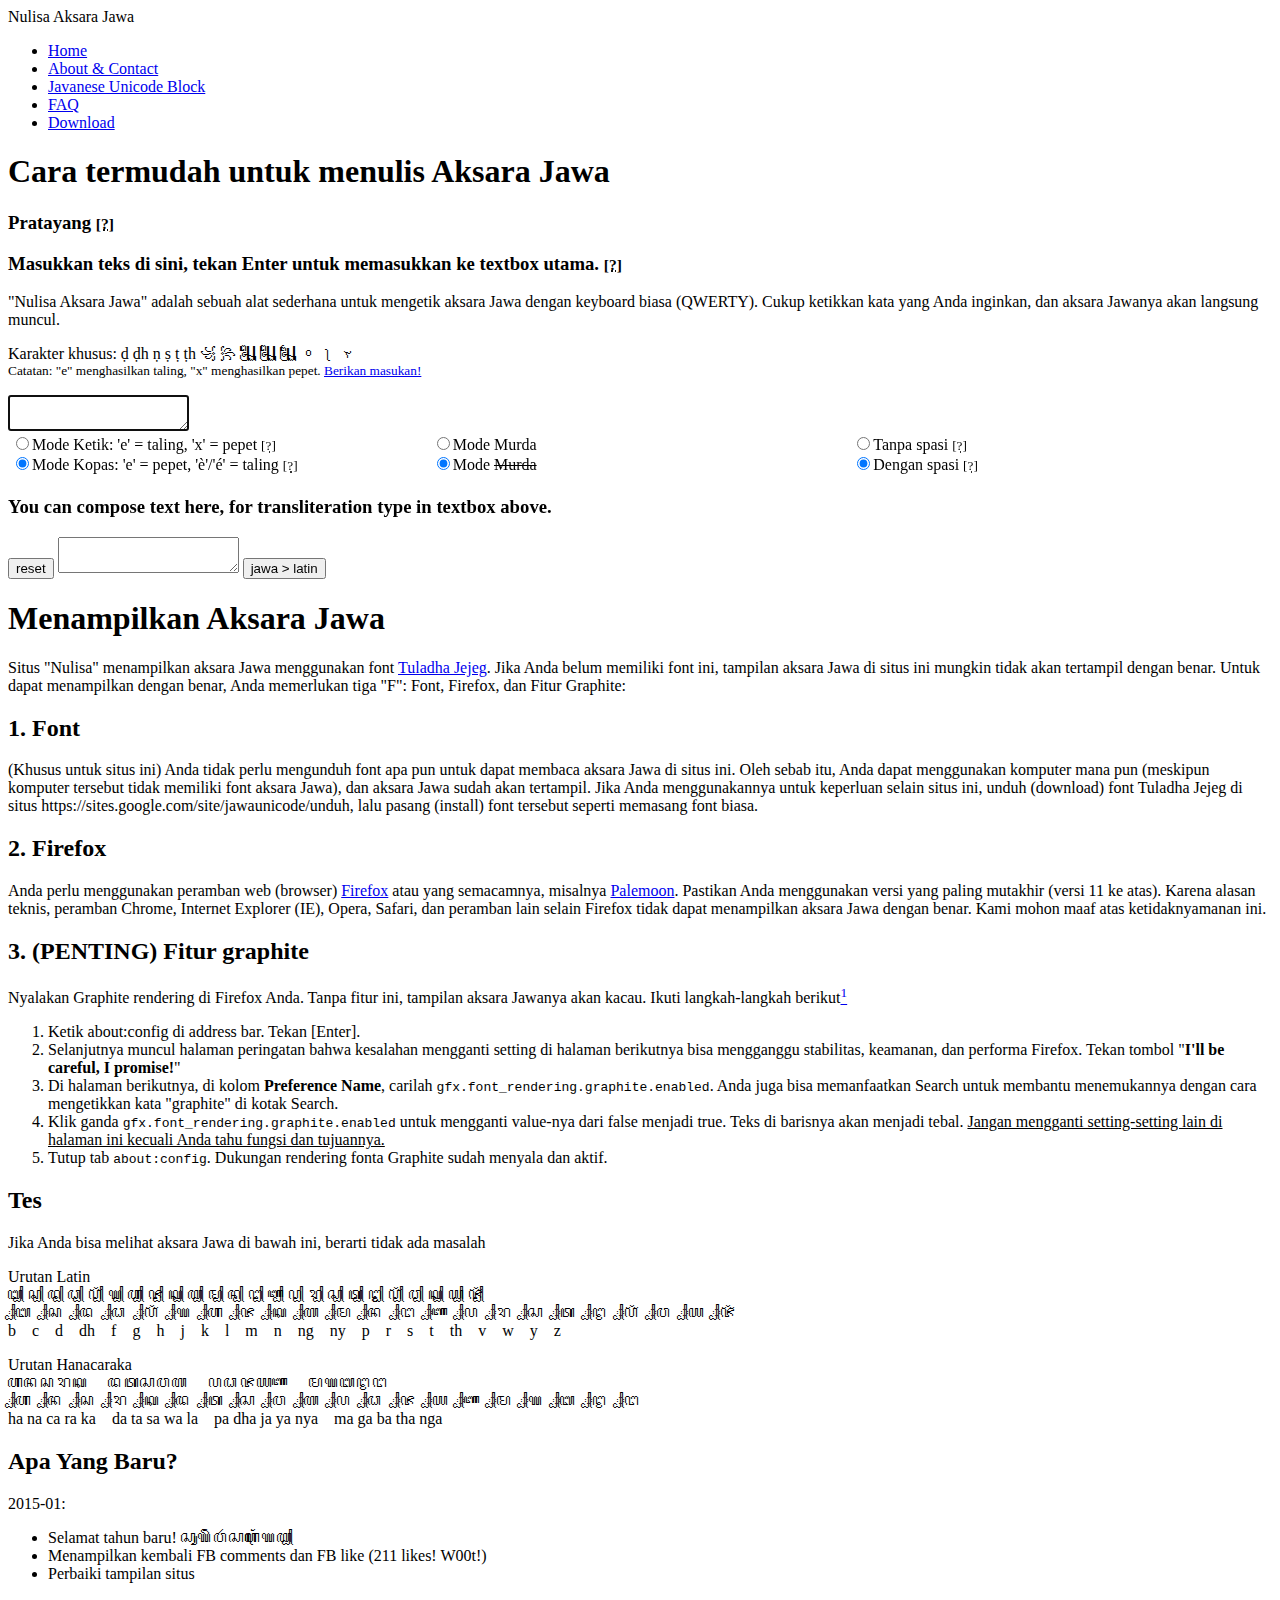
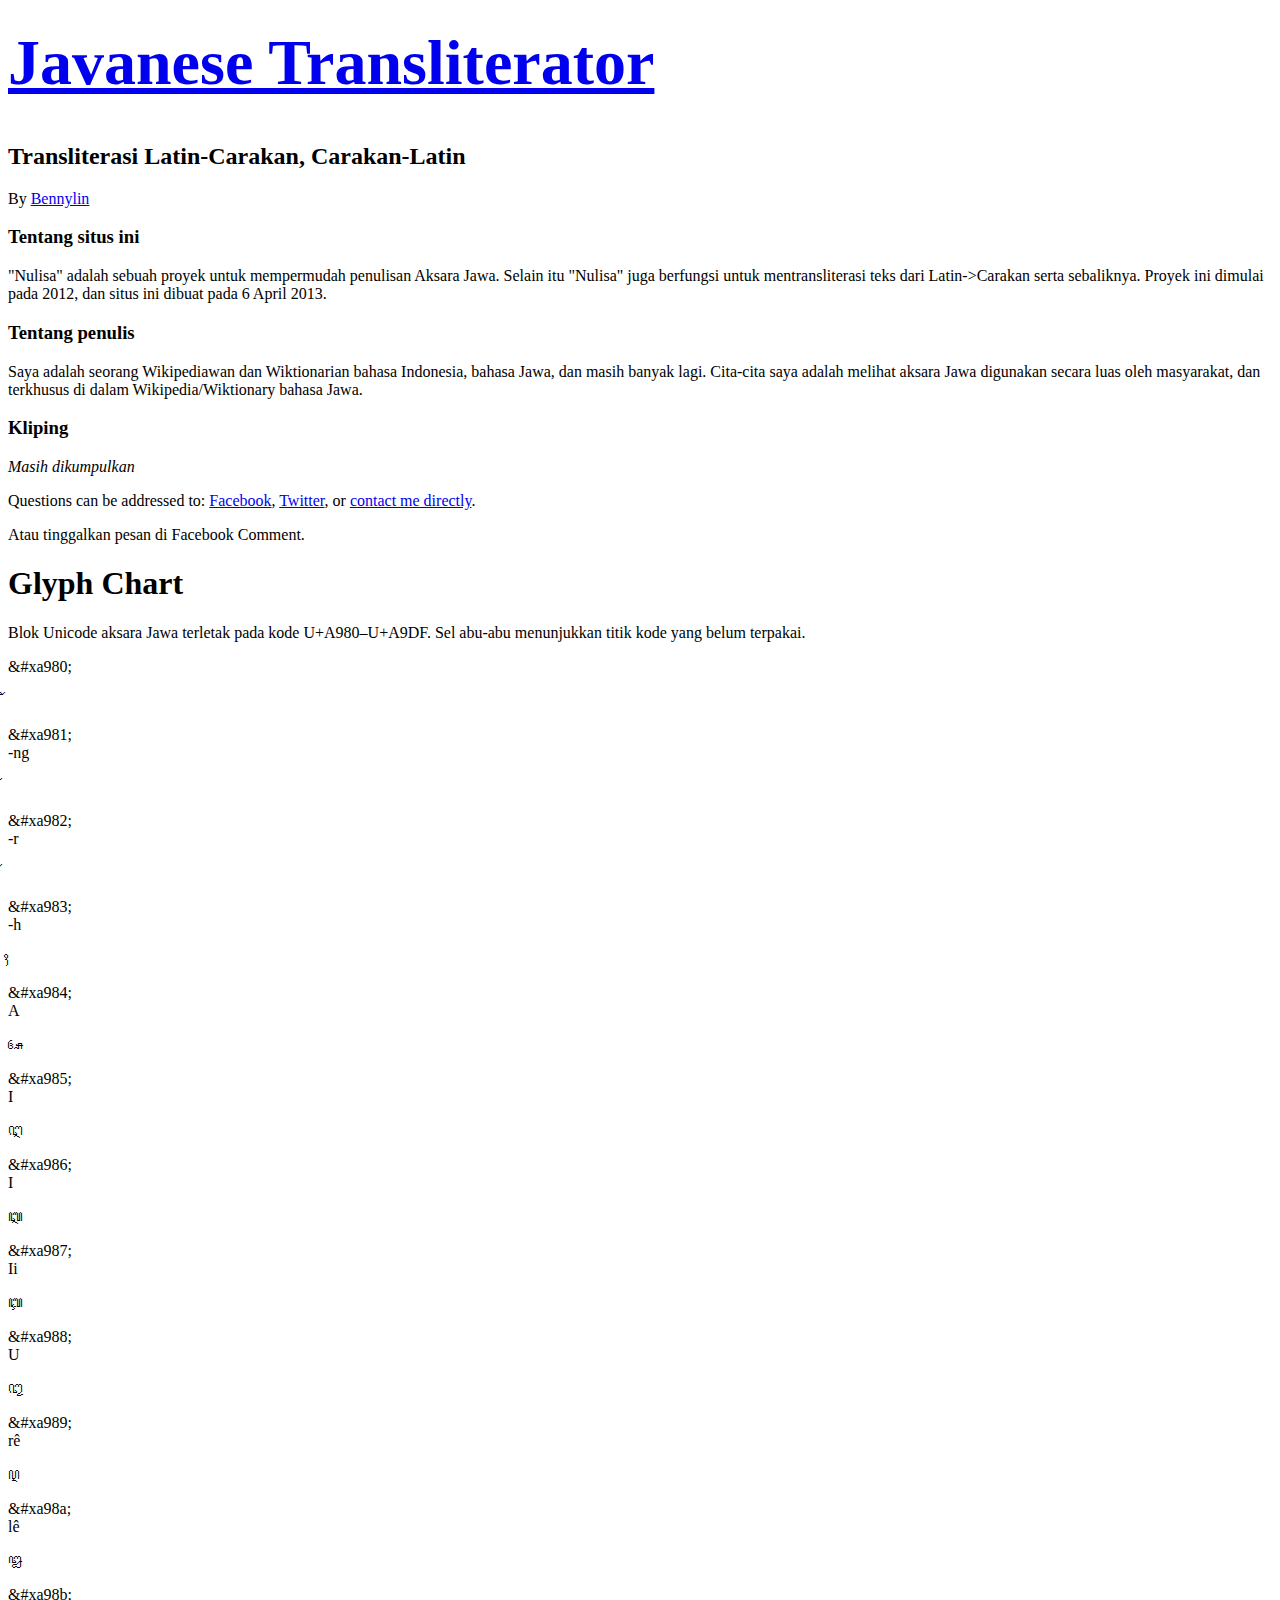
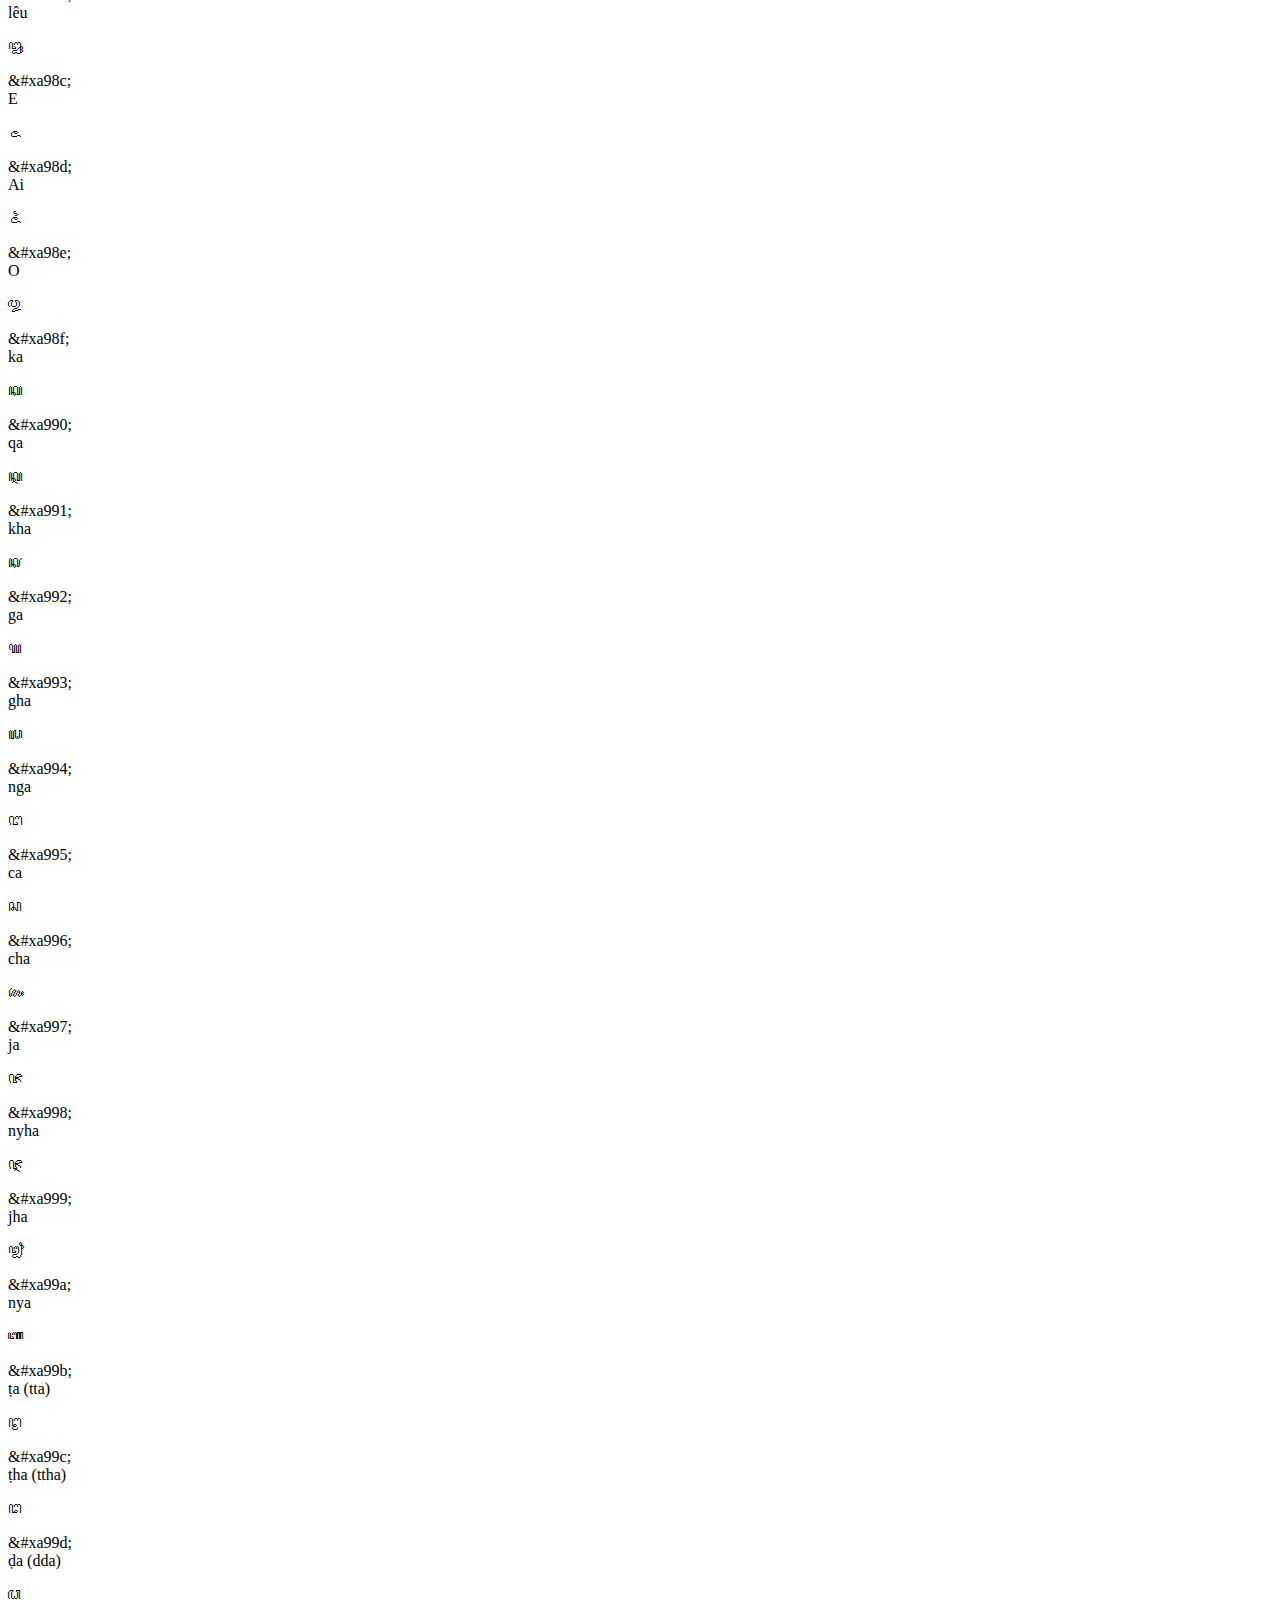
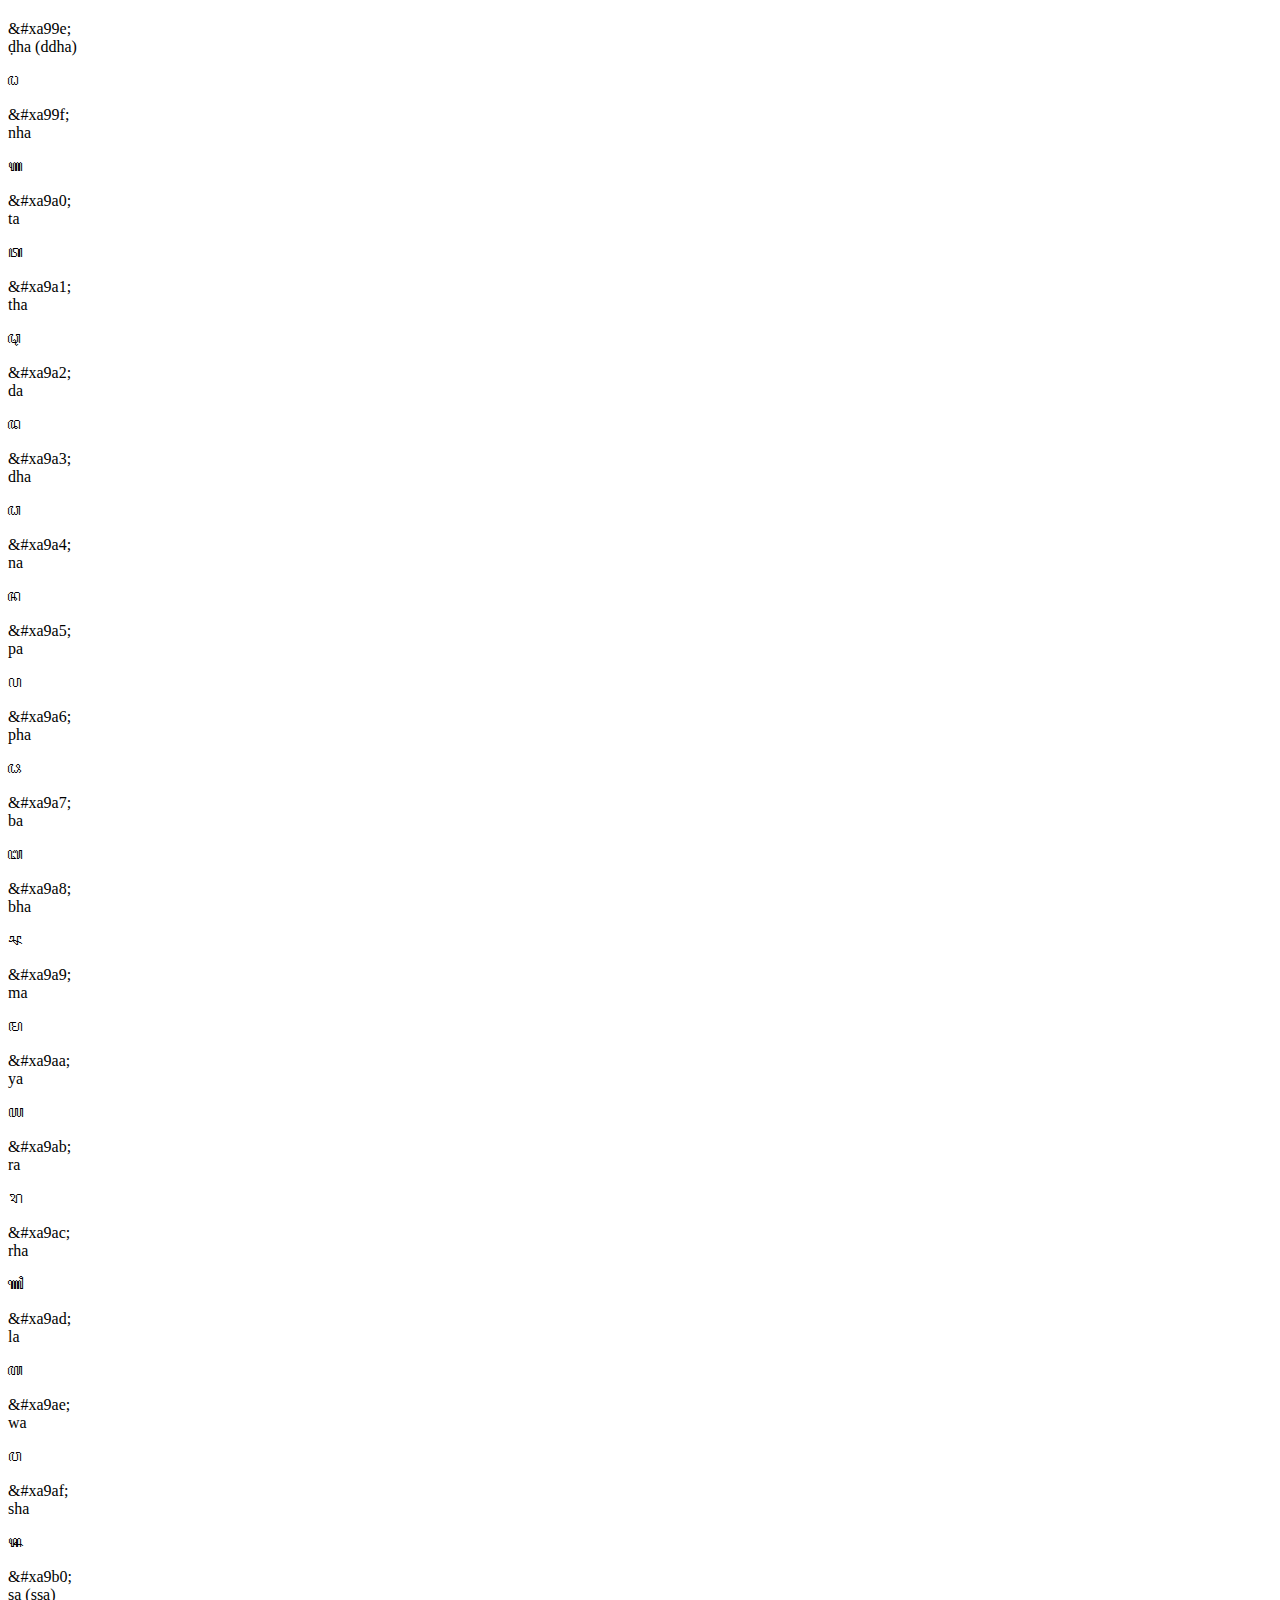
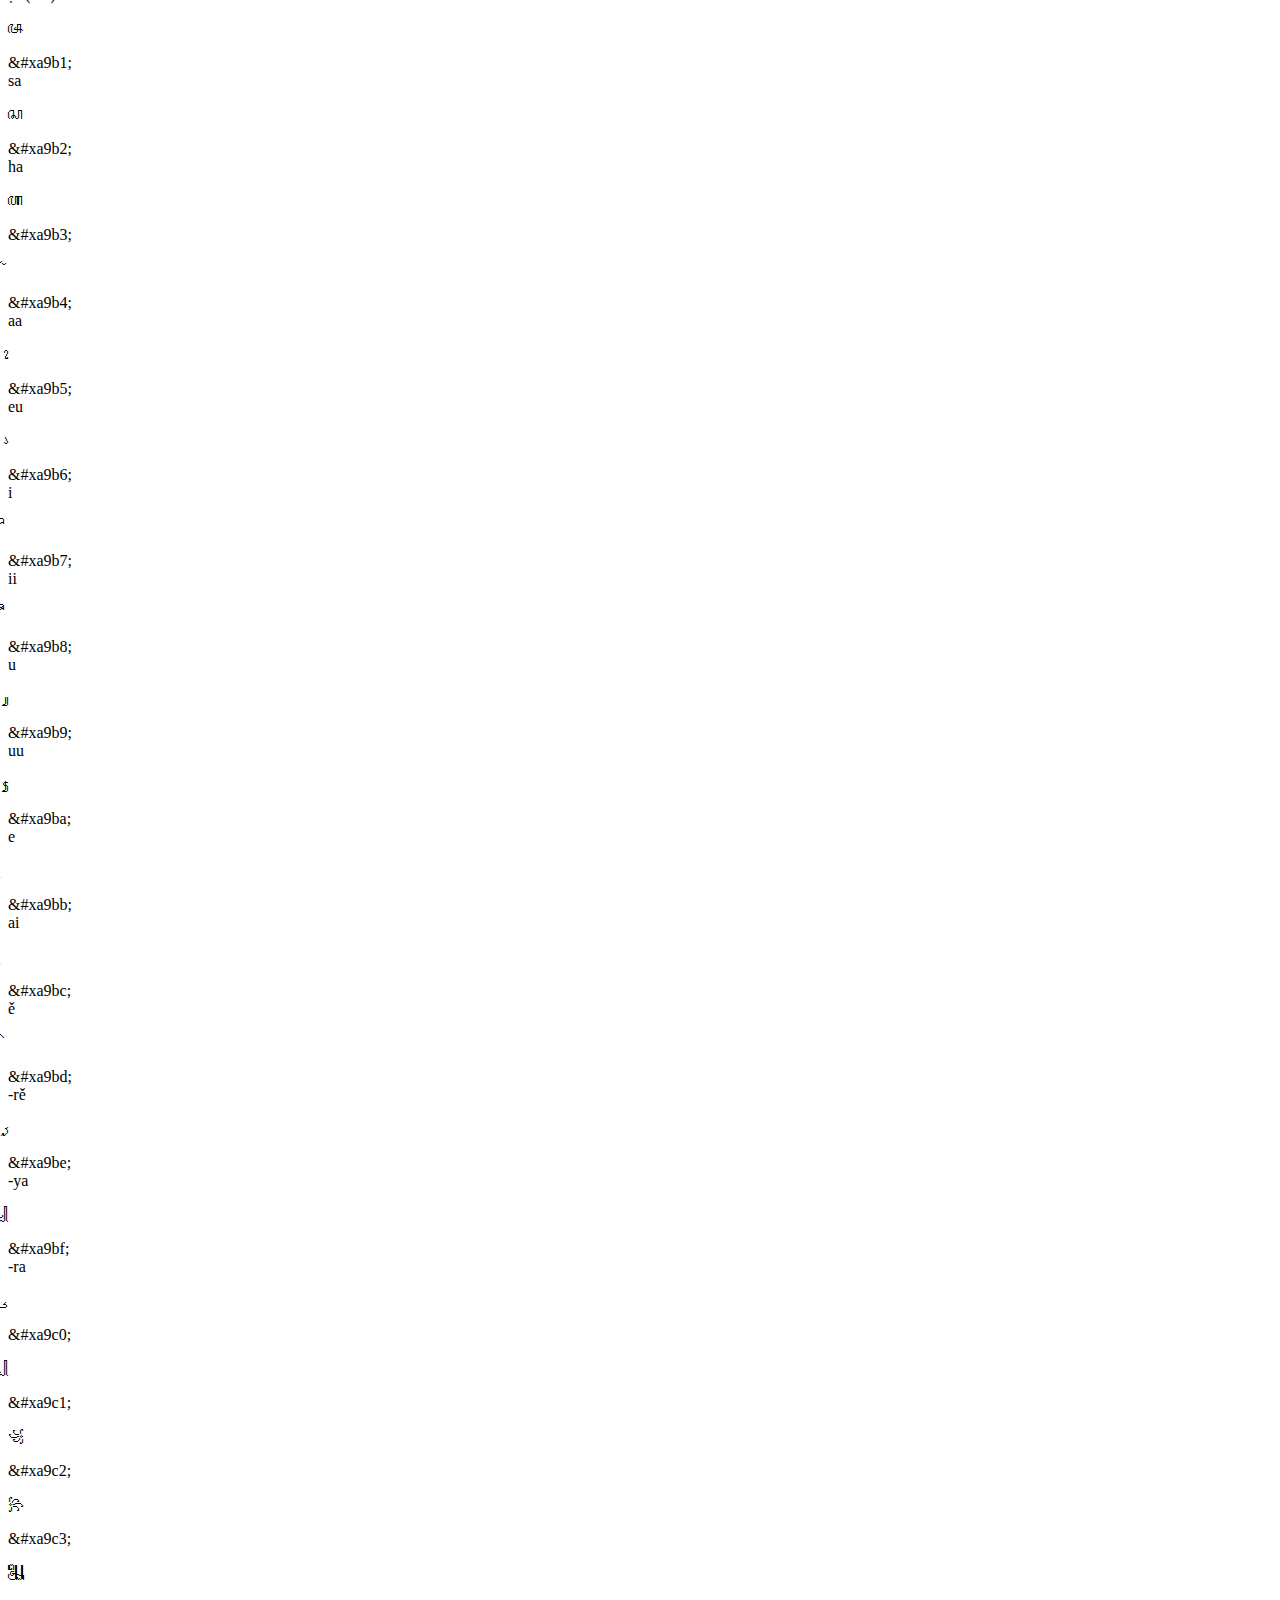
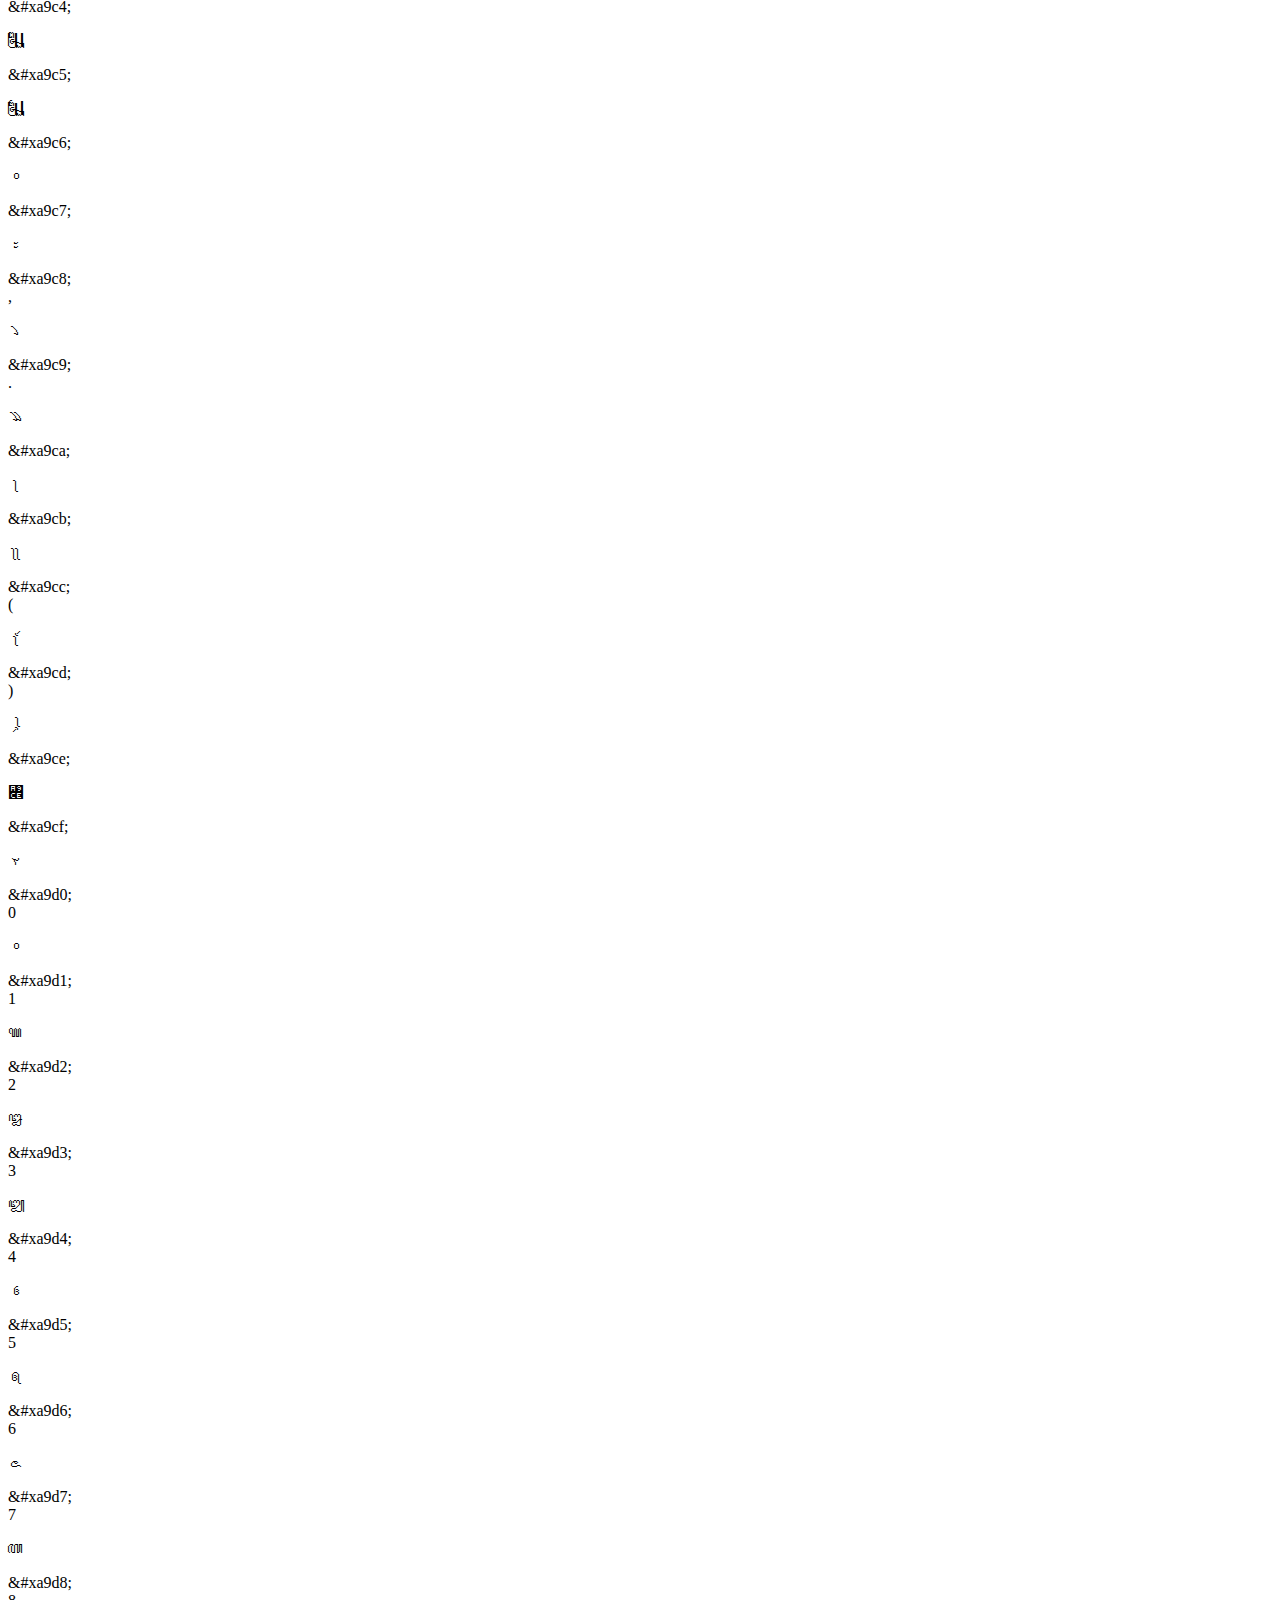
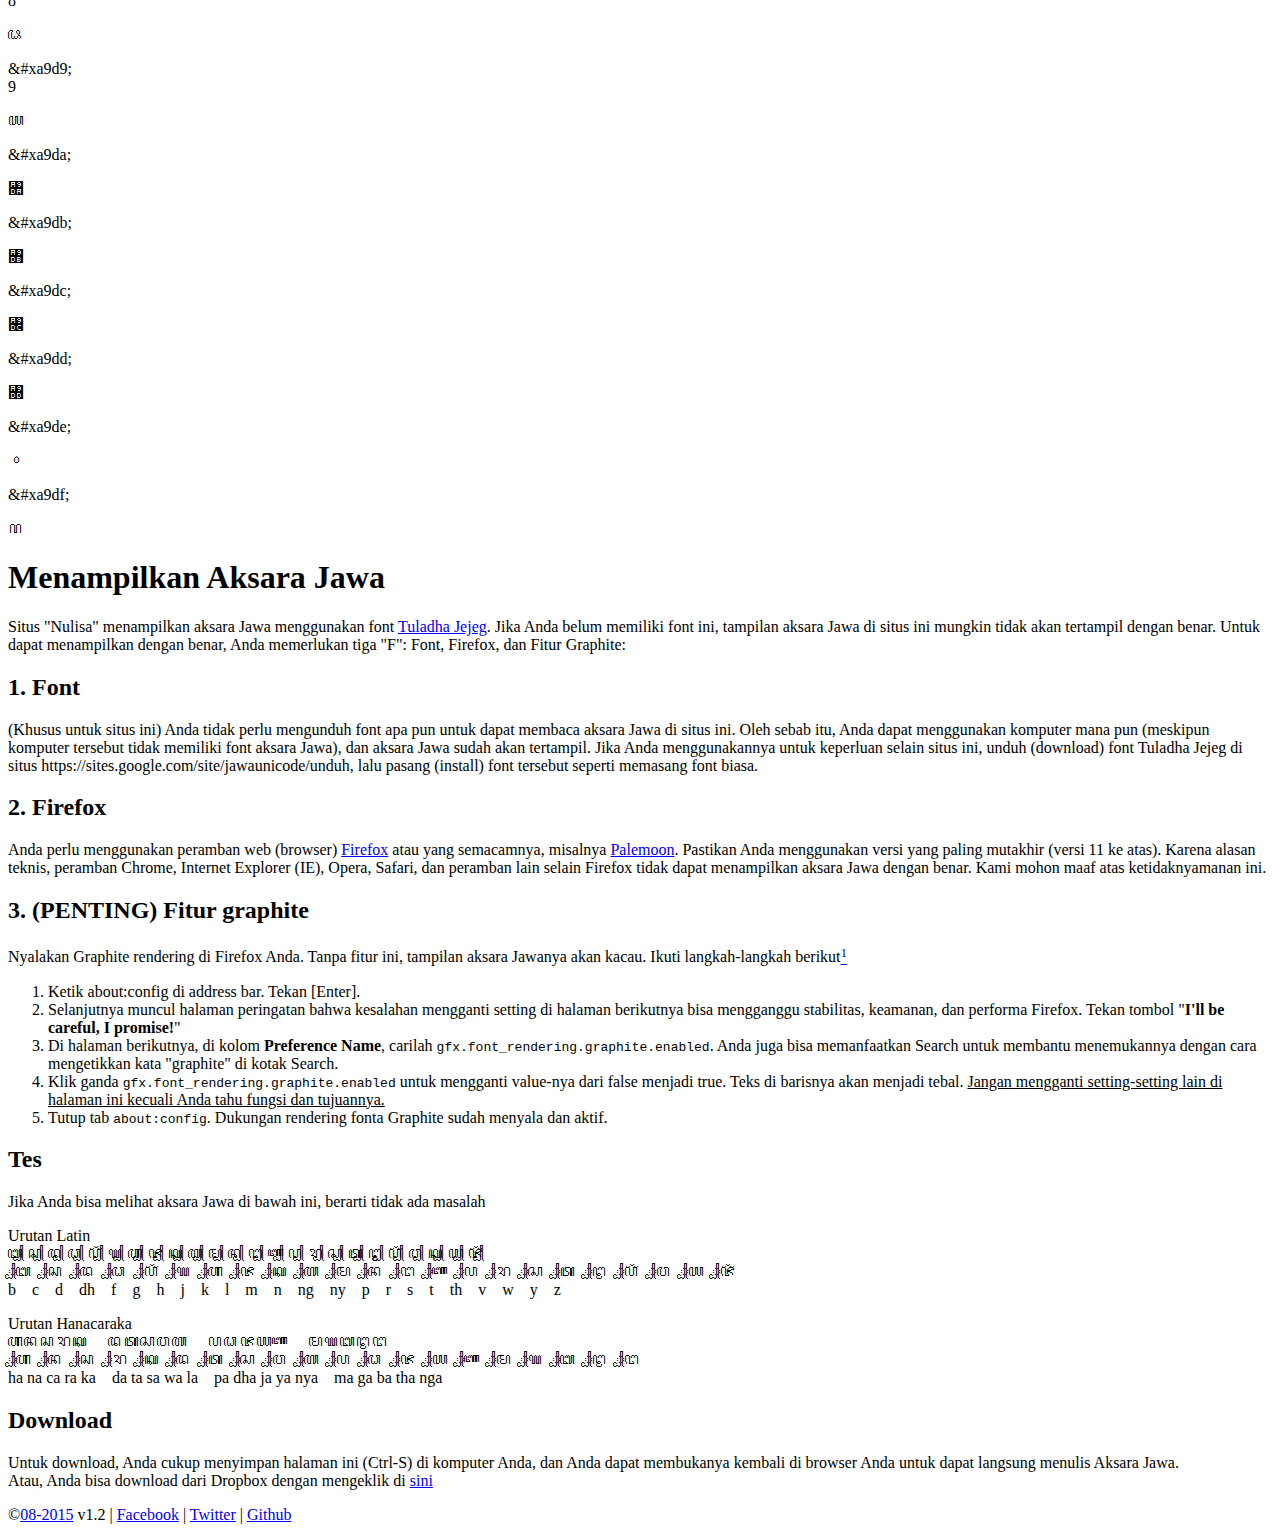
==== index.html @ 9666a2c8 "What's new section" ====
<!DOCTYPE html PUBLIC "-//W3C//DTD XHTML 1.0 Transitional//EN"
 "http://www.w3.org/TR/xhtml1/DTD/xhtml1-transitional.dtd">

<html xmlns="http://www.w3.org/1999/xhtml" lang="jv-java" xml:lang="jv">
<head>
 <meta content="text/html;charset=utf-8" http-equiv="Content-Type">
 <meta content="utf-8" http-equiv="encoding">
 <meta http-equiv="X-UA-Compatible" content="text/html;" />
 <meta property="fb:admins" content="100002305543276"/>
 <title>Nulisa Aksara Jawa -- Javanese Transliteration by bennylin</title>
 <link rel="stylesheet" href="specimen_stylesheet.css" type="text/css" charset="utf-8" />
 <link rel="stylesheet" href="stylesheet.css" type="text/css" charset="utf-8" />
 <script src="http://ajax.googleapis.com/ajax/libs/jquery/1.7.2/jquery.min.js" type="text/javascript" charset="utf-8"></script>
 <script src="http://bennylin.github.io/transliterasijawa/easytabs.js" type="text/javascript" charset="utf-8"></script>
 <script src="http://jv.wikipedia.org/w/index.php?title=Panganggo:Bennylin/trans.js&amp;action=raw&amp;ctype=text/javascript" type="text/javascript" language="javascript" charset="utf-8"></script>
 <script src="http://bennylin.github.io/transliterasijawa/transliterator.js" type="text/javascript" language="javascript" charset="utf-8"></script>
 <script src="http://bennylin.github.io/transliterasijawa/script.js" type="text/javascript" language="javascript" charset="utf-8"></script>
 <script type="text/javascript" charset="utf-8">
  $(document).ready(function() {
   $('#container').easyTabs({defaultContent:1});
  });
 </script>
</head>

  <body onload="document.getElementById('inp_txt').focus();">
<script>
  window.fbAsyncInit = function() {
    FB.init({
      appId      : '788715451208485',
      xfbml      : true,
      version    : 'v2.2'
    });
  };

  (function(d, s, id){
     var js, fjs = d.getElementsByTagName(s)[0];
     if (d.getElementById(id)) {return;}
     js = d.createElement(s); js.id = id;
     js.src = "//connect.facebook.net/en_US/sdk.js";
     fjs.parentNode.insertBefore(js, fjs);
   }(document, 'script', 'facebook-jssdk'));
</script>
<div id="container">
 <div id="header">Nulisa Aksara Jawa</div>
 <ul class="tabs">
  <li><a href="#home">Home</a></li>
  <li><a href="#about">About &amp; Contact</a></li>
  <li><a href="#unicode">Javanese Unicode Block</a></li>
  <li><a href="#faq">FAQ</a></li>
  <li><a href="#resources">Download</a></li>
 </ul>

 <div id="main_content">
   <div id="home">
    <div id="bd" role="main">
      <h1>Cara termudah untuk menulis Aksara Jawa</h1>
      <div class="fb-like" data-share="true" data-width="450" data-show-faces="true"></div>
      <div id="transdiv" class="gb">
        <h3>Pratayang <abbr title="Teks yang Anda ketik/kopipas akan muncul pratayangnya di sini."><small>[?]</small></abbr></h3>
        <div id="prev_label"></div>
        <h3>Masukkan teks di sini, tekan Enter untuk memasukkan ke textbox utama. <abbr title="Dapat menerima input dalam bahasa Jawa maupun Indonesia"><small>[?]</small></abbr></h3>
        <p>"Nulisa Aksara Jawa" adalah sebuah alat sederhana untuk mengetik aksara Jawa dengan keyboard biasa (QWERTY). Cukup ketikkan kata yang Anda inginkan, dan aksara Jawanya akan langsung muncul.</p>
        <p style="font-family:Tuladha Jejeg;">Karakter khusus: ḍ ḍh ṇ ṣ ṭ ṭh ꧁ ꧂ ꧃ ꧄ ꧅ ꧆ ꧊ ꧏ<br>
        
        <small>Catatan: "e" menghasilkan taling, "x" menghasilkan pepet. <a href="http://jv.wikipedia.org/wiki/Dhiskusi_Panganggo:Bennylin">Berikan masukan!</a></small></p>
        <textarea id="inp_txt" class="tb"></textarea>
        <table width="100%"><tr><td style="width:33%">
          <input type="radio" name="mode" value="ketik">Mode Ketik: 'e' = taling, 'x' = pepet <abbr title="Dalam mode ini, Anda bisa mengetik secara normal. Tombol 'e' digunakan untuk menuliskan taling, sementara tombol 'x' digunakan untuk menuliskan pepet"><small>[?]</small></abbr><br>
          <input type="radio" name="mode" value="kopas" checked="checked">Mode Kopas: 'e' = pepet, 'è'/'é'  = taling <abbr title="Dalam mode ini, Anda bisa kopipas dari artikel yang menggunakan huruf 'e' beraksen (è/é), misalnya dari artikel Wikipedia bahasa Jawa"><small>[?]</small></abbr>
        </td><td style="width:33%">
          <input type="radio" name="murda" value="pakai">Mode Murda<br>
          <input type="radio" name="murda" value="tidak" checked="checked">Mode <s>Murda</s>
        </td><td style="width:33%">
          <input type="radio" name="spasi" value="without">Tanpa spasi <abbr title="Dalam mode ini, teks akan diperlakukan tanpa ada spasi sama sekali, meskipun Anda menggunakan spasi. Teks tidak dapat dikonvert kembali dengan spasi."><small>[?]</small></abbr><br>
          <input type="radio" name="spasi" value="with" checked="checked">Dengan spasi <abbr title="Dalam mode ini, setiap spasi diubah menjadi karakter khusus sehingga dapat ditransliterasi kembali ke Latin dengan spasi."><small>[?]</small></abbr>
        </td></tr></table><!---->
      </div>
      <div id="output" class="gb">
        <h3>You can compose text here, for transliteration type in textbox above.</h3>
        <form name="formText">
           <input type="reset" value="reset" />
         <textarea id="ta" class="main_ta" name="editSrc"></textarea>
           <input onclick="transliterate(java2latn)" name="buttonConvert" type="button" value="jawa &gt; latin" />
        </form>
      </div>

   <div class="section">
    <div class="grid7 firstcol">
     <h1>Menampilkan Aksara Jawa</h1>

     <p>Situs "Nulisa" menampilkan aksara Jawa menggunakan font <a href="https://sites.google.com/site/jawaunicode/">Tuladha Jejeg</a>. Jika Anda belum memiliki font ini, tampilan aksara Jawa di situs ini mungkin tidak akan tertampil dengan benar. Untuk dapat menampilkan dengan benar, Anda memerlukan tiga "F": Font, Firefox, dan Fitur Graphite:</p>

     <h2>1. Font</h2>
     <p>(Khusus untuk situs ini) Anda tidak perlu mengunduh font apa pun untuk dapat membaca aksara Jawa di situs ini. Oleh sebab itu, Anda dapat menggunakan komputer mana pun (meskipun komputer tersebut tidak memiliki font aksara Jawa), dan aksara Jawa sudah akan tertampil. Jika Anda menggunakannya untuk keperluan selain situs ini, unduh (download) font Tuladha Jejeg di situs https://sites.google.com/site/jawaunicode/unduh, lalu pasang (install) font tersebut seperti memasang font biasa.
</p>

     <h2>2. Firefox</h2>
     <p>Anda perlu menggunakan peramban web (browser) <a href="http://getfirefox.com/">Firefox</a> atau yang semacamnya, misalnya <a href="http://palemoon.org/">Palemoon</a>. Pastikan Anda menggunakan versi yang paling mutakhir (versi 11 ke atas). Karena alasan teknis, peramban Chrome, Internet Explorer (IE), Opera, Safari, dan peramban lain selain Firefox tidak dapat menampilkan aksara Jawa dengan benar. Kami mohon maaf atas ketidaknyamanan ini.
</p>

     <h2>3. (PENTING) Fitur graphite</h2>
     <p>Nyalakan Graphite rendering di Firefox Anda. Tanpa fitur ini, tampilan aksara Jawanya akan kacau. Ikuti langkah-langkah berikut<a href="https://sites.google.com/site/jawaunicode/home/firefox_graphite"><sup>1</sup></a>
<ol style="padding-left:40px;">
<li>Ketik about:config di address bar. Tekan [Enter].
</li><li>Selanjutnya muncul halaman peringatan bahwa kesalahan mengganti setting di halaman berikutnya bisa mengganggu stabilitas, keamanan, dan performa Firefox. Tekan tombol "<b>I'll be careful, I promise!</b>"
</li><li>Di halaman berikutnya, di kolom <b>Preference Name</b>, carilah <span style="font-family:monospace">gfx.font_rendering.graphite.enabled</span>. Anda juga bisa memanfaatkan Search untuk membantu menemukannya dengan cara mengetikkan kata "graphite" di kotak Search.
</li><li>Klik ganda <span style="font-family:monospace">gfx.font_rendering.graphite.enabled</span> untuk mengganti value-nya dari false menjadi true. Teks di barisnya akan menjadi tebal. <u>Jangan mengganti setting-setting lain di halaman ini kecuali Anda tahu fungsi dan tujuannya.</u>
</li><li>Tutup tab <span style="font-family:monospace">about:config</span>. Dukungan rendering fonta Graphite sudah menyala dan aktif.</a>
</li></ol>

<h2>Tes</h2>
<p>Jika Anda bisa melihat aksara Jawa di bawah ini, berarti tidak ada masalah</p>

<p>Urutan Latin<br>
<span style="font-family:Tuladha Jejeg">ꦧ꧀ ꦕ꧀ ꦢ꧀ ꦝ꧀  ꦥ꦳꧀ ꦒ꧀ ꦲ꧀ ꦗ꧀ ꦏ꧀ ꦭ꧀ ꦩ꧀ ꦤ꧀ ꦔ꧀ ꦚ꧀ ꦥ꧀ ꦫ꧀ ꦱ꧀ ꦠ꧀ ꦛ꧀ ꦥ꦳꧀ ꦮ꧀ ꦏ꧀ ꦪ꧀ ꦗ꦳꧀<br></span>
<span style="font-family:Tuladha Jejeg">◌꧀ꦧ&nbsp; ◌꧀ꦕ&nbsp; ◌꧀ꦢ&nbsp; ◌꧀ꦝ&nbsp; ◌꧀ꦥ꦳&nbsp; ◌꧀ꦒ&nbsp; ◌꧀ꦲ&nbsp; ◌꧀ꦗ&nbsp; ◌꧀ꦏ&nbsp; ◌꧀ꦭ&nbsp; ◌꧀ꦩ&nbsp; ◌꧀ꦤ&nbsp; ◌꧀ꦔ&nbsp; ◌꧀ꦚ&nbsp; ◌꧀ꦥ&nbsp; ◌꧀ꦫ&nbsp; ◌꧀ꦱ&nbsp; ◌꧀ꦠ&nbsp; ◌꧀ꦛ&nbsp; ◌꧀ꦥ꦳&nbsp; ◌꧀ꦮ&nbsp; ◌꧀ꦪ&nbsp; ◌꧀ꦗ꦳<br></span>
b &nbsp;&nbsp;&nbsp;c &nbsp;&nbsp;&nbsp;d &nbsp;&nbsp;&nbsp;dh &nbsp;&nbsp;&nbsp;f &nbsp;&nbsp;&nbsp;g &nbsp;&nbsp;&nbsp;h &nbsp;&nbsp;&nbsp;j &nbsp;&nbsp;&nbsp;k &nbsp;&nbsp;&nbsp;l &nbsp;&nbsp;&nbsp;m &nbsp;&nbsp;&nbsp;n &nbsp;&nbsp;&nbsp;ng &nbsp;&nbsp;&nbsp;ny &nbsp;&nbsp;&nbsp;p &nbsp;&nbsp;&nbsp;r &nbsp;&nbsp;&nbsp;s &nbsp;&nbsp;&nbsp;t &nbsp;&nbsp;&nbsp;th &nbsp;&nbsp;&nbsp;v &nbsp;&nbsp;&nbsp;w &nbsp;&nbsp;&nbsp;y &nbsp;&nbsp;&nbsp;z</p>

<p>Urutan Hanacaraka<br>
<span style="font-family:Tuladha Jejeg">ꦲꦤꦕꦫꦏ&nbsp;&nbsp;&nbsp;&nbsp;&nbsp;ꦢꦠꦱꦮꦭ&nbsp;&nbsp;&nbsp;&nbsp;&nbsp;ꦥꦝꦗꦪꦚ&nbsp;&nbsp;&nbsp;&nbsp;&nbsp;ꦩꦒꦧꦛꦔ</span><br>
<span style="font-family:Tuladha Jejeg">◌꧀ꦲ&nbsp;&nbsp;◌꧀ꦤ&nbsp;&nbsp;◌꧀ꦕ&nbsp;&nbsp;◌꧀ꦫ&nbsp;&nbsp;◌꧀ꦏ&nbsp;&nbsp;◌꧀ꦢ&nbsp;&nbsp;◌꧀ꦠ&nbsp;&nbsp;◌꧀ꦱ&nbsp;&nbsp;◌꧀ꦮ&nbsp;&nbsp;◌꧀ꦭ&nbsp;&nbsp;◌꧀ꦥ&nbsp;&nbsp;◌꧀ꦝ&nbsp;&nbsp;◌꧀ꦗ&nbsp;&nbsp;◌꧀ꦪ&nbsp;&nbsp;◌꧀ꦚ&nbsp;&nbsp;◌꧀ꦩ&nbsp;&nbsp;◌꧀ꦒ&nbsp;&nbsp;◌꧀ꦧ&nbsp;&nbsp;◌꧀ꦛ&nbsp;&nbsp;◌꧀ꦔ</span><br>
ha na ca ra ka &nbsp;&nbsp;&nbsp;da ta sa wa la &nbsp;&nbsp;&nbsp;pa dha ja ya nya &nbsp;&nbsp;&nbsp;ma ga ba tha nga</p>
    </div>

    <div class="grid5 sidebar">
     <div class="box">
      <h2>Apa Yang Baru?</h2>
      <p>2015-01:</p>
      <ul>
       <li>Selamat tahun baru! ꦱꦸꦒꦼꦁ​ꦮꦂꦱ​ꦲꦺꦁꦒꦭ꧀</li>
       <li>Menampilkan kembali FB comments dan FB like (211 likes! W00t!)</li>
       <li>Perbaiki tampilan situs</li>
      </ul>
      <!--<h2>Troubleshooting<br />Font-Face Problems</h2>
      <p>Having trouble getting your webfonts to load in your new website? Here are some tips to sort out what might be the problem.</p>

      <h3>Fonts not showing in any browser</h3>

      <p>This sounds like you need to work on the plumbing. You either did not upload the fonts to the correct directory, or you did not link the fonts properly in the CSS. If you've confirmed that all this is correct and you still have a problem, take a look at your .htaccess file and see if requests are getting intercepted.</p>

      <h3>Fonts not loading in iPhone or iPad</h3>

      <p>The most common problem here is that you are serving the fonts from an IIS server. IIS refuses to serve files that have unknown MIME types. If that is the case, you must set the MIME type for SVG to "image/svg+xml" in the server settings. Follow these instructions from Microsoft if you need help.</p>

      <h3>Fonts not loading in Firefox</h3>

      <p>The primary reason for this failure? You are still using a version Firefox older than 3.5. So upgrade already! If that isn't it, then you are very likely serving fonts from a different domain. Firefox requires that all font assets be served from the same domain. Lastly it is possible that you need to add WOFF to your list of MIME types (if you are serving via IIS.)</p>

      <h3>Fonts not loading in IE</h3>

      <p>Are you looking at Internet Explorer on an actual Windows machine or are you cheating by using a service like Adobe BrowserLab? Many of these screenshot services do not render @font-face for IE. Best to test it on a real machine.</p>

      <h3>Fonts not loading in IE9</h3>

      <p>IE9, like Firefox, requires that fonts be served from the same domain as the website. Make sure that is the case.</p>-->
     </div>
    </div>
   </div>


      <!--<div class="fb-comments" data-href="http://bennylin.github.io/transliterasijawa/v1/" data-width="370" data-num-posts="10"></div>-->
    </div>
  </div>

   <div id="about">

    <div class="section">

     <div class="grid12 firstcol">
      <h1><a href="#"><h1>Javanese Transliterator</h1></a></h1>
      <h2>Transliterasi Latin-Carakan, Carakan-Latin</h2>

      <p class="byline">By <a href="http://jv.wikipedia.org/wiki/Panganggo:Bennylin">Bennylin</a></p>
     </div>
    </div>
    <div class="section">
     <div class="grid8 firstcol">
     <h3>Tentang situs ini</h3>
      <p>"Nulisa" adalah sebuah proyek untuk mempermudah penulisan Aksara Jawa. Selain itu "Nulisa" juga berfungsi untuk mentransliterasi teks dari Latin->Carakan serta sebaliknya. Proyek ini dimulai pada 2012, dan situs ini dibuat pada 6 April 2013.</p>

     <h3>Tentang penulis</h3>
      <p>Saya adalah seorang Wikipediawan dan Wiktionarian bahasa Indonesia, bahasa Jawa, dan masih banyak lagi. Cita-cita saya adalah melihat aksara Jawa digunakan secara luas oleh masyarakat, dan terkhusus di dalam Wikipedia/Wiktionary bahasa Jawa.</p>

     <h3>Kliping</h3>
      <p><i>Masih dikumpulkan</i></p>
     </div>

     <div class="grid4 sidebar">

      <div class="box reverse">
       <p class="last">Questions can be addressed to: <a href="http://facebook.com/jvwiki">Facebook</a>, <a href="http://twitter.com/jvwiki">Twitter</a>, or <a href="http://github.com/bennylin">contact me directly</a>.</p>
      </div>

      <p class="caption">Atau tinggalkan pesan di Facebook Comment.</p>

     </div>
    </div>

   </div>

  <div id="unicode">
   <div class="section">
    <div class="grid12 firstcol">

    <h1>Glyph Chart</h1>
    <p>Blok Unicode aksara Jawa terletak pada kode U+A980–U+A9DF. Sel abu-abu menunjukkan titik kode yang belum terpakai.</p>
    <div id="glyph_chart" style="font-family:Tuladha Jejeg">

<div><p>&amp;#xa980;<br></p>&#xa980;</div>
<div><p>&amp;#xa981;<br>-ng</p>&#xa981;</div>
<div><p>&amp;#xa982;<br>-r</p>&#xa982;</div>
<div><p>&amp;#xa983;<br>-h</p>&#xa983;</div>
<div><p>&amp;#xa984;<br>A</p>&#xa984;</div>
<div><p>&amp;#xa985;<br>I<!--I Kawi--></p>&#xa985;</div>
<div><p>&amp;#xa986;<br>I</p>&#xa986;</div>
<div><p>&amp;#xa987;<br>Ii</p>&#xa987;</div>
<div><p>&amp;#xa988;<br>U</p>&#xa988;</div>
<div><p>&amp;#xa989;<br>rê</p>&#xa989;</div>
<div><p>&amp;#xa98a;<br>lê</p>&#xa98a;</div>
<div><p>&amp;#xa98b;<br>lêu</p>&#xa98b;</div>
<div><p>&amp;#xa98c;<br>E</p>&#xa98c;</div>
<div><p>&amp;#xa98d;<br>Ai</p>&#xa98d;</div>
<div><p>&amp;#xa98e;<br>O</p>&#xa98e;</div>
<div><p>&amp;#xa98f;<br>ka</p>&#xa98f;</div>
<div><p>&amp;#xa990;<br>qa<!--ka Sasak--></p>&#xa990;</div>
<div><p>&amp;#xa991;<br>kha</p>&#xa991;</div>
<div><p>&amp;#xa992;<br>ga</p>&#xa992;</div>
<div><p>&amp;#xa993;<br>gha</p>&#xa993;</div>
<div><p>&amp;#xa994;<br>nga</p>&#xa994;</div>
<div><p>&amp;#xa995;<br>ca</p>&#xa995;</div>
<div><p>&amp;#xa996;<br>cha</p>&#xa996;</div>
<div><p>&amp;#xa997;<br>ja</p>&#xa997;</div>
<div><p>&amp;#xa998;<br>nyha</p>&#xa998;</div>
<div><p>&amp;#xa999;<br>jha</p>&#xa999;</div>
<div><p>&amp;#xa99a;<br>nya</p>&#xa99a;</div>
<div><p>&amp;#xa99b;<br>ṭa (tta)</p>&#xa99b;</div>
<div><p>&amp;#xa99c;<br>ṭha (ttha)</p>&#xa99c;</div>
<div><p>&amp;#xa99d;<br>ḍa (dda)</p>&#xa99d;</div>
<div><p>&amp;#xa99e;<br>ḍha (ddha)</p>&#xa99e;</div>
<div><p>&amp;#xa99f;<br>nha</p>&#xa99f;</div>
<div><p>&amp;#xa9a0;<br>ta</p>&#xa9a0;</div>
<div><p>&amp;#xa9a1;<br>tha</p>&#xa9a1;</div>
<div><p>&amp;#xa9a2;<br>da</p>&#xa9a2;</div>
<div><p>&amp;#xa9a3;<br>dha</p>&#xa9a3;</div>
<div><p>&amp;#xa9a4;<br>na</p>&#xa9a4;</div>
<div><p>&amp;#xa9a5;<br>pa</p>&#xa9a5;</div>
<div><p>&amp;#xa9a6;<br>pha</p>&#xa9a6;</div>
<div><p>&amp;#xa9a7;<br>ba</p>&#xa9a7;</div>
<div><p>&amp;#xa9a8;<br>bha</p>&#xa9a8;</div>
<div><p>&amp;#xa9a9;<br>ma</p>&#xa9a9;</div>
<div><p>&amp;#xa9aa;<br>ya</p>&#xa9aa;</div>
<div><p>&amp;#xa9ab;<br>ra</p>&#xa9ab;</div>
<div><p>&amp;#xa9ac;<br>rha</p>&#xa9ac;</div>
<div><p>&amp;#xa9ad;<br>la</p>&#xa9ad;</div>
<div><p>&amp;#xa9ae;<br>wa</p>&#xa9ae;</div>
<div><p>&amp;#xa9af;<br>sha</p>&#xa9af;</div>
<div><p>&amp;#xa9b0;<br>ṣa (ssa)</p>&#xa9b0;</div>
<div><p>&amp;#xa9b1;<br>sa</p>&#xa9b1;</div>
<div><p>&amp;#xa9b2;<br>ha</p>&#xa9b2;</div>
<div><p>&amp;#xa9b3;<br></p>&#xa9b3;</div>
<div><p>&amp;#xa9b4;<br>aa</p>&#xa9b4;</div>
<div><p>&amp;#xa9b5;<br>eu</p>&#xa9b5;</div>
<div><p>&amp;#xa9b6;<br>i</p>&#xa9b6;</div>
<div><p>&amp;#xa9b7;<br>ii</p>&#xa9b7;</div>
<div><p>&amp;#xa9b8;<br>u</p>&#xa9b8;</div>
<div><p>&amp;#xa9b9;<br>uu</p>&#xa9b9;</div>
<div><p>&amp;#xa9ba;<br>e</p>&#xa9ba;</div>
<div><p>&amp;#xa9bb;<br>ai</p>&#xa9bb;</div>
<div><p>&amp;#xa9bc;<br>ě</p>&#xa9bc;</div>
<div><p>&amp;#xa9bd;<br>-rě</p>&#xa9bd;</div>
<div><p>&amp;#xa9be;<br>-ya</p>&#xa9be;</div>
<div><p>&amp;#xa9bf;<br>-ra</p>&#xa9bf;</div>
<div><p>&amp;#xa9c0;<br></p>&#xa9c0;</div>
<div><p>&amp;#xa9c1;<br></p>&#xa9c1;</div>
<div><p>&amp;#xa9c2;<br></p>&#xa9c2;</div>
<div><p>&amp;#xa9c3;<br></p>&#xa9c3;</div>
<div><p>&amp;#xa9c4;<br></p>&#xa9c4;</div>
<div><p>&amp;#xa9c5;<br></p>&#xa9c5;</div>
<div><p>&amp;#xa9c6;<br></p>&#xa9c6;</div>
<div><p>&amp;#xa9c7;<br></p>&#xa9c7;</div>
<div><p>&amp;#xa9c8;<br>,</p>&#xa9c8;</div>
<div><p>&amp;#xa9c9;<br>.</p>&#xa9c9;</div>
<div><p>&amp;#xa9ca;<br></p>&#xa9ca;</div>
<div><p>&amp;#xa9cb;<br></p>&#xa9cb;</div>
<div><p>&amp;#xa9cc;<br>(</p>&#xa9cc;</div>
<div><p>&amp;#xa9cd;<br>)</p>&#xa9cd;</div>
<div><p>&amp;#xa9ce;<br></p>&#xa9ce;</div>
<div><p>&amp;#xa9cf;<br></p>&#xa9cf;</div>
<div><p>&amp;#xa9d0;<br>0</p>&#xa9d0;</div>
<div><p>&amp;#xa9d1;<br>1</p>&#xa9d1;</div>
<div><p>&amp;#xa9d2;<br>2</p>&#xa9d2;</div>
<div><p>&amp;#xa9d3;<br>3</p>&#xa9d3;</div>
<div><p>&amp;#xa9d4;<br>4</p>&#xa9d4;</div>
<div><p>&amp;#xa9d5;<br>5</p>&#xa9d5;</div>
<div><p>&amp;#xa9d6;<br>6</p>&#xa9d6;</div>
<div><p>&amp;#xa9d7;<br>7</p>&#xa9d7;</div>
<div><p>&amp;#xa9d8;<br>8</p>&#xa9d8;</div>
<div><p>&amp;#xa9d9;<br>9</p>&#xa9d9;</div>
<div><p>&amp;#xa9da;<br></p>&#xa9da;</div>
<div><p>&amp;#xa9db;<br></p>&#xa9db;</div>
<div><p>&amp;#xa9dc;<br></p>&#xa9dc;</div>
<div><p>&amp;#xa9dd;<br></p>&#xa9dd;</div>
<div><p>&amp;#xa9de;<br></p>&#xa9de;</div>
<div><p>&amp;#xa9df;<br></p>&#xa9df;</div>

    </div>
    </div>

   </div>
  </div>

  <div id="specs">

  </div>

  <div id="faq">
   <div class="section">
    <div class="grid7 firstcol">
     <h1>Menampilkan Aksara Jawa</h1>

     <p>Situs "Nulisa" menampilkan aksara Jawa menggunakan font <a href="https://sites.google.com/site/jawaunicode/">Tuladha Jejeg</a>. Jika Anda belum memiliki font ini, tampilan aksara Jawa di situs ini mungkin tidak akan tertampil dengan benar. Untuk dapat menampilkan dengan benar, Anda memerlukan tiga "F": Font, Firefox, dan Fitur Graphite:</p>

     <h2>1. Font</h2>
     <p>(Khusus untuk situs ini) Anda tidak perlu mengunduh font apa pun untuk dapat membaca aksara Jawa di situs ini. Oleh sebab itu, Anda dapat menggunakan komputer mana pun (meskipun komputer tersebut tidak memiliki font aksara Jawa), dan aksara Jawa sudah akan tertampil. Jika Anda menggunakannya untuk keperluan selain situs ini, unduh (download) font Tuladha Jejeg di situs https://sites.google.com/site/jawaunicode/unduh, lalu pasang (install) font tersebut seperti memasang font biasa.
</p>

     <h2>2. Firefox</h2>
     <p>Anda perlu menggunakan peramban web (browser) <a href="http://getfirefox.com/">Firefox</a> atau yang semacamnya, misalnya <a href="http://palemoon.org/">Palemoon</a>. Pastikan Anda menggunakan versi yang paling mutakhir (versi 11 ke atas). Karena alasan teknis, peramban Chrome, Internet Explorer (IE), Opera, Safari, dan peramban lain selain Firefox tidak dapat menampilkan aksara Jawa dengan benar. Kami mohon maaf atas ketidaknyamanan ini.
</p>

     <h2>3. (PENTING) Fitur graphite</h2>
     <p>Nyalakan Graphite rendering di Firefox Anda. Tanpa fitur ini, tampilan aksara Jawanya akan kacau. Ikuti langkah-langkah berikut<a href="https://sites.google.com/site/jawaunicode/home/firefox_graphite"><sup>1</sup></a>
<ol style="padding-left:40px;">
<li>Ketik about:config di address bar. Tekan [Enter].
</li><li>Selanjutnya muncul halaman peringatan bahwa kesalahan mengganti setting di halaman berikutnya bisa mengganggu stabilitas, keamanan, dan performa Firefox. Tekan tombol "<b>I'll be careful, I promise!</b>"
</li><li>Di halaman berikutnya, di kolom <b>Preference Name</b>, carilah <span style="font-family:monospace">gfx.font_rendering.graphite.enabled</span>. Anda juga bisa memanfaatkan Search untuk membantu menemukannya dengan cara mengetikkan kata "graphite" di kotak Search.
</li><li>Klik ganda <span style="font-family:monospace">gfx.font_rendering.graphite.enabled</span> untuk mengganti value-nya dari false menjadi true. Teks di barisnya akan menjadi tebal. <u>Jangan mengganti setting-setting lain di halaman ini kecuali Anda tahu fungsi dan tujuannya.</u>
</li><li>Tutup tab <span style="font-family:monospace">about:config</span>. Dukungan rendering fonta Graphite sudah menyala dan aktif.</a>
</li></ol>

<h2>Tes</h2>
<p>Jika Anda bisa melihat aksara Jawa di bawah ini, berarti tidak ada masalah</p>

<p>Urutan Latin<br>
<span style="font-family:Tuladha Jejeg">ꦧ꧀ ꦕ꧀ ꦢ꧀ ꦝ꧀  ꦥ꦳꧀ ꦒ꧀ ꦲ꧀ ꦗ꧀ ꦏ꧀ ꦭ꧀ ꦩ꧀ ꦤ꧀ ꦔ꧀ ꦚ꧀ ꦥ꧀ ꦫ꧀ ꦱ꧀ ꦠ꧀ ꦛ꧀ ꦥ꦳꧀ ꦮ꧀ ꦏ꧀ ꦪ꧀ ꦗ꦳꧀<br></span>
<span style="font-family:Tuladha Jejeg">◌꧀ꦧ&nbsp; ◌꧀ꦕ&nbsp; ◌꧀ꦢ&nbsp; ◌꧀ꦝ&nbsp; ◌꧀ꦥ꦳&nbsp; ◌꧀ꦒ&nbsp; ◌꧀ꦲ&nbsp; ◌꧀ꦗ&nbsp; ◌꧀ꦏ&nbsp; ◌꧀ꦭ&nbsp; ◌꧀ꦩ&nbsp; ◌꧀ꦤ&nbsp; ◌꧀ꦔ&nbsp; ◌꧀ꦚ&nbsp; ◌꧀ꦥ&nbsp; ◌꧀ꦫ&nbsp; ◌꧀ꦱ&nbsp; ◌꧀ꦠ&nbsp; ◌꧀ꦛ&nbsp; ◌꧀ꦥ꦳&nbsp; ◌꧀ꦮ&nbsp; ◌꧀ꦪ&nbsp; ◌꧀ꦗ꦳<br></span>
b &nbsp;&nbsp;&nbsp;c &nbsp;&nbsp;&nbsp;d &nbsp;&nbsp;&nbsp;dh &nbsp;&nbsp;&nbsp;f &nbsp;&nbsp;&nbsp;g &nbsp;&nbsp;&nbsp;h &nbsp;&nbsp;&nbsp;j &nbsp;&nbsp;&nbsp;k &nbsp;&nbsp;&nbsp;l &nbsp;&nbsp;&nbsp;m &nbsp;&nbsp;&nbsp;n &nbsp;&nbsp;&nbsp;ng &nbsp;&nbsp;&nbsp;ny &nbsp;&nbsp;&nbsp;p &nbsp;&nbsp;&nbsp;r &nbsp;&nbsp;&nbsp;s &nbsp;&nbsp;&nbsp;t &nbsp;&nbsp;&nbsp;th &nbsp;&nbsp;&nbsp;v &nbsp;&nbsp;&nbsp;w &nbsp;&nbsp;&nbsp;y &nbsp;&nbsp;&nbsp;z</p>

<p>Urutan Hanacaraka<br>
<span style="font-family:Tuladha Jejeg">ꦲꦤꦕꦫꦏ&nbsp;&nbsp;&nbsp;&nbsp;&nbsp;ꦢꦠꦱꦮꦭ&nbsp;&nbsp;&nbsp;&nbsp;&nbsp;ꦥꦝꦗꦪꦚ&nbsp;&nbsp;&nbsp;&nbsp;&nbsp;ꦩꦒꦧꦛꦔ</span><br>
<span style="font-family:Tuladha Jejeg">◌꧀ꦲ&nbsp;&nbsp;◌꧀ꦤ&nbsp;&nbsp;◌꧀ꦕ&nbsp;&nbsp;◌꧀ꦫ&nbsp;&nbsp;◌꧀ꦏ&nbsp;&nbsp;◌꧀ꦢ&nbsp;&nbsp;◌꧀ꦠ&nbsp;&nbsp;◌꧀ꦱ&nbsp;&nbsp;◌꧀ꦮ&nbsp;&nbsp;◌꧀ꦭ&nbsp;&nbsp;◌꧀ꦥ&nbsp;&nbsp;◌꧀ꦝ&nbsp;&nbsp;◌꧀ꦗ&nbsp;&nbsp;◌꧀ꦪ&nbsp;&nbsp;◌꧀ꦚ&nbsp;&nbsp;◌꧀ꦩ&nbsp;&nbsp;◌꧀ꦒ&nbsp;&nbsp;◌꧀ꦧ&nbsp;&nbsp;◌꧀ꦛ&nbsp;&nbsp;◌꧀ꦔ</span><br>
ha na ca ra ka &nbsp;&nbsp;&nbsp;da ta sa wa la &nbsp;&nbsp;&nbsp;pa dha ja ya nya &nbsp;&nbsp;&nbsp;ma ga ba tha nga</p>
    </div>

    <div class="grid5 sidebar">
     <div class="box">
      <!--<h2>Troubleshooting<br />Font-Face Problems</h2>
      <p>Having trouble getting your webfonts to load in your new website? Here are some tips to sort out what might be the problem.</p>

      <h3>Fonts not showing in any browser</h3>

      <p>This sounds like you need to work on the plumbing. You either did not upload the fonts to the correct directory, or you did not link the fonts properly in the CSS. If you've confirmed that all this is correct and you still have a problem, take a look at your .htaccess file and see if requests are getting intercepted.</p>

      <h3>Fonts not loading in iPhone or iPad</h3>

      <p>The most common problem here is that you are serving the fonts from an IIS server. IIS refuses to serve files that have unknown MIME types. If that is the case, you must set the MIME type for SVG to "image/svg+xml" in the server settings. Follow these instructions from Microsoft if you need help.</p>

      <h3>Fonts not loading in Firefox</h3>

      <p>The primary reason for this failure? You are still using a version Firefox older than 3.5. So upgrade already! If that isn't it, then you are very likely serving fonts from a different domain. Firefox requires that all font assets be served from the same domain. Lastly it is possible that you need to add WOFF to your list of MIME types (if you are serving via IIS.)</p>

      <h3>Fonts not loading in IE</h3>

      <p>Are you looking at Internet Explorer on an actual Windows machine or are you cheating by using a service like Adobe BrowserLab? Many of these screenshot services do not render @font-face for IE. Best to test it on a real machine.</p>

      <h3>Fonts not loading in IE9</h3>

      <p>IE9, like Firefox, requires that fonts be served from the same domain as the website. Make sure that is the case.</p>-->
     </div>
    </div>
   </div>

  </div>

  <div id="resources">
      <h2>Download</h2>
      <p>Untuk download, Anda cukup menyimpan halaman ini (Ctrl-S) di komputer Anda, dan Anda dapat membukanya kembali di browser Anda untuk dapat langsung menulis Aksara Jawa.<!--<a href="https://github.com/bennylin/transliterasijawa/zipball/master">Download <strong>ZIP File</strong></a>--><br>Atau, Anda bisa download dari Dropbox dengan mengeklik di <a href="https://www.dropbox.com/s/z7r74yw0i1zcq4h/Nulisa_v1.1.zip">sini</a></p>
  </div>

<div class="fb-comments" data-href="http://bennylin.github.io/transliterasijawa/v1/" data-numposts="5" data-colorscheme="light"></div>

 </div>
 <div id="footer">
  <p>&copy;<a href="lama.html">08-2015</a> v1.2 | <a href="http://facebook.com/bennylin.solo">Facebook</a> | <a href="http://twitter.com/bennylin">Twitter</a> | <a href="http://github.com/bennylin">Github</a></p>
 </div>
</div>
</body>
</html>
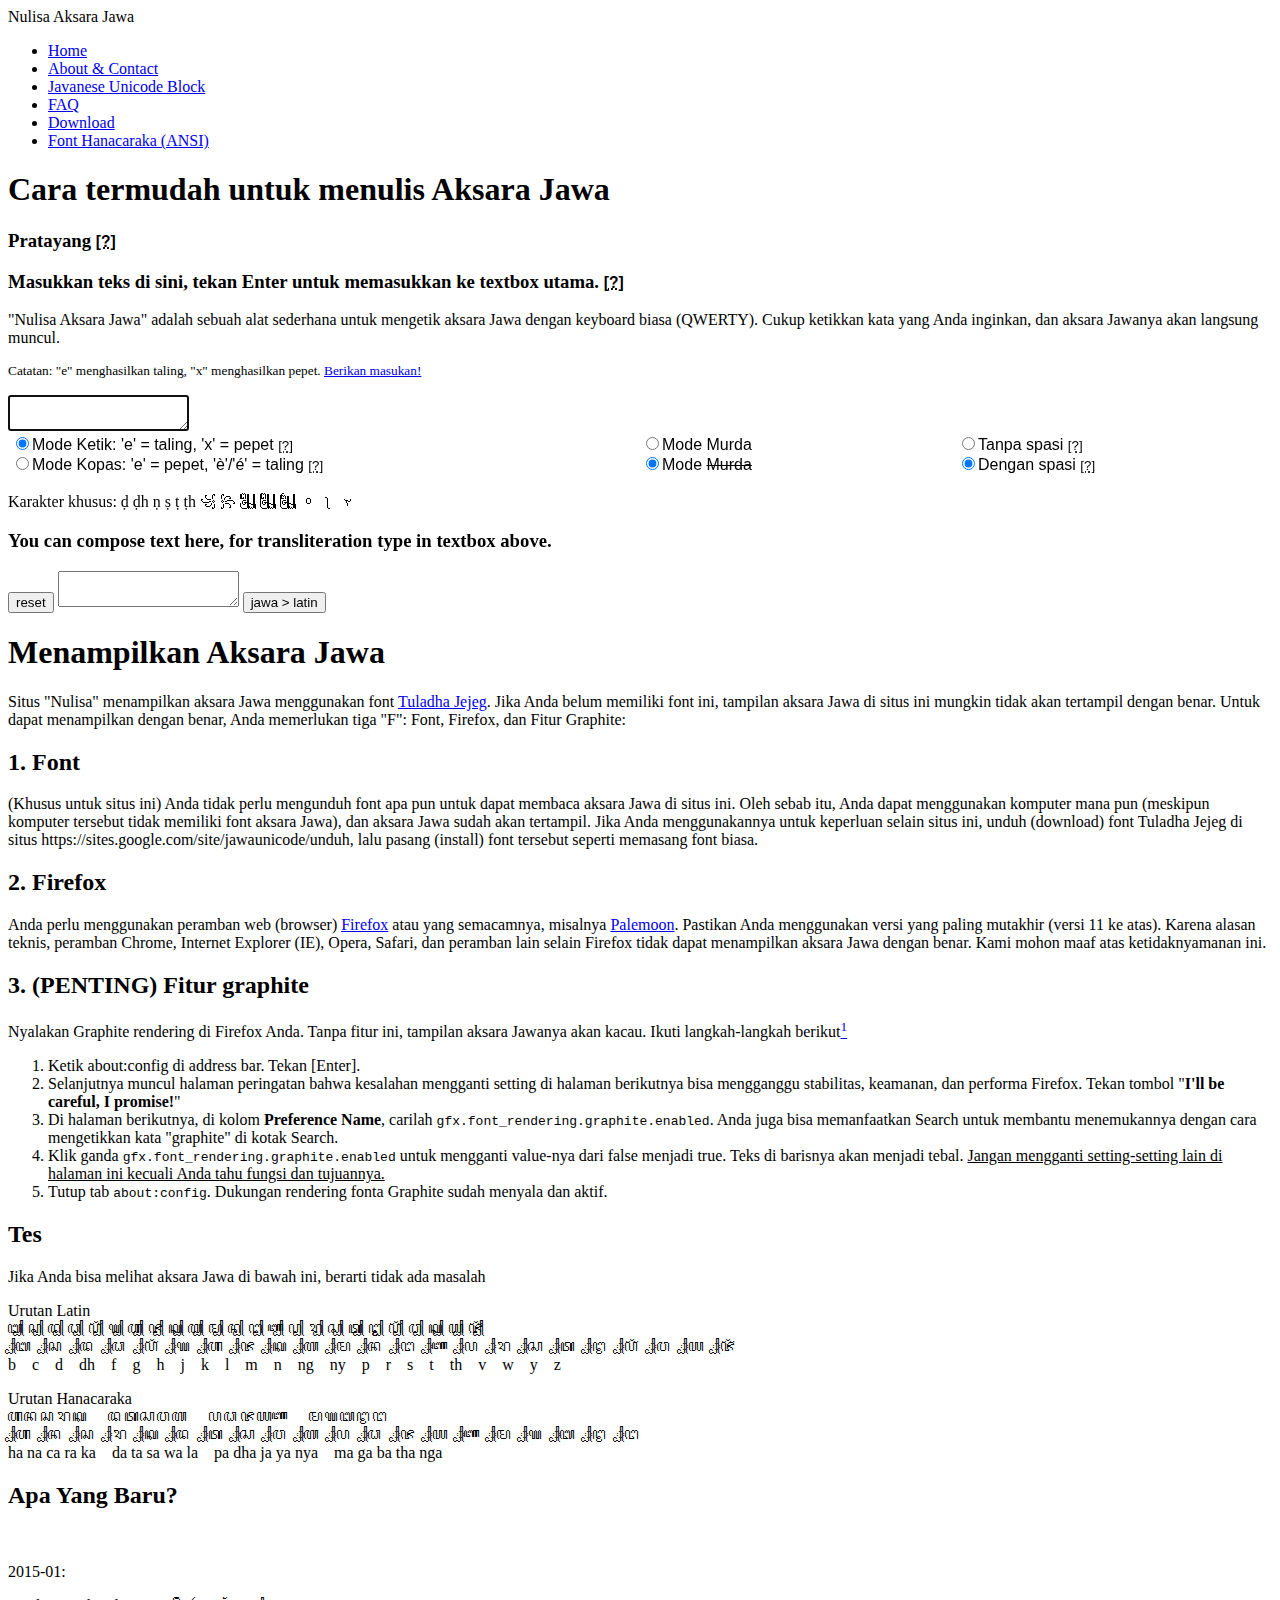
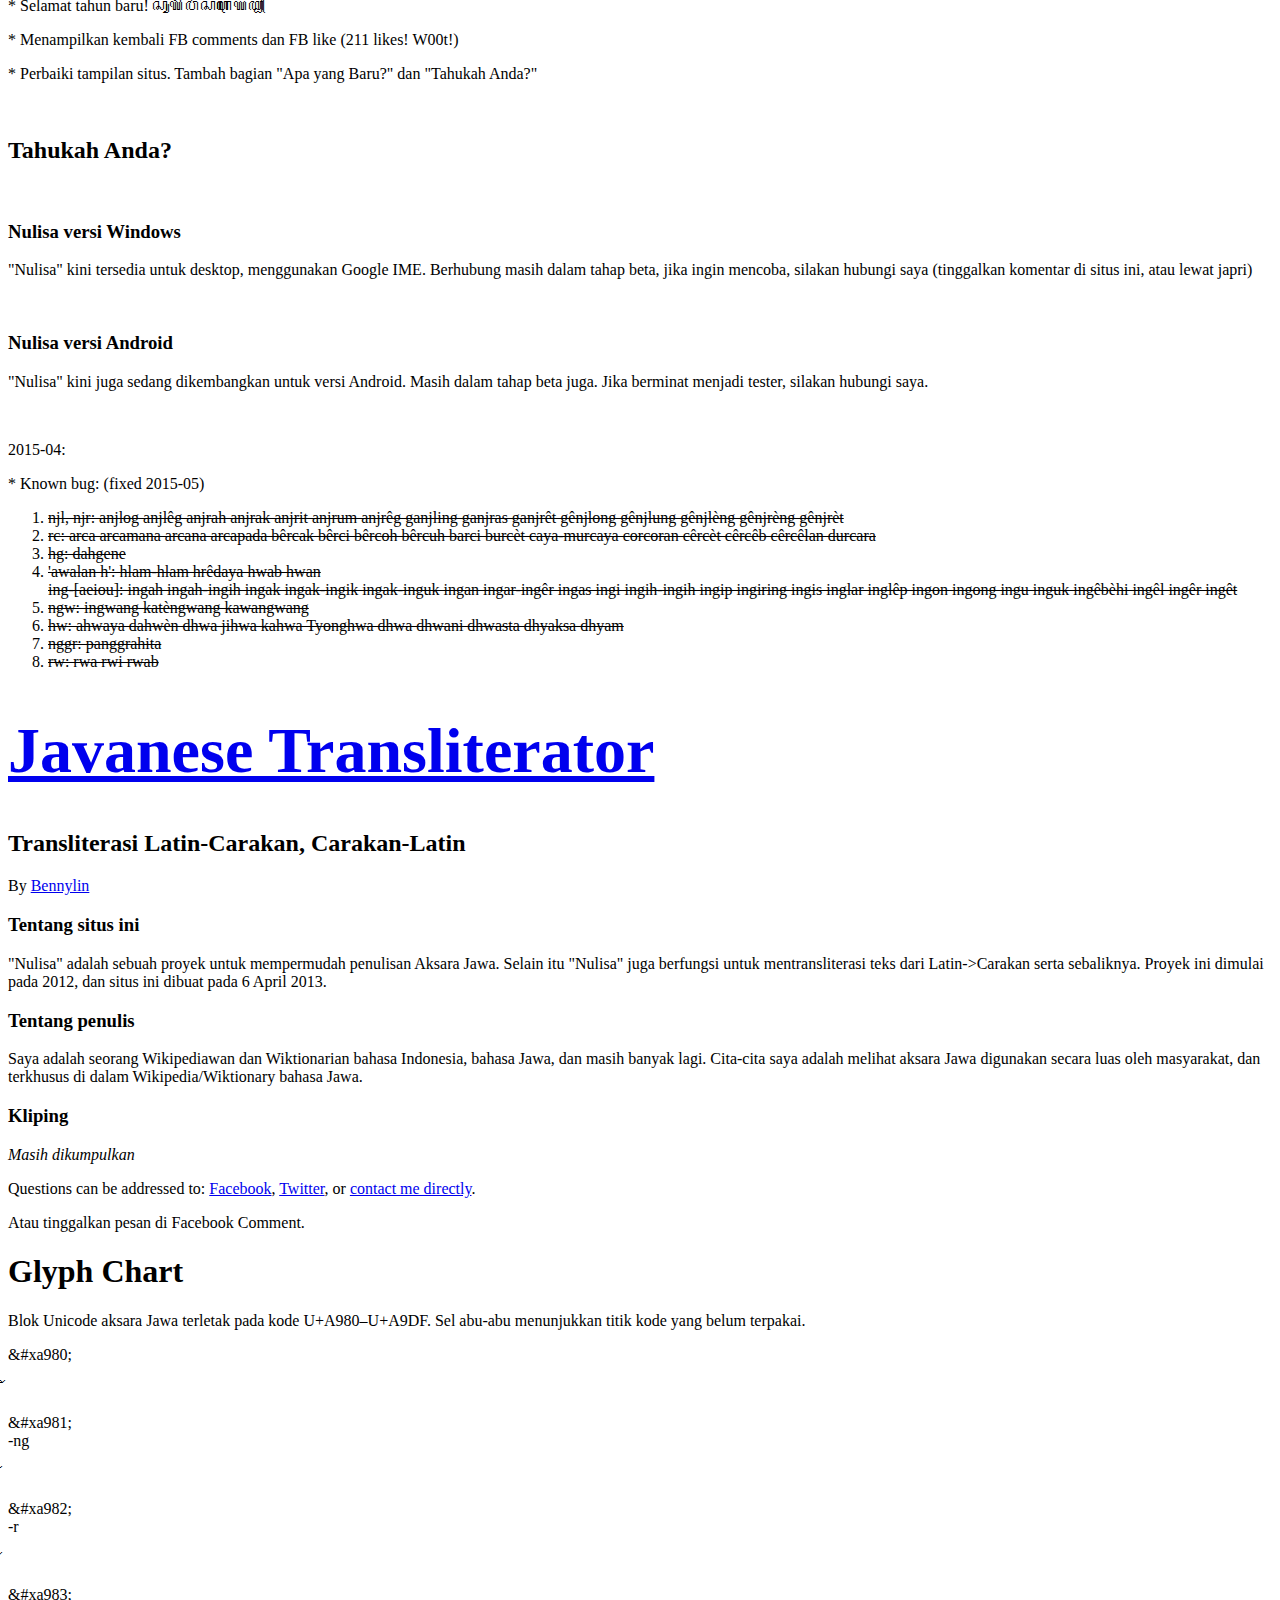
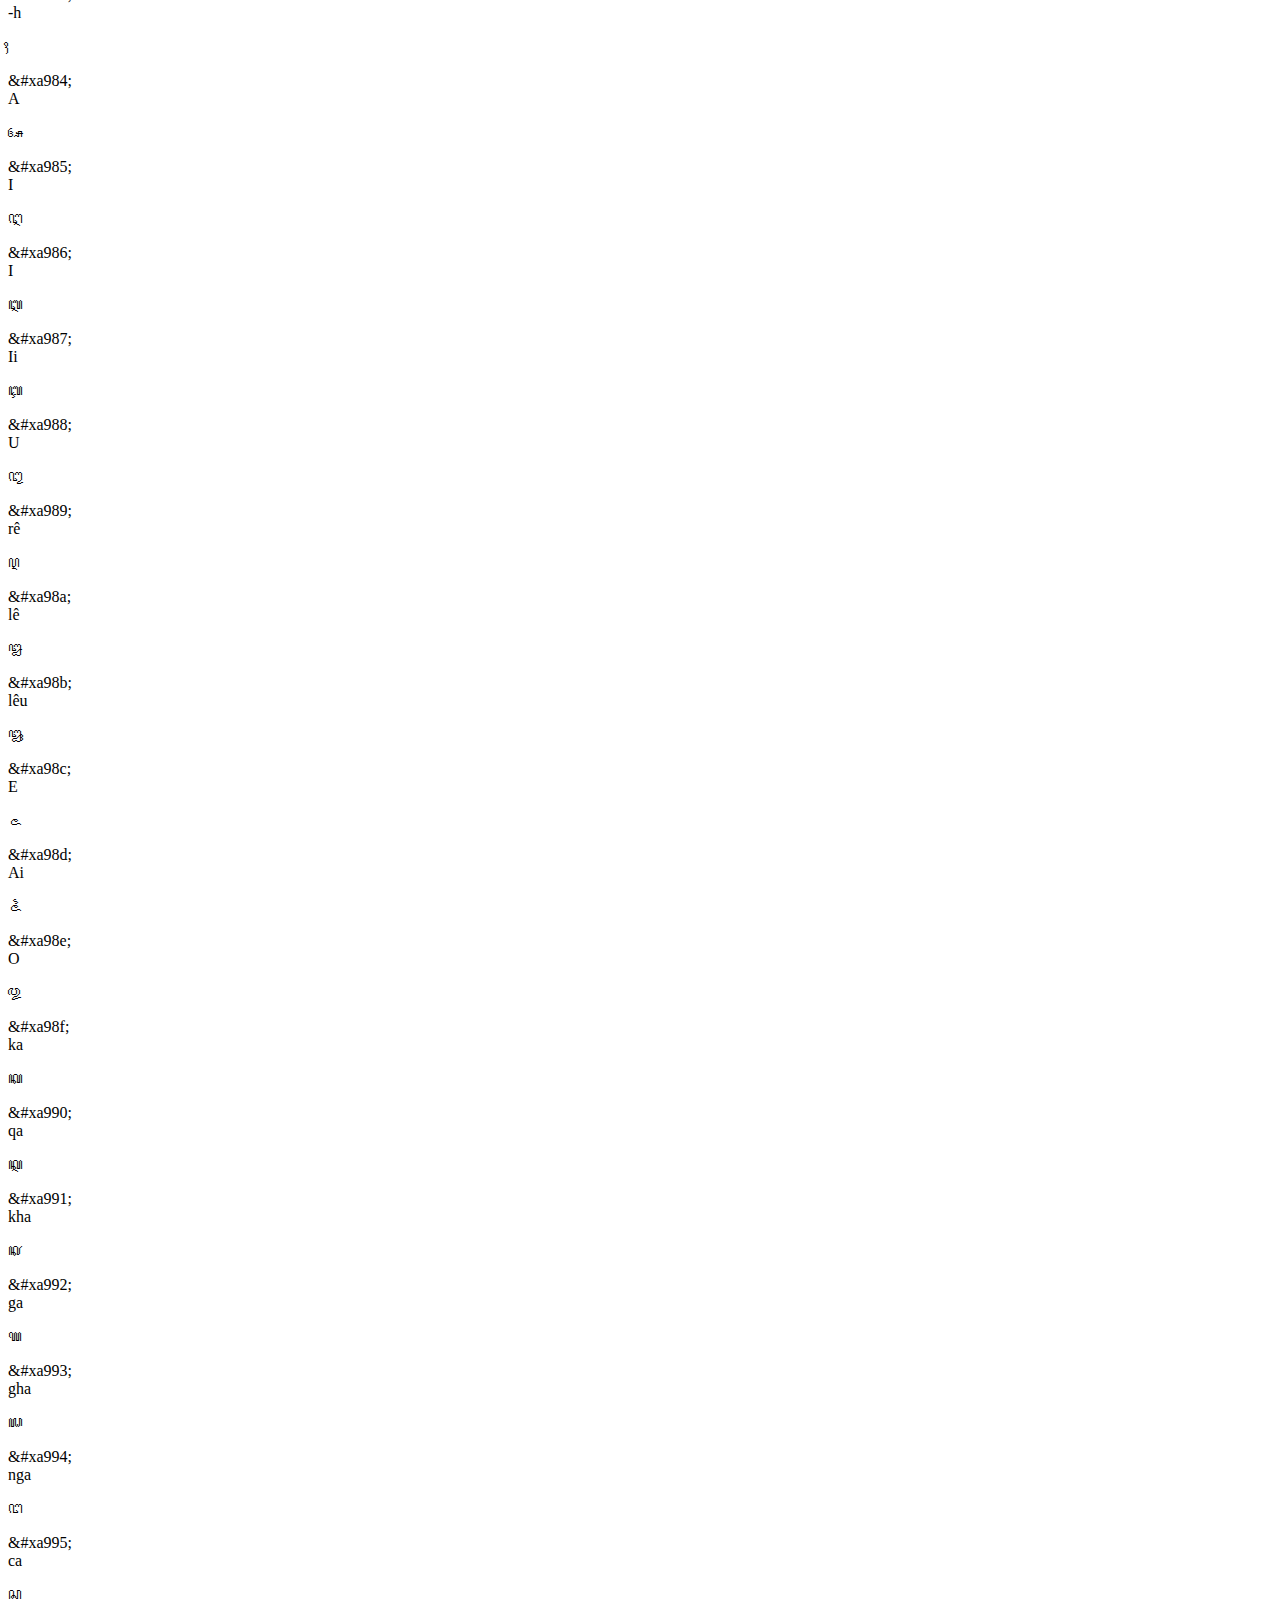
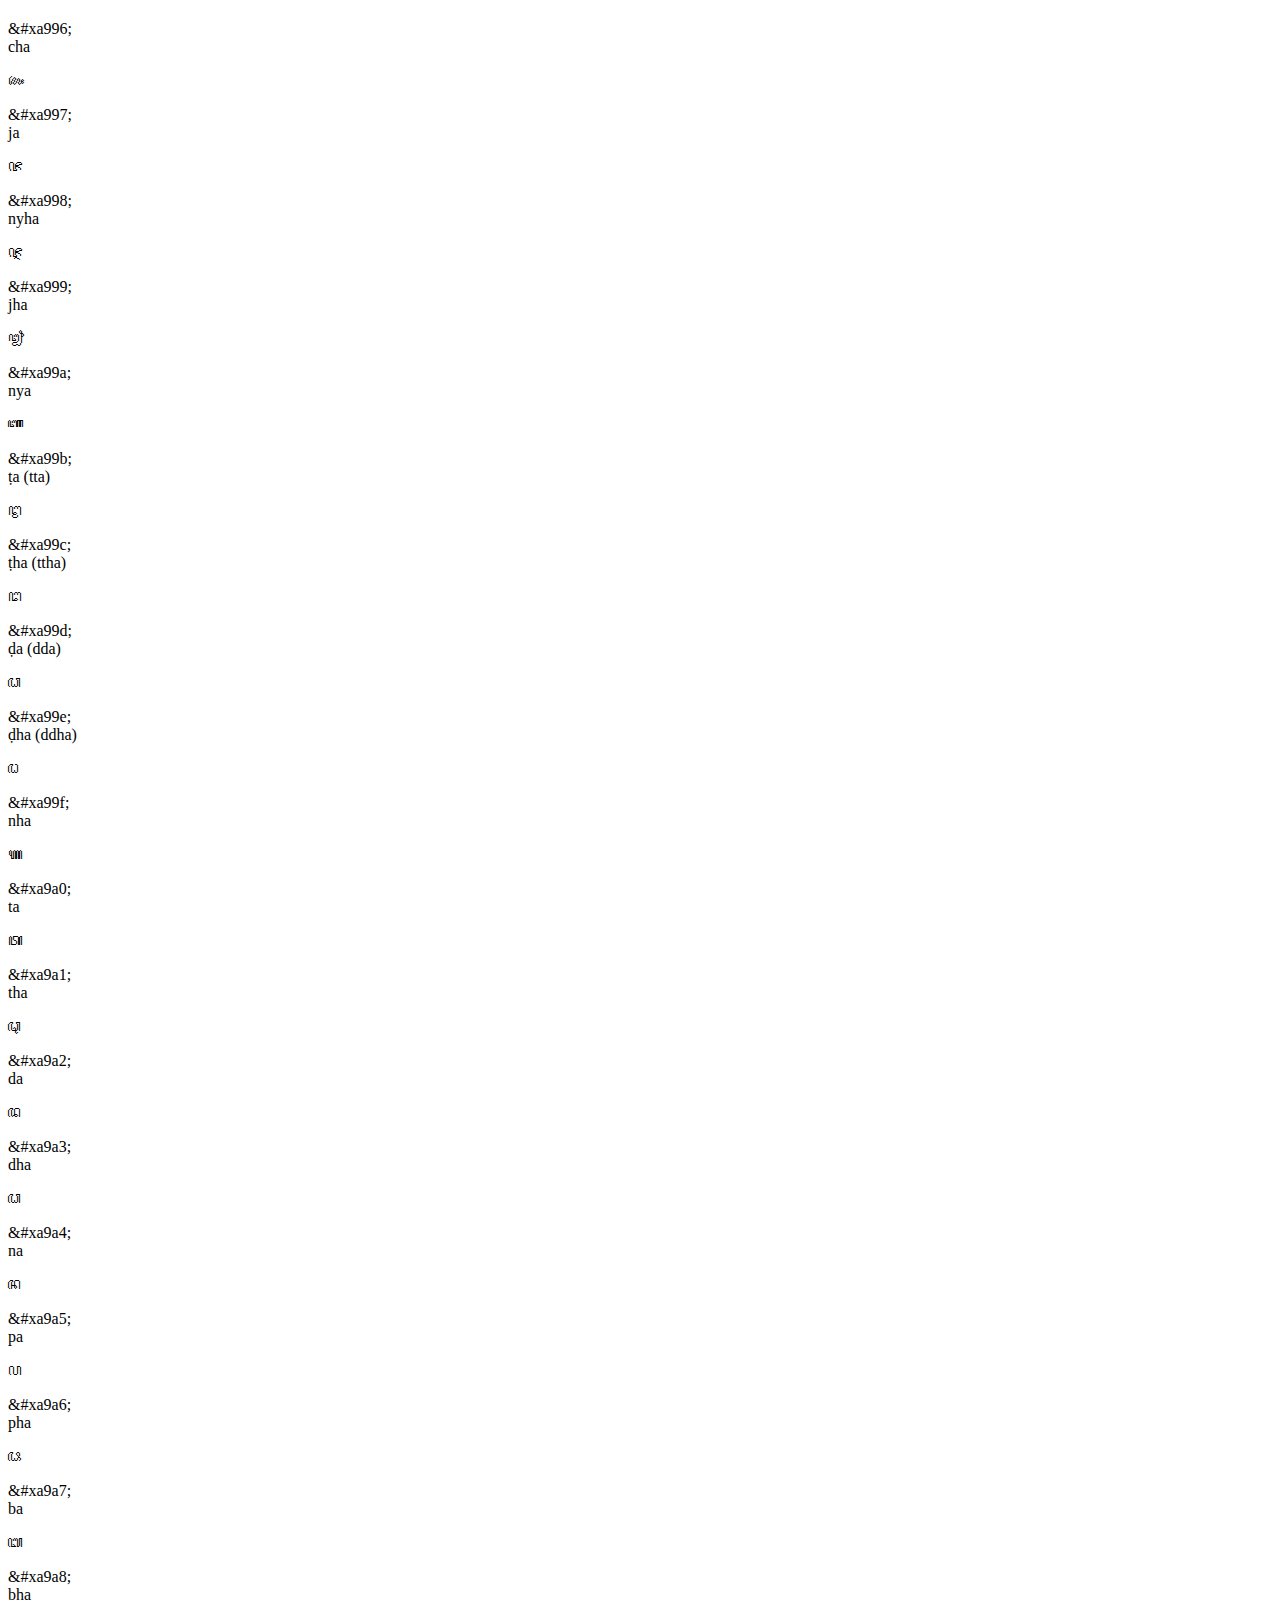
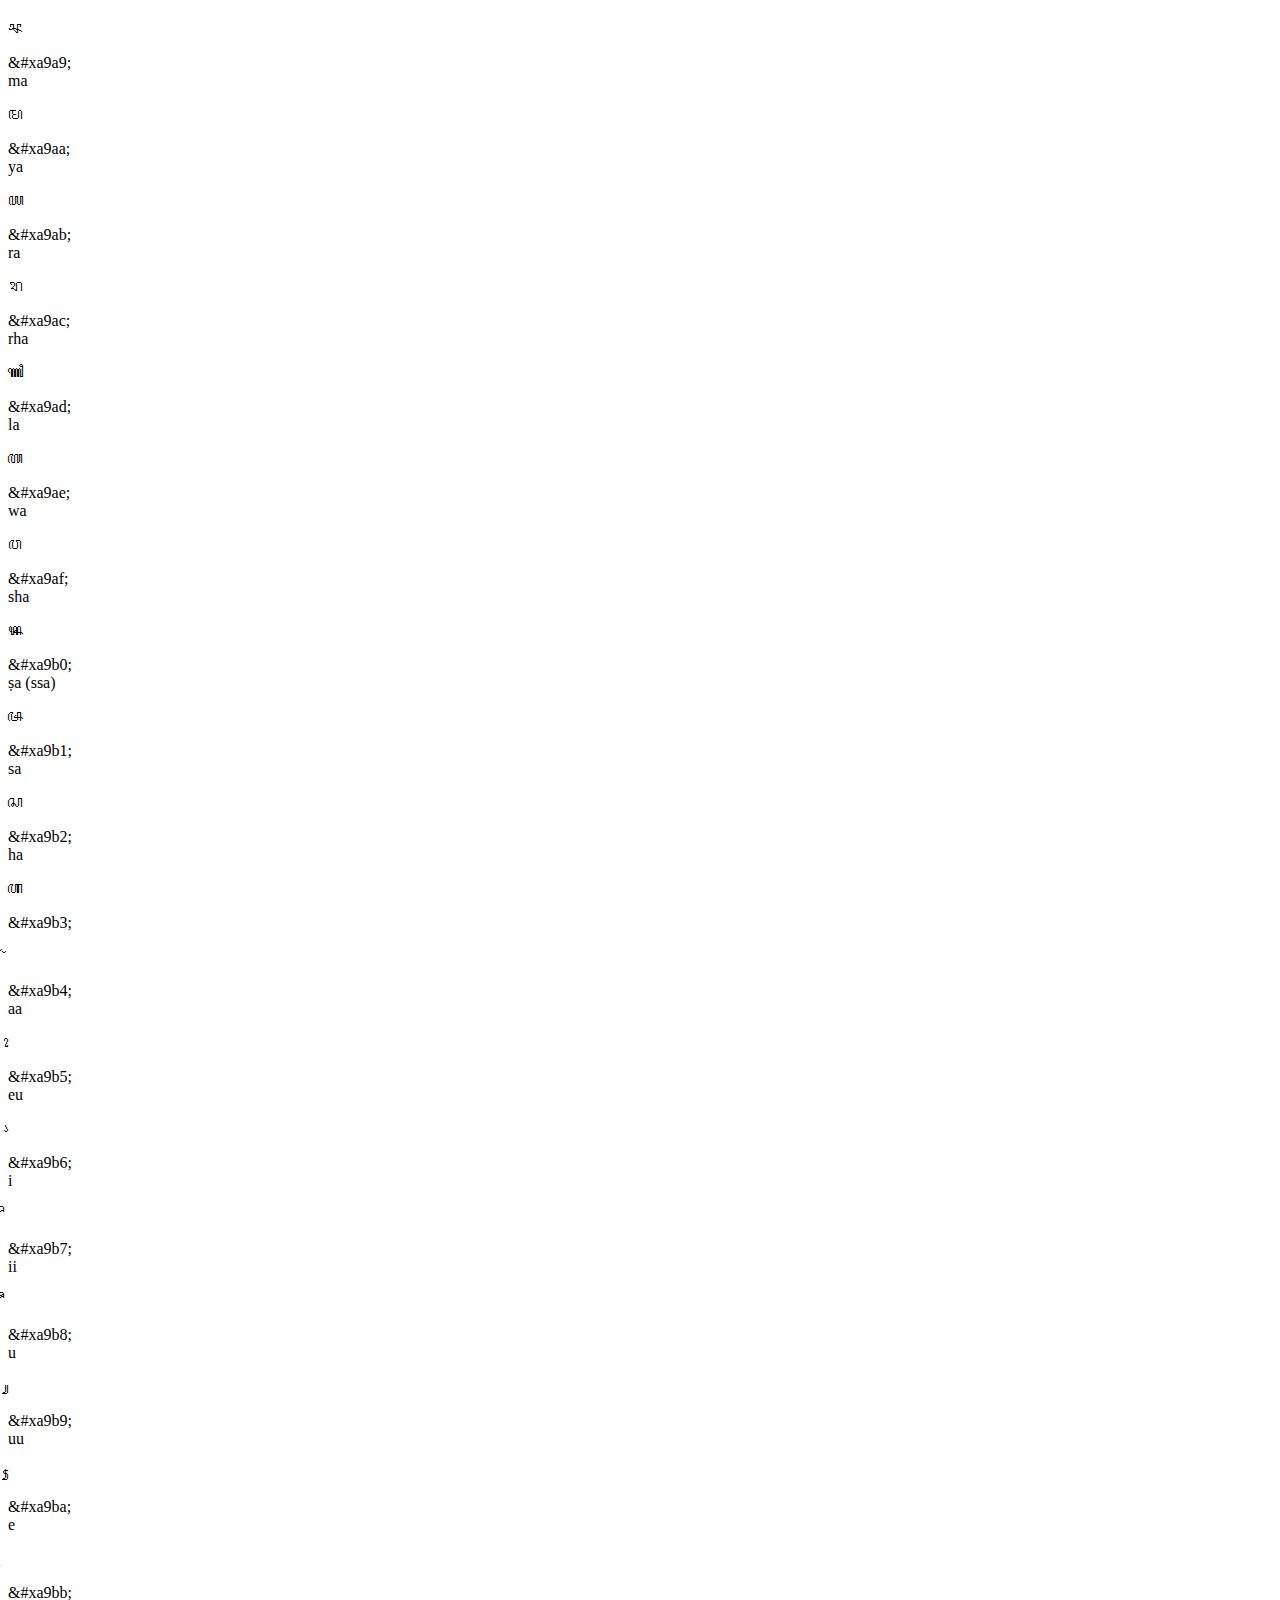
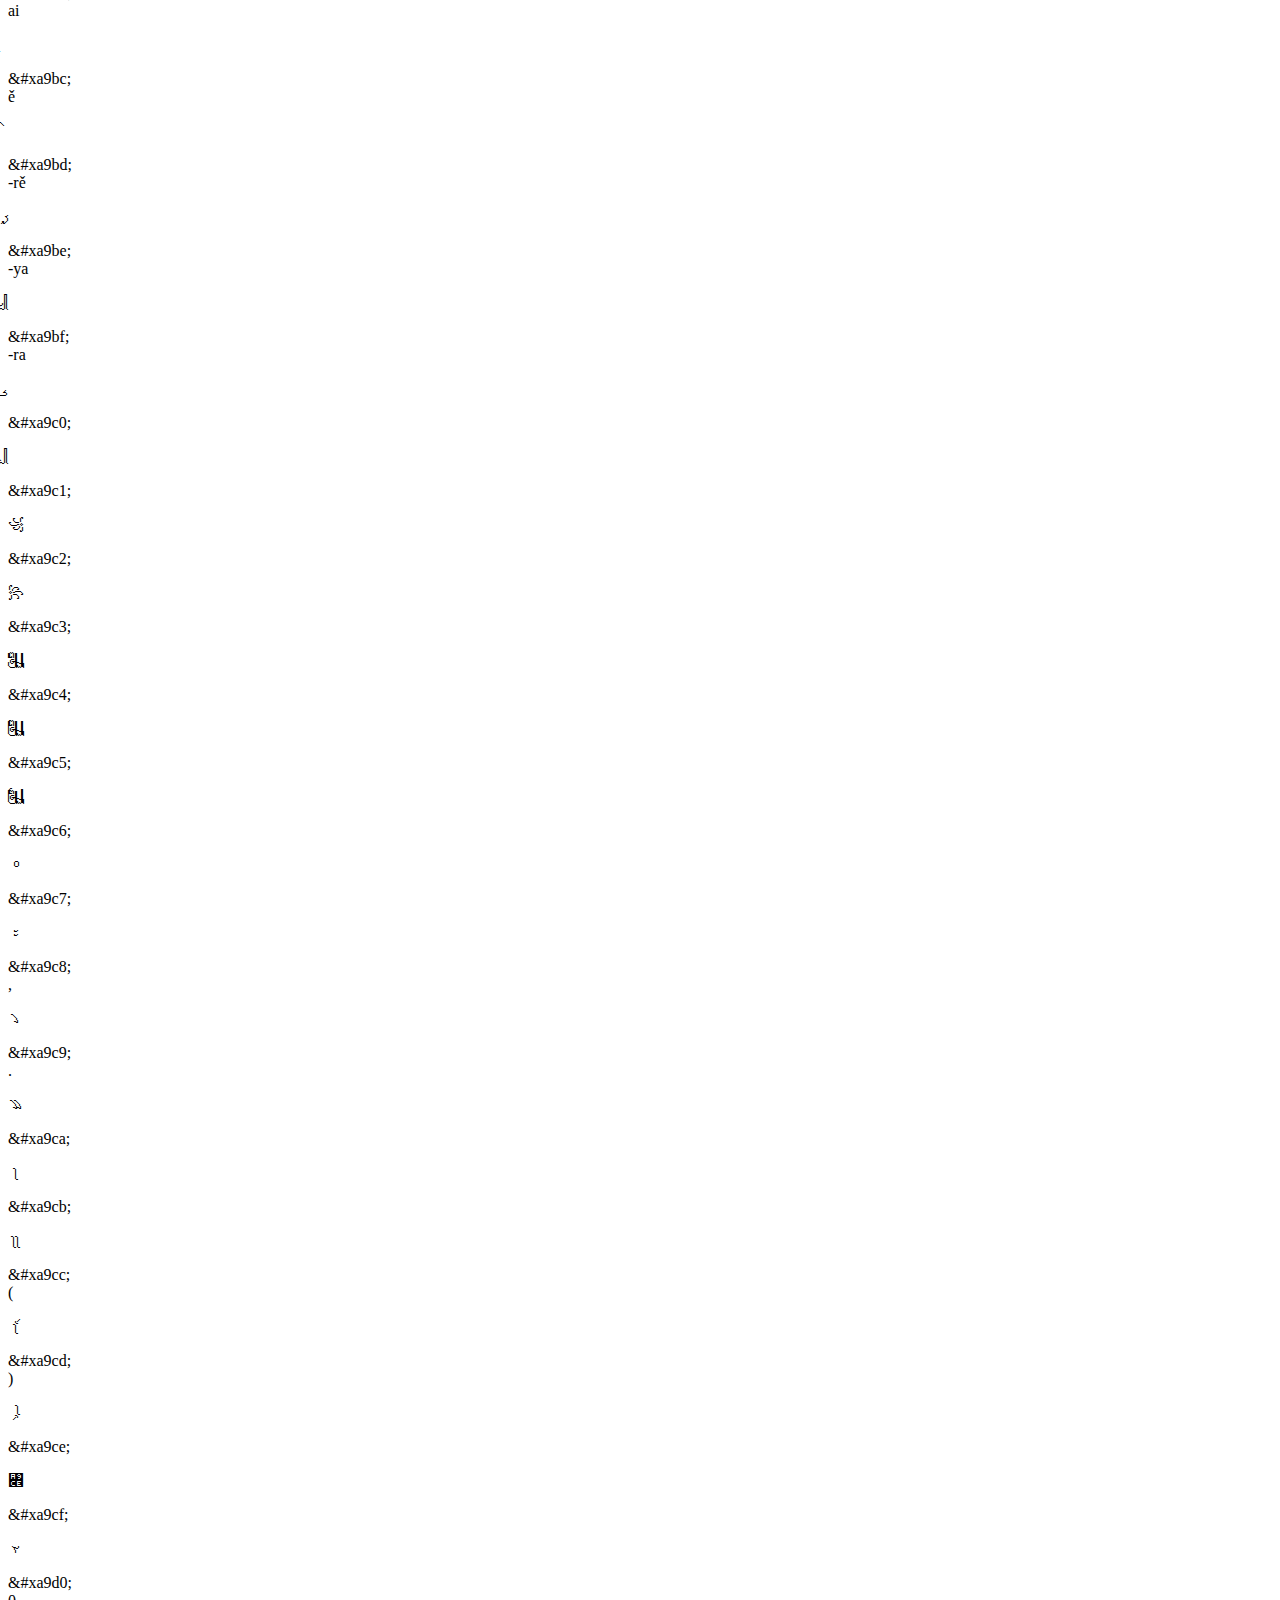
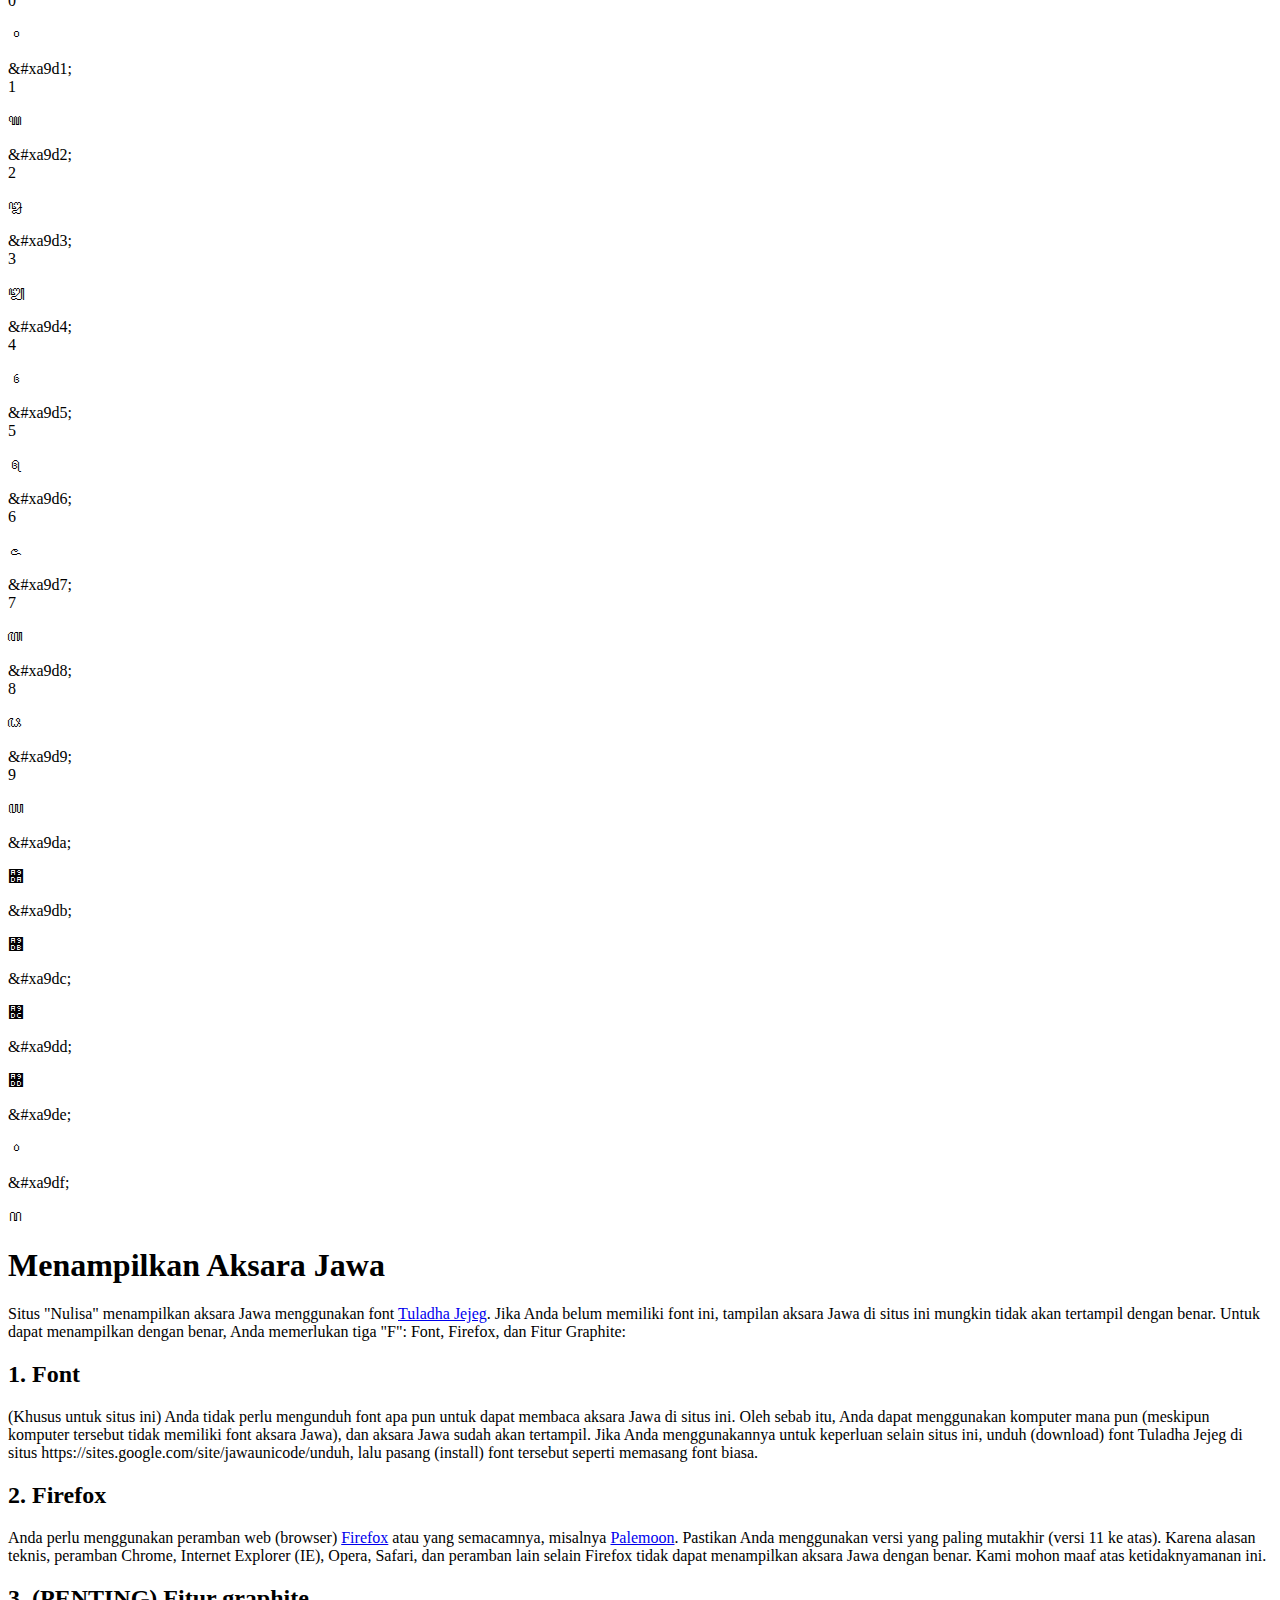
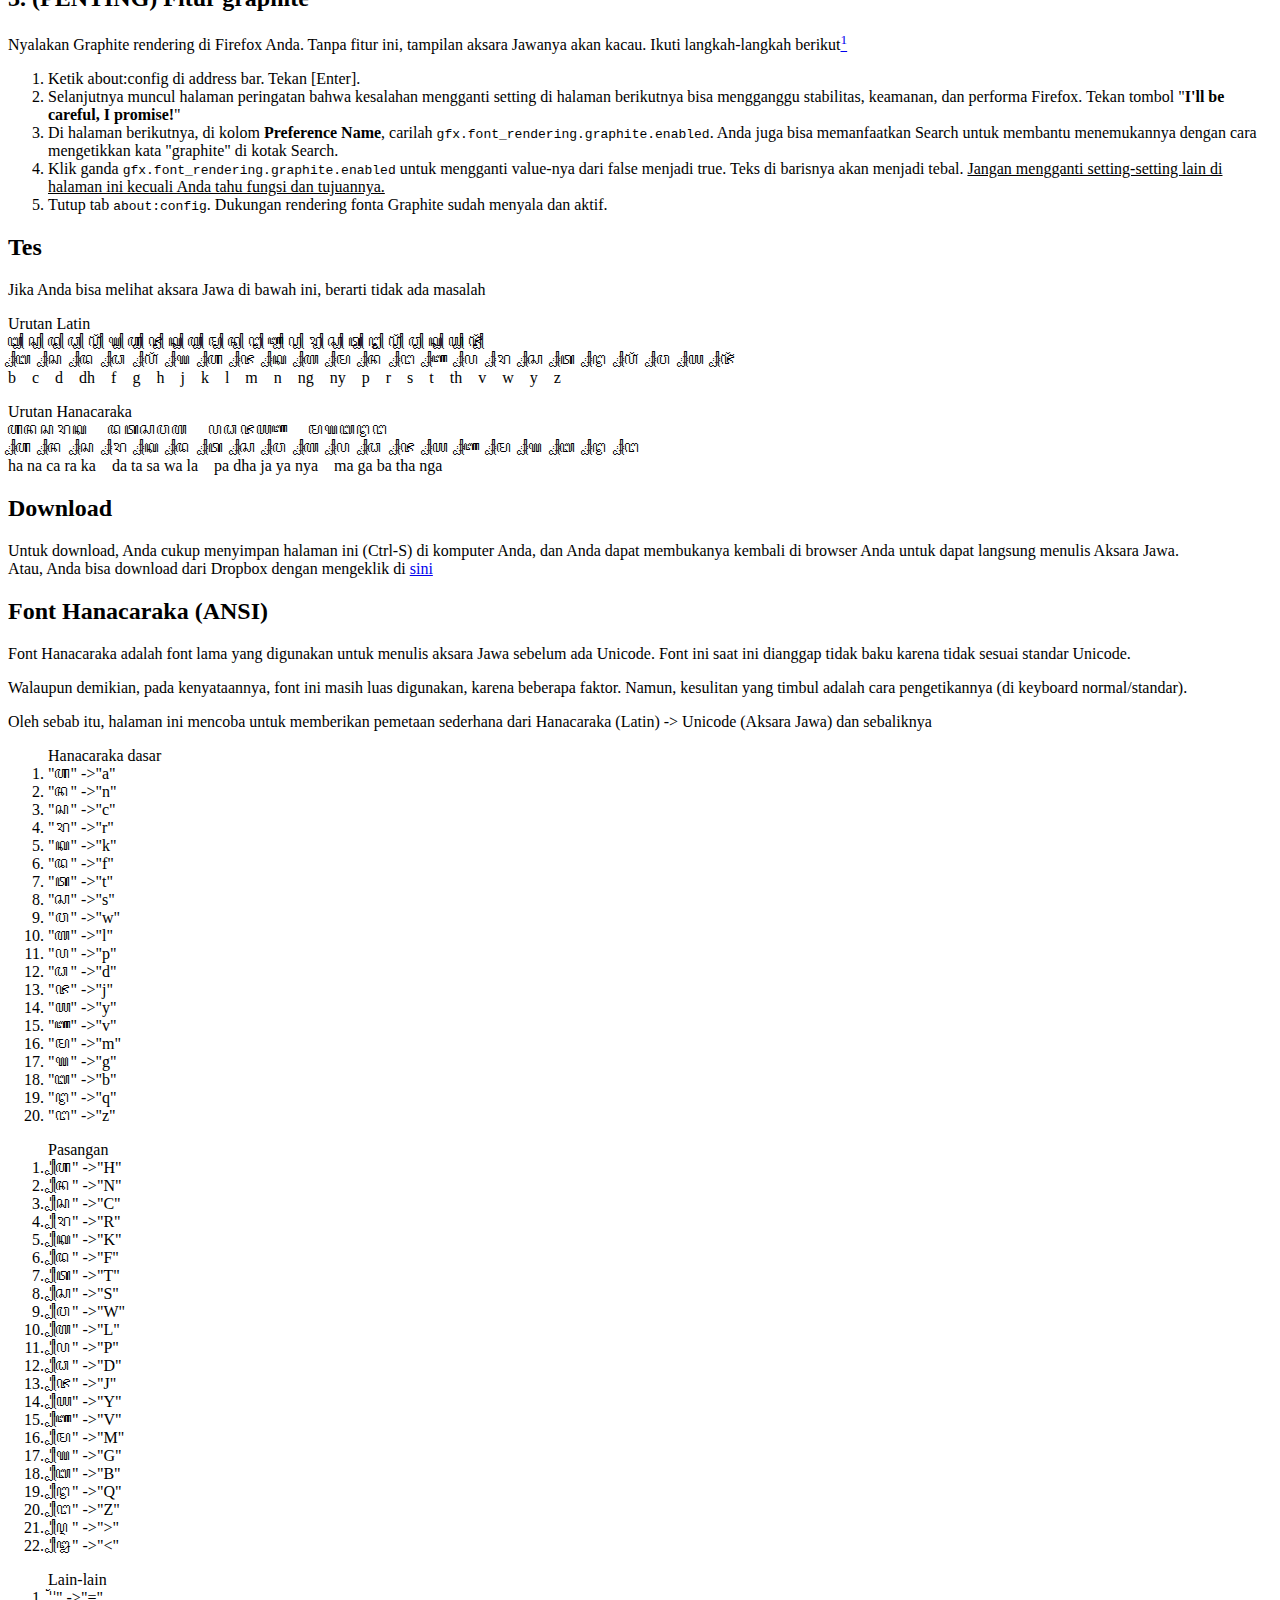
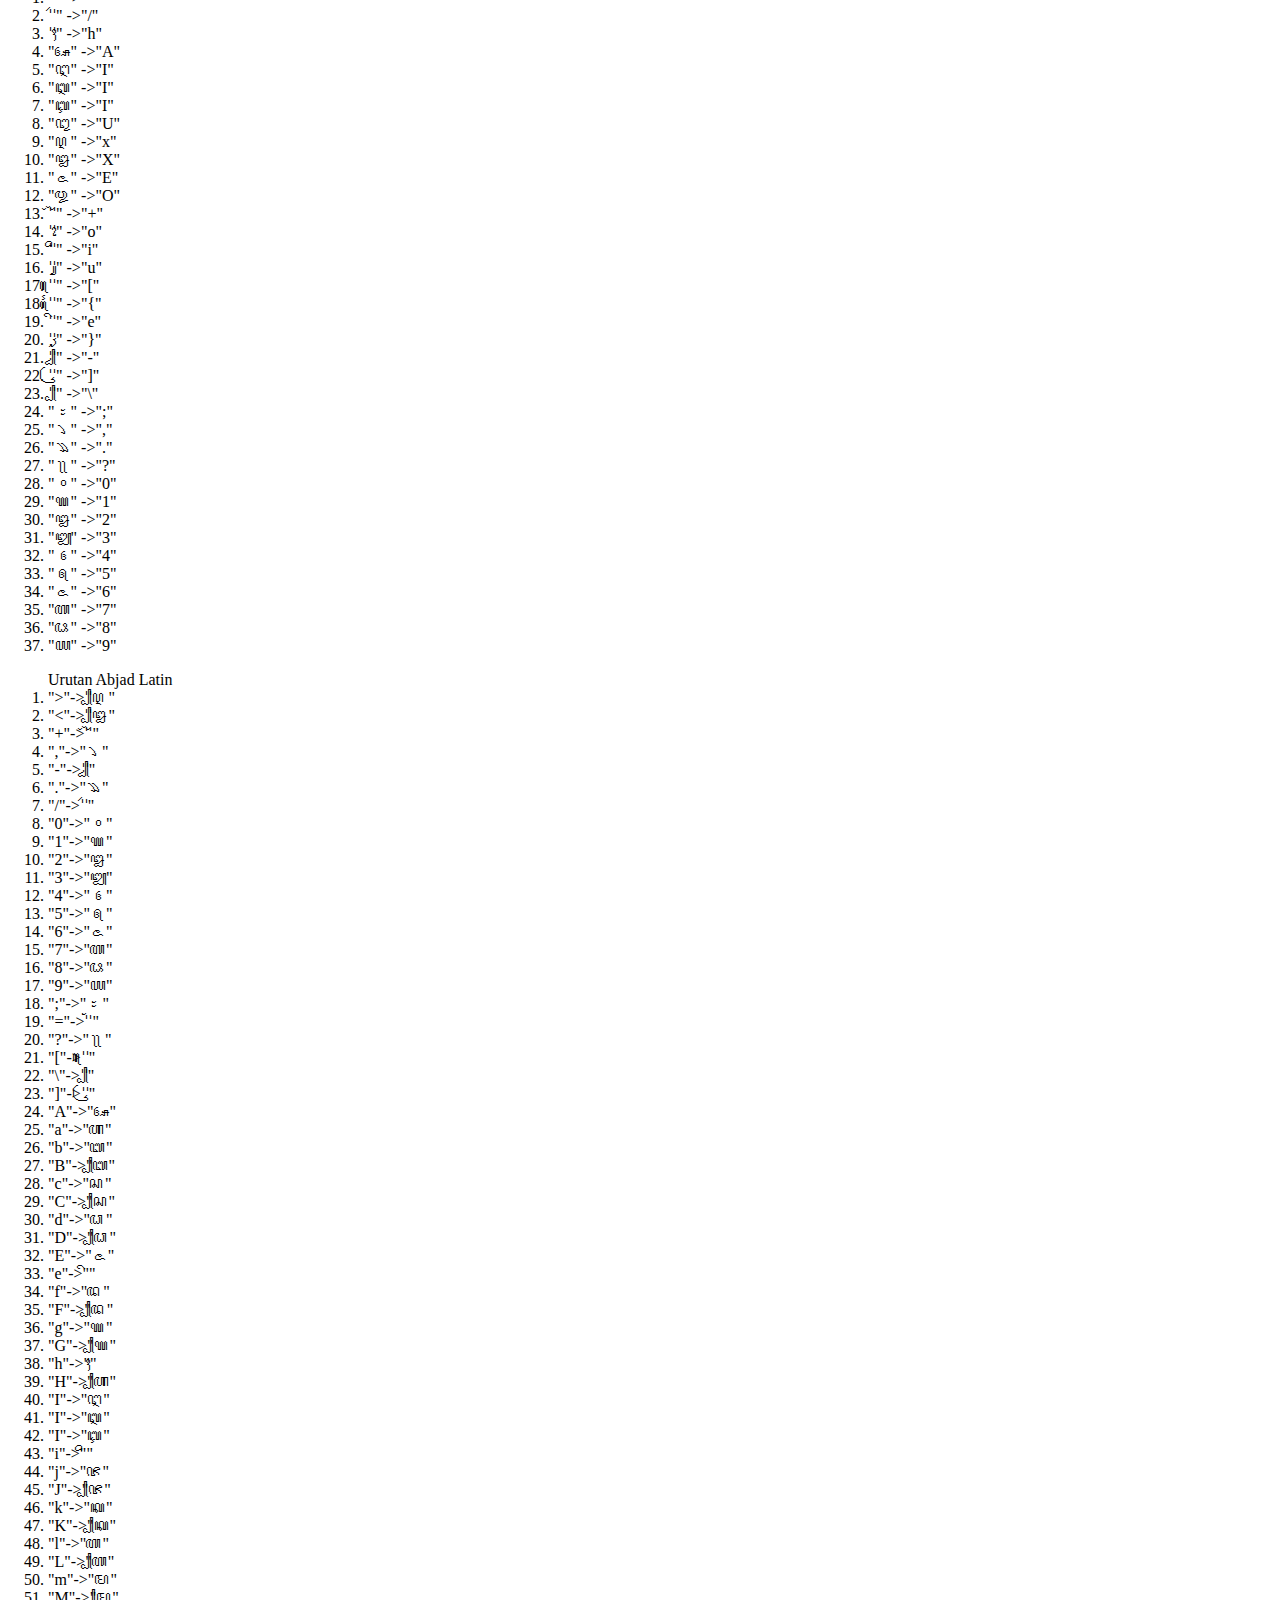
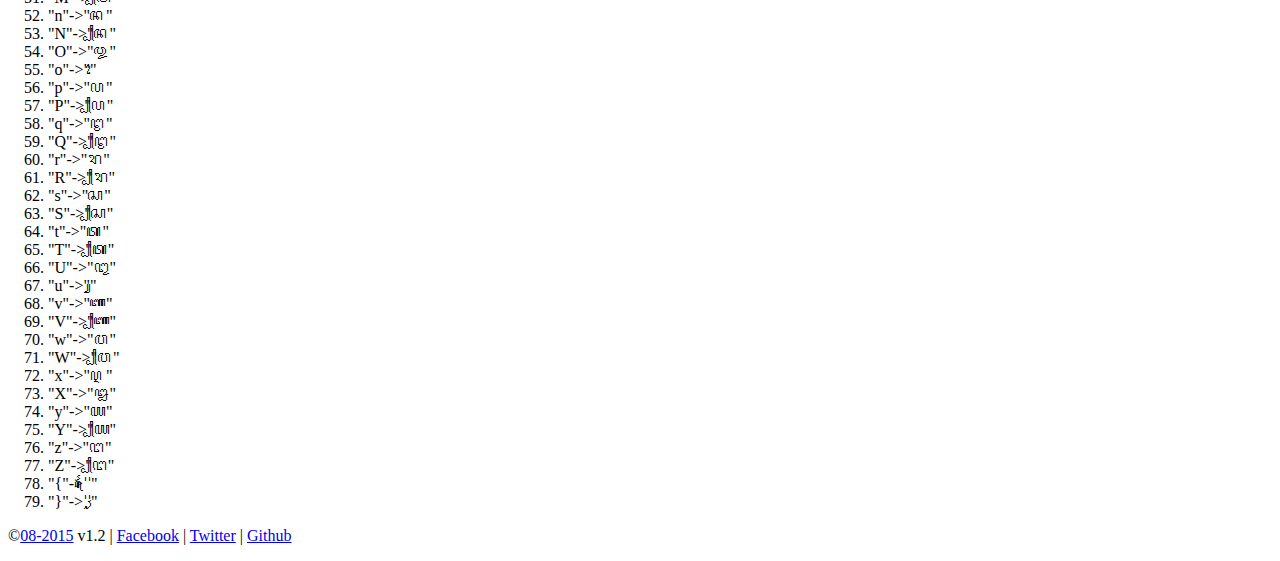
==== commit 5acaa75e: "Update index.html" ====
--- a/index.html
+++ b/index.html
@@ -42,13 +42,16 @@
 </script>
 <div id="container">
  <div id="header">Nulisa Aksara Jawa</div>
+ <div id="menu">
  <ul class="tabs">
   <li><a href="#home">Home</a></li>
   <li><a href="#about">About &amp; Contact</a></li>
   <li><a href="#unicode">Javanese Unicode Block</a></li>
   <li><a href="#faq">FAQ</a></li>
   <li><a href="#resources">Download</a></li>
+  <li><a href="#ansi">Font Hanacaraka (ANSI)</a></li>
  </ul>
+ </div>
 
  <div id="main_content">
    <div id="home">
@@ -56,24 +59,23 @@
       <h1>Cara termudah untuk menulis Aksara Jawa</h1>
       <div class="fb-like" data-share="true" data-width="450" data-show-faces="true"></div>
       <div id="transdiv" class="gb">
-        <h3>Pratayang <abbr title="Teks yang Anda ketik/kopipas akan muncul pratayangnya di sini."><small>[?]</small></abbr></h3>
+        <h3>Pratayang <abbr title="Teks yang Anda ketik/kopipas akan muncul pratayangnya di sini."><span style="font-family:Arial; font-size:smaller">[?]</span></abbr></h3>
         <div id="prev_label"></div>
-        <h3>Masukkan teks di sini, tekan Enter untuk memasukkan ke textbox utama. <abbr title="Dapat menerima input dalam bahasa Jawa maupun Indonesia"><small>[?]</small></abbr></h3>
+        <h3>Masukkan teks di sini, tekan Enter untuk memasukkan ke textbox utama. <abbr title="Dapat menerima input dalam bahasa Jawa maupun Indonesia"><span style="font-family:Arial; font-size:smaller">[?]</span></abbr></h3>
         <p>"Nulisa Aksara Jawa" adalah sebuah alat sederhana untuk mengetik aksara Jawa dengan keyboard biasa (QWERTY). Cukup ketikkan kata yang Anda inginkan, dan aksara Jawanya akan langsung muncul.</p>
-        <p style="font-family:Tuladha Jejeg;">Karakter khusus: ḍ ḍh ṇ ṣ ṭ ṭh ꧁ ꧂ ꧃ ꧄ ꧅ ꧆ ꧊ ꧏ<br>
-        
-        <small>Catatan: "e" menghasilkan taling, "x" menghasilkan pepet. <a href="http://jv.wikipedia.org/wiki/Dhiskusi_Panganggo:Bennylin">Berikan masukan!</a></small></p>
+        <p><small>Catatan: "e" menghasilkan taling, "x" menghasilkan pepet. <a href="http://jv.wikipedia.org/wiki/Dhiskusi_Panganggo:Bennylin">Berikan masukan!</a></small></p>
         <textarea id="inp_txt" class="tb"></textarea>
-        <table width="100%"><tr><td style="width:33%">
-          <input type="radio" name="mode" value="ketik">Mode Ketik: 'e' = taling, 'x' = pepet <abbr title="Dalam mode ini, Anda bisa mengetik secara normal. Tombol 'e' digunakan untuk menuliskan taling, sementara tombol 'x' digunakan untuk menuliskan pepet"><small>[?]</small></abbr><br>
-          <input type="radio" name="mode" value="kopas" checked="checked">Mode Kopas: 'e' = pepet, 'è'/'é'  = taling <abbr title="Dalam mode ini, Anda bisa kopipas dari artikel yang menggunakan huruf 'e' beraksen (è/é), misalnya dari artikel Wikipedia bahasa Jawa"><small>[?]</small></abbr>
-        </td><td style="width:33%">
+        <table width="100%" style="font-family:Arial"><tr><td style="width:50%">
+          <input type="radio" name="mode" value="ketik" checked="checked">Mode Ketik: 'e' = taling, 'x' = pepet <abbr title="Dalam mode ini, Anda bisa mengetik secara normal. Tombol 'e' digunakan untuk menuliskan taling, sementara tombol 'x' digunakan untuk menuliskan pepet"><small>[?]</small></abbr><br>
+          <input type="radio" name="mode" value="kopas">Mode Kopas: 'e' = pepet, 'è'/'é'  = taling <abbr title="Dalam mode ini, Anda bisa kopipas dari artikel yang menggunakan huruf 'e' beraksen (è/é), misalnya dari artikel Wikipedia bahasa Jawa"><small>[?]</small></abbr>
+        </td><td style="width:25%">
           <input type="radio" name="murda" value="pakai">Mode Murda<br>
           <input type="radio" name="murda" value="tidak" checked="checked">Mode <s>Murda</s>
-        </td><td style="width:33%">
+        </td><td style="width:25%">
           <input type="radio" name="spasi" value="without">Tanpa spasi <abbr title="Dalam mode ini, teks akan diperlakukan tanpa ada spasi sama sekali, meskipun Anda menggunakan spasi. Teks tidak dapat dikonvert kembali dengan spasi."><small>[?]</small></abbr><br>
           <input type="radio" name="spasi" value="with" checked="checked">Dengan spasi <abbr title="Dalam mode ini, setiap spasi diubah menjadi karakter khusus sehingga dapat ditransliterasi kembali ke Latin dengan spasi."><small>[?]</small></abbr>
         </td></tr></table><!---->
+        <p style="font-family:Tuladha Jejeg;">Karakter khusus: ḍ ḍh ṇ ṣ ṭ ṭh ꧁ ꧂ ꧃ ꧄ ꧅ ꧆ ꧊ ꧏ<br></p>
       </div>
       <div id="output" class="gb">
         <h3>You can compose text here, for transliteration type in textbox above.</h3>
@@ -125,12 +127,110 @@
     <div class="grid5 sidebar">
      <div class="box">
       <h2>Apa Yang Baru?</h2>
+      <p>&nbsp;</p>
       <p>2015-01:</p>
-      <ul>
-       <li>Selamat tahun baru! ꦱꦸꦒꦼꦁ​ꦮꦂꦱ​ꦲꦺꦁꦒꦭ꧀</li>
-       <li>Menampilkan kembali FB comments dan FB like (211 likes! W00t!)</li>
-       <li>Perbaiki tampilan situs</li>
-      </ul>
+      <p>* Selamat tahun baru! <span style="font-family:Tuladha Jejeg;">ꦱꦸꦒꦼꦁ​ꦮꦂꦱ​ꦲꦺꦁꦒꦭ꧀</span></p>
+      <p>* Menampilkan kembali FB comments dan FB like (211 likes! W00t!)</p>
+      <p>* Perbaiki tampilan situs. Tambah bagian "Apa yang Baru?" dan "Tahukah Anda?"</p>
+      <p>&nbsp;</p>
+      <h2>Tahukah Anda?</h2>
+      <p>&nbsp;</p>
+      <h3>Nulisa versi Windows</h3>
+      <p>"Nulisa" kini tersedia untuk desktop, menggunakan Google IME. Berhubung masih dalam tahap beta, jika ingin mencoba, silakan hubungi saya (tinggalkan komentar di situs ini, atau lewat japri)</p>
+      <p>&nbsp;</p>
+      <h3>Nulisa versi Android</h3>
+      <p>"Nulisa" kini juga sedang dikembangkan untuk versi Android. Masih dalam tahap beta juga. Jika berminat menjadi tester, silakan hubungi saya.</p>
+      <p>&nbsp;</p>
+      <p>2015-04:</p>
+      <p>* Known bug: (fixed 2015-05)</p>
+      <p><ol>
+       <li><s>njl, njr: 
+anjlog
+anjlêg
+anjrah
+anjrak
+anjrit
+anjrum
+anjrêg
+ganjling
+ganjras
+ganjrêt
+gênjlong
+gênjlung
+gênjlèng
+gênjrèng
+gênjrèt</s></li>
+<li><s>rc:
+arca
+arcamana
+arcana
+arcapada
+bêrcak
+bêrci
+bêrcoh
+bêrcuh
+barci
+burcèt
+caya-murcaya
+corcoran
+cêrcèt
+cêrcêb
+cêrcêlan
+durcara</s></li>
+<li><s>hg:
+dahgene</s></li>
+<li><s>'awalan h':
+hlam-hlam
+hrêdaya
+hwab
+hwan</s></li>
+</li><s>ing-[aeiou]:
+ingah
+ingah-ingih
+ingak
+ingak-ingik
+ingak-inguk
+ingan	
+ingar-ingêr	
+ingas	
+ingi	
+ingih-ingih	
+ingip	
+ingiring	
+ingis	
+inglar	
+inglêp	
+ingon	
+ingong	
+ingu	
+inguk	
+ingêbèhi	
+ingêl	
+ingêr	
+ingêt</s></li>
+<li><s>ngw:
+ingwang	
+katèngwang	
+kawangwang</s></li>
+</li>
+<li><s>hw:
+ahwaya	
+dahwèn	
+dhwa	
+jihwa	
+kahwa	
+Tyonghwa
+dhwa	
+dhwani	
+dhwasta	
+dhyaksa	
+dhyam</s></li>
+<li><s>nggr:
+panggrahita</s></li>
+<li><s>rw:
+rwa
+rwi
+rwab</s></li></ol></p>
       <!--<h2>Troubleshooting<br />Font-Face Problems</h2>
       <p>Having trouble getting your webfonts to load in your new website? Here are some tips to sort out what might be the problem.</p>
 
@@ -387,6 +487,177 @@
       <p>Untuk download, Anda cukup menyimpan halaman ini (Ctrl-S) di komputer Anda, dan Anda dapat membukanya kembali di browser Anda untuk dapat langsung menulis Aksara Jawa.<!--<a href="https://github.com/bennylin/transliterasijawa/zipball/master">Download <strong>ZIP File</strong></a>--><br>Atau, Anda bisa download dari Dropbox dengan mengeklik di <a href="https://www.dropbox.com/s/z7r74yw0i1zcq4h/Nulisa_v1.1.zip">sini</a></p>
   </div>
 
+  <div id="ansi">
+      <h2>Font Hanacaraka (ANSI)</h2>
+      <p>Font Hanacaraka adalah font lama yang digunakan untuk menulis aksara Jawa sebelum ada Unicode. Font ini saat ini dianggap tidak baku karena tidak sesuai standar Unicode.</p>
+      <p>Walaupun demikian, pada kenyataannya, font ini masih luas digunakan, karena beberapa faktor. Namun, kesulitan yang timbul adalah cara pengetikannya (di keyboard normal/standar).</p>
+      <p>Oleh sebab itu, halaman ini mencoba untuk memberikan pemetaan sederhana dari Hanacaraka (Latin) -> Unicode (Aksara Jawa) dan sebaliknya</p>
+      <p><ol>Hanacaraka dasar
+<li>"ꦲ"  ->"a"</li>
+<li>"ꦤ"  ->"n"</li>
+<li>"ꦕ"  ->"c"</li>
+<li>"ꦫ"  ->"r"</li>
+<li>"ꦏ"  ->"k"</li>
+<li>"ꦢ"  ->"f"</li>
+<li>"ꦠ"  ->"t"</li>
+<li>"ꦱ"  ->"s"</li>
+<li>"ꦮ"  ->"w"</li>
+<li>"ꦭ"  ->"l"</li>
+<li>"ꦥ"  ->"p"</li>
+<li>"ꦝ"  ->"d"</li>
+<li>"ꦗ"  ->"j"</li>
+<li>"ꦪ"  ->"y"</li>
+<li>"ꦚ"  ->"v"</li>
+<li>"ꦩ"  ->"m"</li>
+<li>"ꦒ"  ->"g"</li>
+<li>"ꦧ"  ->"b"</li>
+<li>"ꦛ"  ->"q"</li>
+<li>"ꦔ"  ->"z"</li>
+</ol><ol> Pasangan
+<li>"꧀ꦲ" ->"H"</li>
+<li>"꧀ꦤ" ->"N"</li>
+<li>"꧀ꦕ" ->"C"</li>
+<li>"꧀ꦫ" ->"R"</li>
+<li>"꧀ꦏ" ->"K"</li>
+<li>"꧀ꦢ" ->"F"</li>
+<li>"꧀ꦠ" ->"T"</li>
+<li>"꧀ꦱ" ->"S"</li>
+<li>"꧀ꦮ" ->"W"</li>
+<li>"꧀ꦭ" ->"L"</li>
+<li>"꧀ꦥ" ->"P"</li>
+<li>"꧀ꦝ" ->"D"</li>
+<li>"꧀ꦗ" ->"J"</li>
+<li>"꧀ꦪ" ->"Y"</li>
+<li>"꧀ꦚ" ->"V"</li>
+<li>"꧀ꦩ" ->"M"</li>
+<li>"꧀ꦒ" ->"G"</li>
+<li>"꧀ꦧ" ->"B"</li>
+<li>"꧀ꦛ" ->"Q"</li>
+<li>"꧀ꦔ" ->"Z"</li>
+<li>"꧀ꦉ" ->"&gt;"</li>
+<li>"꧀ꦊ" ->"&lt;"</li>
+</ol><ol> Lain-lain
+<li>"ꦁ"  ->"="</li>
+<li>"ꦂ"  ->"/"</li>
+<li>"ꦃ"  ->"h"</li>
+<li>"ꦄ"  ->"A"</li>
+<li>"ꦅ"  ->"I"</li>
+<li>"ꦆ"  ->"I"</li>
+<li>"ꦇ"  ->"I"</li>
+<li>"ꦈ"  ->"U"</li>
+<li>"ꦉ"  ->"x"</li>
+<li>"ꦊ"  ->"X"</li>
+<li>"ꦌ"  ->"E"</li>
+<li>"ꦎ"  ->"O"</li>
+<li>"꦳"  ->"+"</li>
+<li>"ꦴ"  ->"o"</li>
+<li>"ꦶ"  ->"i"</li>
+<li>"ꦸ"  ->"u"</li>
+<li>"ꦺ"  ->"["</li>
+<li>"ꦻ"  ->"{"</li>
+<li>"ꦼ"  ->"e"</li>
+<li>"ꦽ"  ->"}"</li>
+<li>"ꦾ"  ->"-"</li>
+<li>"ꦿ"  ->"]"</li>
+<li>"꧀"  ->"\"</li>
+<li>"꧇"  ->";"</li>
+<li>"꧈"  ->","</li>
+<li>"꧉"  ->"."</li>
+<li>"꧋"  ->"?"</li>
+<li>"꧐"  ->"0"</li>
+<li>"꧑"  ->"1"</li>
+<li>"꧒"  ->"2"</li>
+<li>"꧓"  ->"3"</li>
+<li>"꧔"  ->"4"</li>
+<li>"꧕"  ->"5"</li>
+<li>"꧖"  ->"6"</li>
+<li>"꧗"  ->"7"</li>
+<li>"꧘"  ->"8"</li>
+<li>"꧙"  ->"9"</li>
+</ol><ol>Urutan Abjad Latin
+<li>"&gt;"->"꧀ꦉ" </li>
+<li>"&lt;"->"꧀ꦊ" </li>
+<li>"+"->"꦳"  </li>
+<li>","->"꧈"  </li>
+<li>"-"->"ꦾ"  </li>
+<li>"."->"꧉"  </li>
+<li>"/"->"ꦂ"  </li>
+<li>"0"->"꧐"  </li>
+<li>"1"->"꧑"  </li>
+<li>"2"->"꧒"  </li>
+<li>"3"->"꧓"  </li>
+<li>"4"->"꧔"  </li>
+<li>"5"->"꧕"  </li>
+<li>"6"->"꧖"  </li>
+<li>"7"->"꧗"  </li>
+<li>"8"->"꧘"  </li>
+<li>"9"->"꧙"  </li>
+<li>";"->"꧇"  </li>
+<li>"="->"ꦁ"  </li>
+<li>"?"->"꧋"  </li>
+<li>"["->"ꦺ"  </li>
+<li>"\"->"꧀"  </li>
+<li>"]"->"ꦿ"  </li>
+<li>"A"->"ꦄ"  </li>
+<li>"a"->"ꦲ"  </li>
+<li>"b"->"ꦧ"  </li>
+<li>"B"->"꧀ꦧ" </li>
+<li>"c"->"ꦕ"  </li>
+<li>"C"->"꧀ꦕ" </li>
+<li>"d"->"ꦝ"  </li>
+<li>"D"->"꧀ꦝ" </li>
+<li>"E"->"ꦌ"  </li>
+<li>"e"->"ꦼ"  </li>
+<li>"f"->"ꦢ"  </li>
+<li>"F"->"꧀ꦢ" </li>
+<li>"g"->"ꦒ"  </li>
+<li>"G"->"꧀ꦒ" </li>
+<li>"h"->"ꦃ"  </li>
+<li>"H"->"꧀ꦲ" </li>
+<li>"I"->"ꦅ"  </li>
+<li>"I"->"ꦆ"  </li>
+<li>"I"->"ꦇ"  </li>
+<li>"i"->"ꦶ"  </li>
+<li>"j"->"ꦗ"  </li>
+<li>"J"->"꧀ꦗ" </li>
+<li>"k"->"ꦏ"  </li>
+<li>"K"->"꧀ꦏ" </li>
+<li>"l"->"ꦭ"  </li>
+<li>"L"->"꧀ꦭ" </li>
+<li>"m"->"ꦩ"  </li>
+<li>"M"->"꧀ꦩ" </li>
+<li>"n"->"ꦤ"  </li>
+<li>"N"->"꧀ꦤ" </li>
+<li>"O"->"ꦎ"  </li>
+<li>"o"->"ꦴ"  </li>
+<li>"p"->"ꦥ"  </li>
+<li>"P"->"꧀ꦥ" </li>
+<li>"q"->"ꦛ"  </li>
+<li>"Q"->"꧀ꦛ" </li>
+<li>"r"->"ꦫ"  </li>
+<li>"R"->"꧀ꦫ" </li>
+<li>"s"->"ꦱ"  </li>
+<li>"S"->"꧀ꦱ" </li>
+<li>"t"->"ꦠ"  </li>
+<li>"T"->"꧀ꦠ" </li>
+<li>"U"->"ꦈ"  </li>
+<li>"u"->"ꦸ"  </li>
+<li>"v"->"ꦚ"  </li>
+<li>"V"->"꧀ꦚ" </li>
+<li>"w"->"ꦮ"  </li>
+<li>"W"->"꧀ꦮ" </li>
+<li>"x"->"ꦉ"  </li>
+<li>"X"->"ꦊ"  </li>
+<li>"y"->"ꦪ"  </li>
+<li>"Y"->"꧀ꦪ" </li>
+<li>"z"->"ꦔ"  </li>
+<li>"Z"->"꧀ꦔ" </li>
+<li>"{"->"ꦻ"  </li>
+<li>"}"->"ꦽ"  </li>
+<ol>
+</p>
+  </div>
+
 <div class="fb-comments" data-href="http://bennylin.github.io/transliterasijawa/v1/" data-numposts="5" data-colorscheme="light"></div>
 
  </div>
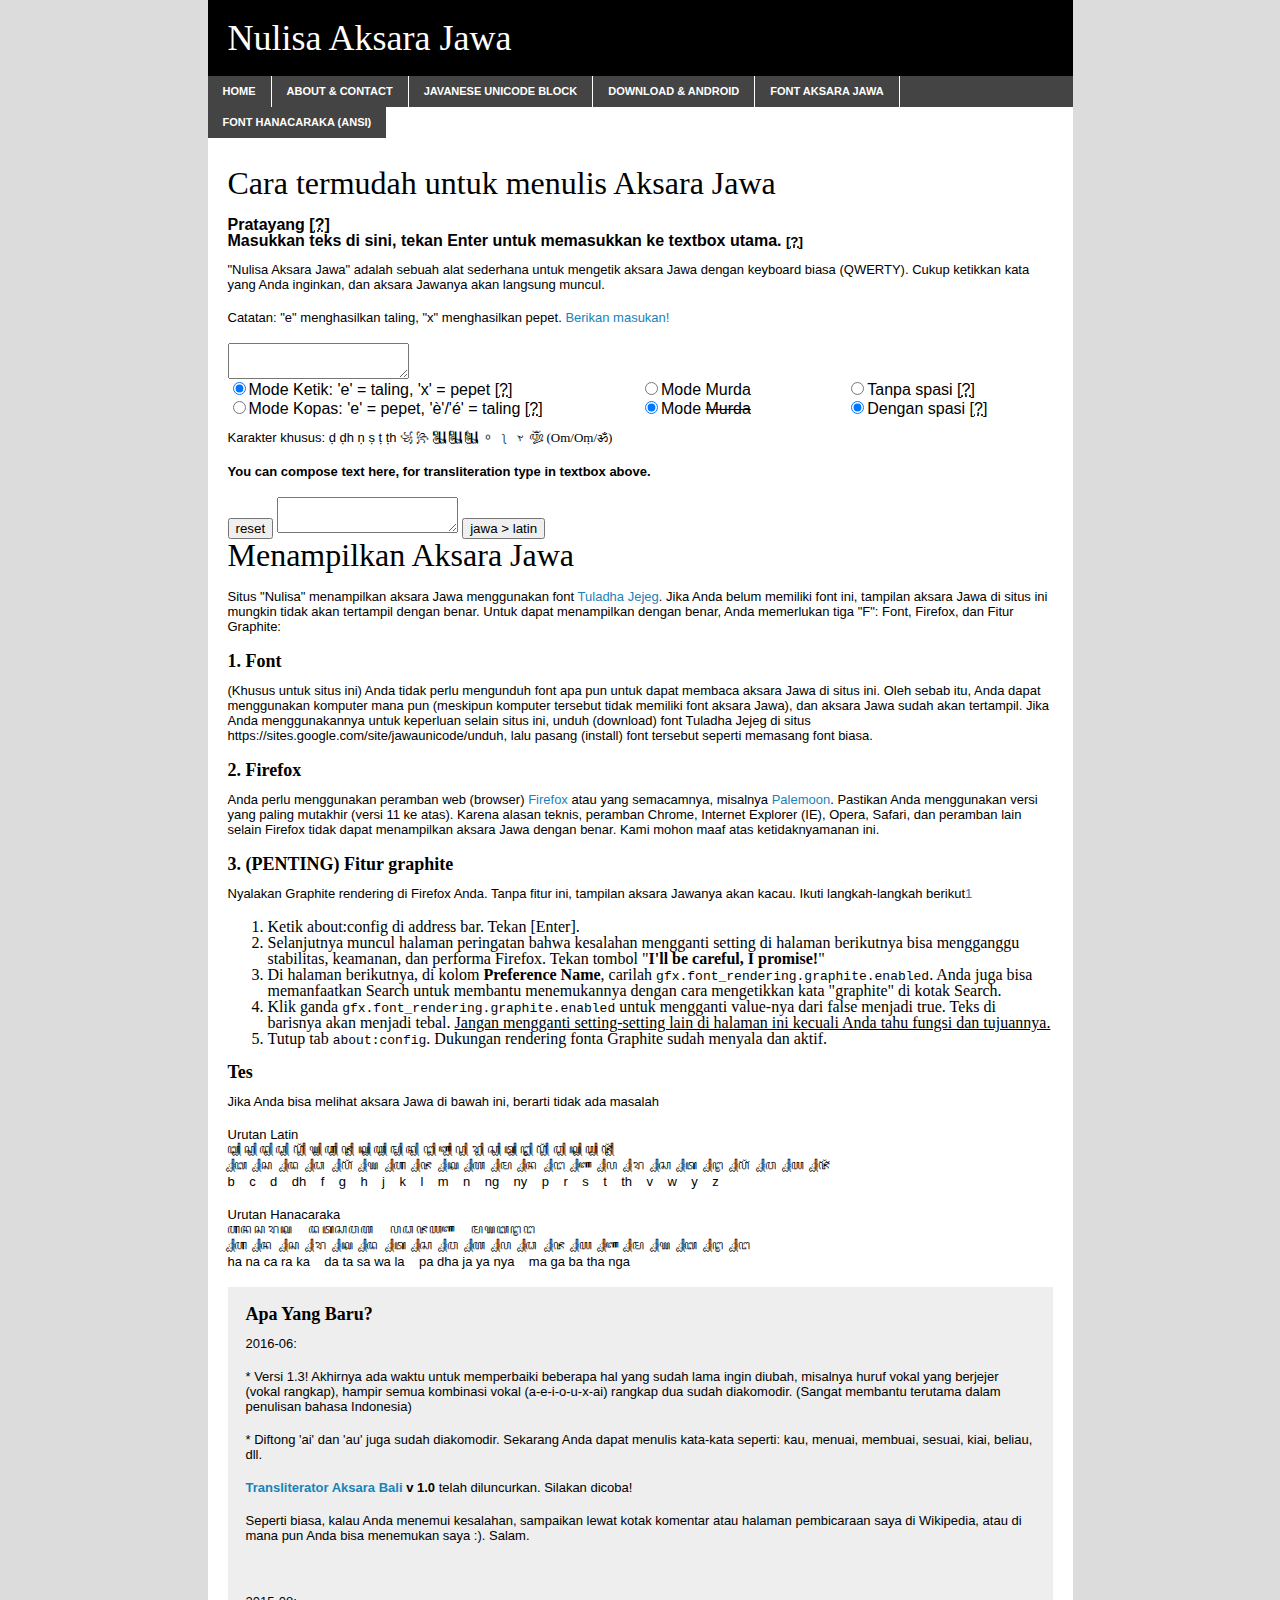
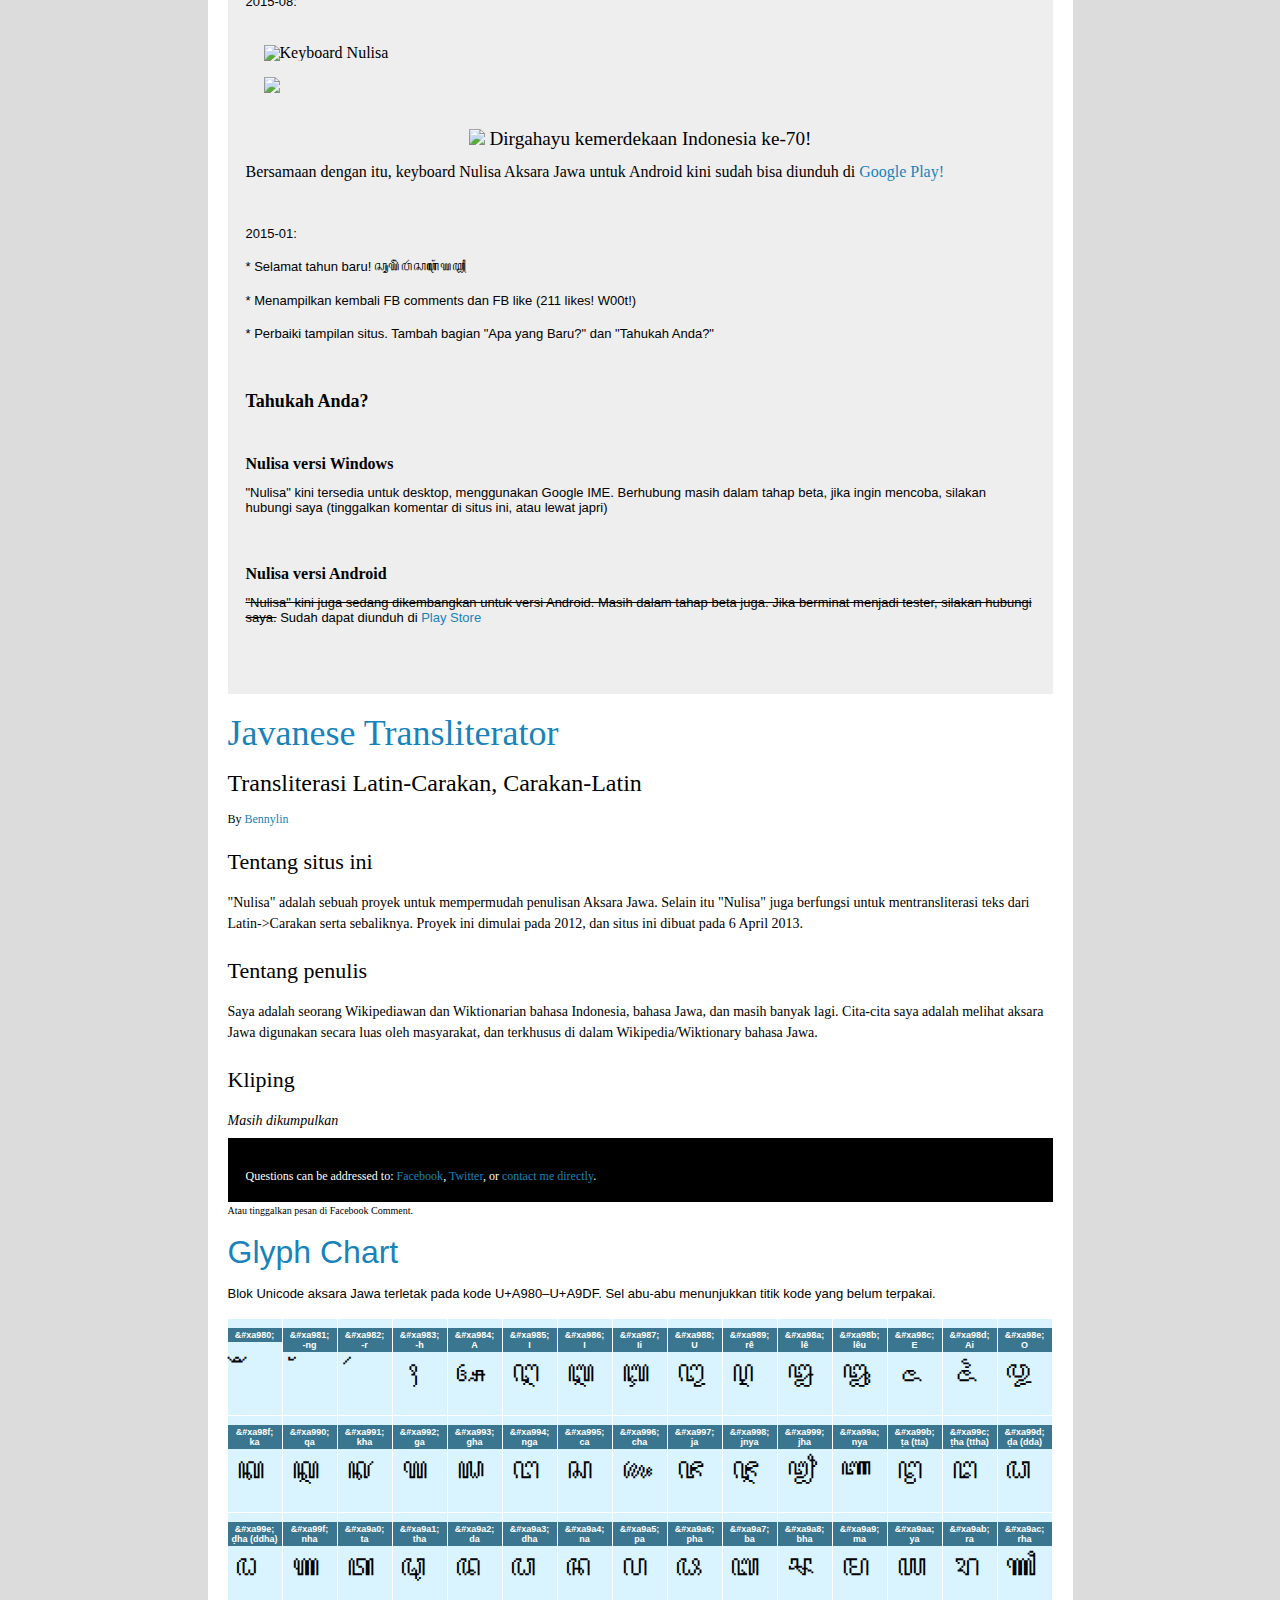
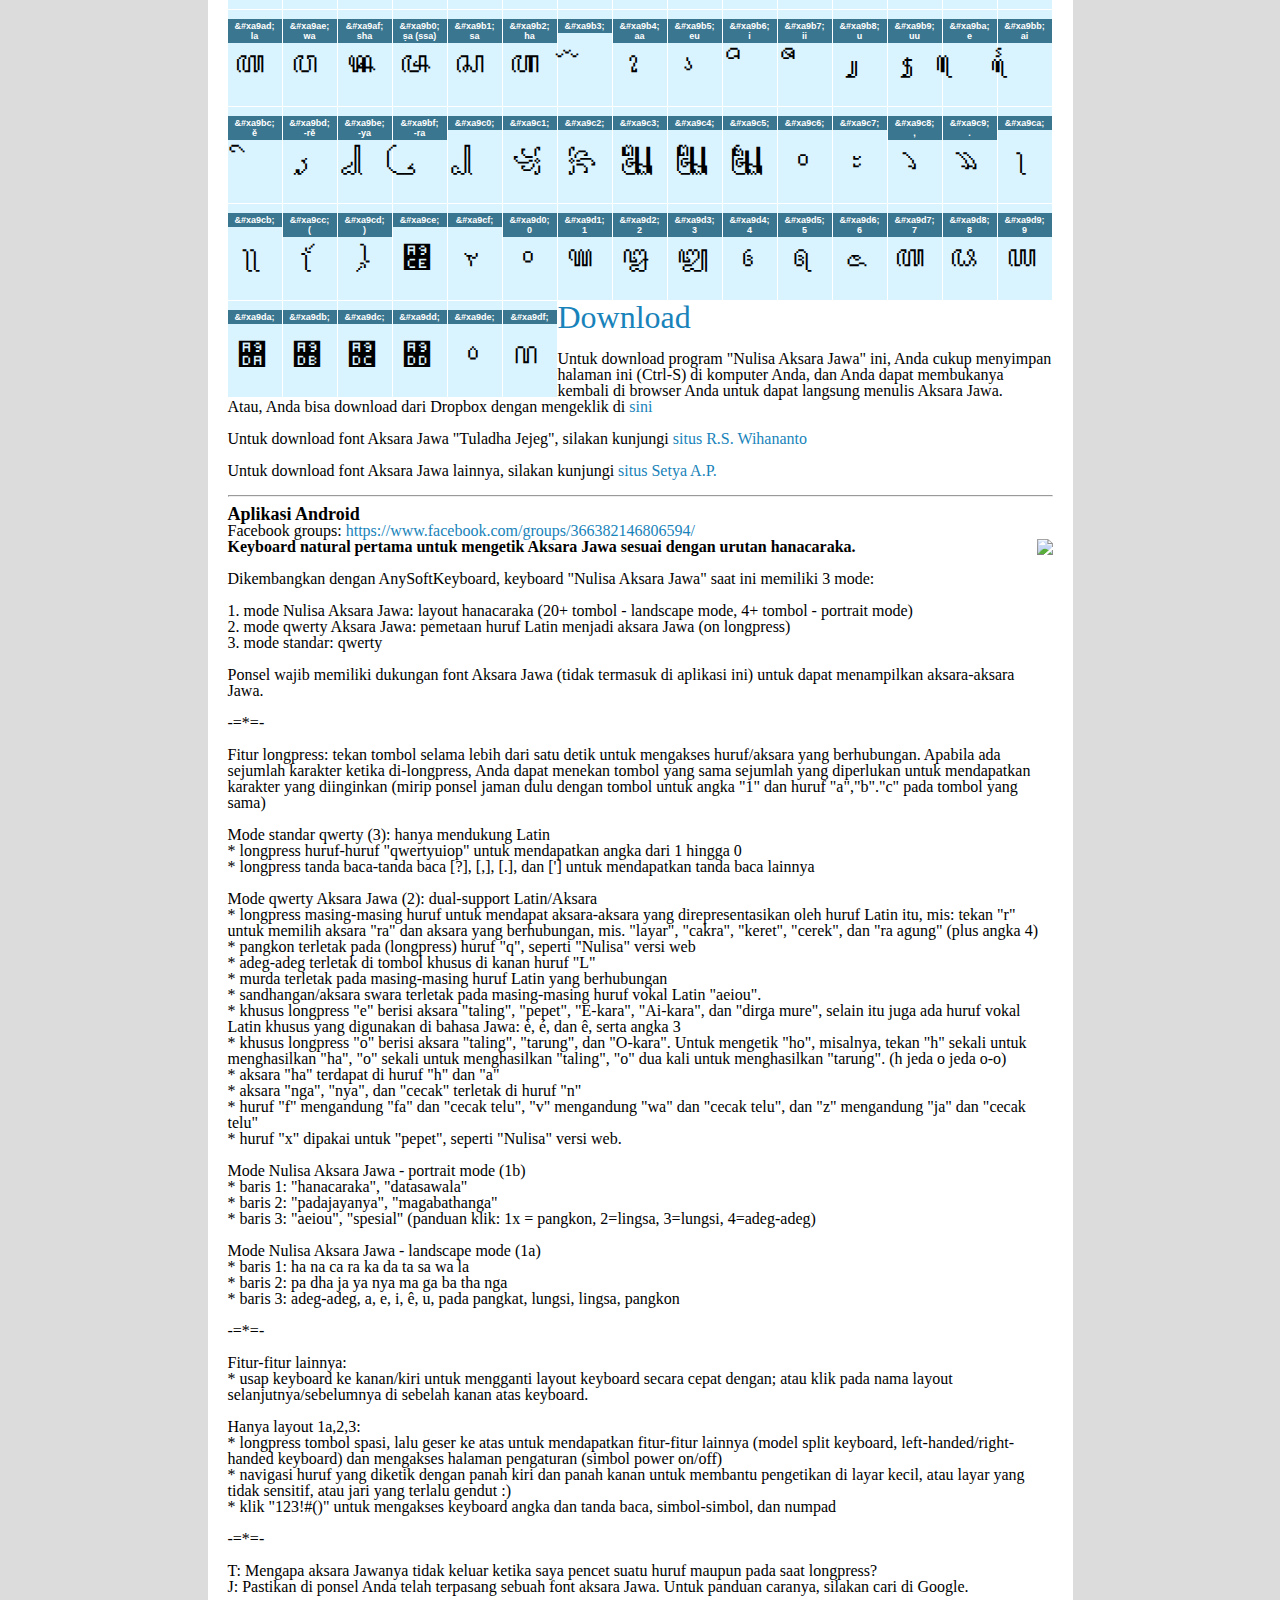
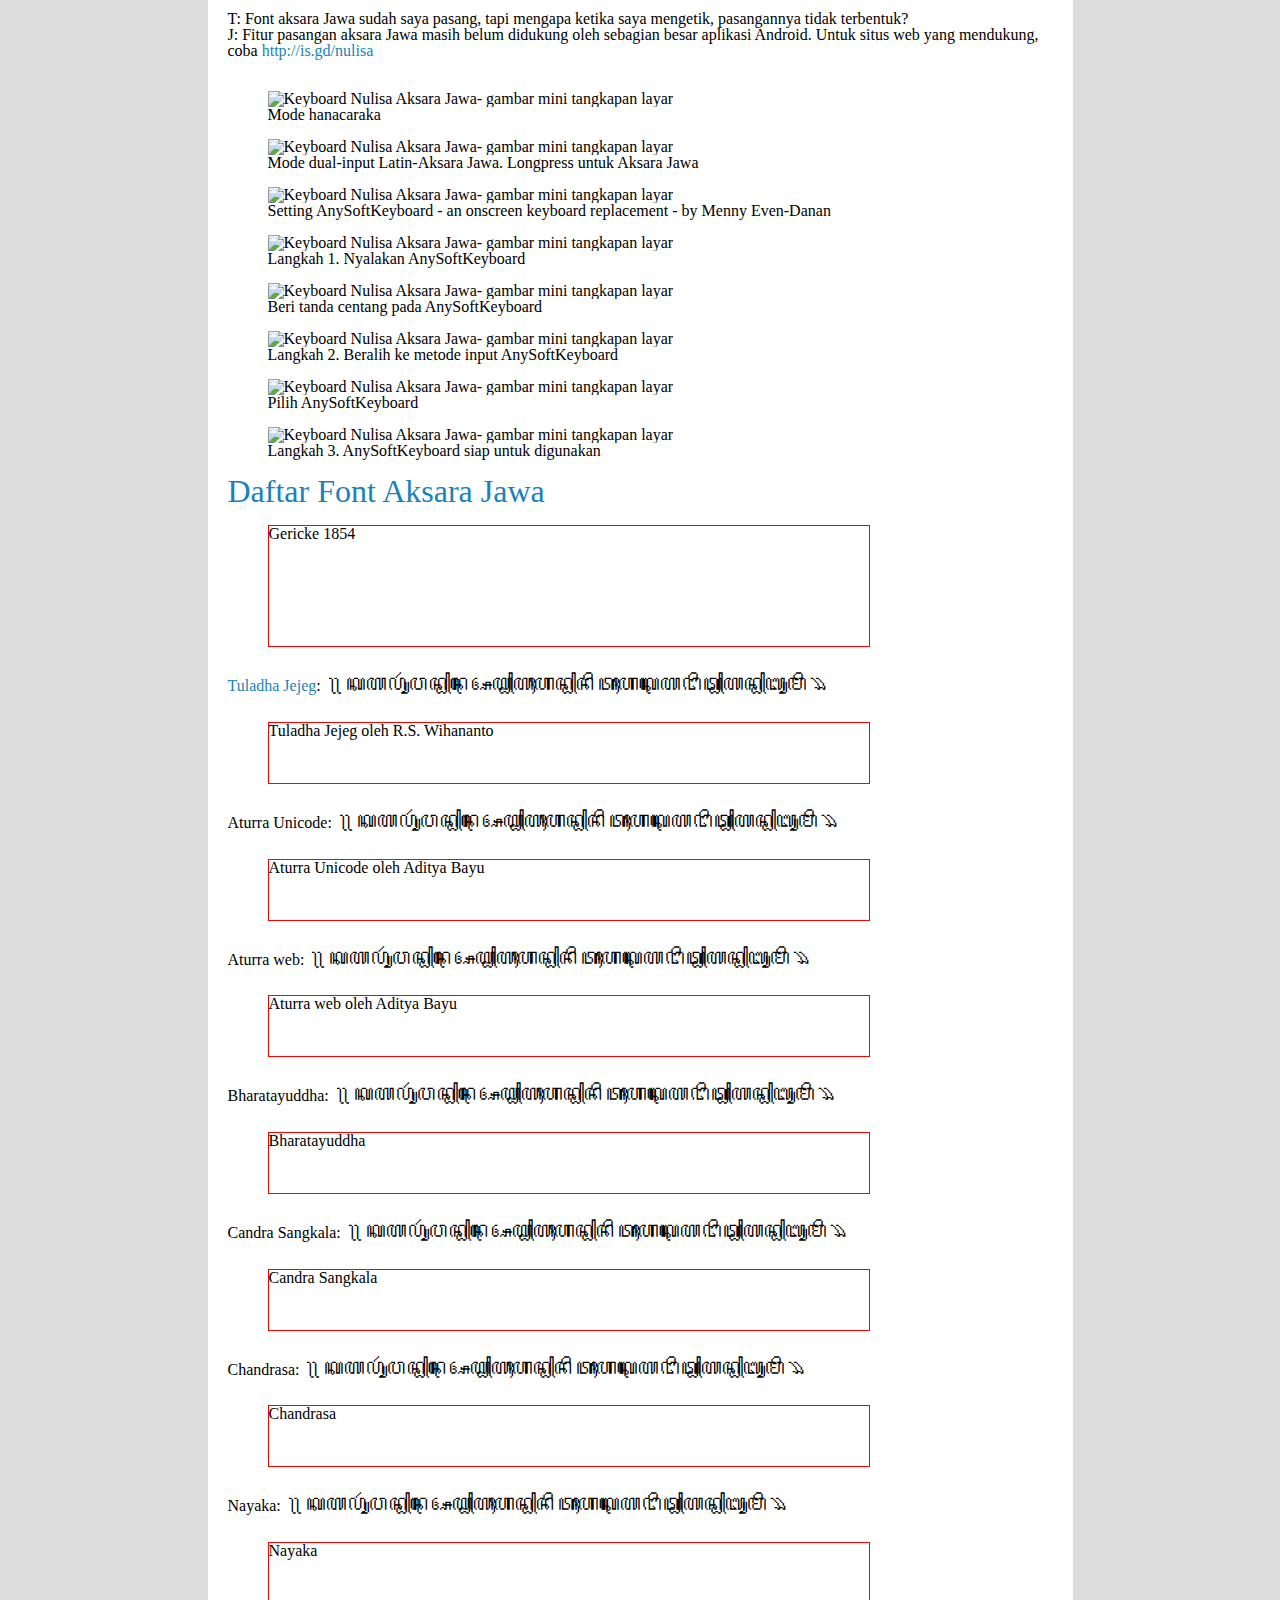
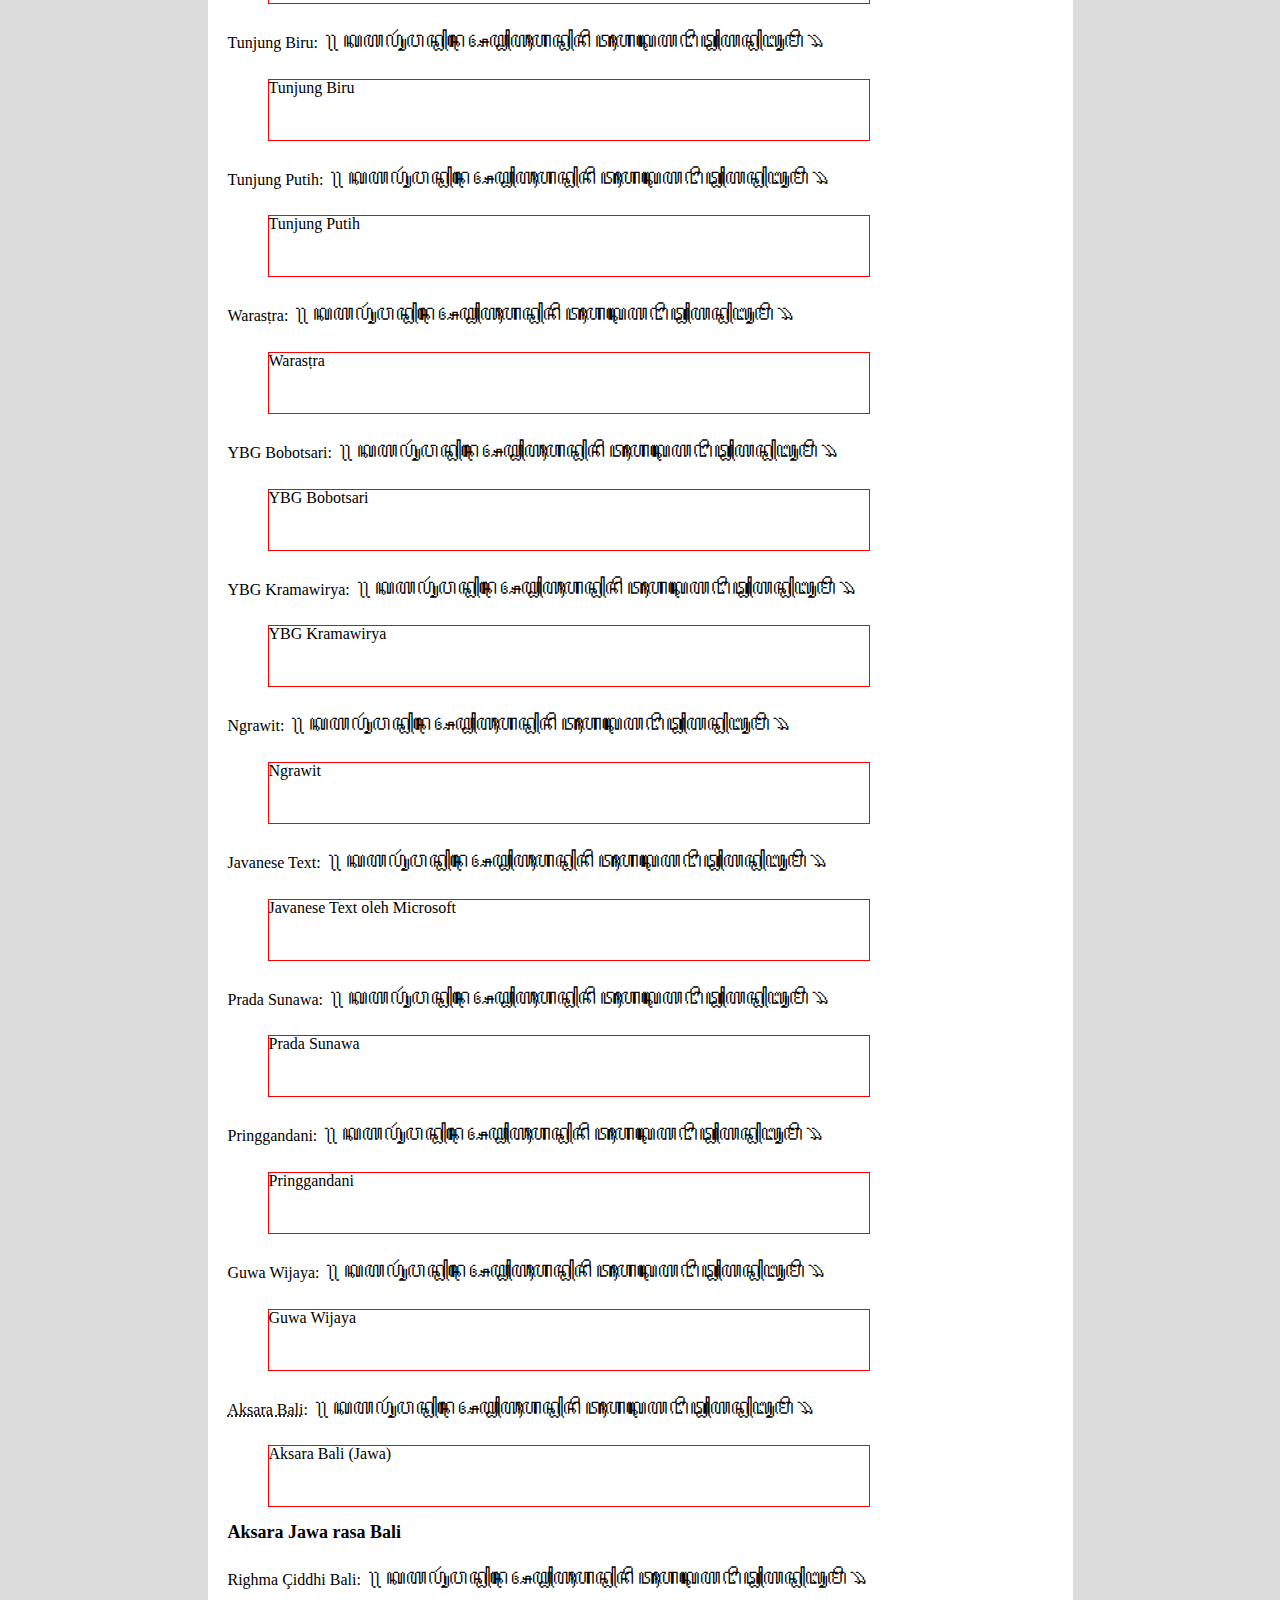
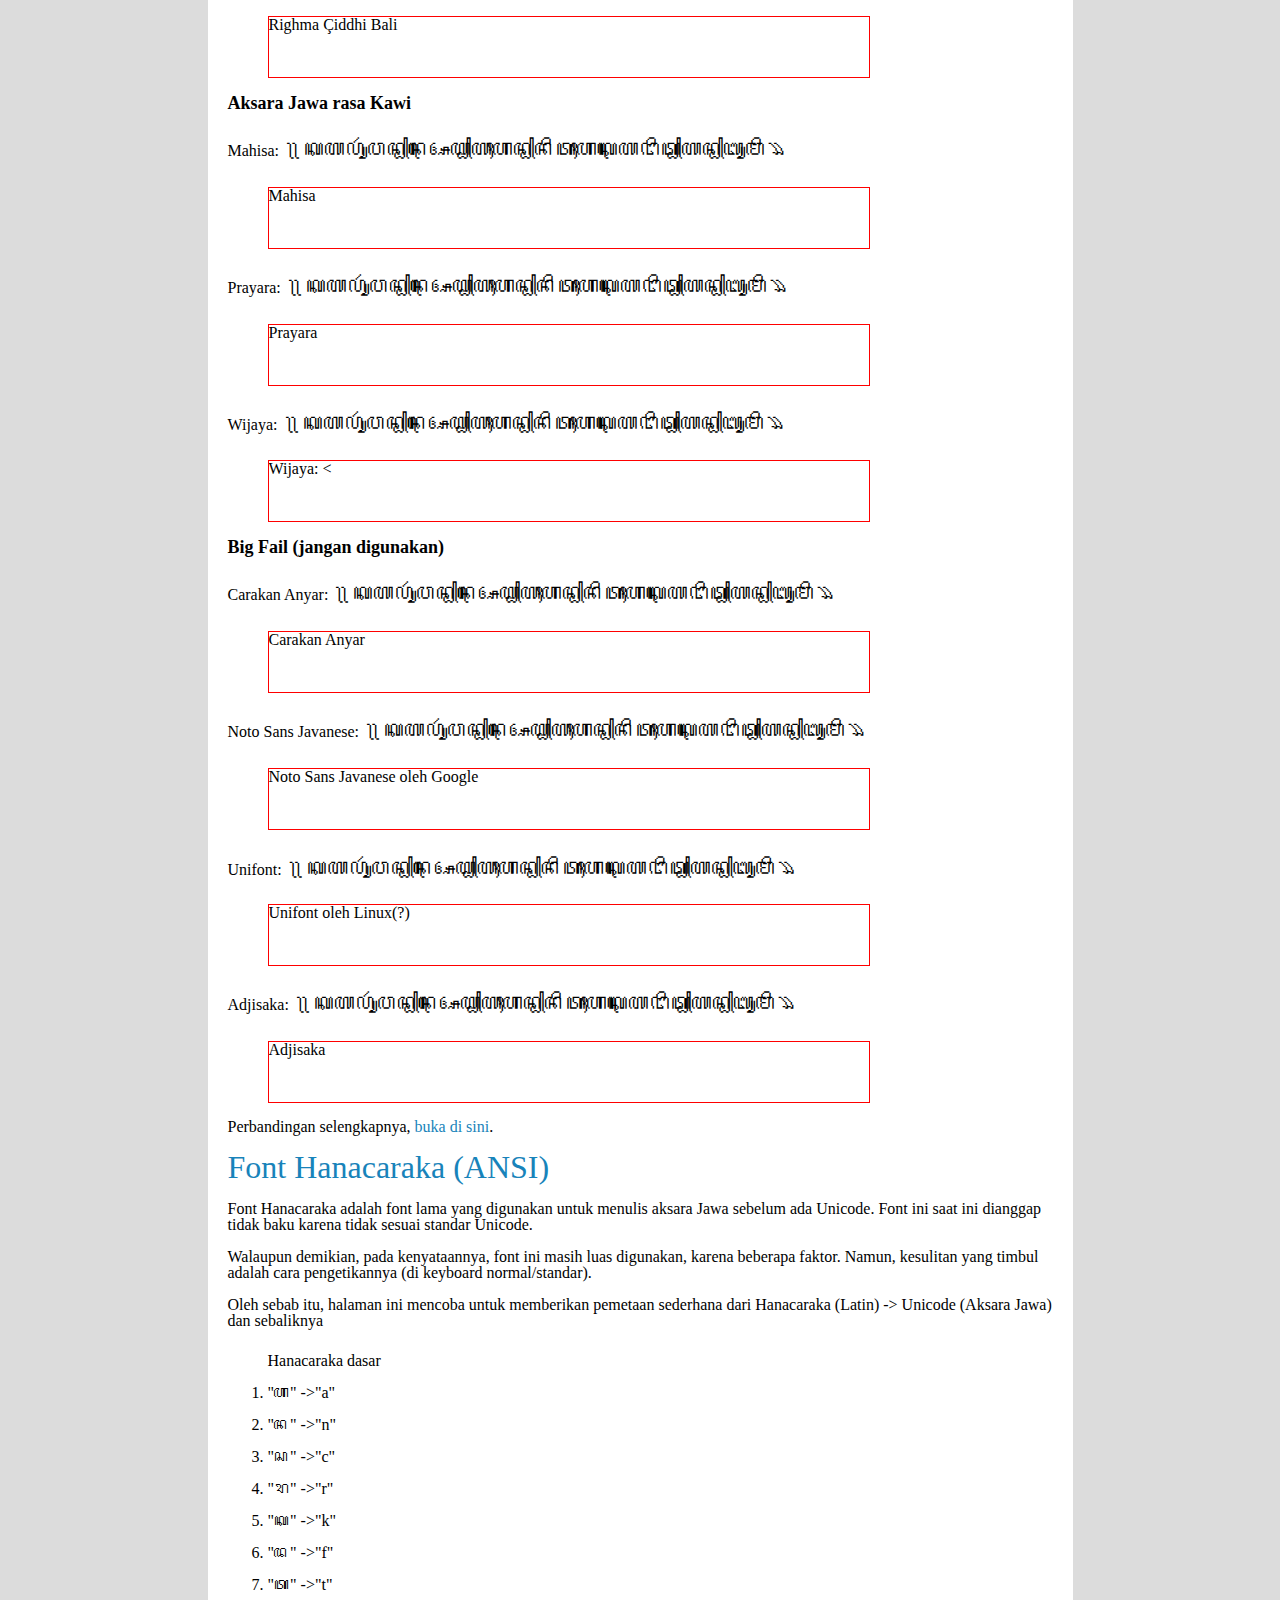
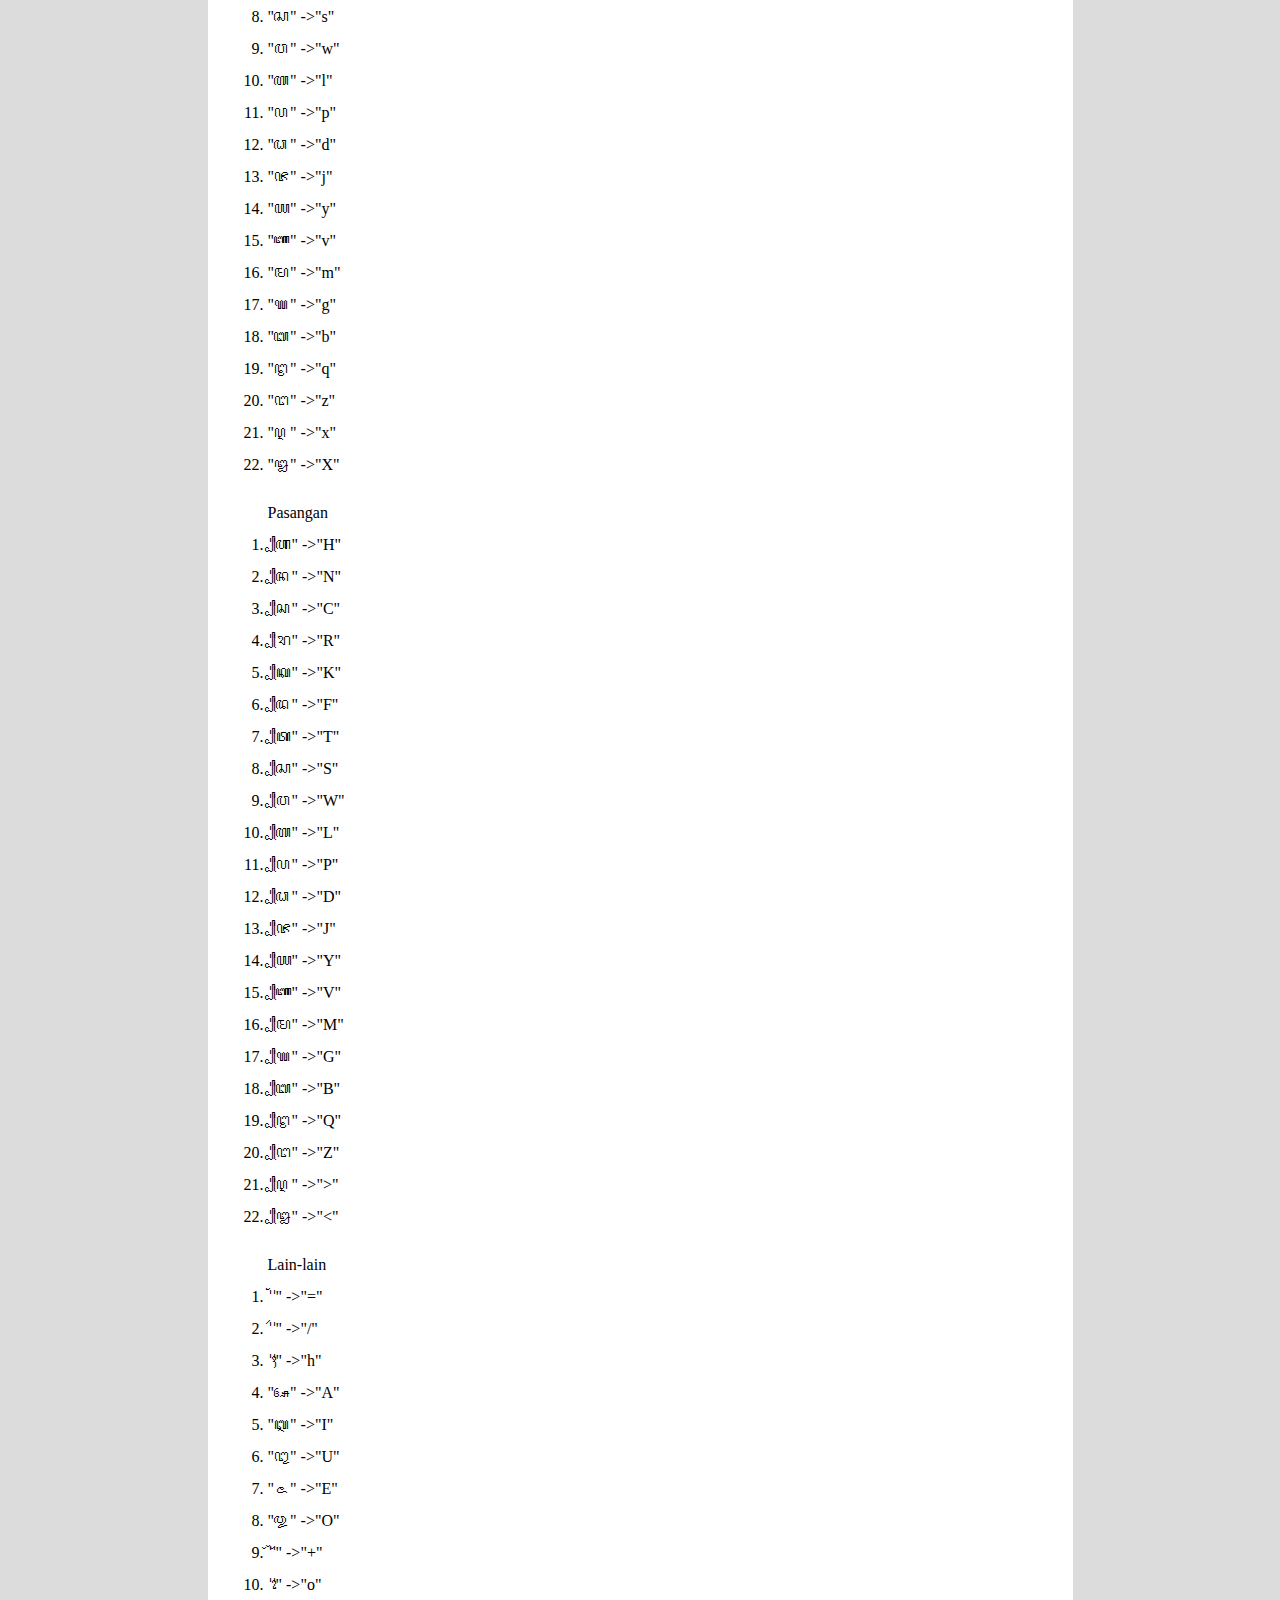
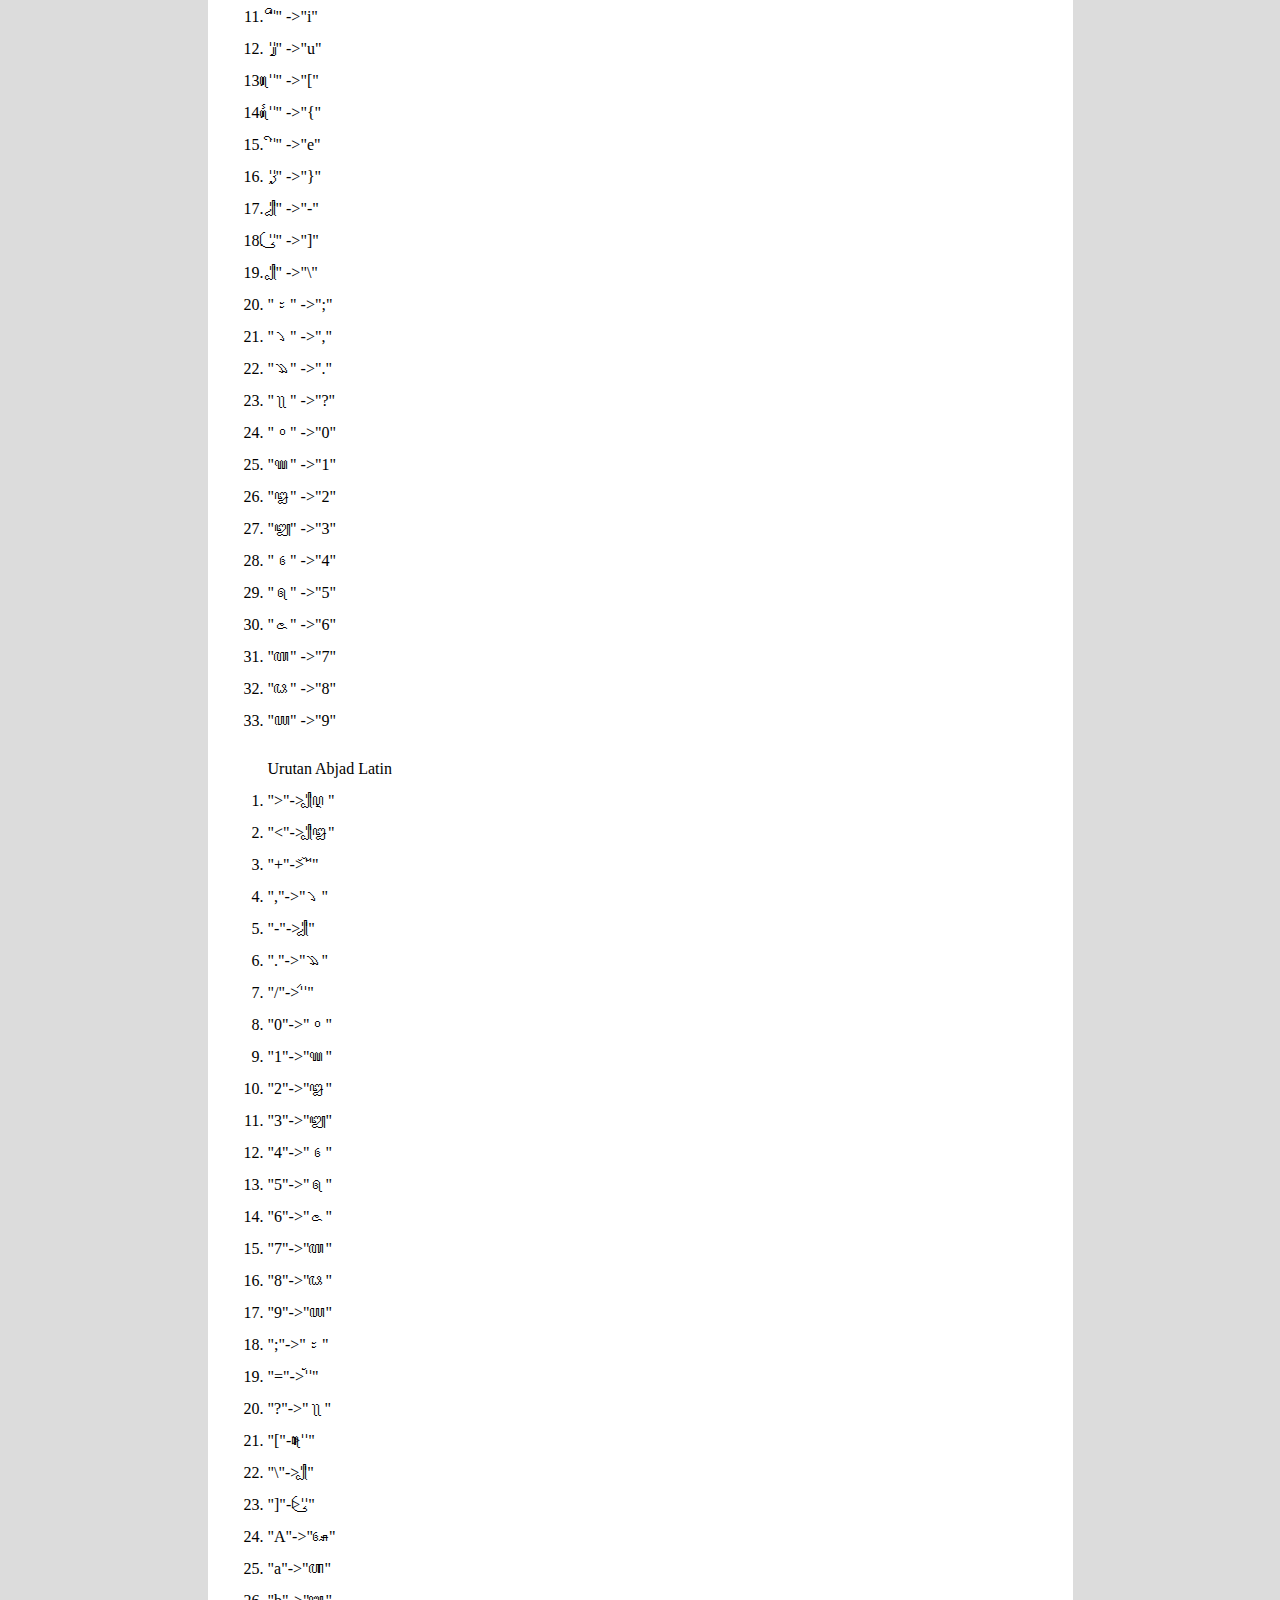
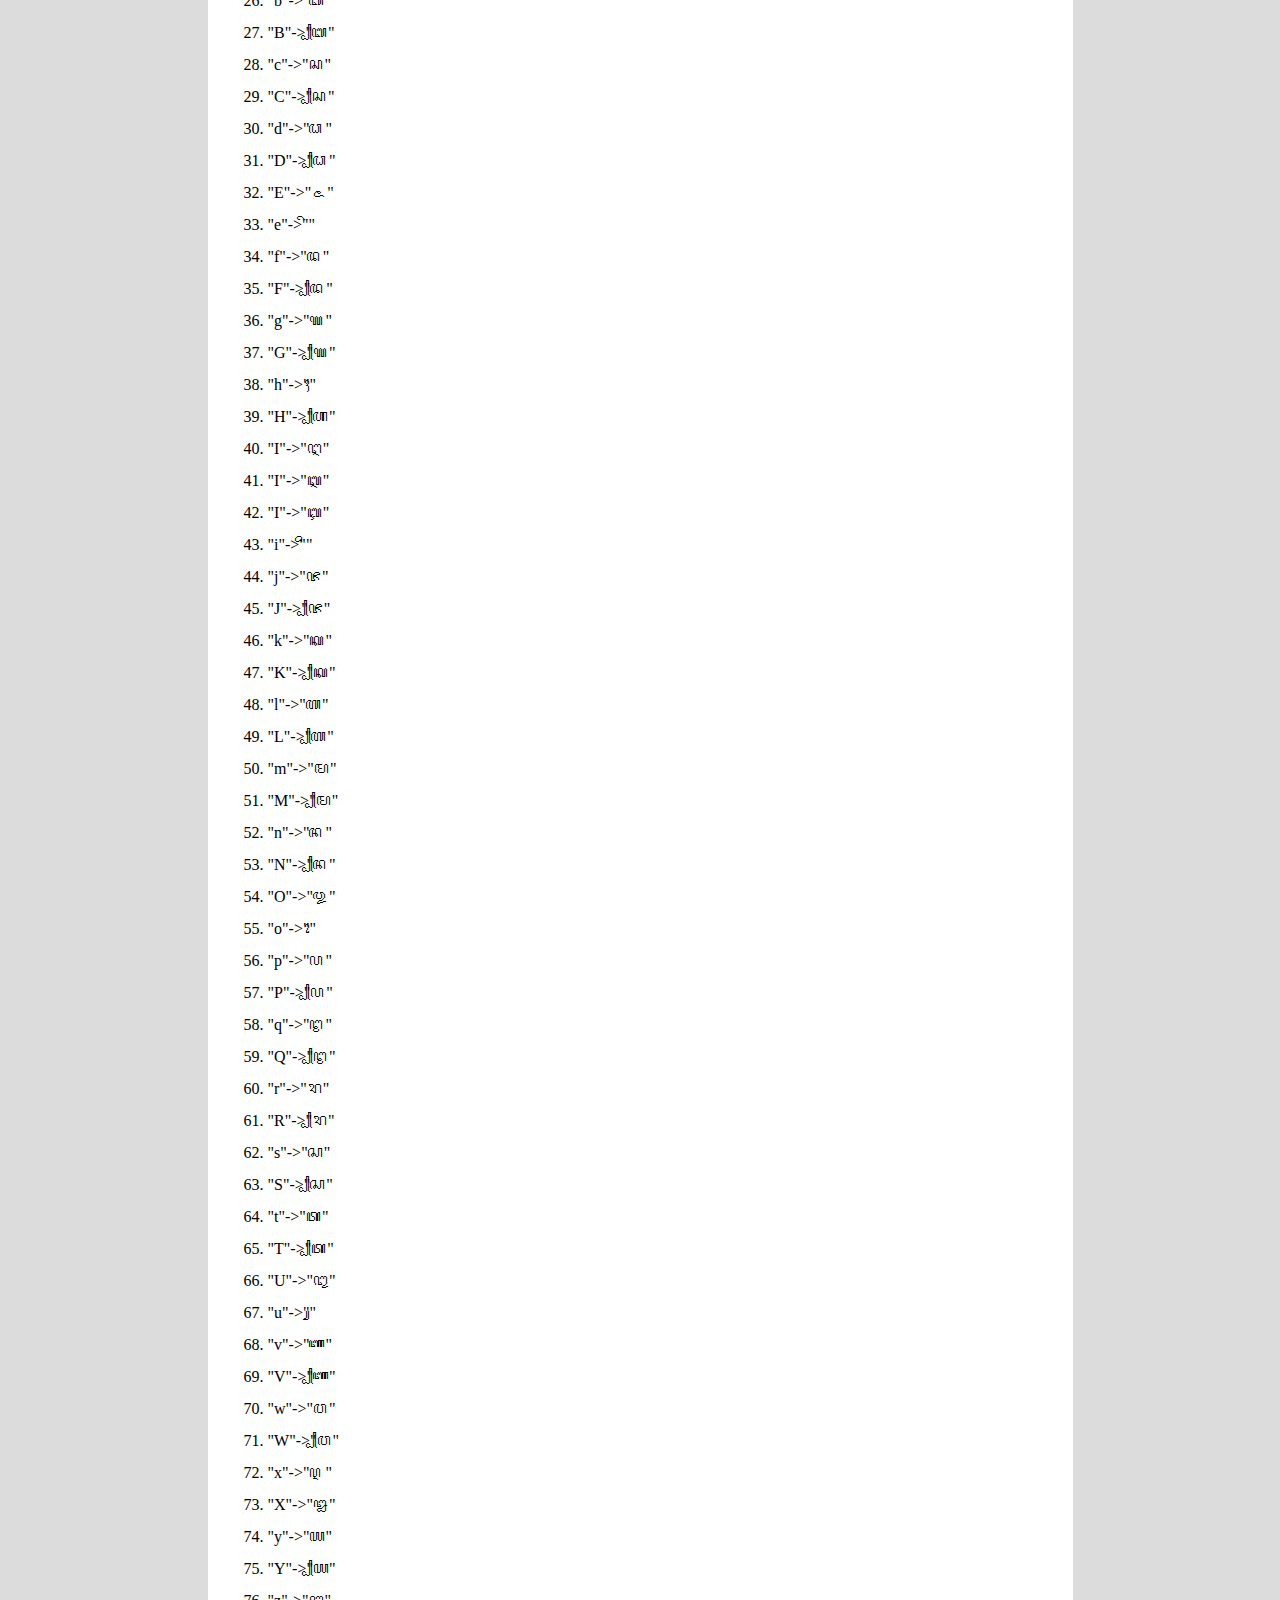
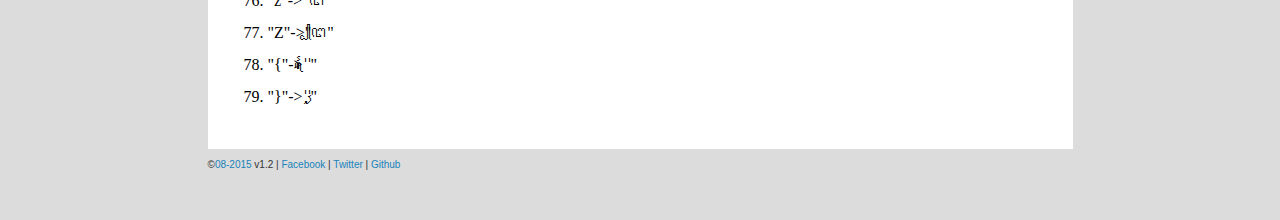
==== commit 4ab736fd: "Update index.html" ====
--- a/index.html
+++ b/index.html
@@ -11,7 +11,7 @@
  <link rel="stylesheet" href="specimen_stylesheet.css" type="text/css" charset="utf-8" />
  <link rel="stylesheet" href="stylesheet.css" type="text/css" charset="utf-8" />
  <script src="http://ajax.googleapis.com/ajax/libs/jquery/1.7.2/jquery.min.js" type="text/javascript" charset="utf-8"></script>
- <script src="http://bennylin.github.io/transliterasijawa/easytabs.js" type="text/javascript" charset="utf-8"></script>
+ <script src="http://bennylin.github.io/transliterasijawa/easytabs.js" typegerick="text/javascript" charset="utf-8"></script>
  <script src="http://jv.wikipedia.org/w/index.php?title=Panganggo:Bennylin/trans.js&amp;action=raw&amp;ctype=text/javascript" type="text/javascript" language="javascript" charset="utf-8"></script>
  <script src="http://bennylin.github.io/transliterasijawa/transliterator.js" type="text/javascript" language="javascript" charset="utf-8"></script>
  <script src="http://bennylin.github.io/transliterasijawa/script.js" type="text/javascript" language="javascript" charset="utf-8"></script>
@@ -47,8 +47,8 @@
   <li><a href="#home">Home</a></li>
   <li><a href="#about">About &amp; Contact</a></li>
   <li><a href="#unicode">Javanese Unicode Block</a></li>
-  <li><a href="#faq">FAQ</a></li>
-  <li><a href="#resources">Download</a></li>
+  <li><a href="#resources">Download & Android</a></li>
+  <li><a href="#aksara">Font Aksara Jawa</a></li>
   <li><a href="#ansi">Font Hanacaraka (ANSI)</a></li>
  </ul>
  </div>
@@ -59,15 +59,15 @@
       <h1>Cara termudah untuk menulis Aksara Jawa</h1>
       <div class="fb-like" data-share="true" data-width="450" data-show-faces="true"></div>
       <div id="transdiv" class="gb">
-        <h3>Pratayang <abbr title="Teks yang Anda ketik/kopipas akan muncul pratayangnya di sini."><span style="font-family:Arial; font-size:smaller">[?]</span></abbr></h3>
+        <h3 style="font-family:Arial">Pratayang <abbr title="Teks yang Anda ketik/kopipas akan muncul pratayangnya di sini.">[?]</abbr></h3>
         <div id="prev_label"></div>
-        <h3>Masukkan teks di sini, tekan Enter untuk memasukkan ke textbox utama. <abbr title="Dapat menerima input dalam bahasa Jawa maupun Indonesia"><span style="font-family:Arial; font-size:smaller">[?]</span></abbr></h3>
+        <h3 style="font-family:Arial">Masukkan teks di sini, tekan Enter untuk memasukkan ke textbox utama. <abbr title="Dapat menerima input dalam bahasa Jawa maupun Indonesia"><span style="font-family:Arial; font-size:smaller">[?]</span></abbr></h3>
         <p>"Nulisa Aksara Jawa" adalah sebuah alat sederhana untuk mengetik aksara Jawa dengan keyboard biasa (QWERTY). Cukup ketikkan kata yang Anda inginkan, dan aksara Jawanya akan langsung muncul.</p>
         <p><small>Catatan: "e" menghasilkan taling, "x" menghasilkan pepet. <a href="http://jv.wikipedia.org/wiki/Dhiskusi_Panganggo:Bennylin">Berikan masukan!</a></small></p>
         <textarea id="inp_txt" class="tb"></textarea>
         <table width="100%" style="font-family:Arial"><tr><td style="width:50%">
           <input type="radio" name="mode" value="ketik" checked="checked">Mode Ketik: 'e' = taling, 'x' = pepet <abbr title="Dalam mode ini, Anda bisa mengetik secara normal. Tombol 'e' digunakan untuk menuliskan taling, sementara tombol 'x' digunakan untuk menuliskan pepet"><small>[?]</small></abbr><br>
-          <input type="radio" name="mode" value="kopas">Mode Kopas: 'e' = pepet, 'è'/'é'  = taling <abbr title="Dalam mode ini, Anda bisa kopipas dari artikel yang menggunakan huruf 'e' beraksen (è/é), misalnya dari artikel Wikipedia bahasa Jawa"><small>[?]</small></abbr>
+          <input type="radio" name="mode" value="kopas">Mode Kopas: 'e' = pepet, 'è'/'é'  = taling <abbr title="Dalam mode ini, Anda bisa kopipas dari artikel yang menggunakan huruf 'e' beraksen (è/é), misalnya dari artikel Wikipedia bahasa Jawa. Anda juga bisa menggunakan mode ini untuk mengetik kata-kata dalam bahasa Indonesia, misalnya, karena mayoritas huruf 'e' dalam bahasa Indonesia (terutama imbuhan), adalah pepet"><small>[?]</small></abbr>
         </td><td style="width:25%">
           <input type="radio" name="murda" value="pakai">Mode Murda<br>
           <input type="radio" name="murda" value="tidak" checked="checked">Mode <s>Murda</s>
@@ -75,10 +75,10 @@
           <input type="radio" name="spasi" value="without">Tanpa spasi <abbr title="Dalam mode ini, teks akan diperlakukan tanpa ada spasi sama sekali, meskipun Anda menggunakan spasi. Teks tidak dapat dikonvert kembali dengan spasi."><small>[?]</small></abbr><br>
           <input type="radio" name="spasi" value="with" checked="checked">Dengan spasi <abbr title="Dalam mode ini, setiap spasi diubah menjadi karakter khusus sehingga dapat ditransliterasi kembali ke Latin dengan spasi."><small>[?]</small></abbr>
         </td></tr></table><!---->
-        <p style="font-family:Tuladha Jejeg;">Karakter khusus: ḍ ḍh ṇ ṣ ṭ ṭh ꧁ ꧂ ꧃ ꧄ ꧅ ꧆ ꧊ ꧏ<br></p>
+        <p>Karakter khusus: ḍ ḍh ṇ ṣ ṭ ṭh <span style="font-family:Tuladha Jejeg;">꧁ ꧂ ꧃ ꧄ ꧅ ꧆ ꧊ ꧏ ꦎꦴꦀ (Om/Oṃ/ॐ)</span><br></p>
       </div>
       <div id="output" class="gb">
-        <h3>You can compose text here, for transliteration type in textbox above.</h3>
+        <p><strong>You can compose text here, for transliteration type in textbox above.</strong></h3>
         <form name="formText">
            <input type="reset" value="reset" />
          <textarea id="ta" class="main_ta" name="editSrc"></textarea>
@@ -127,6 +127,19 @@
     <div class="grid5 sidebar">
      <div class="box">
       <h2>Apa Yang Baru?</h2>
+      <p>2016-06:</p>
+      <p>* Versi 1.3! Akhirnya ada waktu untuk memperbaiki beberapa hal yang sudah lama ingin diubah, misalnya huruf vokal yang berjejer (vokal rangkap), hampir semua kombinasi vokal (a-e-i-o-u-x-ai) rangkap dua sudah diakomodir. (Sangat membantu terutama dalam penulisan bahasa Indonesia)</p>
+      <p>* Diftong 'ai' dan 'au' juga sudah diakomodir. Sekarang Anda dapat menulis kata-kata seperti: kau, menuai, membuai, sesuai, kiai, beliau, dll.</p>
+      <p><b><a href="http://bennylin.github.io/transliterasijawa/bali.html">Transliterator Aksara Bali</a> v 1.0</b> telah diluncurkan. Silakan dicoba!</p>
+      <p>Seperti biasa, kalau Anda menemui kesalahan, sampaikan lewat kotak komentar atau halaman pembicaraan saya di Wikipedia, atau di mana pun Anda bisa menemukan saya :). Salam.</p>
+      <p>&nbsp;</p>
+      <p>2015-08:</p>
+        <section class="box feature">
+	  <img alt="Keyboard Nulisa" src="https://lh3.googleusercontent.com/ERsMxk9GHUlzWah5sLQF-b88P7P6MVT4gdAxk6EOgkEIdXdabRp2KEVdbWJ2ykN-sCDa=w250" style="display: block; margin-left: auto; margin-right: auto;" class="8u"><br>
+          <center></center><a href="https://play.google.com/store/apps/details?id=com.benny.jawa.aksara.keyboard"><img src="https://www.gstatic.com/android/market_images/web/play_logo_x2.png" width="200px"></a></center>
+	</section>
+      <p><center><big><img src="https://simomot.files.wordpress.com/2011/02/bendera-merah-putih-bendera-indonesia-indonesia-flag-omkicau-5.gif"> Dirgahayu kemerdekaan Indonesia ke-70!</big></center><br />
+      Bersamaan dengan itu, keyboard Nulisa Aksara Jawa untuk Android kini sudah bisa diunduh di <a href="https://play.google.com/store/apps/details?id=com.benny.jawa.aksara.keyboard">Google Play!</a>
       <p>&nbsp;</p>
       <p>2015-01:</p>
       <p>* Selamat tahun baru! <span style="font-family:Tuladha Jejeg;">ꦱꦸꦒꦼꦁ​ꦮꦂꦱ​ꦲꦺꦁꦒꦭ꧀</span></p>
@@ -139,8 +152,8 @@
       <p>"Nulisa" kini tersedia untuk desktop, menggunakan Google IME. Berhubung masih dalam tahap beta, jika ingin mencoba, silakan hubungi saya (tinggalkan komentar di situs ini, atau lewat japri)</p>
       <p>&nbsp;</p>
       <h3>Nulisa versi Android</h3>
-      <p>"Nulisa" kini juga sedang dikembangkan untuk versi Android. Masih dalam tahap beta juga. Jika berminat menjadi tester, silakan hubungi saya.</p>
-      <p>&nbsp;</p>
+      <p><s>"Nulisa" kini juga sedang dikembangkan untuk versi Android. Masih dalam tahap beta juga. Jika berminat menjadi tester, silakan hubungi saya.</s> Sudah dapat diunduh di <a href="https://play.google.com/store/apps/details?id=com.benny.jawa.aksara.keyboard">Play Store</a></p>
+      <p>&nbsp;</p><!--
       <p>2015-04:</p>
       <p>* Known bug: (fixed 2015-05)</p>
       <p><ol>
@@ -230,7 +243,7 @@
 <li><s>rw:
 rwa
 rwi
-rwab</s></li></ol></p>
+rwab</s></li></ol></p>-->
       <!--<h2>Troubleshooting<br />Font-Face Problems</h2>
       <p>Having trouble getting your webfonts to load in your new website? Here are some tips to sort out what might be the problem.</p>
 
@@ -256,20 +269,14 @@
      </div>
     </div>
    </div>
-
-
       <!--<div class="fb-comments" data-href="http://bennylin.github.io/transliterasijawa/v1/" data-width="370" data-num-posts="10"></div>-->
     </div>
   </div>
-
    <div id="about">
-
     <div class="section">
-
      <div class="grid12 firstcol">
-      <h1><a href="#"><h1>Javanese Transliterator</h1></a></h1>
+      <h1><a href="#">Javanese Transliterator</a></h1>
       <h2>Transliterasi Latin-Carakan, Carakan-Latin</h2>
-
       <p class="byline">By <a href="http://jv.wikipedia.org/wiki/Panganggo:Bennylin">Bennylin</a></p>
      </div>
     </div>
@@ -277,35 +284,25 @@
      <div class="grid8 firstcol">
      <h3>Tentang situs ini</h3>
       <p>"Nulisa" adalah sebuah proyek untuk mempermudah penulisan Aksara Jawa. Selain itu "Nulisa" juga berfungsi untuk mentransliterasi teks dari Latin->Carakan serta sebaliknya. Proyek ini dimulai pada 2012, dan situs ini dibuat pada 6 April 2013.</p>
-
      <h3>Tentang penulis</h3>
       <p>Saya adalah seorang Wikipediawan dan Wiktionarian bahasa Indonesia, bahasa Jawa, dan masih banyak lagi. Cita-cita saya adalah melihat aksara Jawa digunakan secara luas oleh masyarakat, dan terkhusus di dalam Wikipedia/Wiktionary bahasa Jawa.</p>
-
      <h3>Kliping</h3>
       <p><i>Masih dikumpulkan</i></p>
      </div>
-
      <div class="grid4 sidebar">
-
       <div class="box reverse">
        <p class="last">Questions can be addressed to: <a href="http://facebook.com/jvwiki">Facebook</a>, <a href="http://twitter.com/jvwiki">Twitter</a>, or <a href="http://github.com/bennylin">contact me directly</a>.</p>
       </div>
-
       <p class="caption">Atau tinggalkan pesan di Facebook Comment.</p>
-
      </div>
     </div>
-
    </div>
-
   <div id="unicode">
    <div class="section">
     <div class="grid12 firstcol">
-
-    <h1>Glyph Chart</h1>
+      <h1><a href="#">Glyph Chart</a></h1>
     <p>Blok Unicode aksara Jawa terletak pada kode U+A980–U+A9DF. Sel abu-abu menunjukkan titik kode yang belum terpakai.</p>
     <div id="glyph_chart" style="font-family:Tuladha Jejeg">
-
 <div><p>&amp;#xa980;<br></p>&#xa980;</div>
 <div><p>&amp;#xa981;<br>-ng</p>&#xa981;</div>
 <div><p>&amp;#xa982;<br>-r</p>&#xa982;</div>
@@ -330,7 +327,7 @@
 <div><p>&amp;#xa995;<br>ca</p>&#xa995;</div>
 <div><p>&amp;#xa996;<br>cha</p>&#xa996;</div>
 <div><p>&amp;#xa997;<br>ja</p>&#xa997;</div>
-<div><p>&amp;#xa998;<br>nyha</p>&#xa998;</div>
+<div><p>&amp;#xa998;<br>jnya</p>&#xa998;</div>
 <div><p>&amp;#xa999;<br>jha</p>&#xa999;</div>
 <div><p>&amp;#xa99a;<br>nya</p>&#xa99a;</div>
 <div><p>&amp;#xa99b;<br>ṭa (tta)</p>&#xa99b;</div>
@@ -402,97 +399,243 @@
 <div><p>&amp;#xa9dd;<br></p>&#xa9dd;</div>
 <div><p>&amp;#xa9de;<br></p>&#xa9de;</div>
 <div><p>&amp;#xa9df;<br></p>&#xa9df;</div>
-
-    </div>
-    </div>
-
+    </div>
+    </div>
    </div>
   </div>
-
-  <div id="specs">
-
+  <div id="resources">
+    <div class="section">
+     <div class="grid12 firstcol">
+      <h1><a href="#">Download</a></h1>
+      <p>Untuk download program "Nulisa Aksara Jawa" ini, Anda cukup menyimpan halaman ini (Ctrl-S) di komputer Anda, dan Anda dapat membukanya kembali di browser Anda untuk dapat langsung menulis Aksara Jawa.<!--<a href="https://github.com/bennylin/transliterasijawa/zipball/master">Download <strong>ZIP File</strong></a>--><br>Atau, Anda bisa download dari Dropbox dengan mengeklik di <a href="https://www.dropbox.com/s/z7r74yw0i1zcq4h/Nulisa_v1.1.zip">sini</a></p>
+      <p>Untuk download font Aksara Jawa "Tuladha Jejeg", silakan kunjungi <a href="https://sites.google.com/site/jawaunicode/download">situs R.S. Wihananto</a></p>
+      <p>Untuk download font Aksara Jawa lainnya, silakan kunjungi <a href="http://widyaksara.webnode.com/">situs Setya A.P.</a></p>
+      <hr />
+      <h2>Aplikasi Android</h2>
+    <div>Facebook groups: <a href="https://www.facebook.com/groups/366382146806594/">https://www.facebook.com/groups/366382146806594/</a></div>
+    <span style="float:right"><a href="https://play.google.com/store/apps/details?id=com.benny.jawa.aksara.keyboard"><img src="https://lh3.googleusercontent.com/ERsMxk9GHUlzWah5sLQF-b88P7P6MVT4gdAxk6EOgkEIdXdabRp2KEVdbWJ2ykN-sCDa" width="256px"></a></span>
+    <div class="id-app-orig-desc">
+    	<h3>Keyboard natural pertama untuk mengetik Aksara Jawa sesuai dengan urutan hanacaraka.</h3>
+    <p>Dikembangkan dengan AnySoftKeyboard, keyboard "Nulisa Aksara Jawa" saat ini memiliki 3 mode:</p>
+    <p>1. mode Nulisa Aksara Jawa: layout hanacaraka (20+ tombol - landscape mode, 4+ tombol - portrait mode)<br>2. mode qwerty Aksara Jawa: pemetaan huruf Latin menjadi aksara Jawa (on longpress)<br>3. mode standar: qwerty</p>
+    <p>Ponsel wajib memiliki dukungan font Aksara Jawa (tidak termasuk di aplikasi ini) untuk dapat menampilkan aksara-aksara Jawa.</p>
+    <p>-=*=-</p>
+    <p>Fitur longpress: tekan tombol selama lebih dari satu detik untuk mengakses huruf/aksara yang berhubungan. Apabila ada sejumlah karakter ketika di-longpress, Anda dapat menekan tombol yang sama sejumlah yang diperlukan untuk mendapatkan karakter yang diinginkan (mirip ponsel jaman dulu dengan tombol untuk angka "1" dan huruf "a","b"."c" pada tombol yang sama)</p>
+    <p>Mode standar qwerty (3): hanya mendukung Latin<br>* longpress huruf-huruf "qwertyuiop" untuk mendapatkan angka dari 1 hingga 0<br>* longpress tanda baca-tanda baca [?], [,], [.], dan ['] untuk mendapatkan tanda baca lainnya</p>
+    <p>Mode qwerty Aksara Jawa (2): dual-support Latin/Aksara<br>* longpress masing-masing huruf untuk mendapat aksara-aksara yang direpresentasikan oleh huruf Latin itu, mis: tekan "r" untuk memilih aksara "ra" dan aksara yang berhubungan, mis. "layar", "cakra", "keret", "cerek", dan "ra agung" (plus angka 4)<br>* pangkon terletak pada (longpress) huruf "q", seperti "Nulisa" versi web<br>* adeg-adeg terletak di tombol khusus di kanan huruf "L"<br>* murda terletak pada masing-masing huruf Latin yang berhubungan<br>* sandhangan/aksara swara terletak pada masing-masing huruf vokal Latin "aeiou". <br>* khusus longpress "e" berisi aksara "taling", "pepet", "E-kara", "Ai-kara", dan "dirga mure", selain itu juga ada huruf vokal Latin khusus yang digunakan di bahasa Jawa: è, é, dan ê, serta angka 3<br>* khusus longpress "o" berisi aksara "taling", "tarung", dan "O-kara". Untuk mengetik "ho", misalnya, tekan "h" sekali untuk menghasilkan "ha", "o" sekali untuk menghasilkan "taling", "o" dua kali untuk menghasilkan "tarung". (h jeda o jeda o-o)<br>* aksara "ha" terdapat di huruf "h" dan "a"<br>* aksara "nga", "nya", dan "cecak" terletak di huruf "n"<br>* huruf "f" mengandung "fa" dan "cecak telu", "v" mengandung "wa" dan "cecak telu", dan "z" mengandung "ja" dan "cecak telu"<br>* huruf "x" dipakai untuk "pepet", seperti "Nulisa" versi web.</p>
+    <p>Mode Nulisa Aksara Jawa - portrait mode (1b)<br>* baris 1: "hanacaraka", "datasawala"<br>* baris 2: "padajayanya", "magabathanga"<br>* baris 3: "aeiou", "spesial" (panduan klik: 1x = pangkon, 2=lingsa, 3=lungsi, 4=adeg-adeg)</p>
+    <p>Mode Nulisa Aksara Jawa - landscape mode (1a)<br>* baris 1: ha na ca ra ka da ta sa wa la<br>* baris 2: pa dha ja ya nya ma ga ba tha nga<br>* baris 3: adeg-adeg, a, e, i, ê, u, pada pangkat, lungsi, lingsa, pangkon</p>
+    <p>-=*=-</p>
+    <p>Fitur-fitur lainnya:<br>* usap keyboard ke kanan/kiri untuk mengganti layout keyboard secara cepat dengan; atau klik pada nama layout selanjutnya/sebelumnya di sebelah kanan atas keyboard.</p>
+    <p>Hanya layout 1a,2,3:<br>* longpress tombol spasi, lalu geser ke atas untuk mendapatkan fitur-fitur lainnya (model split keyboard, left-handed/right-handed keyboard) dan mengakses halaman pengaturan (simbol power on/off)<br>* navigasi huruf yang diketik dengan panah kiri dan panah kanan untuk membantu pengetikan di layar kecil, atau layar yang tidak sensitif, atau jari yang terlalu gendut :)<br>* klik "123!#()" untuk mengakses keyboard angka dan tanda baca, simbol-simbol, dan numpad</p>
+    <p>-=*=-</p>
+    <p>T: Mengapa aksara Jawanya tidak keluar ketika saya pencet suatu huruf maupun pada saat longpress?<br>J: Pastikan di ponsel Anda telah terpasang sebuah font aksara Jawa. Untuk panduan caranya, silakan cari di Google.</p>
+    <p>T: Font aksara Jawa sudah saya pasang, tapi mengapa ketika saya mengetik, pasangannya tidak terbentuk?<br>J: Fitur pasangan aksara Jawa masih belum didukung oleh sebagian besar aplikasi Android. Untuk situs web yang mendukung, coba <a target="_blank" href="https://www.google.com/url?q=https://www.google.com/url?q%3Dhttp://is.gd/nulisa%26sa%3DD%26usg%3DAFQjCNFxzFY4Qdt8X6s-YQiASSL4qft3Xw&amp;sa=D&amp;usg=AFQjCNFAdC9Q1Oqf7RXI16TEKHJ5T73hzA">http://is.gd/nulisa</a></p>
+    </div>
+    
+    
+    <div class="details-section screenshots">
+    <div class="details-section-contents">
+    <div class="details-section-body expandable">
+    <div class="expand-pages-container" style="left: 0%;">
+    <div class="expand-page" style="width: 100%; opacity: 1;">
+    <div class="thumbnails-wrapper" style="display: inline-block; visibility: visible;">
+    <div data-expand-target="thumbnails" class="thumbnails">
+    	<figure>
+    		<img tabindex="0" itemprop="screenshot" title=" Keyboard Nulisa Aksara Jawa- gambar mini tangkapan layar  " alt=" Keyboard Nulisa Aksara Jawa- gambar mini tangkapan layar  " src="https://lh3.googleusercontent.com/zqnkAkmbczlSeA6H0_THFUOcinDZ87AHJyDG9T3DrSyVALvr1xy1bUDBtyjN2WHZtyGY=h310" data-expand-to="full-screenshot-0" class="screenshot clickable">
+    		<figcaption>Mode hanacaraka</figcaption>
+    	</figure>
+    	<figure>
+    		<img tabindex="0" itemprop="screenshot" title=" Keyboard Nulisa Aksara Jawa- gambar mini tangkapan layar  " alt=" Keyboard Nulisa Aksara Jawa- gambar mini tangkapan layar  " src="https://lh3.googleusercontent.com/uNG54-UQadqvbH68vfPcotCVs4wmNuU-Dqny7rWLykXSAY401hDVcVmZPwjc9n_VJu0=h310" data-expand-to="full-screenshot-1" class="screenshot clickable">
+    		<figcaption>Mode dual-input Latin-Aksara Jawa. Longpress untuk Aksara Jawa</figcaption>
+    	</figure>
+    	<figure>
+    		<img tabindex="0" itemprop="screenshot" title=" Keyboard Nulisa Aksara Jawa- gambar mini tangkapan layar  " alt=" Keyboard Nulisa Aksara Jawa- gambar mini tangkapan layar  " src="https://lh3.googleusercontent.com/Pa3D3uhW42YjPw-LA4Ca7VptfZoszMjAF1MnNZ5-mG0WPEf6GzvqbSWtoswXXEZ1K2w=h310" data-expand-to="full-screenshot-2" class="screenshot clickable">
+    		<figcaption>Setting AnySoftKeyboard - an onscreen keyboard replacement - by Menny Even-Danan</figcaption>
+    	</figure>
+    	<figure>
+    		<img tabindex="0" itemprop="screenshot" title=" Keyboard Nulisa Aksara Jawa- gambar mini tangkapan layar  " alt=" Keyboard Nulisa Aksara Jawa- gambar mini tangkapan layar  " src="https://lh3.googleusercontent.com/G8soNa_YgfVcAhPf-CsLBsVjimoCGuKskdX1WGmhDODhJ8URxrdjATT3q7E0romAb7M=h310" data-expand-to="full-screenshot-3" class="screenshot clickable">
+    		<figcaption>Langkah 1. Nyalakan AnySoftKeyboard</figcaption>
+    	</figure>
+    	<figure>
+    		<img tabindex="0" itemprop="screenshot" title=" Keyboard Nulisa Aksara Jawa- gambar mini tangkapan layar  " alt=" Keyboard Nulisa Aksara Jawa- gambar mini tangkapan layar  " src="https://lh3.googleusercontent.com/bVrqbaKUwZwHcocHw-DM8knfYz-j6eOg62EnpdGsTnVN5v7uJXcjGt4NC1mEATFH0j4=h310" data-expand-to="full-screenshot-4" class="screenshot clickable">
+    		<figcaption>Beri tanda centang pada AnySoftKeyboard</figcaption>
+    	</figure>
+    	<figure>
+    		<img tabindex="0" itemprop="screenshot" title=" Keyboard Nulisa Aksara Jawa- gambar mini tangkapan layar  " alt=" Keyboard Nulisa Aksara Jawa- gambar mini tangkapan layar  " src="https://lh3.googleusercontent.com/k_NIr95nDmRnzeHHHntPrHuLtBL7J1xytpN1591lXmUiLRGZGKzm4bAHfGYGlsZRJLY=h310" data-expand-to="full-screenshot-5" class="screenshot clickable">
+    		<figcaption>Langkah 2. Beralih ke metode input AnySoftKeyboard</figcaption>
+    	</figure>
+    	<figure>
+    		<img tabindex="0" itemprop="screenshot" title=" Keyboard Nulisa Aksara Jawa- gambar mini tangkapan layar  " alt=" Keyboard Nulisa Aksara Jawa- gambar mini tangkapan layar  " src="https://lh3.googleusercontent.com/PL_8i2yaS7Kg68PrMpYBmb9d-1htCI38kZEa5VmTnUkYY2TLfBk7YBoSib2i-k2S66M=h310" data-expand-to="full-screenshot-6" class="screenshot clickable">
+    		<figcaption>Pilih AnySoftKeyboard </figcaption>
+    	</figure>
+    	<figure>
+    		<img tabindex="0" itemprop="screenshot" title=" Keyboard Nulisa Aksara Jawa- gambar mini tangkapan layar  " alt=" Keyboard Nulisa Aksara Jawa- gambar mini tangkapan layar  " src="https://lh3.googleusercontent.com/TaDruLUNxS8PreWOdI5Og_Zkjw34sfKoEEk82hhG56DoYEue5yzFkltQPizzePSSSyA=h310" data-expand-to="full-screenshot-7" class="screenshot clickable">
+    		<figcaption>Langkah 3. AnySoftKeyboard siap untuk digunakan</figcaption>
+    	</figure>
+    </div>
+    </div>
+    </div>
+    </div>
+    </div>
+    </div>
+    </div>
+     </div>
+    </div>
   </div>
-
-  <div id="faq">
-   <div class="section">
-    <div class="grid7 firstcol">
-     <h1>Menampilkan Aksara Jawa</h1>
-
-     <p>Situs "Nulisa" menampilkan aksara Jawa menggunakan font <a href="https://sites.google.com/site/jawaunicode/">Tuladha Jejeg</a>. Jika Anda belum memiliki font ini, tampilan aksara Jawa di situs ini mungkin tidak akan tertampil dengan benar. Untuk dapat menampilkan dengan benar, Anda memerlukan tiga "F": Font, Firefox, dan Fitur Graphite:</p>
-
-     <h2>1. Font</h2>
-     <p>(Khusus untuk situs ini) Anda tidak perlu mengunduh font apa pun untuk dapat membaca aksara Jawa di situs ini. Oleh sebab itu, Anda dapat menggunakan komputer mana pun (meskipun komputer tersebut tidak memiliki font aksara Jawa), dan aksara Jawa sudah akan tertampil. Jika Anda menggunakannya untuk keperluan selain situs ini, unduh (download) font Tuladha Jejeg di situs https://sites.google.com/site/jawaunicode/unduh, lalu pasang (install) font tersebut seperti memasang font biasa.
-</p>
-
-     <h2>2. Firefox</h2>
-     <p>Anda perlu menggunakan peramban web (browser) <a href="http://getfirefox.com/">Firefox</a> atau yang semacamnya, misalnya <a href="http://palemoon.org/">Palemoon</a>. Pastikan Anda menggunakan versi yang paling mutakhir (versi 11 ke atas). Karena alasan teknis, peramban Chrome, Internet Explorer (IE), Opera, Safari, dan peramban lain selain Firefox tidak dapat menampilkan aksara Jawa dengan benar. Kami mohon maaf atas ketidaknyamanan ini.
-</p>
-
-     <h2>3. (PENTING) Fitur graphite</h2>
-     <p>Nyalakan Graphite rendering di Firefox Anda. Tanpa fitur ini, tampilan aksara Jawanya akan kacau. Ikuti langkah-langkah berikut<a href="https://sites.google.com/site/jawaunicode/home/firefox_graphite"><sup>1</sup></a>
-<ol style="padding-left:40px;">
-<li>Ketik about:config di address bar. Tekan [Enter].
-</li><li>Selanjutnya muncul halaman peringatan bahwa kesalahan mengganti setting di halaman berikutnya bisa mengganggu stabilitas, keamanan, dan performa Firefox. Tekan tombol "<b>I'll be careful, I promise!</b>"
-</li><li>Di halaman berikutnya, di kolom <b>Preference Name</b>, carilah <span style="font-family:monospace">gfx.font_rendering.graphite.enabled</span>. Anda juga bisa memanfaatkan Search untuk membantu menemukannya dengan cara mengetikkan kata "graphite" di kotak Search.
-</li><li>Klik ganda <span style="font-family:monospace">gfx.font_rendering.graphite.enabled</span> untuk mengganti value-nya dari false menjadi true. Teks di barisnya akan menjadi tebal. <u>Jangan mengganti setting-setting lain di halaman ini kecuali Anda tahu fungsi dan tujuannya.</u>
-</li><li>Tutup tab <span style="font-family:monospace">about:config</span>. Dukungan rendering fonta Graphite sudah menyala dan aktif.</a>
-</li></ol>
-
-<h2>Tes</h2>
-<p>Jika Anda bisa melihat aksara Jawa di bawah ini, berarti tidak ada masalah</p>
-
-<p>Urutan Latin<br>
-<span style="font-family:Tuladha Jejeg">ꦧ꧀ ꦕ꧀ ꦢ꧀ ꦝ꧀  ꦥ꦳꧀ ꦒ꧀ ꦲ꧀ ꦗ꧀ ꦏ꧀ ꦭ꧀ ꦩ꧀ ꦤ꧀ ꦔ꧀ ꦚ꧀ ꦥ꧀ ꦫ꧀ ꦱ꧀ ꦠ꧀ ꦛ꧀ ꦥ꦳꧀ ꦮ꧀ ꦏ꧀ ꦪ꧀ ꦗ꦳꧀<br></span>
-<span style="font-family:Tuladha Jejeg">◌꧀ꦧ&nbsp; ◌꧀ꦕ&nbsp; ◌꧀ꦢ&nbsp; ◌꧀ꦝ&nbsp; ◌꧀ꦥ꦳&nbsp; ◌꧀ꦒ&nbsp; ◌꧀ꦲ&nbsp; ◌꧀ꦗ&nbsp; ◌꧀ꦏ&nbsp; ◌꧀ꦭ&nbsp; ◌꧀ꦩ&nbsp; ◌꧀ꦤ&nbsp; ◌꧀ꦔ&nbsp; ◌꧀ꦚ&nbsp; ◌꧀ꦥ&nbsp; ◌꧀ꦫ&nbsp; ◌꧀ꦱ&nbsp; ◌꧀ꦠ&nbsp; ◌꧀ꦛ&nbsp; ◌꧀ꦥ꦳&nbsp; ◌꧀ꦮ&nbsp; ◌꧀ꦪ&nbsp; ◌꧀ꦗ꦳<br></span>
-b &nbsp;&nbsp;&nbsp;c &nbsp;&nbsp;&nbsp;d &nbsp;&nbsp;&nbsp;dh &nbsp;&nbsp;&nbsp;f &nbsp;&nbsp;&nbsp;g &nbsp;&nbsp;&nbsp;h &nbsp;&nbsp;&nbsp;j &nbsp;&nbsp;&nbsp;k &nbsp;&nbsp;&nbsp;l &nbsp;&nbsp;&nbsp;m &nbsp;&nbsp;&nbsp;n &nbsp;&nbsp;&nbsp;ng &nbsp;&nbsp;&nbsp;ny &nbsp;&nbsp;&nbsp;p &nbsp;&nbsp;&nbsp;r &nbsp;&nbsp;&nbsp;s &nbsp;&nbsp;&nbsp;t &nbsp;&nbsp;&nbsp;th &nbsp;&nbsp;&nbsp;v &nbsp;&nbsp;&nbsp;w &nbsp;&nbsp;&nbsp;y &nbsp;&nbsp;&nbsp;z</p>
-
-<p>Urutan Hanacaraka<br>
-<span style="font-family:Tuladha Jejeg">ꦲꦤꦕꦫꦏ&nbsp;&nbsp;&nbsp;&nbsp;&nbsp;ꦢꦠꦱꦮꦭ&nbsp;&nbsp;&nbsp;&nbsp;&nbsp;ꦥꦝꦗꦪꦚ&nbsp;&nbsp;&nbsp;&nbsp;&nbsp;ꦩꦒꦧꦛꦔ</span><br>
-<span style="font-family:Tuladha Jejeg">◌꧀ꦲ&nbsp;&nbsp;◌꧀ꦤ&nbsp;&nbsp;◌꧀ꦕ&nbsp;&nbsp;◌꧀ꦫ&nbsp;&nbsp;◌꧀ꦏ&nbsp;&nbsp;◌꧀ꦢ&nbsp;&nbsp;◌꧀ꦠ&nbsp;&nbsp;◌꧀ꦱ&nbsp;&nbsp;◌꧀ꦮ&nbsp;&nbsp;◌꧀ꦭ&nbsp;&nbsp;◌꧀ꦥ&nbsp;&nbsp;◌꧀ꦝ&nbsp;&nbsp;◌꧀ꦗ&nbsp;&nbsp;◌꧀ꦪ&nbsp;&nbsp;◌꧀ꦚ&nbsp;&nbsp;◌꧀ꦩ&nbsp;&nbsp;◌꧀ꦒ&nbsp;&nbsp;◌꧀ꦧ&nbsp;&nbsp;◌꧀ꦛ&nbsp;&nbsp;◌꧀ꦔ</span><br>
-ha na ca ra ka &nbsp;&nbsp;&nbsp;da ta sa wa la &nbsp;&nbsp;&nbsp;pa dha ja ya nya &nbsp;&nbsp;&nbsp;ma ga ba tha nga</p>
-    </div>
-
-    <div class="grid5 sidebar">
-     <div class="box">
-      <!--<h2>Troubleshooting<br />Font-Face Problems</h2>
-      <p>Having trouble getting your webfonts to load in your new website? Here are some tips to sort out what might be the problem.</p>
-
-      <h3>Fonts not showing in any browser</h3>
-
-      <p>This sounds like you need to work on the plumbing. You either did not upload the fonts to the correct directory, or you did not link the fonts properly in the CSS. If you've confirmed that all this is correct and you still have a problem, take a look at your .htaccess file and see if requests are getting intercepted.</p>
-
-      <h3>Fonts not loading in iPhone or iPad</h3>
-
-      <p>The most common problem here is that you are serving the fonts from an IIS server. IIS refuses to serve files that have unknown MIME types. If that is the case, you must set the MIME type for SVG to "image/svg+xml" in the server settings. Follow these instructions from Microsoft if you need help.</p>
-
-      <h3>Fonts not loading in Firefox</h3>
-
-      <p>The primary reason for this failure? You are still using a version Firefox older than 3.5. So upgrade already! If that isn't it, then you are very likely serving fonts from a different domain. Firefox requires that all font assets be served from the same domain. Lastly it is possible that you need to add WOFF to your list of MIME types (if you are serving via IIS.)</p>
-
-      <h3>Fonts not loading in IE</h3>
-
-      <p>Are you looking at Internet Explorer on an actual Windows machine or are you cheating by using a service like Adobe BrowserLab? Many of these screenshot services do not render @font-face for IE. Best to test it on a real machine.</p>
-
-      <h3>Fonts not loading in IE9</h3>
-
-      <p>IE9, like Firefox, requires that fonts be served from the same domain as the website. Make sure that is the case.</p>-->
+  <div id="aksara">
+    <div class="section">
+     <div class="grid12 firstcol">
+      <h1><a href="#">Daftar Font Aksara Jawa</a></h1>
+      	<figure style="position: relative; width: 600px; height: 120px; overflow: hidden; border: 1px red solid;">
+		<img style="width: 600px; position: absolute; top: -100px;" src="http://media.sabda.org/alkitab_kuno/images/1854_gericke/pl/v1_0010.jpg" />
+		<figcaption>Gericke 1854</figcaption>
+	</figure>
+  	<p><a href="https://sites.google.com/site/jawaunicode">Tuladha Jejeg</a>: <span style="line-height:2em; font-size:16.0pt;font-family:&quot;Tuladha Jejeg&quot;">꧋ꦏꦭꦥꦸꦂꦮꦤ꧀ꦤꦺꦄꦭ꧀ꦭꦃꦲꦤ꧀ꦤꦶꦠꦃꦲꦏꦺꦭꦔꦶꦠ꧀ꦭꦤ꧀ꦧꦸꦩꦶ꧉&#8203;</span></p>
+	<figure style="position: relative; width: 600px; height: 60px; overflow: hidden; border: 1px red solid;">
+		<img style="position: absolute; top: -50px;" src="https://upload.wikimedia.org/wikipedia/commons/thumb/c/cc/Perbandingan_Aksara_Jawa.png/800px-Perbandingan_Aksara_Jawa.png" />
+		<figcaption>Tuladha Jejeg oleh R.S. Wihananto</figcaption>
+	</figure>
+<p>Aturra Unicode: <span style="line-height:2em; font-size:16.0pt;font-family:&quot;Aturra Unicode&quot;">꧋ꦏꦭꦥꦸꦂꦮꦤ꧀ꦤꦺꦄꦭ꧀ꦭꦃꦲꦤ꧀ꦤꦶꦠꦃꦲꦏꦺꦭꦔꦶꦠ꧀ꦭꦤ꧀ꦧꦸꦩꦶ꧉&#8203;</span></p>
+	<figure style="position: relative; width: 600px; height: 60px; overflow: hidden; border: 1px red solid;">
+		<img style="position: absolute; top: -108px;" src="https://upload.wikimedia.org/wikipedia/commons/thumb/c/cc/Perbandingan_Aksara_Jawa.png/800px-Perbandingan_Aksara_Jawa.png" />
+		<figcaption>Aturra Unicode oleh Aditya Bayu</figcaption>
+	</figure>
+<p>Aturra web: <span style="line-height:2em; font-size:16.0pt;font-family:&quot;Aturra Unicode&quot;">꧋ꦏꦭꦥꦸꦂꦮꦤ꧀ꦤꦺꦄꦭ꧀ꦭꦃꦲꦤ꧀ꦤꦶꦠꦃꦲꦏꦺꦭꦔꦶꦠ꧀ꦭꦤ꧀ꦧꦸꦩꦶ꧉&#8203;</span></p>
+	<figure style="position: relative; width: 600px; height: 60px; overflow: hidden; border: 1px red solid;">
+		<img style="position: absolute; top: -166px;" src="https://upload.wikimedia.org/wikipedia/commons/thumb/c/cc/Perbandingan_Aksara_Jawa.png/800px-Perbandingan_Aksara_Jawa.png" />
+		<figcaption>Aturra web oleh Aditya Bayu</figcaption>
+	</figure>
+<p>Bharatayuddha: <span style="line-height:2em; font-size:16.0pt;font-family:Bharatayuddha">꧋ꦏꦭꦥꦸꦂꦮꦤ꧀ꦤꦺꦄꦭ꧀ꦭꦃꦲꦤ꧀ꦤꦶꦠꦃꦲꦏꦺꦭꦔꦶꦠ꧀ꦭꦤ꧀ꦧꦸꦩꦶ꧉&#8203;</span></p>
+	<figure style="position: relative; width: 600px; height: 60px; overflow: hidden; border: 1px red solid;">
+		<img style="position: absolute; top: -224px;" src="https://upload.wikimedia.org/wikipedia/commons/thumb/c/cc/Perbandingan_Aksara_Jawa.png/800px-Perbandingan_Aksara_Jawa.png" />
+		<figcaption>Bharatayuddha</figcaption>
+	</figure>
+<p>Candra Sangkala: <span style="line-height:2em; font-size:16.0pt;font-family:&quot;Candra Sangkala&quot;">꧋ꦏꦭꦥꦸꦂꦮꦤ꧀ꦤꦺꦄꦭ꧀ꦭꦃꦲꦤ꧀ꦤꦶꦠꦃꦲꦏꦺꦭꦔꦶꦠ꧀ꦭꦤ꧀ꦧꦸꦩꦶ꧉&#8203;</span></p>
+	<figure style="position: relative; width: 600px; height: 60px; overflow: hidden; border: 1px red solid;">
+		<img style="position: absolute; top: -282px;" src="https://upload.wikimedia.org/wikipedia/commons/thumb/c/cc/Perbandingan_Aksara_Jawa.png/800px-Perbandingan_Aksara_Jawa.png" />
+		<figcaption>Candra Sangkala</figcaption>
+	</figure>
+<p>Chandrasa: <span style="line-height:2em; font-size:16.0pt;font-family:Chandrasa">꧋ꦏꦭꦥꦸꦂꦮꦤ꧀ꦤꦺꦄꦭ꧀ꦭꦃꦲꦤ꧀ꦤꦶꦠꦃꦲꦏꦺꦭꦔꦶꦠ꧀ꦭꦤ꧀ꦧꦸꦩꦶ꧉&#8203;</span></p>
+	<figure style="position: relative; width: 600px; height: 60px; overflow: hidden; border: 1px red solid;">
+		<img style="position: absolute; top: -340px;" src="https://upload.wikimedia.org/wikipedia/commons/thumb/c/cc/Perbandingan_Aksara_Jawa.png/800px-Perbandingan_Aksara_Jawa.png" />
+		<figcaption>Chandrasa</figcaption>
+	</figure>
+<p>Nayaka: <span style="line-height:2em; font-size:16.0pt;font-family:NAYAKA">꧋ꦏꦭꦥꦸꦂꦮꦤ꧀ꦤꦺꦄꦭ꧀ꦭꦃꦲꦤ꧀ꦤꦶꦠꦃꦲꦏꦺꦭꦔꦶꦠ꧀ꦭꦤ꧀ꦧꦸꦩꦶ꧉&#8203;</span></p>
+	<figure style="position: relative; width: 600px; height: 60px; overflow: hidden; border: 1px red solid;">
+		<img style="position: absolute; top: -398px;" src="https://upload.wikimedia.org/wikipedia/commons/thumb/c/cc/Perbandingan_Aksara_Jawa.png/800px-Perbandingan_Aksara_Jawa.png" />
+		<figcaption>Nayaka</figcaption>
+	</figure>
+<p>Tunjung Biru: <span style="line-height:2em; font-size:16.0pt;font-family:&quot;TUNJUNG BIRU&quot;">꧋ꦏꦭꦥꦸꦂꦮꦤ꧀ꦤꦺꦄꦭ꧀ꦭꦃꦲꦤ꧀ꦤꦶꦠꦃꦲꦏꦺꦭꦔꦶꦠ꧀ꦭꦤ꧀ꦧꦸꦩꦶ꧉&#8203;</span></p>
+	<figure style="position: relative; width: 600px; height: 60px; overflow: hidden; border: 1px red solid;">
+		<img style="position: absolute; top: -456px;" src="https://upload.wikimedia.org/wikipedia/commons/thumb/c/cc/Perbandingan_Aksara_Jawa.png/800px-Perbandingan_Aksara_Jawa.png" />
+		<figcaption>Tunjung Biru</figcaption>
+	</figure>
+<p>Tunjung Putih: <span style="line-height:2em; font-size:16.0pt;font-family:&quot;Tunjung putih&quot;">꧋ꦏꦭꦥꦸꦂꦮꦤ꧀ꦤꦺꦄꦭ꧀ꦭꦃꦲꦤ꧀ꦤꦶꦠꦃꦲꦏꦺꦭꦔꦶꦠ꧀ꦭꦤ꧀ꦧꦸꦩꦶ꧉&#8203;</span></p>
+	<figure style="position: relative; width: 600px; height: 60px; overflow: hidden; border: 1px red solid;">
+		<img style="position: absolute; top: -514px;" src="https://upload.wikimedia.org/wikipedia/commons/thumb/c/cc/Perbandingan_Aksara_Jawa.png/800px-Perbandingan_Aksara_Jawa.png" />
+		<figcaption>Tunjung Putih</figcaption>
+	</figure>
+<p>Warasṭra: <span style="line-height:2em; font-size:16.0pt;font-family:Warasṭra">꧋ꦏꦭꦥꦸꦂꦮꦤ꧀ꦤꦺꦄꦭ꧀ꦭꦃꦲꦤ꧀ꦤꦶꦠꦃꦲꦏꦺꦭꦔꦶꦠ꧀ꦭꦤ꧀ꦧꦸꦩꦶ꧉&#8203;</span></p>
+	<figure style="position: relative; width: 600px; height: 60px; overflow: hidden; border: 1px red solid;">
+		<img style="position: absolute; top: -572px;" src="https://upload.wikimedia.org/wikipedia/commons/thumb/c/cc/Perbandingan_Aksara_Jawa.png/800px-Perbandingan_Aksara_Jawa.png" />
+		<figcaption>Warasṭra</figcaption>
+	</figure>
+<p>YBG Bobotsari: <span style="line-height:2em; font-size:16.0pt;font-family:&quot;YBG Bobotsari&quot;">꧋ꦏꦭꦥꦸꦂꦮꦤ꧀ꦤꦺꦄꦭ꧀ꦭꦃꦲꦤ꧀ꦤꦶꦠꦃꦲꦏꦺꦭꦔꦶꦠ꧀ꦭꦤ꧀ꦧꦸꦩꦶ꧉&#8203;</span></p>
+	<figure style="position: relative; width: 600px; height: 60px; overflow: hidden; border: 1px red solid;">
+		<img style="position: absolute; top: -630px;" src="https://upload.wikimedia.org/wikipedia/commons/thumb/c/cc/Perbandingan_Aksara_Jawa.png/800px-Perbandingan_Aksara_Jawa.png" />
+		<figcaption>YBG Bobotsari</figcaption>
+	</figure>
+<p>YBG Kramawirya: <span style="line-height:2em; font-size:16.0pt;font-family:&quot;YBG Kramawirya&quot;">꧋ꦏꦭꦥꦸꦂꦮꦤ꧀ꦤꦺꦄꦭ꧀ꦭꦃꦲꦤ꧀ꦤꦶꦠꦃꦲꦏꦺꦭꦔꦶꦠ꧀ꦭꦤ꧀ꦧꦸꦩꦶ꧉&#8203;</span></p>
+	<figure style="position: relative; width: 600px; height: 60px; overflow: hidden; border: 1px red solid;">
+		<img style="position: absolute; top: -688px;" src="https://upload.wikimedia.org/wikipedia/commons/thumb/c/cc/Perbandingan_Aksara_Jawa.png/800px-Perbandingan_Aksara_Jawa.png" />
+		<figcaption>YBG Kramawirya</figcaption>
+	</figure>
+<p>Ngrawit: <span style="line-height:2em; font-size:16.0pt;font-family:&quot;Ngrawit web&quot;">꧋ꦏꦭꦥꦸꦂꦮꦤ꧀ꦤꦺꦄꦭ꧀ꦭꦃꦲꦤ꧀ꦤꦶꦠꦃꦲꦏꦺꦭꦔꦶꦠ꧀ꦭꦤ꧀ꦧꦸꦩꦶ꧉&#8203;</span></p>
+	<figure style="position: relative; width: 600px; height: 60px; overflow: hidden; border: 1px red solid;">
+		<img style="position: absolute; top: -738px;" src="https://upload.wikimedia.org/wikipedia/commons/thumb/c/cc/Perbandingan_Aksara_Jawa.png/800px-Perbandingan_Aksara_Jawa.png" />
+		<figcaption>Ngrawit</figcaption>
+	</figure>
+<p>Javanese Text: <span style="line-height:2em; font-size:16.0pt;font-family:&quot;Javanese Text&quot;">꧋ꦏꦭꦥꦸꦂꦮꦤ꧀ꦤꦺꦄꦭ꧀ꦭꦃꦲꦤ꧀ꦤꦶꦠꦃꦲꦏꦺꦭꦔꦶꦠ꧀ꦭꦤ꧀ꦧꦸꦩꦶ꧉&#8203;</span></p>
+	<figure style="position: relative; width: 600px; height: 60px; overflow: hidden; border: 1px red solid;">
+		<img style="position: absolute; top: -800px;" src="https://upload.wikimedia.org/wikipedia/commons/thumb/c/cc/Perbandingan_Aksara_Jawa.png/800px-Perbandingan_Aksara_Jawa.png" />
+		<figcaption>Javanese Text oleh Microsoft</figcaption>
+	</figure>
+<p>Prada Sunawa: <span style="line-height:2em; font-size:16.0pt;font-family:&quot;Prada Sunawa&quot;">꧋ꦏꦭꦥꦸꦂꦮꦤ꧀ꦤꦺꦄꦭ꧀ꦭꦃꦲꦤ꧀ꦤꦶꦠꦃꦲꦏꦺꦭꦔꦶꦠ꧀ꦭꦤ꧀ꦧꦸꦩꦶ꧉&#8203;</span></p>
+	<figure style="position: relative; width: 600px; height: 60px; overflow: hidden; border: 1px red solid;">
+		<img style="position: absolute; top: -856px;" src="https://upload.wikimedia.org/wikipedia/commons/thumb/c/cc/Perbandingan_Aksara_Jawa.png/800px-Perbandingan_Aksara_Jawa.png" />
+		<figcaption>Prada Sunawa</figcaption>
+	</figure>
+<p>Pringgandani: <span style="line-height:2em; font-size:16.0pt;font-family:Pringgandani">꧋ꦏꦭꦥꦸꦂꦮꦤ꧀ꦤꦺꦄꦭ꧀ꦭꦃꦲꦤ꧀ꦤꦶꦠꦃꦲꦏꦺꦭꦔꦶꦠ꧀ꦭꦤ꧀ꦧꦸꦩꦶ꧉&#8203;</span></p>
+	<figure style="position: relative; width: 600px; height: 60px; overflow: hidden; border: 1px red solid;">
+		<img style="position: absolute; top: -912px;" src="https://upload.wikimedia.org/wikipedia/commons/thumb/c/cc/Perbandingan_Aksara_Jawa.png/800px-Perbandingan_Aksara_Jawa.png" />
+		<figcaption>Pringgandani</figcaption>
+	</figure>
+<p>Guwa Wijaya: <span style="line-height:2em; font-size:16.0pt;font-family:&quot;Guwa Wijaya&quot;">꧋ꦏꦭꦥꦸꦂꦮꦤ꧀ꦤꦺꦄꦭ꧀ꦭꦃꦲꦤ꧀ꦤꦶꦠꦃꦲꦏꦺꦭꦔꦶꦠ꧀ꦭꦤ꧀ꦧꦸꦩꦶ꧉&#8203;</span></p>
+	<figure style="position: relative; width: 600px; height: 60px; overflow: hidden; border: 1px red solid;">
+		<img style="position: absolute; top: -980px;" src="https://upload.wikimedia.org/wikipedia/commons/thumb/c/cc/Perbandingan_Aksara_Jawa.png/800px-Perbandingan_Aksara_Jawa.png" />
+		<figcaption>Guwa Wijaya</figcaption>
+	</figure>
+<p><abbr title="Namanya Aksara Bali, tapi tampilannya Aksara Jawa">Aksara Bali</abbr>: <span style="line-height:2em; font-size:16.0pt;font-family:&quot;Aksara Bali&quot;">꧋ꦏꦭꦥꦸꦂꦮꦤ꧀ꦤꦺꦄꦭ꧀ꦭꦃꦲꦤ꧀ꦤꦶꦠꦃꦲꦏꦺꦭꦔꦶꦠ꧀ꦭꦤ꧀ꦧꦸꦩꦶ꧉&#8203;</span></p>
+	<figure style="position: relative; width: 600px; height: 60px; overflow: hidden; border: 1px red solid;">
+		<img style="position: absolute; top: -1038px;" src="https://upload.wikimedia.org/wikipedia/commons/thumb/c/cc/Perbandingan_Aksara_Jawa.png/800px-Perbandingan_Aksara_Jawa.png" />
+		<figcaption>Aksara Bali (Jawa)</figcaption>
+	</figure>
+<h2>Aksara Jawa rasa Bali</h2>
+<p>Righma Çiddhi Bali: <span style="line-height:2em; font-size:16.0pt;font-family:&quot;Righma Çiddhi Bali&quot;">꧋ꦏꦭꦥꦸꦂꦮꦤ꧀ꦤꦺꦄꦭ꧀ꦭꦃꦲꦤ꧀ꦤꦶꦠꦃꦲꦏꦺꦭꦔꦶꦠ꧀ꦭꦤ꧀ꦧꦸꦩꦶ꧉&#8203;</span></p>
+	<figure style="position: relative; width: 600px; height: 60px; overflow: hidden; border: 1px red solid;">
+		<img style="position: absolute; top: -1088px;" src="https://upload.wikimedia.org/wikipedia/commons/thumb/c/cc/Perbandingan_Aksara_Jawa.png/800px-Perbandingan_Aksara_Jawa.png" />
+		<figcaption>Righma Çiddhi Bali</figcaption>
+	</figure>
+<h2>Aksara Jawa rasa Kawi</h2>
+<p>Mahisa: <span style="line-height:2em; font-size:16.0pt;font-family:Mahisa">꧋ꦏꦭꦥꦸꦂꦮꦤ꧀ꦤꦺꦄꦭ꧀ꦭꦃꦲꦤ꧀ꦤꦶꦠꦃꦲꦏꦺꦭꦔꦶꦠ꧀ꦭꦤ꧀ꦧꦸꦩꦶ꧉&#8203;</span></p>
+	<figure style="position: relative; width: 600px; height: 60px; overflow: hidden; border: 1px red solid;">
+		<img style="position: absolute; top: -1146px;" src="https://upload.wikimedia.org/wikipedia/commons/thumb/c/cc/Perbandingan_Aksara_Jawa.png/800px-Perbandingan_Aksara_Jawa.png" />
+		<figcaption>Mahisa</figcaption>
+	</figure>
+<p>Prayara: <span style="line-height:2em; font-size:16.0pt;font-family:Prayara">꧋ꦏꦭꦥꦸꦂꦮꦤ꧀ꦤꦺꦄꦭ꧀ꦭꦃꦲꦤ꧀ꦤꦶꦠꦃꦲꦏꦺꦭꦔꦶꦠ꧀ꦭꦤ꧀ꦧꦸꦩꦶ꧉&#8203;</span></p>
+	<figure style="position: relative; width: 600px; height: 60px; overflow: hidden; border: 1px red solid;">
+		<img style="position: absolute; top: -1198px;" src="https://upload.wikimedia.org/wikipedia/commons/thumb/c/cc/Perbandingan_Aksara_Jawa.png/800px-Perbandingan_Aksara_Jawa.png" />
+		<figcaption>Prayara</figcaption>
+	</figure>
+<p>Wijaya: <span style="line-height:2em; font-size:16.0pt;font-family:Wijaya">꧋ꦏꦭꦥꦸꦂꦮꦤ꧀ꦤꦺꦄꦭ꧀ꦭꦃꦲꦤ꧀ꦤꦶꦠꦃꦲꦏꦺꦭꦔꦶꦠ꧀ꦭꦤ꧀ꦧꦸꦩꦶ꧉&#8203;</span></p>
+	<figure style="position: relative; width: 600px; height: 60px; overflow: hidden; border: 1px red solid;">
+		<img style="position: absolute; top: -1252px;" src="https://upload.wikimedia.org/wikipedia/commons/thumb/c/cc/Perbandingan_Aksara_Jawa.png/800px-Perbandingan_Aksara_Jawa.png" />
+		<figcaption>Wijaya: <</figcaption>
+	</figure>
+<h2>Big Fail (jangan digunakan)</h2>
+<p>Carakan Anyar: <span style="line-height:2em; font-size:16.0pt;font-family:&quot;Carakan Anyar&quot;">꧋ꦏꦭꦥꦸꦂꦮꦤ꧀ꦤꦺꦄꦭ꧀ꦭꦃꦲꦤ꧀ꦤꦶꦠꦃꦲꦏꦺꦭꦔꦶꦠ꧀ꦭꦤ꧀ꦧꦸꦩꦶ꧉&#8203;</span></p>
+	<figure style="position: relative; width: 600px; height: 60px; overflow: hidden; border: 1px red solid;">
+		<img style="position: absolute; top: -1308px; left: -40px" src="https://upload.wikimedia.org/wikipedia/commons/thumb/c/cc/Perbandingan_Aksara_Jawa.png/800px-Perbandingan_Aksara_Jawa.png" />
+		<figcaption>Carakan Anyar</figcaption>
+	</figure>
+<p>Noto Sans Javanese: <span style="line-height:2em; font-size:16.0pt;font-family:&quot;Noto Sans Javanese&quot;;">꧋ꦏꦭꦥꦸꦂꦮꦤ꧀ꦤꦺꦄꦭ꧀ꦭꦃꦲꦤ꧀ꦤꦶꦠꦃꦲꦏꦺꦭꦔꦶꦠ꧀ꦭꦤ꧀ꦧꦸꦩꦶ꧉&#8203;</span></p>
+	<figure style="position: relative; width: 600px; height: 60px; overflow: hidden; border: 1px red solid;">
+		<img style="position: absolute; top: -1364px;" src="https://upload.wikimedia.org/wikipedia/commons/thumb/c/cc/Perbandingan_Aksara_Jawa.png/800px-Perbandingan_Aksara_Jawa.png" />
+		<figcaption>Noto Sans Javanese oleh Google</figcaption>
+	</figure>
+<p>Unifont: <span style="line-height:2em; font-size:16.0pt;font-family:Unifont;">꧋ꦏꦭꦥꦸꦂꦮꦤ꧀ꦤꦺꦄꦭ꧀ꦭꦃꦲꦤ꧀ꦤꦶꦠꦃꦲꦏꦺꦭꦔꦶꦠ꧀ꦭꦤ꧀ꦧꦸꦩꦶ꧉&#8203;</span></p>
+	<figure style="position: relative; width: 600px; height: 60px; overflow: hidden; border: 1px red solid;">
+		<img style="position: absolute; top: -1420px;" src="https://upload.wikimedia.org/wikipedia/commons/thumb/c/cc/Perbandingan_Aksara_Jawa.png/800px-Perbandingan_Aksara_Jawa.png" />
+		<figcaption>Unifont oleh Linux(?)</figcaption>
+	</figure>
+<p>Adjisaka: <span style="line-height:2em; font-size:16.0pt;font-family:Adjisaka">꧋ꦏꦭꦥꦸꦂꦮꦤ꧀ꦤꦺꦄꦭ꧀ꦭꦃꦲꦤ꧀ꦤꦶꦠꦃꦲꦏꦺꦭꦔꦶꦠ꧀ꦭꦤ꧀ꦧꦸꦩꦶ꧉&#8203;</span></p>
+	<figure style="position: relative; width: 600px; height: 60px; overflow: hidden; border: 1px red solid;">
+		<img style="position: absolute; top: -1480px;" src="https://upload.wikimedia.org/wikipedia/commons/thumb/c/cc/Perbandingan_Aksara_Jawa.png/800px-Perbandingan_Aksara_Jawa.png" />
+		<figcaption>Adjisaka</figcaption>
+	</figure>
+	<p>Perbandingan selengkapnya, <a href="https://jv.wikipedia.org/wiki/Panganggo:Bennylin/Perbandingan">buka di sini</a>.</p>
      </div>
     </div>
-   </div>
-
   </div>
-
-  <div id="resources">
-      <h2>Download</h2>
-      <p>Untuk download, Anda cukup menyimpan halaman ini (Ctrl-S) di komputer Anda, dan Anda dapat membukanya kembali di browser Anda untuk dapat langsung menulis Aksara Jawa.<!--<a href="https://github.com/bennylin/transliterasijawa/zipball/master">Download <strong>ZIP File</strong></a>--><br>Atau, Anda bisa download dari Dropbox dengan mengeklik di <a href="https://www.dropbox.com/s/z7r74yw0i1zcq4h/Nulisa_v1.1.zip">sini</a></p>
-  </div>
-
   <div id="ansi">
-      <h2>Font Hanacaraka (ANSI)</h2>
+    <div class="section">
+     <div class="grid12 firstcol">
+      <h1><a href="#">Font Hanacaraka (ANSI)</a></h1>
       <p>Font Hanacaraka adalah font lama yang digunakan untuk menulis aksara Jawa sebelum ada Unicode. Font ini saat ini dianggap tidak baku karena tidak sesuai standar Unicode.</p>
       <p>Walaupun demikian, pada kenyataannya, font ini masih luas digunakan, karena beberapa faktor. Namun, kesulitan yang timbul adalah cara pengetikannya (di keyboard normal/standar).</p>
       <p>Oleh sebab itu, halaman ini mencoba untuk memberikan pemetaan sederhana dari Hanacaraka (Latin) -> Unicode (Aksara Jawa) dan sebaliknya</p>
-      <p><ol>Hanacaraka dasar
+      <ol style="font-family:Tuladha Jejeg; line-height:2em;">Hanacaraka dasar
 <li>"ꦲ"  ->"a"</li>
 <li>"ꦤ"  ->"n"</li>
 <li>"ꦕ"  ->"c"</li>
@@ -513,7 +656,9 @@
 <li>"ꦧ"  ->"b"</li>
 <li>"ꦛ"  ->"q"</li>
 <li>"ꦔ"  ->"z"</li>
-</ol><ol> Pasangan
+<li>"ꦉ"  ->"x"</li>
+<li>"ꦊ"  ->"X"</li>
+</ol><ol style="font-family:Tuladha Jejeg; line-height:2em;"> Pasangan
 <li>"꧀ꦲ" ->"H"</li>
 <li>"꧀ꦤ" ->"N"</li>
 <li>"꧀ꦕ" ->"C"</li>
@@ -536,17 +681,13 @@
 <li>"꧀ꦔ" ->"Z"</li>
 <li>"꧀ꦉ" ->"&gt;"</li>
 <li>"꧀ꦊ" ->"&lt;"</li>
-</ol><ol> Lain-lain
+</ol><ol style="font-family:Tuladha Jejeg; line-height:2em;"> Lain-lain
 <li>"ꦁ"  ->"="</li>
 <li>"ꦂ"  ->"/"</li>
 <li>"ꦃ"  ->"h"</li>
 <li>"ꦄ"  ->"A"</li>
-<li>"ꦅ"  ->"I"</li>
 <li>"ꦆ"  ->"I"</li>
-<li>"ꦇ"  ->"I"</li>
 <li>"ꦈ"  ->"U"</li>
-<li>"ꦉ"  ->"x"</li>
-<li>"ꦊ"  ->"X"</li>
 <li>"ꦌ"  ->"E"</li>
 <li>"ꦎ"  ->"O"</li>
 <li>"꦳"  ->"+"</li>
@@ -574,7 +715,7 @@
 <li>"꧗"  ->"7"</li>
 <li>"꧘"  ->"8"</li>
 <li>"꧙"  ->"9"</li>
-</ol><ol>Urutan Abjad Latin
+</ol><ol style="font-family:Tuladha Jejeg; line-height:2em;">Urutan Abjad Latin
 <li>"&gt;"->"꧀ꦉ" </li>
 <li>"&lt;"->"꧀ꦊ" </li>
 <li>"+"->"꦳"  </li>
@@ -655,11 +796,10 @@
 <li>"{"->"ꦻ"  </li>
 <li>"}"->"ꦽ"  </li>
 <ol>
-</p>
   </div>
-
+  </div>
+  </div>
 <div class="fb-comments" data-href="http://bennylin.github.io/transliterasijawa/v1/" data-numposts="5" data-colorscheme="light"></div>
-
  </div>
  <div id="footer">
   <p>&copy;<a href="lama.html">08-2015</a> v1.2 | <a href="http://facebook.com/bennylin.solo">Facebook</a> | <a href="http://twitter.com/bennylin">Twitter</a> | <a href="http://github.com/bennylin">Github</a></p>
--- a/specimen_stylesheet.css
+++ b/specimen_stylesheet.css
@@ -0,0 +1,403 @@
+@import url('grid_12-825-55-15.css');
+
+/*  
+  CSS Reset by Eric Meyer - Released under Public Domain
+    http://meyerweb.com/eric/tools/css/reset/
+*/
+html, body, div, span, applet, object, iframe,
+h1, h2, h3, h4, h5, h6, blockquote, pre,
+a, abbr, acronym, address, cite, code,
+del, dfn, em, font, img, ins, kbd, q, s, samp,
+small, strike, strong, sub, sup, tt, var,
+b, u, i, center, dl, dt, dd, 
+fieldset, form, label, legend, table, 
+caption, tbody, tfoot, thead, tr, th, td 
+                  {margin: 0;padding: 0;border: 0;outline: 0;
+                  font-size: 100%;vertical-align: baseline;
+                  background: transparent;}
+body              {line-height: 1;}
+//ol, ul            {list-style: none;}
+blockquote, q     {quotes: none;}
+blockquote:before, blockquote:after,
+q:before, q:after {content: '';	content: none;}
+:focus            {outline: 0;}
+ins               {text-decoration: none;}
+del               {text-decoration: line-through;}
+table             {border-collapse: collapse;border-spacing: 0;}
+
+
+
+
+body {
+	color: #000;
+	background-color: #dcdcdc;
+}
+
+a {
+	text-decoration: none;
+	color: #1883ba;
+}
+
+h1{
+	font-size: 32px;
+	font-weight: normal;
+	font-style: normal;
+	margin-bottom: 18px;
+}
+
+h2{
+	font-size: 18px;
+}
+
+#container {
+	width: 865px;
+	margin: 0px auto;
+}
+
+
+#header {
+	padding: 20px;
+	font-size: 36px;
+	background-color: #000;
+	color: #fff;
+}
+
+#header span {
+	color: #666;
+}
+#main_content {
+	background-color: #fff;
+	padding: 60px 20px 20px;
+}
+
+
+#footer p {
+	margin: 0;
+	padding-top: 10px;
+	padding-bottom: 50px;
+	color: #333;
+	font: 10px Arial, sans-serif;
+}
+
+.tabs {
+	width: 100%;
+	height: 31px;
+	background-color: #444;
+        margin: 0;
+        padding: 0;
+        border: 0;
+        outline: 0;
+        font-size: 100%;
+        vertical-align: baseline;
+}
+.tabs li {
+	float:  left;
+	margin: 0;
+	overflow: hidden;
+	background-color: #444;
+}
+.tabs li a {
+	display: block;
+	color: #fff;
+	text-decoration: none;
+	font: bold 11px/11px 'Arial';
+	text-transform: uppercase;
+	padding: 10px 15px;
+	border-right: 1px solid #fff;
+}
+
+.tabs li a:hover {
+		background-color: #00b3ff;
+
+}
+
+.tabs li.active a {
+	color:  #000;
+	background-color: #fff;
+}
+
+
+
+div.huge {
+	
+	font-size: 300px;
+	line-height: 1em;
+	padding: 0;
+	letter-spacing: -.02em;
+	overflow: hidden;
+}
+div.glyph_range {
+	font-size: 72px;
+	line-height: 1.1em;
+}
+
+.size10{ font-size: 10px; }
+.size11{ font-size: 11px; }
+.size12{ font-size: 12px; }
+.size13{ font-size: 13px; }
+.size14{ font-size: 14px; }
+.size16{ font-size: 16px; }
+.size18{ font-size: 18px; }
+.size20{ font-size: 20px; }
+.size24{ font-size: 24px; }
+.size30{ font-size: 30px; }
+.size36{ font-size: 36px; }
+.size48{ font-size: 48px; }
+.size60{ font-size: 60px; }
+.size72{ font-size: 72px; }
+.size90{ font-size: 90px; }
+
+
+.psample_row1 {	height: 120px;}
+.psample_row1 {	height: 120px;}
+.psample_row2 {	height: 160px;}
+.psample_row3 {	height: 160px;}
+.psample_row4 {	height: 160px;}
+
+.psample {
+	overflow: hidden;
+	position: relative;
+}
+.psample p {
+	line-height: 1.3em;
+	display: block;
+	overflow: hidden;
+	margin: 0;
+}
+
+.psample span {
+	margin-right: .5em;
+}
+
+.white_blend {
+	width: 100%;
+	height: 61px;
+	background-image: url([data-uri]);
+	position: absolute;
+	bottom: 0;
+}
+.black_blend {
+	width: 100%;
+	height: 61px;
+	background-image: url([data-uri]);
+	position: absolute;
+	bottom: 0;
+}
+.fullreverse {
+	background:  #000 !important;
+	color:  #fff !important;
+	margin-left: -20px;
+	padding-left: 20px;
+	margin-right: -20px;
+	padding-right: 20px;
+	padding: 20px;
+	margin-bottom:0;
+}
+
+
+.sample_table td {
+	padding-top: 3px;
+	padding-bottom:5px;
+	padding-left: 5px;
+	vertical-align: middle;
+	line-height: 1.2em;
+}
+
+.sample_table td:first-child {
+	background-color: #eee;
+	text-align: right;
+	padding-right: 5px;
+	padding-left: 0;
+	padding: 5px;
+	font: 11px/12px "Courier New", Courier, mono;
+}
+
+code {
+	white-space: pre;
+	background-color: #eee;
+	display: block;
+	padding: 10px;
+	margin-bottom: 18px;
+	overflow: auto;
+}
+
+
+.bottom,.last 	{margin-bottom:0 !important; padding-bottom:0 !important;}
+
+.box  { 
+  padding: 18px; 
+  margin-bottom: 18px; 
+  background: #eee; 
+}
+
+.reverse,.reversed { background:  #000 !important;color:  #fff !important; border: none !important;}
+
+#bodycomparison {
+	position: relative;
+	overflow: hidden;
+	font-size: 72px;
+	height: 90px;
+	white-space: nowrap;
+}
+
+#bodycomparison div{
+	font-size: 72px;
+	line-height: 90px;
+	display: inline;
+	margin: 0 15px 0 0;
+	padding: 0;
+}
+
+#bodycomparison div span{
+	font: 10px Arial;
+	position: absolute;
+	left: 0;
+}
+#xheight {
+	float: none;
+	position: absolute;
+	color: #d9f3ff;
+	font-size: 72px;
+	line-height: 90px;
+}
+
+.fontbody {
+ position: relative;
+}
+.arialbody{
+	font-family: Arial;
+	position: relative;
+}
+.verdanabody{
+	font-family: Verdana;
+	position: relative;
+}
+.georgiabody{
+	font-family: Georgia;
+	position: relative;
+}
+
+/* @group Layout page
+ */
+
+#about h1 {
+	font-size: 36px;
+	line-height: 42px;
+	font-weight: normal;
+	font-style: normal;
+}
+
+#about h2 {
+	font-size: 24px;
+	line-height: 23px;
+	font-weight: normal;
+	font-style: normal;
+}
+
+#about h3 {
+	font-size: 22px;
+	line-height: 1.4em;
+	margin-top: 1em;
+	font-weight: normal;
+	font-style: normal;
+}
+
+
+#about p.byline {
+	font-size: 12px;
+	margin-top: 18px;
+	line-height: 12px;
+	margin-bottom: 0;
+}
+#about p {
+	font-size: 14px;
+	line-height: 21px;
+	margin-bottom: .5em;
+}
+
+#about p.large{
+	font-size: 18px;
+	line-height: 26px;
+}
+
+#about .sidebar p{
+	font-size: 12px;
+	line-height: 1.4em;
+}
+
+#about p.caption {
+	font-size: 10px;
+	margin-top: -16px;
+	margin-bottom: 18px;
+}
+
+/* @end */
+
+/* @group Glyphs */
+
+#glyph_chart div{
+	background-color: #d9f3ff;
+	color: black;
+	float: left;
+	font-size: 30px;
+	height: 1.2em;
+	line-height: 1.2em;
+	margin-bottom: 1px;
+	margin-right: 1px;
+	text-align: center;
+	width: 1.2em;
+	position: relative;
+	padding: 1.2em 0.4em 0.8em 0.2em;
+}
+
+#glyph_chart div p {
+	position: absolute;
+	left: 0;
+	top: 0;
+	display: block;
+	text-align: center;
+	font: bold 9px Arial, sans-serif;
+	background-color: #3a768f;
+	width: 100%;
+	color: #fff;
+	padding: 2px 0;
+}
+
+
+#unicode h1 {
+	font-family: Arial, sans-serif;
+}
+/* @end */
+
+/* @group Installing */
+
+#faq {
+	font: 13px Arial, sans-serif;
+}
+
+#home p,
+#faq p,
+#unicode p{
+	line-height: 1.2em;
+	margin-bottom: 18px;
+	font: 13px Arial, sans-serif;
+}
+
+
+
+#faq h3{
+	font-size: 15px;
+	margin-top: 18px;
+}
+
+/* @end */
+
+#rendering h1 {
+	font-family: Arial, sans-serif;
+}
+.render_table td {
+	font: 11px "Courier New", Courier, mono;
+	vertical-align: middle;
+}
+
+ 
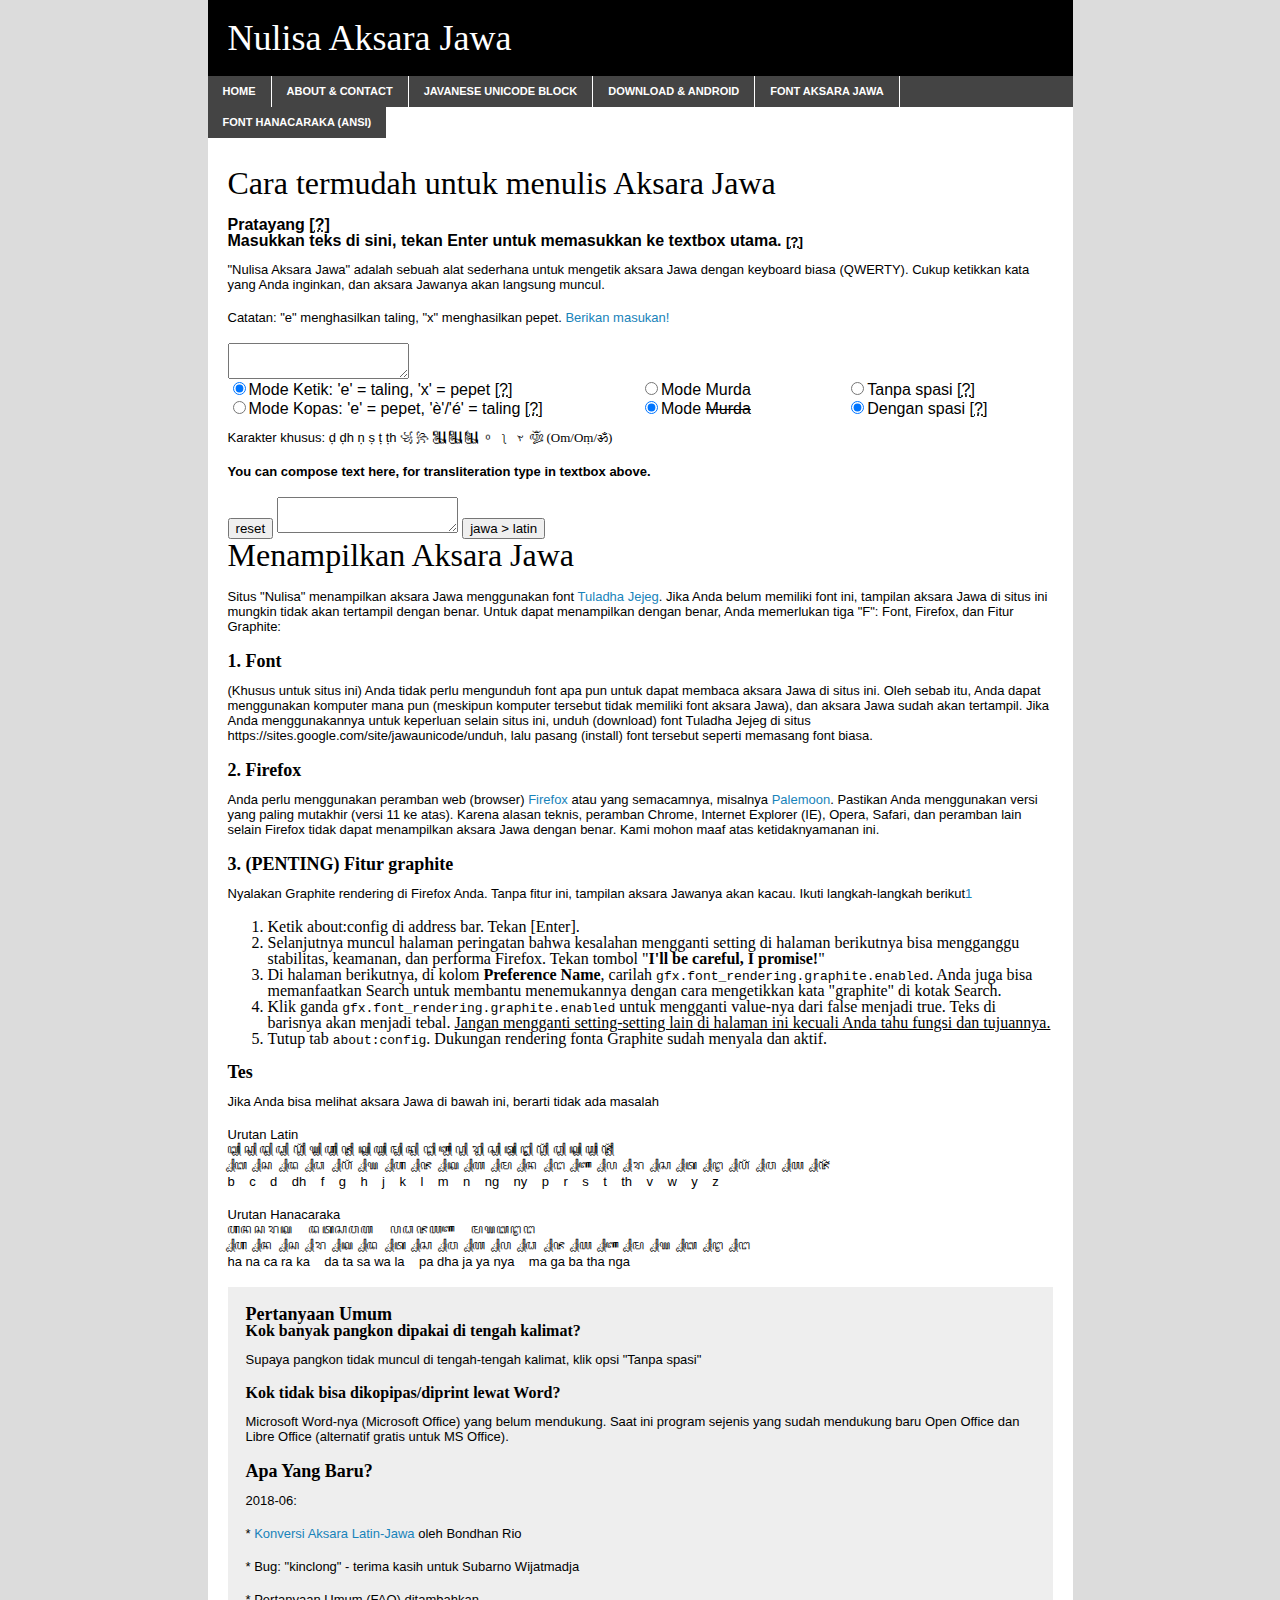
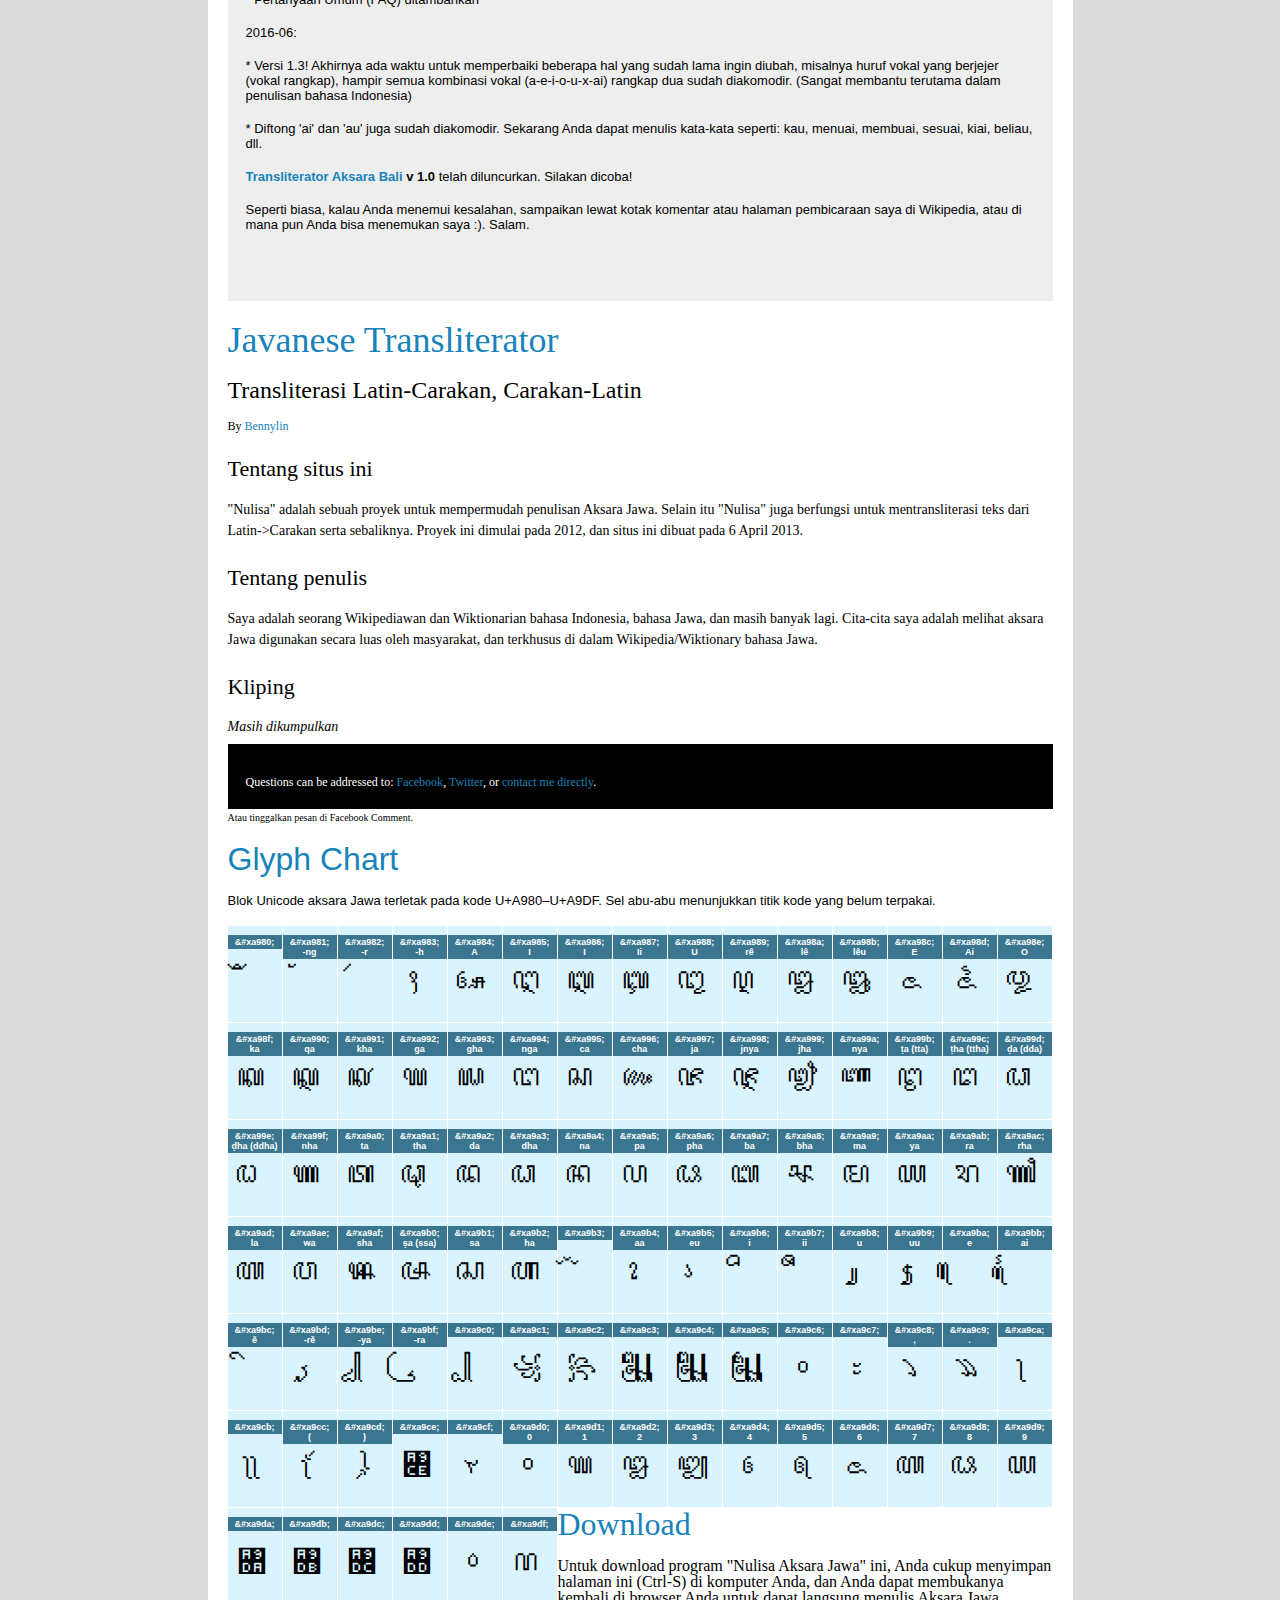
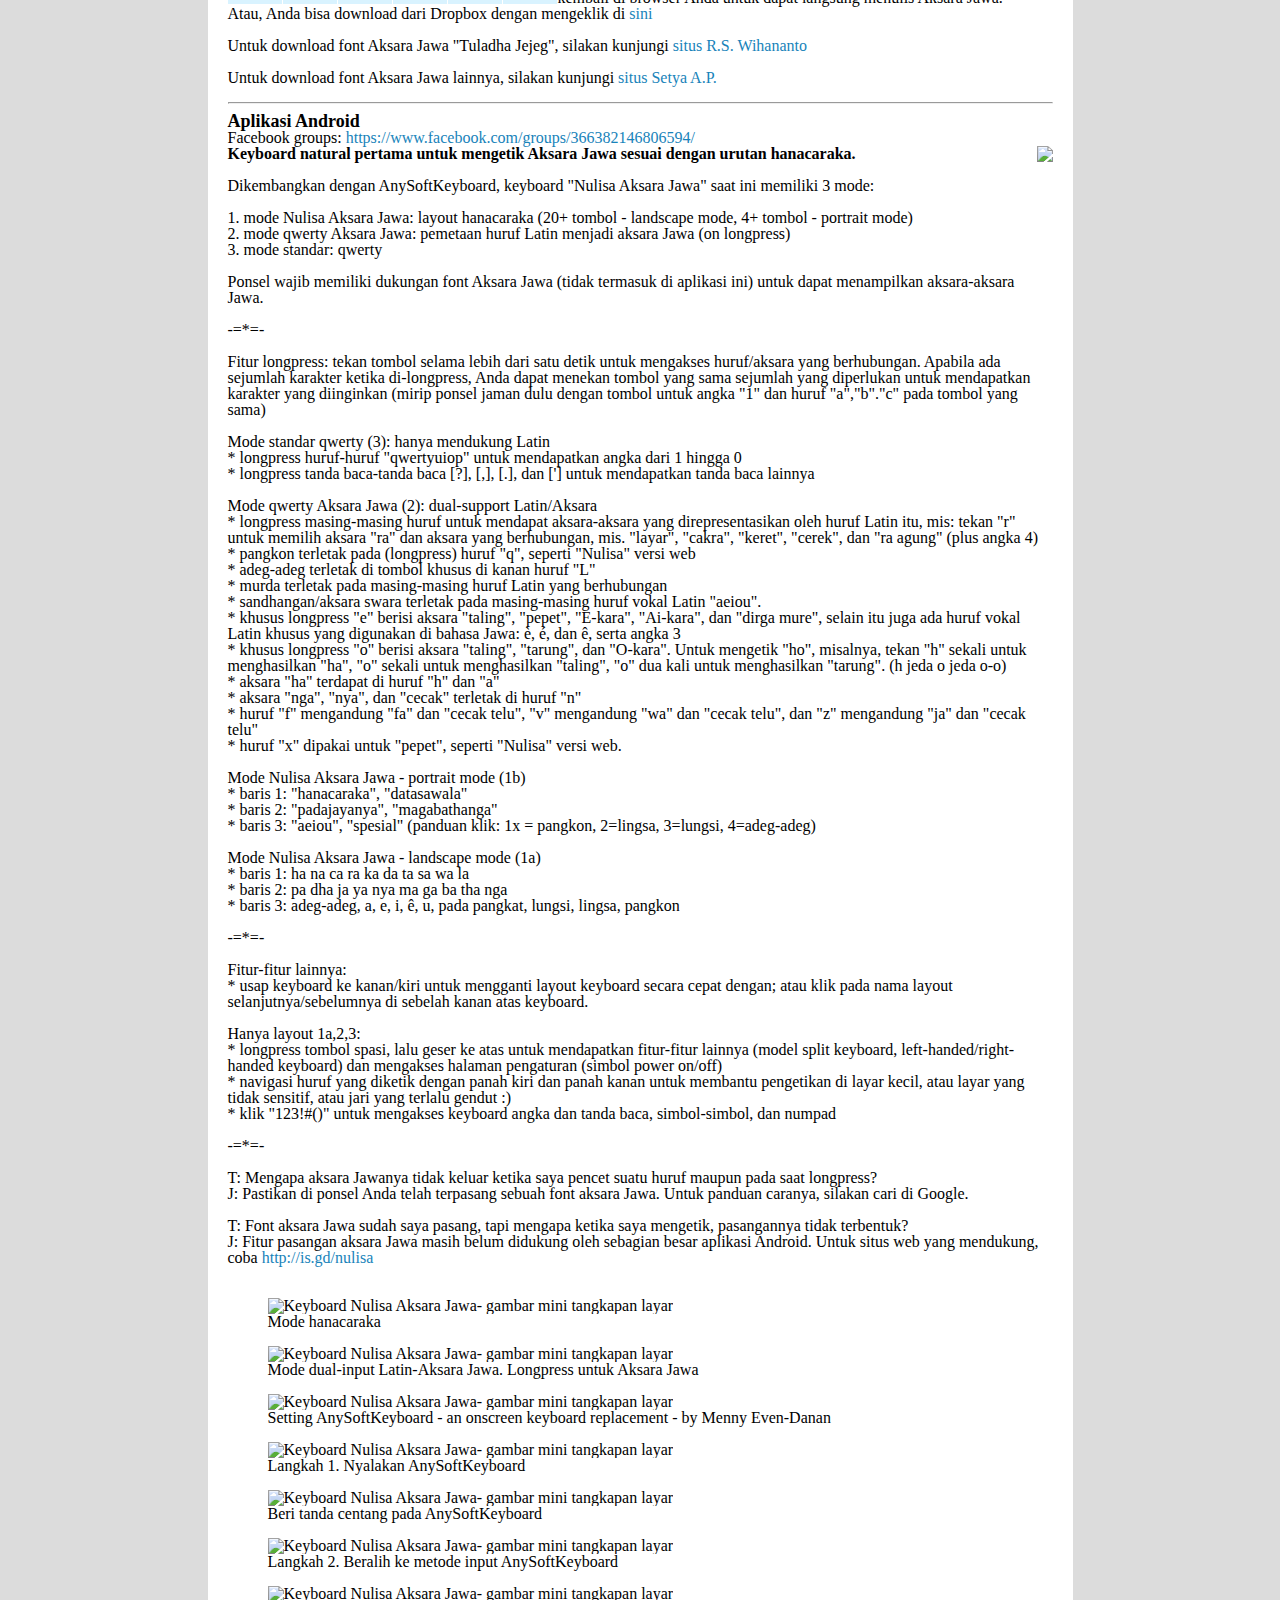
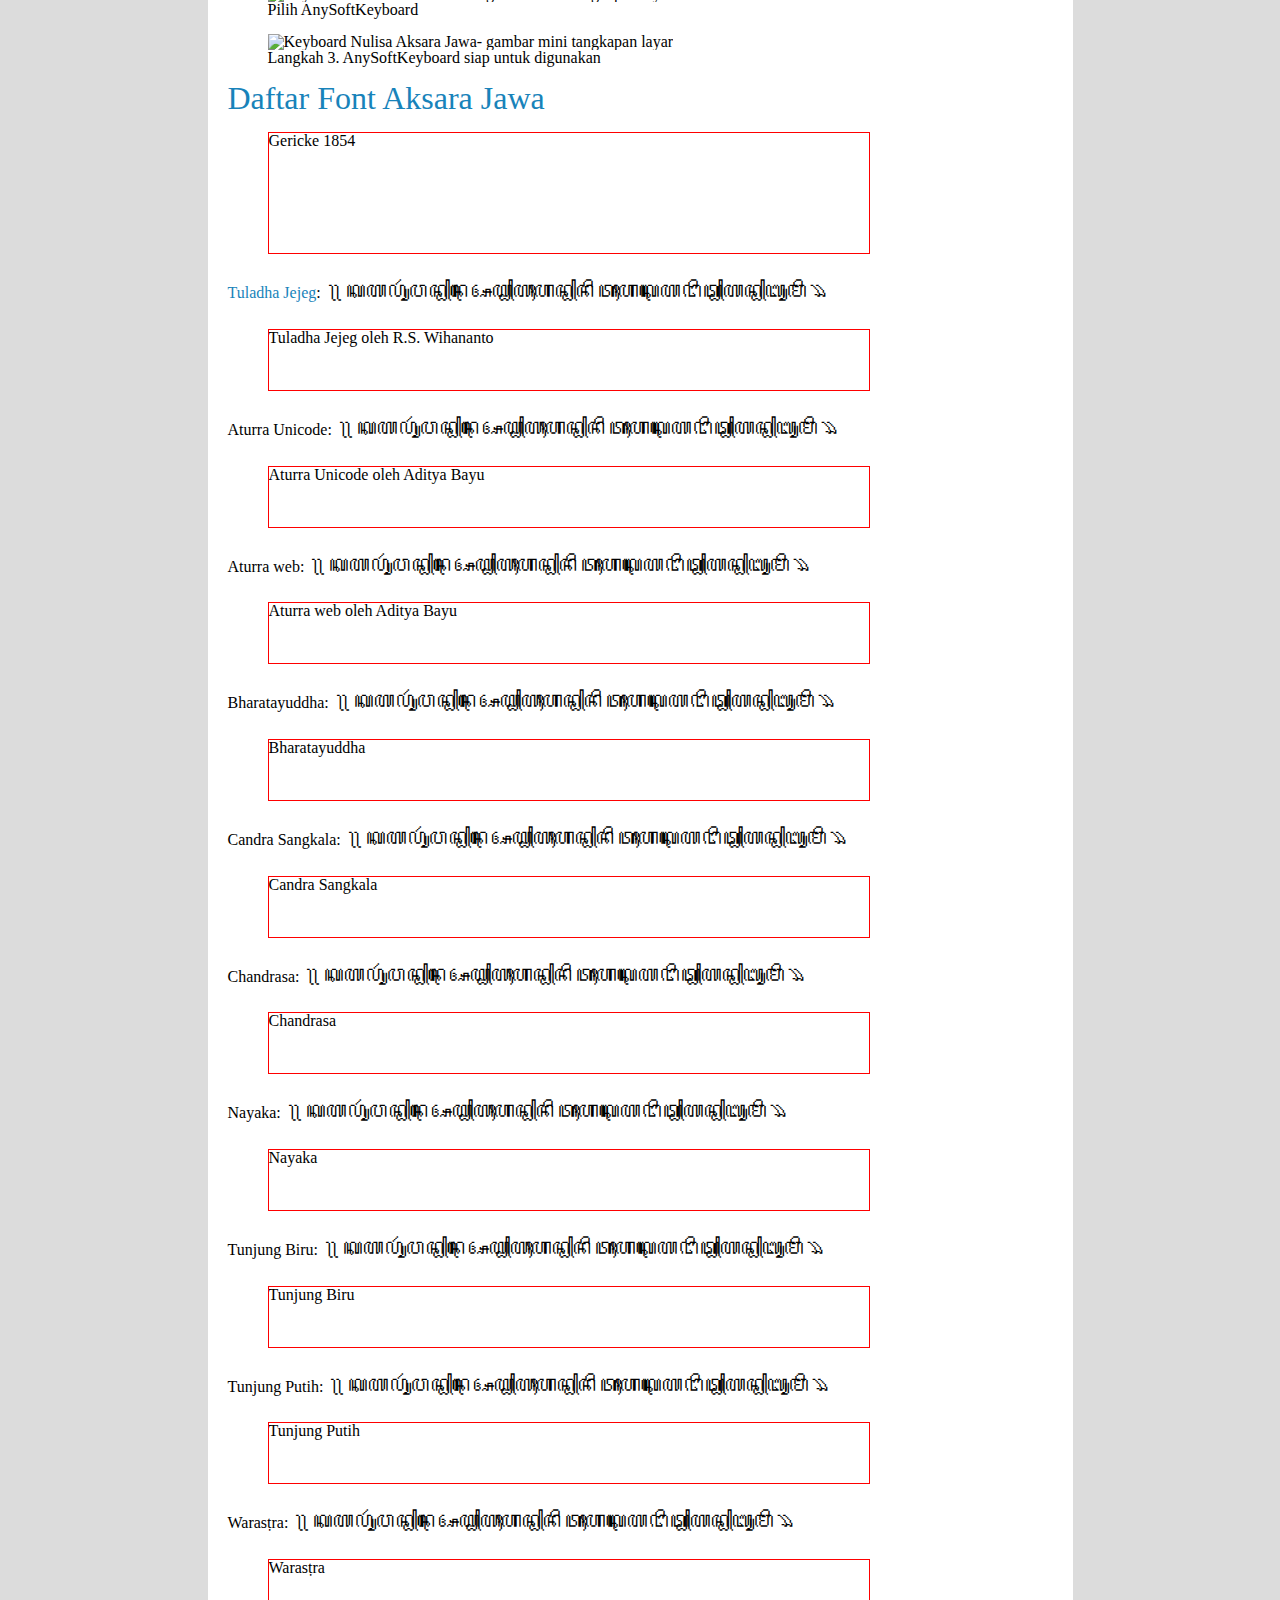
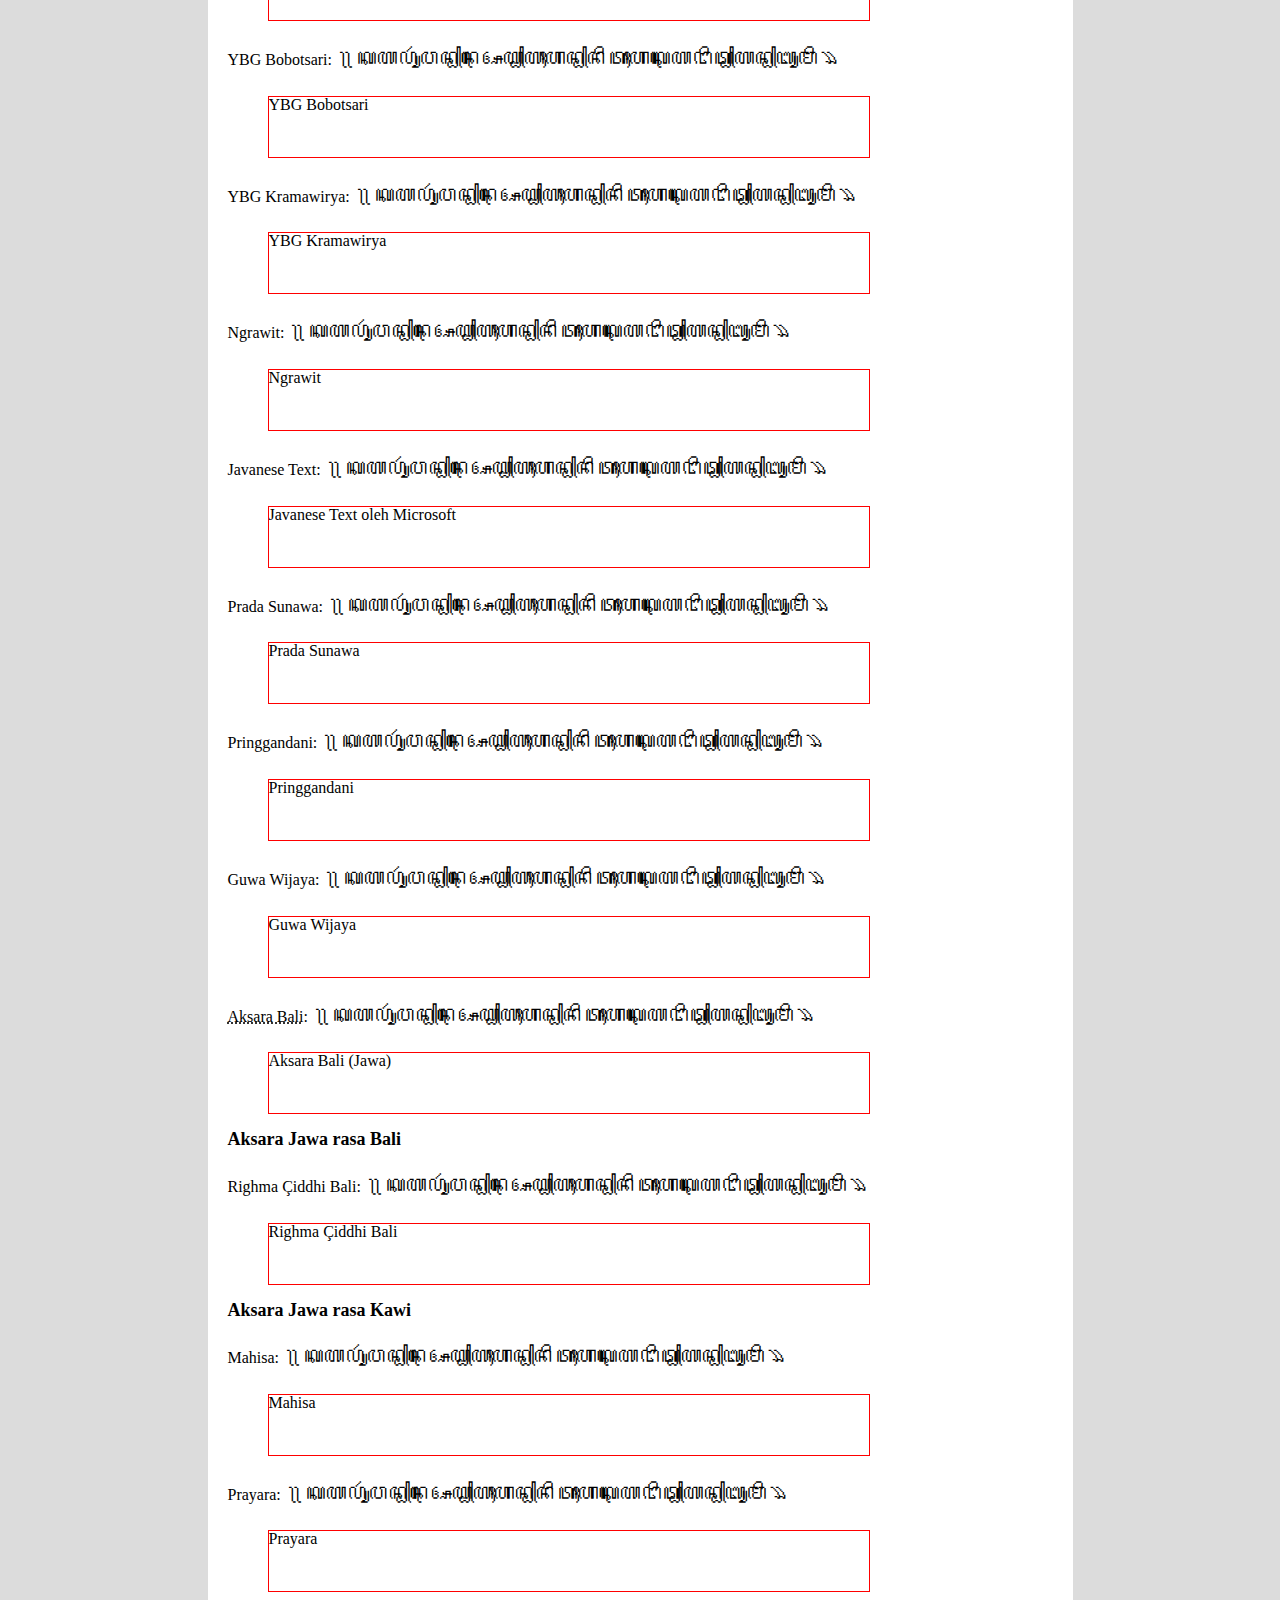
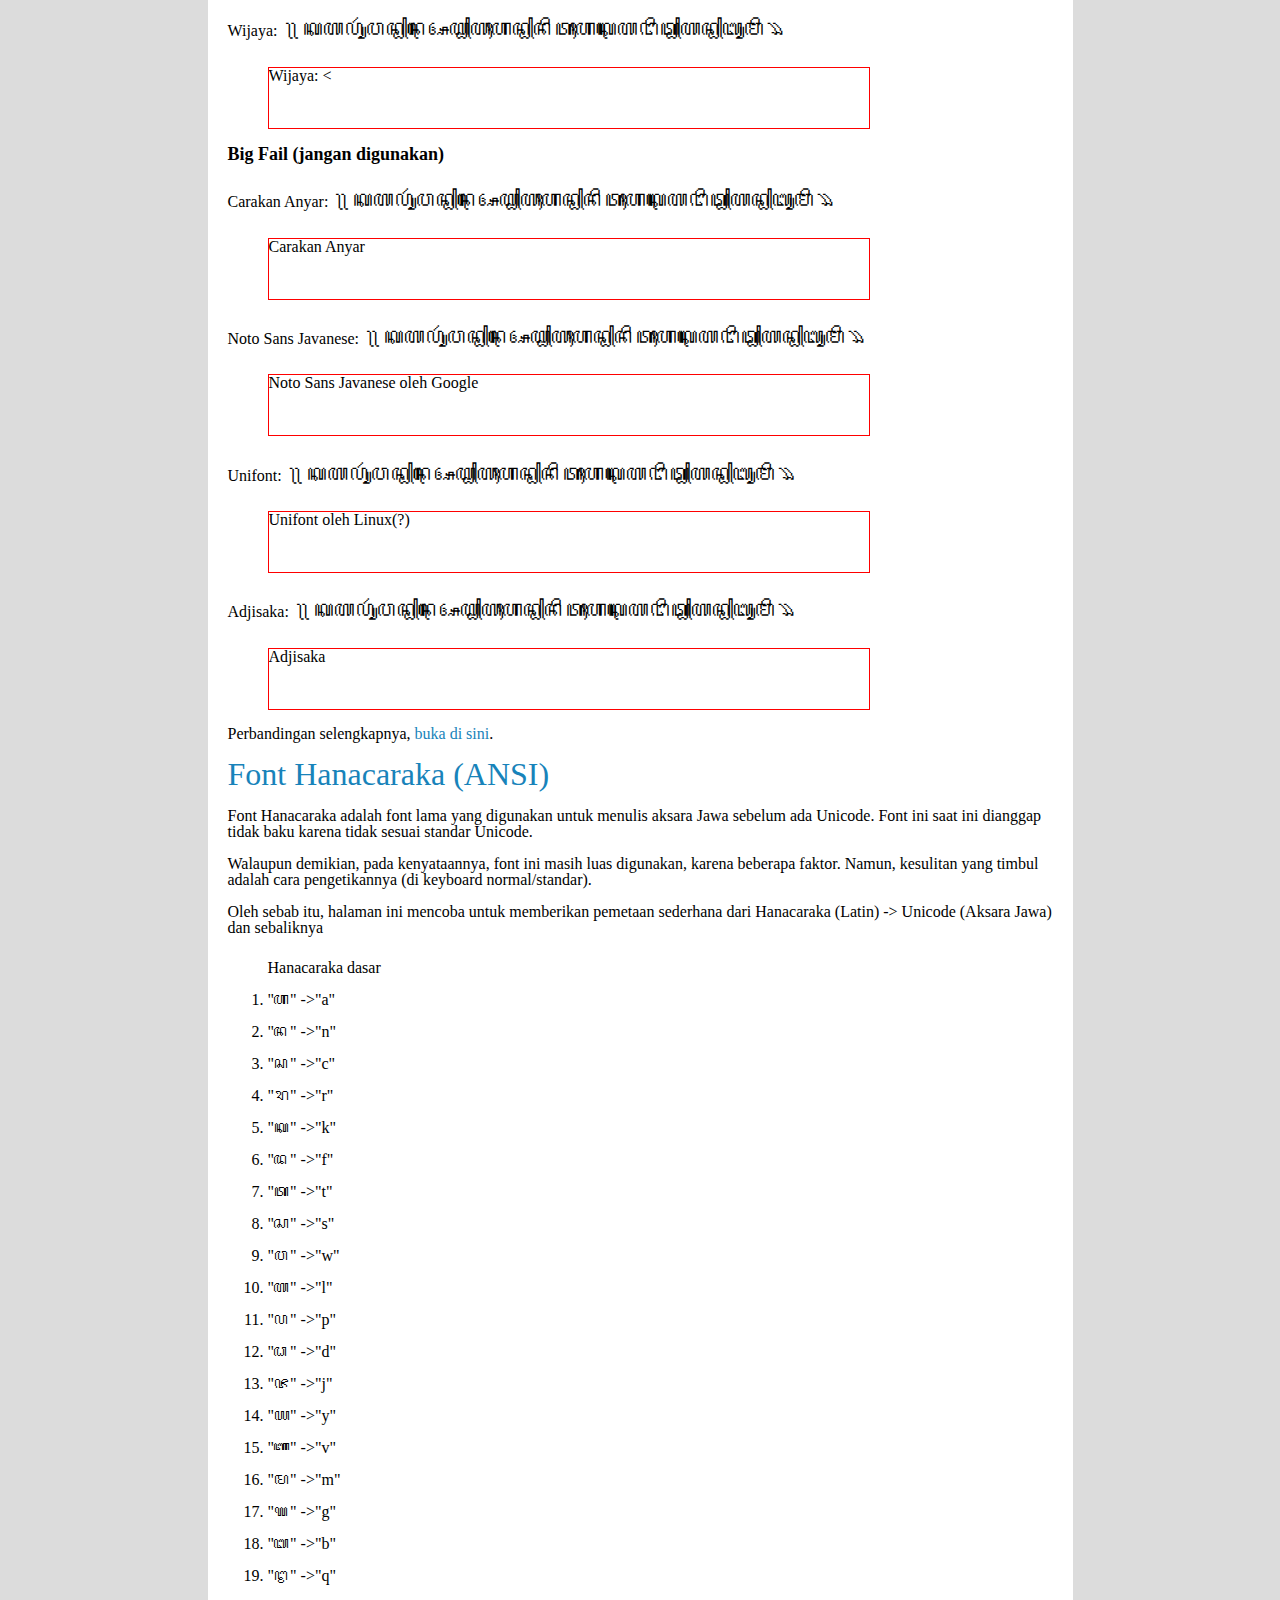
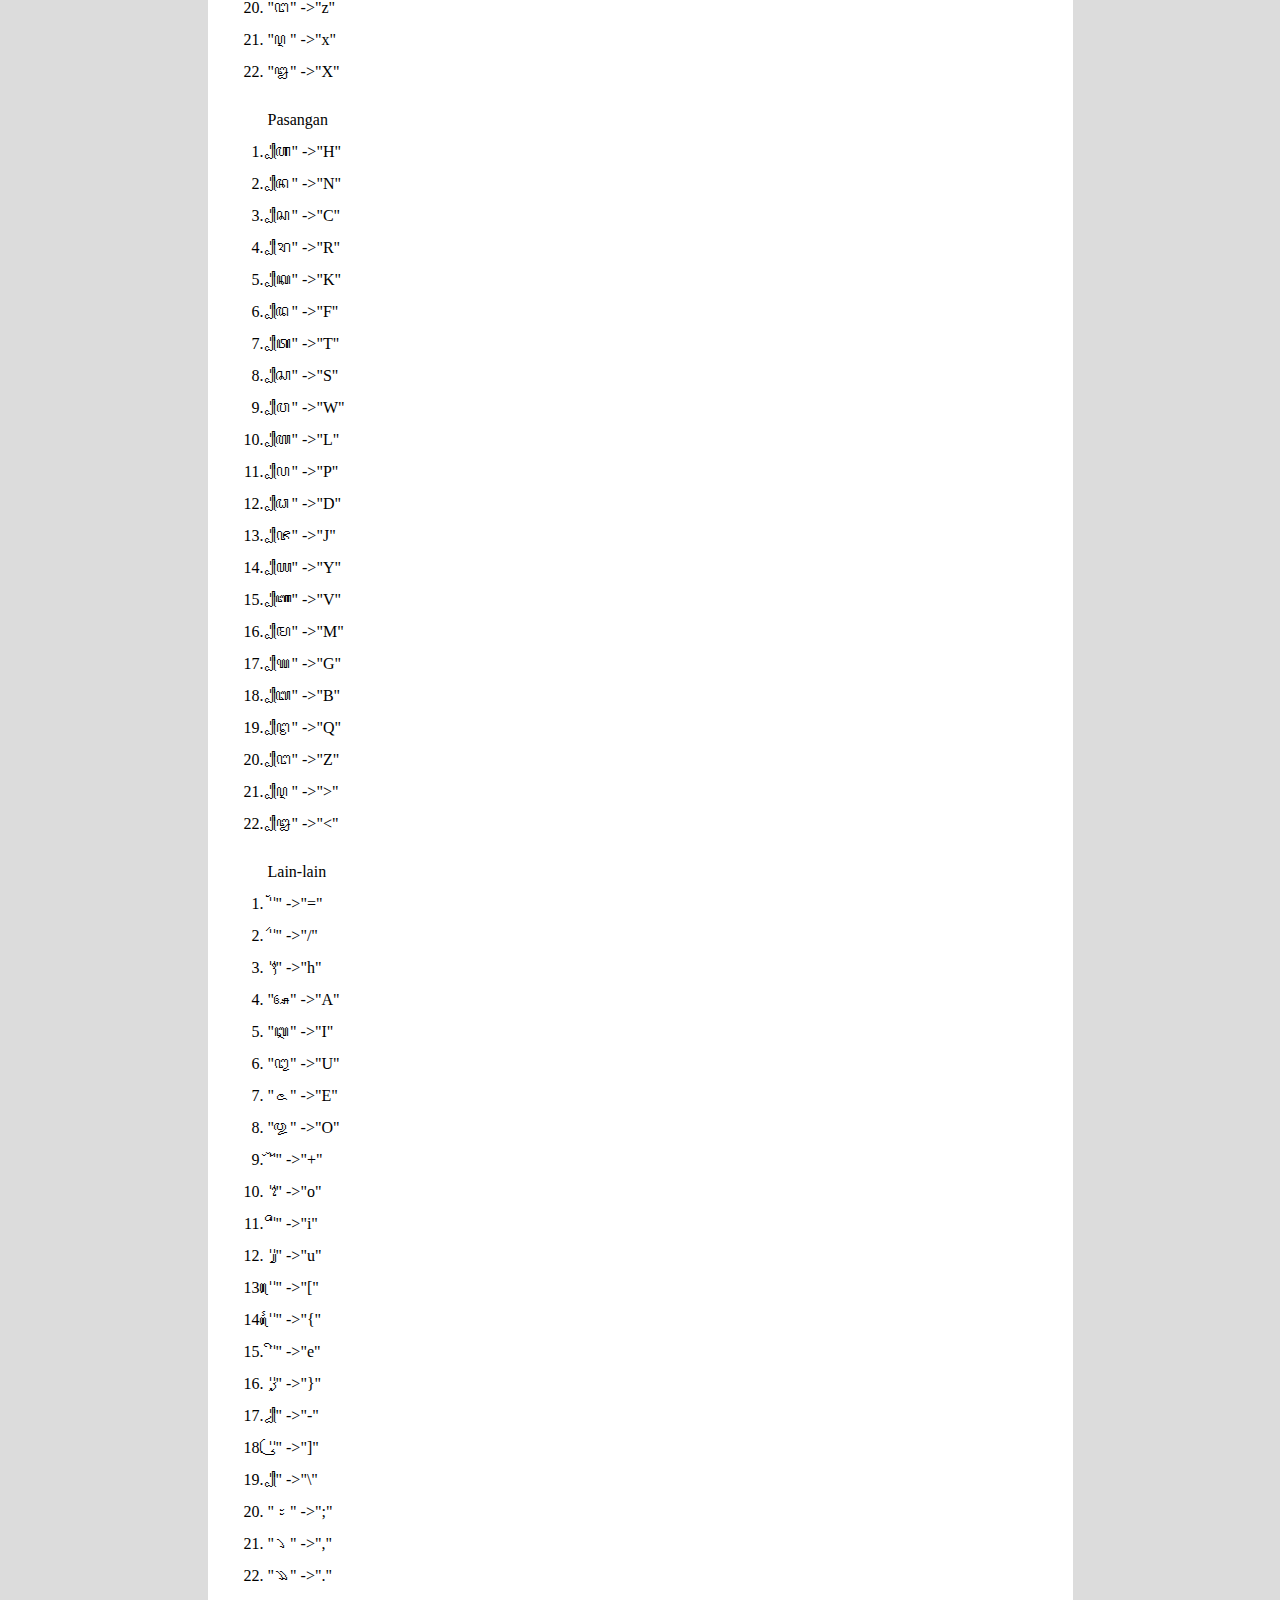
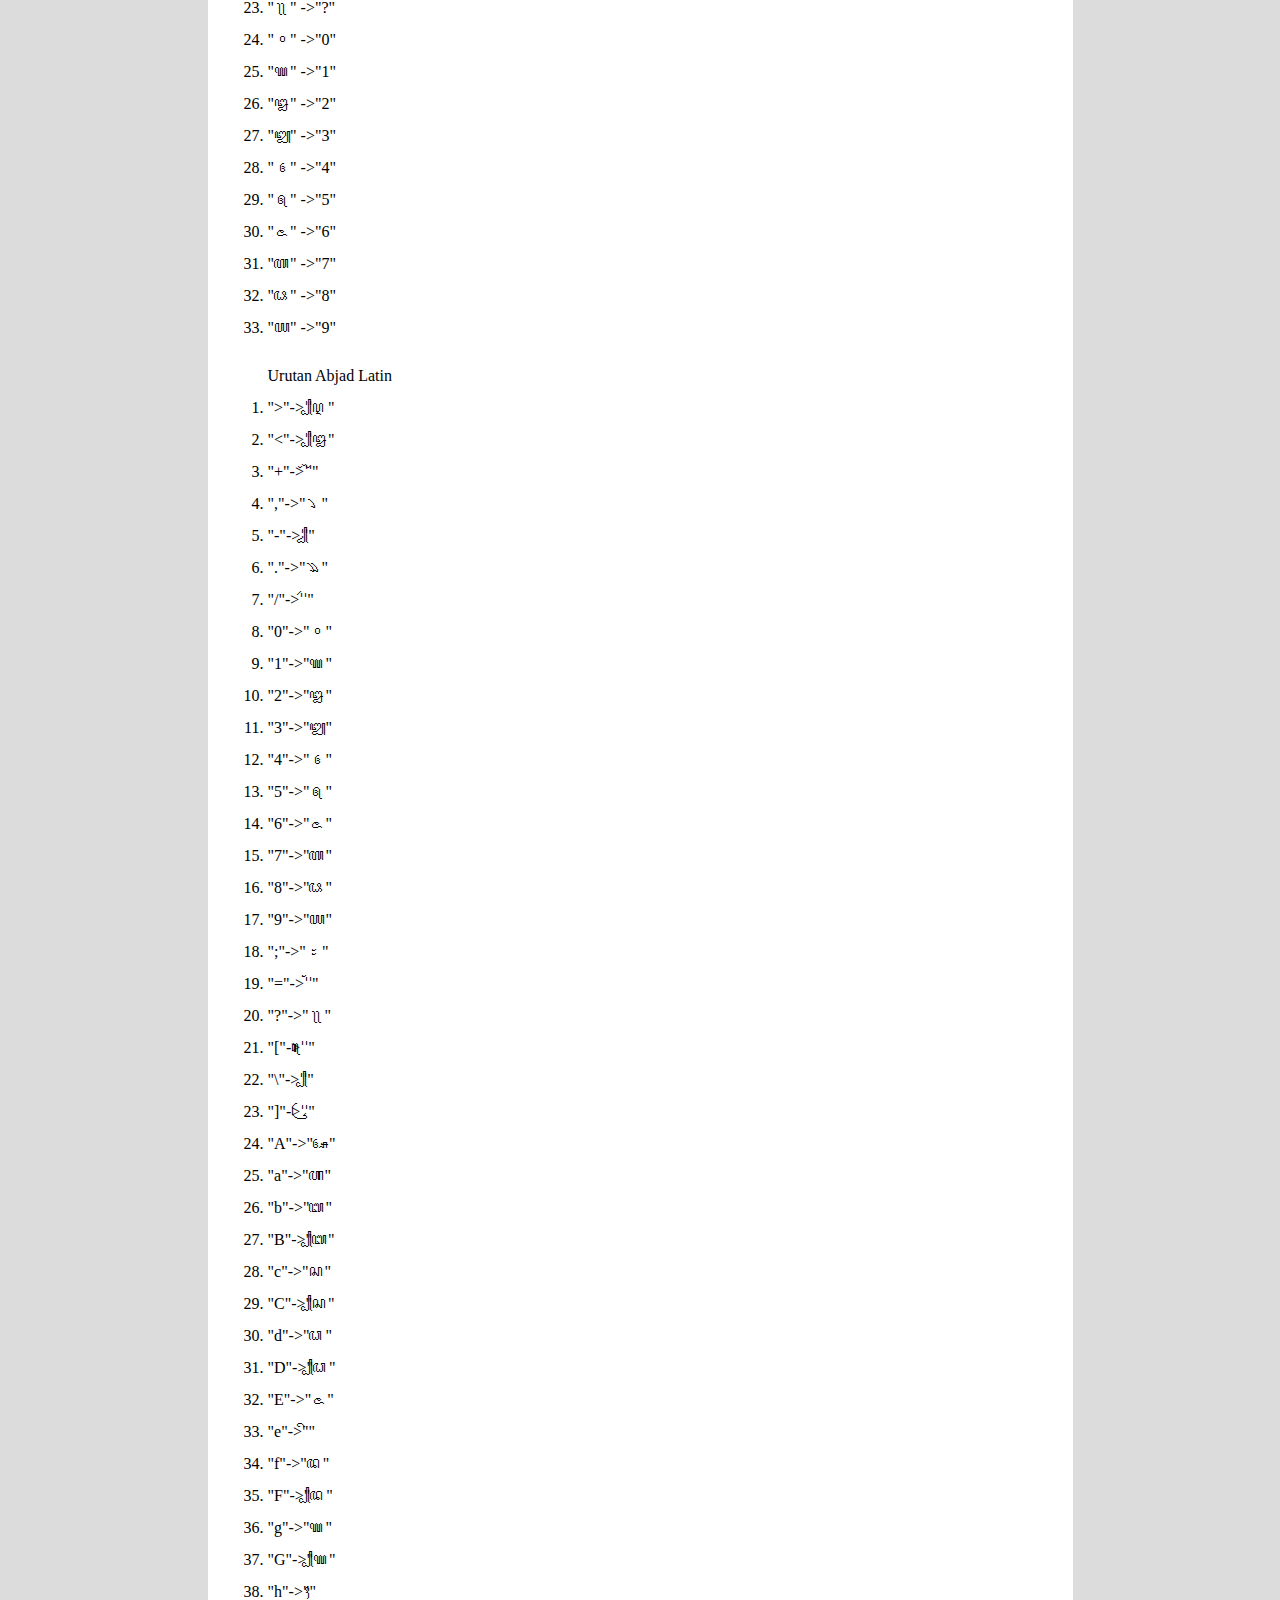
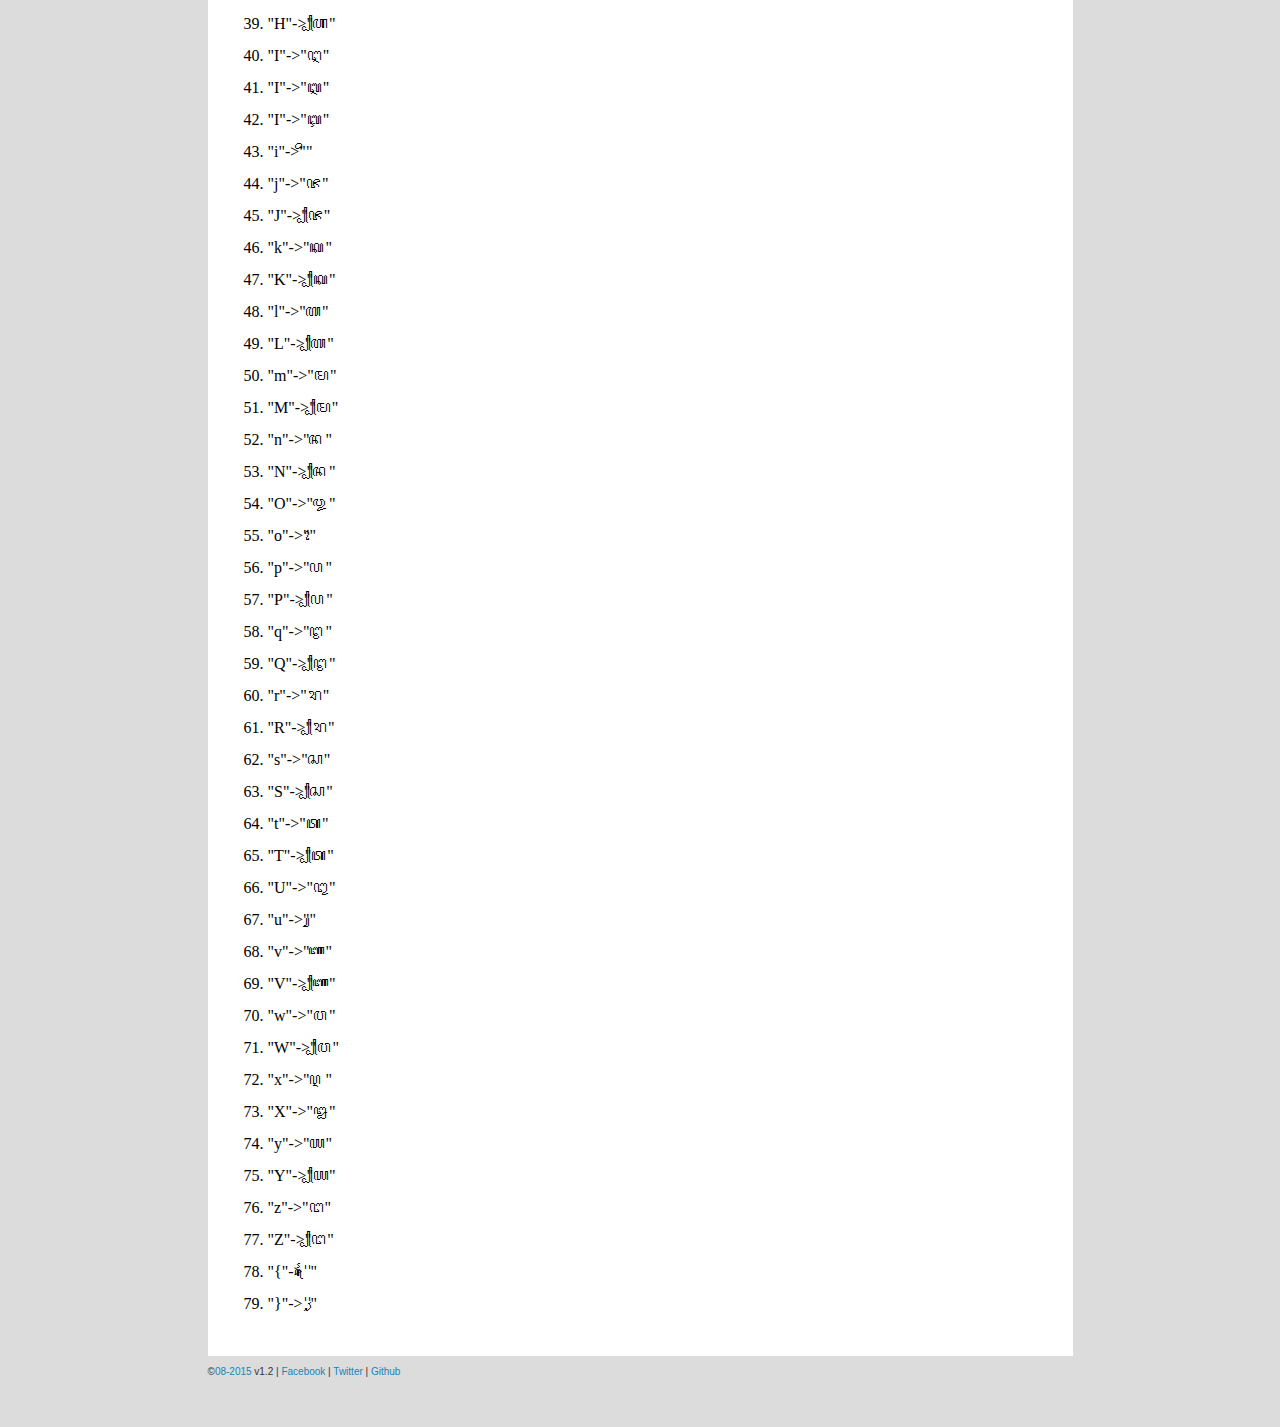
==== commit 2795aa79: "Update index.html" ====
--- a/index.html
+++ b/index.html
@@ -75,7 +75,7 @@
           <input type="radio" name="spasi" value="without">Tanpa spasi <abbr title="Dalam mode ini, teks akan diperlakukan tanpa ada spasi sama sekali, meskipun Anda menggunakan spasi. Teks tidak dapat dikonvert kembali dengan spasi."><small>[?]</small></abbr><br>
           <input type="radio" name="spasi" value="with" checked="checked">Dengan spasi <abbr title="Dalam mode ini, setiap spasi diubah menjadi karakter khusus sehingga dapat ditransliterasi kembali ke Latin dengan spasi."><small>[?]</small></abbr>
         </td></tr></table><!---->
-        <p>Karakter khusus: ḍ ḍh ṇ ṣ ṭ ṭh <span style="font-family:Tuladha Jejeg;">꧁ ꧂ ꧃ ꧄ ꧅ ꧆ ꧊ ꧏ ꦎꦴꦀ (Om/Oṃ/ॐ)</span><br></p>
+        <p>Karakter khusus: ḍ ḍh ṇ ṣ ṭ ṭh <span style="font-family:Noto Sans Javanese, Tuladha Jejeg;">꧁ ꧂ ꧃ ꧄ ꧅ ꧆ ꧊ ꧏ ꦎꦴꦀ (Om/Oṃ/ॐ)</span><br></p>
       </div>
       <div id="output" class="gb">
         <p><strong>You can compose text here, for transliteration type in textbox above.</strong></h3>
@@ -114,37 +114,39 @@
 <p>Jika Anda bisa melihat aksara Jawa di bawah ini, berarti tidak ada masalah</p>
 
 <p>Urutan Latin<br>
-<span style="font-family:Tuladha Jejeg">ꦧ꧀ ꦕ꧀ ꦢ꧀ ꦝ꧀  ꦥ꦳꧀ ꦒ꧀ ꦲ꧀ ꦗ꧀ ꦏ꧀ ꦭ꧀ ꦩ꧀ ꦤ꧀ ꦔ꧀ ꦚ꧀ ꦥ꧀ ꦫ꧀ ꦱ꧀ ꦠ꧀ ꦛ꧀ ꦥ꦳꧀ ꦮ꧀ ꦏ꧀ ꦪ꧀ ꦗ꦳꧀<br></span>
-<span style="font-family:Tuladha Jejeg">◌꧀ꦧ&nbsp; ◌꧀ꦕ&nbsp; ◌꧀ꦢ&nbsp; ◌꧀ꦝ&nbsp; ◌꧀ꦥ꦳&nbsp; ◌꧀ꦒ&nbsp; ◌꧀ꦲ&nbsp; ◌꧀ꦗ&nbsp; ◌꧀ꦏ&nbsp; ◌꧀ꦭ&nbsp; ◌꧀ꦩ&nbsp; ◌꧀ꦤ&nbsp; ◌꧀ꦔ&nbsp; ◌꧀ꦚ&nbsp; ◌꧀ꦥ&nbsp; ◌꧀ꦫ&nbsp; ◌꧀ꦱ&nbsp; ◌꧀ꦠ&nbsp; ◌꧀ꦛ&nbsp; ◌꧀ꦥ꦳&nbsp; ◌꧀ꦮ&nbsp; ◌꧀ꦪ&nbsp; ◌꧀ꦗ꦳<br></span>
+<span style="font-family:Noto Sans Javanese, Tuladha Jejeg">ꦧ꧀ ꦕ꧀ ꦢ꧀ ꦝ꧀  ꦥ꦳꧀ ꦒ꧀ ꦲ꧀ ꦗ꧀ ꦏ꧀ ꦭ꧀ ꦩ꧀ ꦤ꧀ ꦔ꧀ ꦚ꧀ ꦥ꧀ ꦫ꧀ ꦱ꧀ ꦠ꧀ ꦛ꧀ ꦥ꦳꧀ ꦮ꧀ ꦏ꧀ ꦪ꧀ ꦗ꦳꧀<br></span>
+<span style="font-family:Noto Sans Javanese, Tuladha Jejeg">◌꧀ꦧ&nbsp; ◌꧀ꦕ&nbsp; ◌꧀ꦢ&nbsp; ◌꧀ꦝ&nbsp; ◌꧀ꦥ꦳&nbsp; ◌꧀ꦒ&nbsp; ◌꧀ꦲ&nbsp; ◌꧀ꦗ&nbsp; ◌꧀ꦏ&nbsp; ◌꧀ꦭ&nbsp; ◌꧀ꦩ&nbsp; ◌꧀ꦤ&nbsp; ◌꧀ꦔ&nbsp; ◌꧀ꦚ&nbsp; ◌꧀ꦥ&nbsp; ◌꧀ꦫ&nbsp; ◌꧀ꦱ&nbsp; ◌꧀ꦠ&nbsp; ◌꧀ꦛ&nbsp; ◌꧀ꦥ꦳&nbsp; ◌꧀ꦮ&nbsp; ◌꧀ꦪ&nbsp; ◌꧀ꦗ꦳<br></span>
 b &nbsp;&nbsp;&nbsp;c &nbsp;&nbsp;&nbsp;d &nbsp;&nbsp;&nbsp;dh &nbsp;&nbsp;&nbsp;f &nbsp;&nbsp;&nbsp;g &nbsp;&nbsp;&nbsp;h &nbsp;&nbsp;&nbsp;j &nbsp;&nbsp;&nbsp;k &nbsp;&nbsp;&nbsp;l &nbsp;&nbsp;&nbsp;m &nbsp;&nbsp;&nbsp;n &nbsp;&nbsp;&nbsp;ng &nbsp;&nbsp;&nbsp;ny &nbsp;&nbsp;&nbsp;p &nbsp;&nbsp;&nbsp;r &nbsp;&nbsp;&nbsp;s &nbsp;&nbsp;&nbsp;t &nbsp;&nbsp;&nbsp;th &nbsp;&nbsp;&nbsp;v &nbsp;&nbsp;&nbsp;w &nbsp;&nbsp;&nbsp;y &nbsp;&nbsp;&nbsp;z</p>
 
 <p>Urutan Hanacaraka<br>
-<span style="font-family:Tuladha Jejeg">ꦲꦤꦕꦫꦏ&nbsp;&nbsp;&nbsp;&nbsp;&nbsp;ꦢꦠꦱꦮꦭ&nbsp;&nbsp;&nbsp;&nbsp;&nbsp;ꦥꦝꦗꦪꦚ&nbsp;&nbsp;&nbsp;&nbsp;&nbsp;ꦩꦒꦧꦛꦔ</span><br>
-<span style="font-family:Tuladha Jejeg">◌꧀ꦲ&nbsp;&nbsp;◌꧀ꦤ&nbsp;&nbsp;◌꧀ꦕ&nbsp;&nbsp;◌꧀ꦫ&nbsp;&nbsp;◌꧀ꦏ&nbsp;&nbsp;◌꧀ꦢ&nbsp;&nbsp;◌꧀ꦠ&nbsp;&nbsp;◌꧀ꦱ&nbsp;&nbsp;◌꧀ꦮ&nbsp;&nbsp;◌꧀ꦭ&nbsp;&nbsp;◌꧀ꦥ&nbsp;&nbsp;◌꧀ꦝ&nbsp;&nbsp;◌꧀ꦗ&nbsp;&nbsp;◌꧀ꦪ&nbsp;&nbsp;◌꧀ꦚ&nbsp;&nbsp;◌꧀ꦩ&nbsp;&nbsp;◌꧀ꦒ&nbsp;&nbsp;◌꧀ꦧ&nbsp;&nbsp;◌꧀ꦛ&nbsp;&nbsp;◌꧀ꦔ</span><br>
+<span style="font-family:Noto Sans Javanese, Tuladha Jejeg">ꦲꦤꦕꦫꦏ&nbsp;&nbsp;&nbsp;&nbsp;&nbsp;ꦢꦠꦱꦮꦭ&nbsp;&nbsp;&nbsp;&nbsp;&nbsp;ꦥꦝꦗꦪꦚ&nbsp;&nbsp;&nbsp;&nbsp;&nbsp;ꦩꦒꦧꦛꦔ</span><br>
+<span style="font-family:Noto Sans Javanese, Tuladha Jejeg">◌꧀ꦲ&nbsp;&nbsp;◌꧀ꦤ&nbsp;&nbsp;◌꧀ꦕ&nbsp;&nbsp;◌꧀ꦫ&nbsp;&nbsp;◌꧀ꦏ&nbsp;&nbsp;◌꧀ꦢ&nbsp;&nbsp;◌꧀ꦠ&nbsp;&nbsp;◌꧀ꦱ&nbsp;&nbsp;◌꧀ꦮ&nbsp;&nbsp;◌꧀ꦭ&nbsp;&nbsp;◌꧀ꦥ&nbsp;&nbsp;◌꧀ꦝ&nbsp;&nbsp;◌꧀ꦗ&nbsp;&nbsp;◌꧀ꦪ&nbsp;&nbsp;◌꧀ꦚ&nbsp;&nbsp;◌꧀ꦩ&nbsp;&nbsp;◌꧀ꦒ&nbsp;&nbsp;◌꧀ꦧ&nbsp;&nbsp;◌꧀ꦛ&nbsp;&nbsp;◌꧀ꦔ</span><br>
 ha na ca ra ka &nbsp;&nbsp;&nbsp;da ta sa wa la &nbsp;&nbsp;&nbsp;pa dha ja ya nya &nbsp;&nbsp;&nbsp;ma ga ba tha nga</p>
     </div>
 
     <div class="grid5 sidebar">
      <div class="box">
+      <h2>Pertanyaan Umum</h2>
+      <h4>Kok banyak pangkon dipakai di tengah kalimat?</h4>
+	     <p>Supaya pangkon tidak muncul di tengah-tengah kalimat, klik opsi "Tanpa spasi"</p>
+      <h4>Kok tidak bisa dikopipas/diprint lewat Word?</h4>
+	     <p>Microsoft Word-nya (Microsoft Office) yang belum mendukung. Saat ini program sejenis yang sudah mendukung baru Open Office dan Libre Office (alternatif gratis untuk MS Office).</p>
       <h2>Apa Yang Baru?</h2>
+      <p>2018-06:</p>
+	     <p>* <a href="http://www.surya-aji.org/hanacaraka/">Konversi Aksara Latin-Jawa</a> oleh Bondhan Rio</p>
+	     <p>* Bug: "kinclong" - terima kasih untuk Subarno Wijatmadja</p>
+	     <p>* Pertanyaan Umum (FAQ) ditambahkan</p>
       <p>2016-06:</p>
       <p>* Versi 1.3! Akhirnya ada waktu untuk memperbaiki beberapa hal yang sudah lama ingin diubah, misalnya huruf vokal yang berjejer (vokal rangkap), hampir semua kombinasi vokal (a-e-i-o-u-x-ai) rangkap dua sudah diakomodir. (Sangat membantu terutama dalam penulisan bahasa Indonesia)</p>
       <p>* Diftong 'ai' dan 'au' juga sudah diakomodir. Sekarang Anda dapat menulis kata-kata seperti: kau, menuai, membuai, sesuai, kiai, beliau, dll.</p>
       <p><b><a href="http://bennylin.github.io/transliterasijawa/bali.html">Transliterator Aksara Bali</a> v 1.0</b> telah diluncurkan. Silakan dicoba!</p>
       <p>Seperti biasa, kalau Anda menemui kesalahan, sampaikan lewat kotak komentar atau halaman pembicaraan saya di Wikipedia, atau di mana pun Anda bisa menemukan saya :). Salam.</p>
-      <p>&nbsp;</p>
+      <p>&nbsp;</p><!--
       <p>2015-08:</p>
         <section class="box feature">
 	  <img alt="Keyboard Nulisa" src="https://lh3.googleusercontent.com/ERsMxk9GHUlzWah5sLQF-b88P7P6MVT4gdAxk6EOgkEIdXdabRp2KEVdbWJ2ykN-sCDa=w250" style="display: block; margin-left: auto; margin-right: auto;" class="8u"><br>
           <center></center><a href="https://play.google.com/store/apps/details?id=com.benny.jawa.aksara.keyboard"><img src="https://www.gstatic.com/android/market_images/web/play_logo_x2.png" width="200px"></a></center>
 	</section>
-      <p><center><big><img src="https://simomot.files.wordpress.com/2011/02/bendera-merah-putih-bendera-indonesia-indonesia-flag-omkicau-5.gif"> Dirgahayu kemerdekaan Indonesia ke-70!</big></center><br />
-      Bersamaan dengan itu, keyboard Nulisa Aksara Jawa untuk Android kini sudah bisa diunduh di <a href="https://play.google.com/store/apps/details?id=com.benny.jawa.aksara.keyboard">Google Play!</a>
-      <p>&nbsp;</p>
-      <p>2015-01:</p>
-      <p>* Selamat tahun baru! <span style="font-family:Tuladha Jejeg;">ꦱꦸꦒꦼꦁ​ꦮꦂꦱ​ꦲꦺꦁꦒꦭ꧀</span></p>
-      <p>* Menampilkan kembali FB comments dan FB like (211 likes! W00t!)</p>
-      <p>* Perbaiki tampilan situs. Tambah bagian "Apa yang Baru?" dan "Tahukah Anda?"</p>
       <p>&nbsp;</p>
       <h2>Tahukah Anda?</h2>
       <p>&nbsp;</p>
@@ -302,7 +304,7 @@
     <div class="grid12 firstcol">
       <h1><a href="#">Glyph Chart</a></h1>
     <p>Blok Unicode aksara Jawa terletak pada kode U+A980–U+A9DF. Sel abu-abu menunjukkan titik kode yang belum terpakai.</p>
-    <div id="glyph_chart" style="font-family:Tuladha Jejeg">
+    <div id="glyph_chart" style="font-family:Noto Sans Javanese, Tuladha Jejeg">
 <div><p>&amp;#xa980;<br></p>&#xa980;</div>
 <div><p>&amp;#xa981;<br>-ng</p>&#xa981;</div>
 <div><p>&amp;#xa982;<br>-r</p>&#xa982;</div>
@@ -491,7 +493,7 @@
 		<img style="width: 600px; position: absolute; top: -100px;" src="http://media.sabda.org/alkitab_kuno/images/1854_gericke/pl/v1_0010.jpg" />
 		<figcaption>Gericke 1854</figcaption>
 	</figure>
-  	<p><a href="https://sites.google.com/site/jawaunicode">Tuladha Jejeg</a>: <span style="line-height:2em; font-size:16.0pt;font-family:&quot;Tuladha Jejeg&quot;">꧋ꦏꦭꦥꦸꦂꦮꦤ꧀ꦤꦺꦄꦭ꧀ꦭꦃꦲꦤ꧀ꦤꦶꦠꦃꦲꦏꦺꦭꦔꦶꦠ꧀ꦭꦤ꧀ꦧꦸꦩꦶ꧉&#8203;</span></p>
+  	<p><a href="https://sites.google.com/site/jawaunicode">Tuladha Jejeg</a>: <span style="line-height:2em; font-size:16.0pt;font-family:Noto Sans Javanese, Tuladha Jejeg">꧋ꦏꦭꦥꦸꦂꦮꦤ꧀ꦤꦺꦄꦭ꧀ꦭꦃꦲꦤ꧀ꦤꦶꦠꦃꦲꦏꦺꦭꦔꦶꦠ꧀ꦭꦤ꧀ꦧꦸꦩꦶ꧉&#8203;</span></p>
 	<figure style="position: relative; width: 600px; height: 60px; overflow: hidden; border: 1px red solid;">
 		<img style="position: absolute; top: -50px;" src="https://upload.wikimedia.org/wikipedia/commons/thumb/c/cc/Perbandingan_Aksara_Jawa.png/800px-Perbandingan_Aksara_Jawa.png" />
 		<figcaption>Tuladha Jejeg oleh R.S. Wihananto</figcaption>
@@ -635,7 +637,7 @@
       <p>Font Hanacaraka adalah font lama yang digunakan untuk menulis aksara Jawa sebelum ada Unicode. Font ini saat ini dianggap tidak baku karena tidak sesuai standar Unicode.</p>
       <p>Walaupun demikian, pada kenyataannya, font ini masih luas digunakan, karena beberapa faktor. Namun, kesulitan yang timbul adalah cara pengetikannya (di keyboard normal/standar).</p>
       <p>Oleh sebab itu, halaman ini mencoba untuk memberikan pemetaan sederhana dari Hanacaraka (Latin) -> Unicode (Aksara Jawa) dan sebaliknya</p>
-      <ol style="font-family:Tuladha Jejeg; line-height:2em;">Hanacaraka dasar
+      <ol style="font-family:Noto Sans Javanese, Tuladha Jejeg; line-height:2em;">Hanacaraka dasar
 <li>"ꦲ"  ->"a"</li>
 <li>"ꦤ"  ->"n"</li>
 <li>"ꦕ"  ->"c"</li>
@@ -658,7 +660,7 @@
 <li>"ꦔ"  ->"z"</li>
 <li>"ꦉ"  ->"x"</li>
 <li>"ꦊ"  ->"X"</li>
-</ol><ol style="font-family:Tuladha Jejeg; line-height:2em;"> Pasangan
+</ol><ol style="font-family:Noto Sans Javanese, Tuladha Jejeg; line-height:2em;"> Pasangan
 <li>"꧀ꦲ" ->"H"</li>
 <li>"꧀ꦤ" ->"N"</li>
 <li>"꧀ꦕ" ->"C"</li>
@@ -681,7 +683,7 @@
 <li>"꧀ꦔ" ->"Z"</li>
 <li>"꧀ꦉ" ->"&gt;"</li>
 <li>"꧀ꦊ" ->"&lt;"</li>
-</ol><ol style="font-family:Tuladha Jejeg; line-height:2em;"> Lain-lain
+</ol><ol style="font-family:Noto Sans Javanese, Tuladha Jejeg; line-height:2em;"> Lain-lain
 <li>"ꦁ"  ->"="</li>
 <li>"ꦂ"  ->"/"</li>
 <li>"ꦃ"  ->"h"</li>
@@ -715,7 +717,7 @@
 <li>"꧗"  ->"7"</li>
 <li>"꧘"  ->"8"</li>
 <li>"꧙"  ->"9"</li>
-</ol><ol style="font-family:Tuladha Jejeg; line-height:2em;">Urutan Abjad Latin
+</ol><ol style="font-family:Noto Sans Javanese, Tuladha Jejeg; line-height:2em;">Urutan Abjad Latin
 <li>"&gt;"->"꧀ꦉ" </li>
 <li>"&lt;"->"꧀ꦊ" </li>
 <li>"+"->"꦳"  </li>
@@ -799,7 +801,7 @@
   </div>
   </div>
   </div>
-<div class="fb-comments" data-href="http://bennylin.github.io/transliterasijawa/v1/" data-numposts="5" data-colorscheme="light"></div>
+<div class="fb-comments" data-href="http://bennylin.github.io/transliterasijawa/v1/" data-numposts="5" data-order-by="reverse_time" data-colorscheme="light"></div>
  </div>
  <div id="footer">
   <p>&copy;<a href="lama.html">08-2015</a> v1.2 | <a href="http://facebook.com/bennylin.solo">Facebook</a> | <a href="http://twitter.com/bennylin">Twitter</a> | <a href="http://github.com/bennylin">Github</a></p>
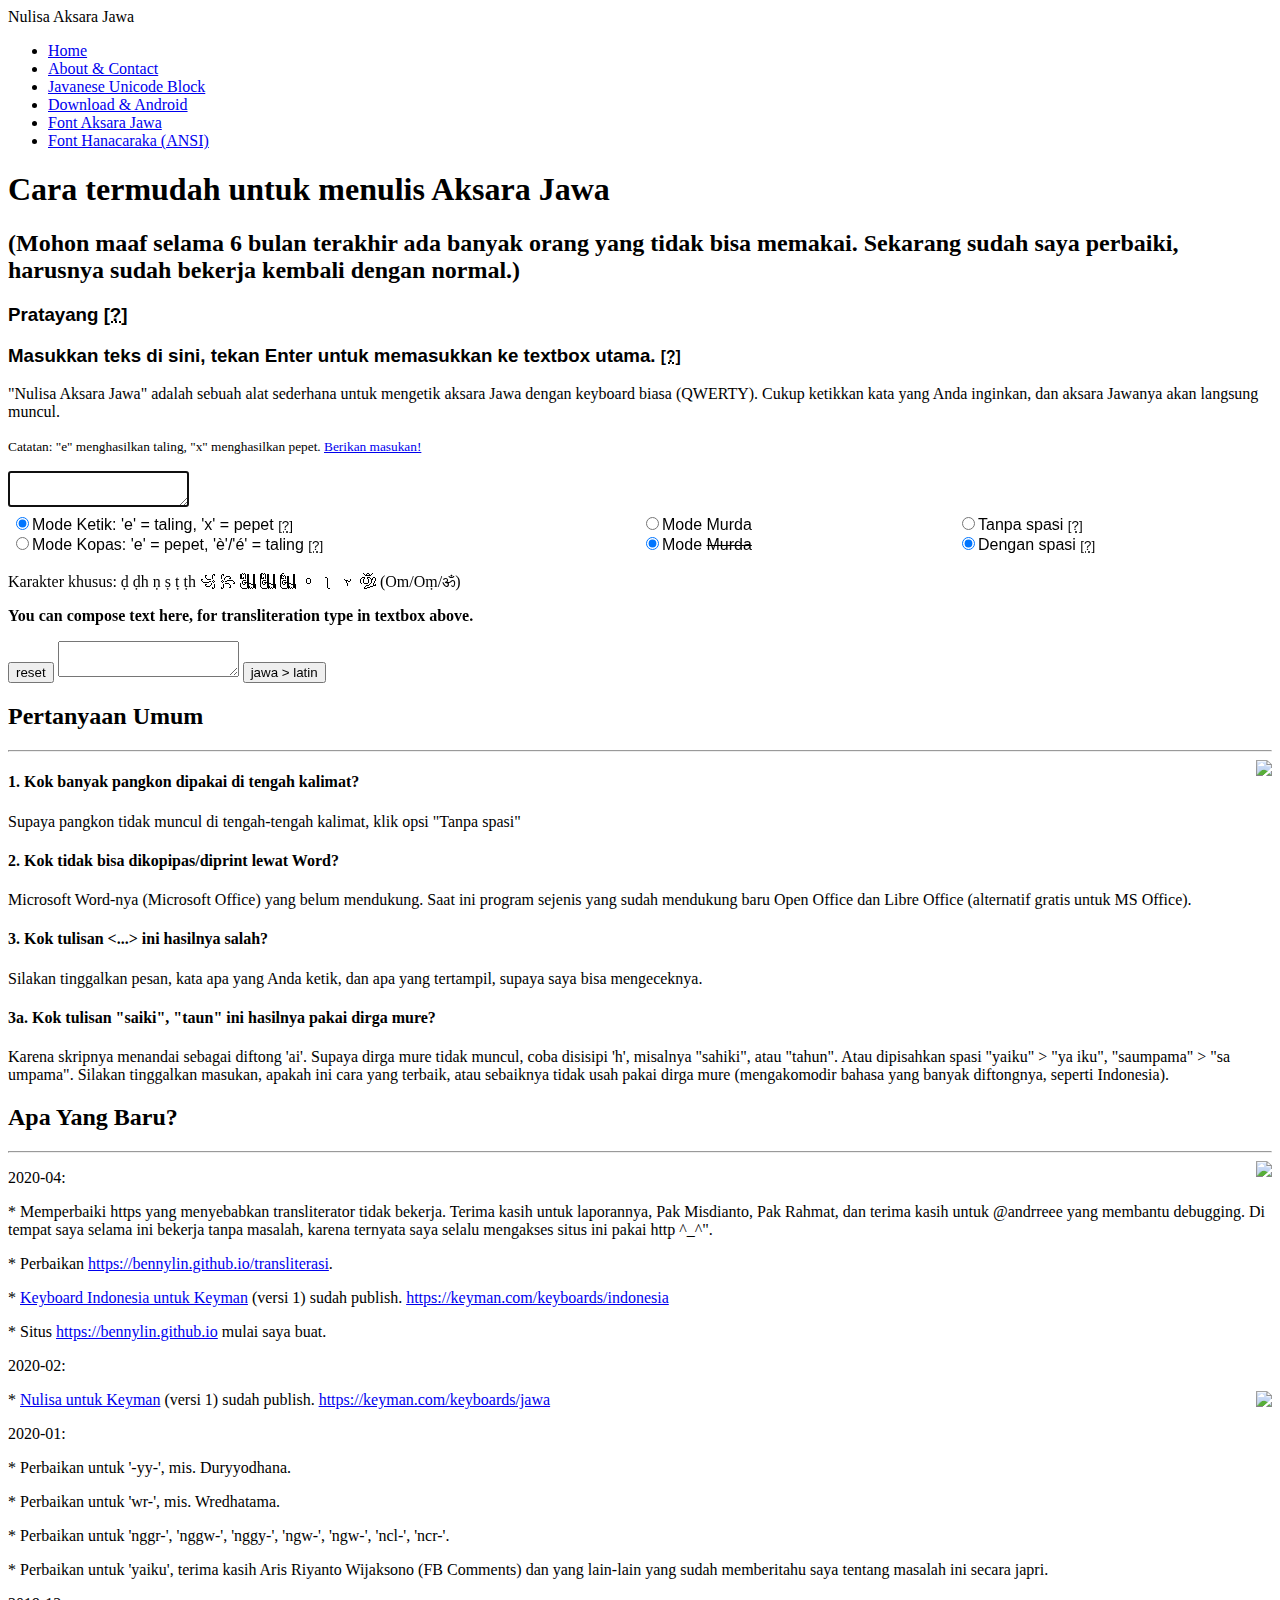
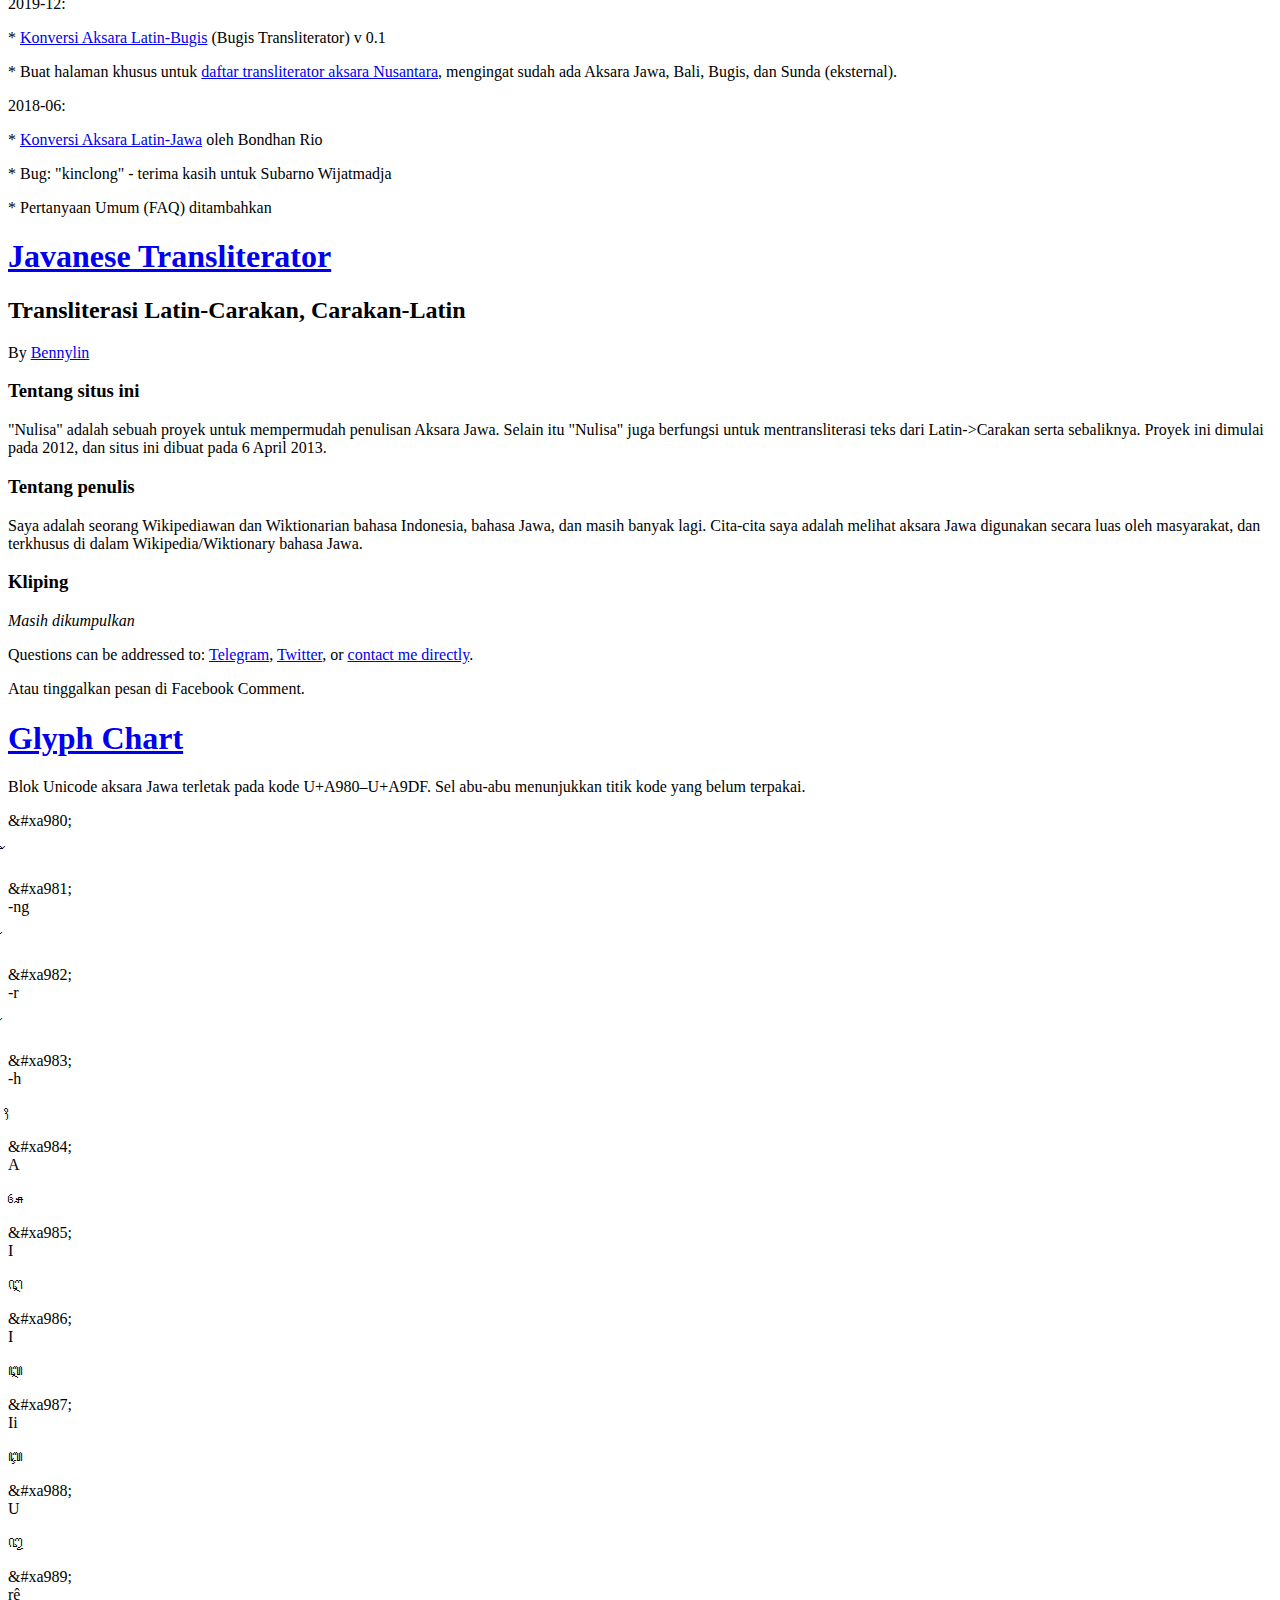
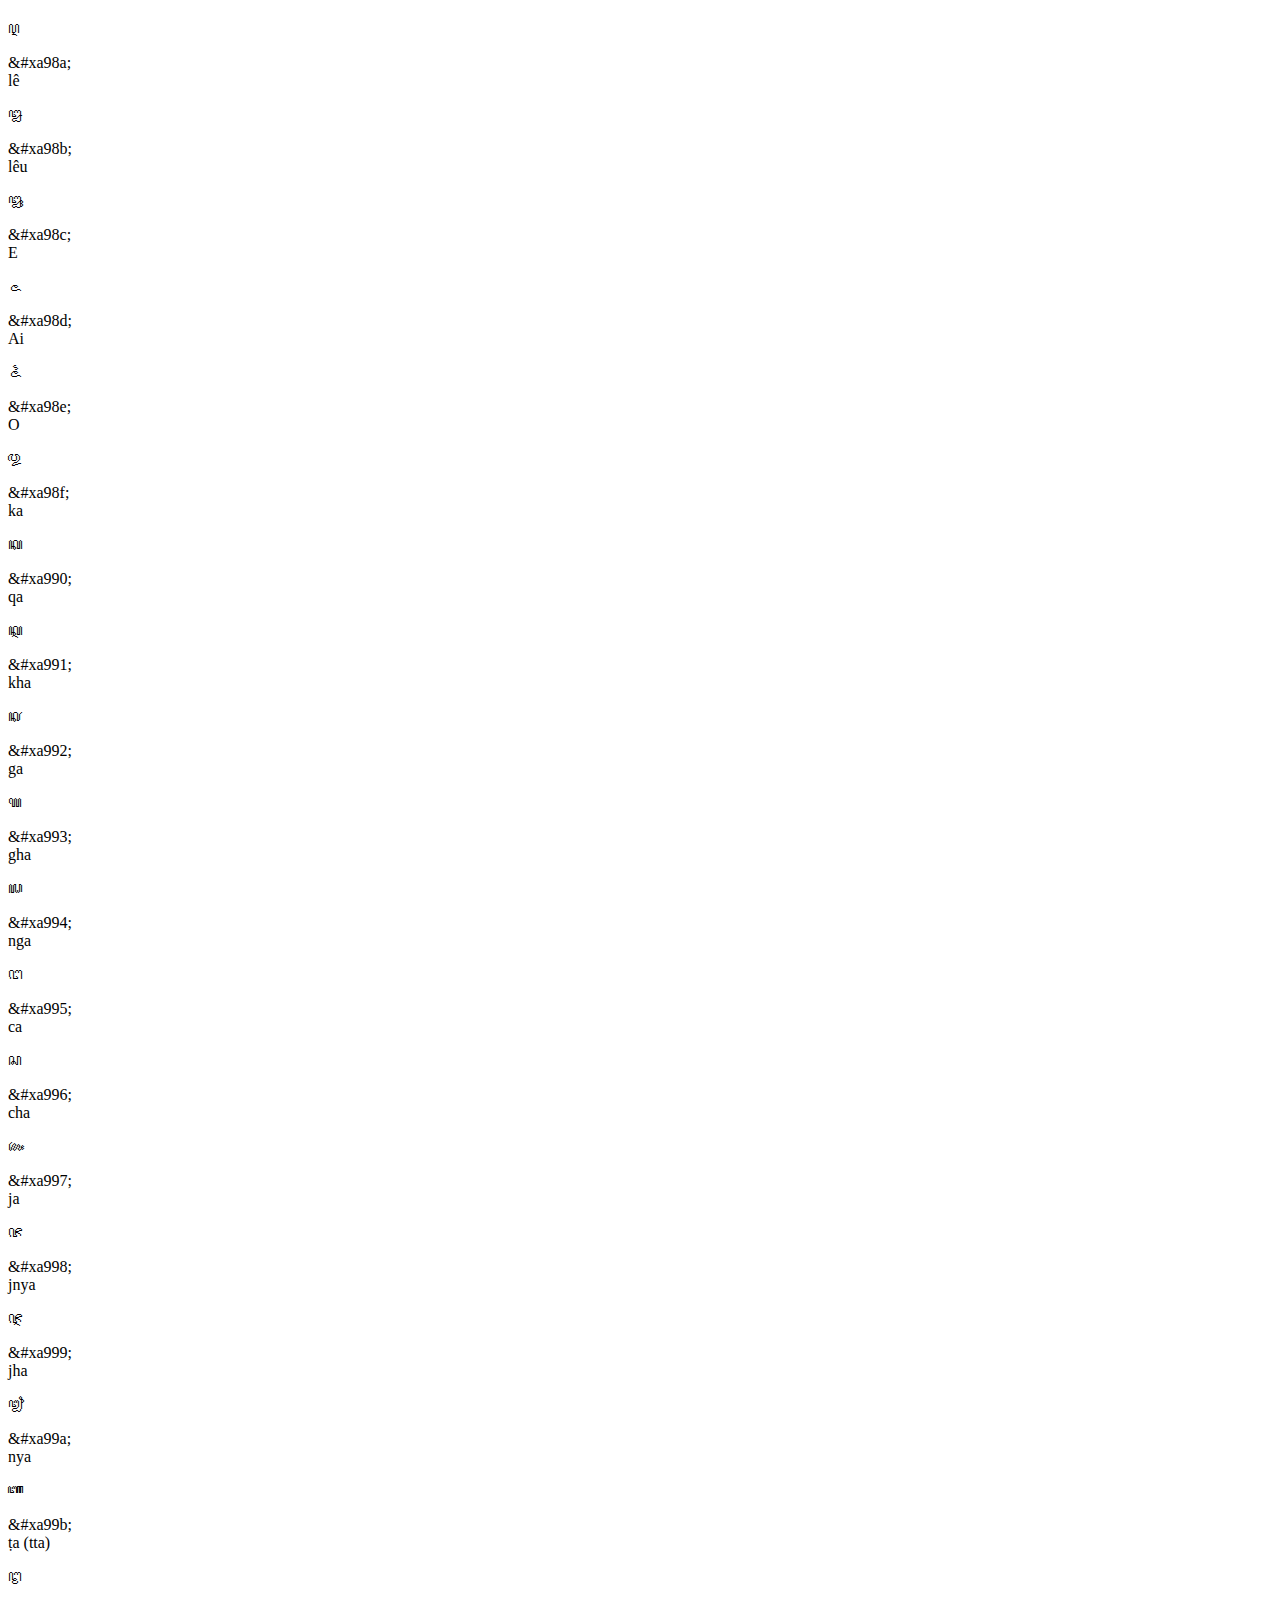
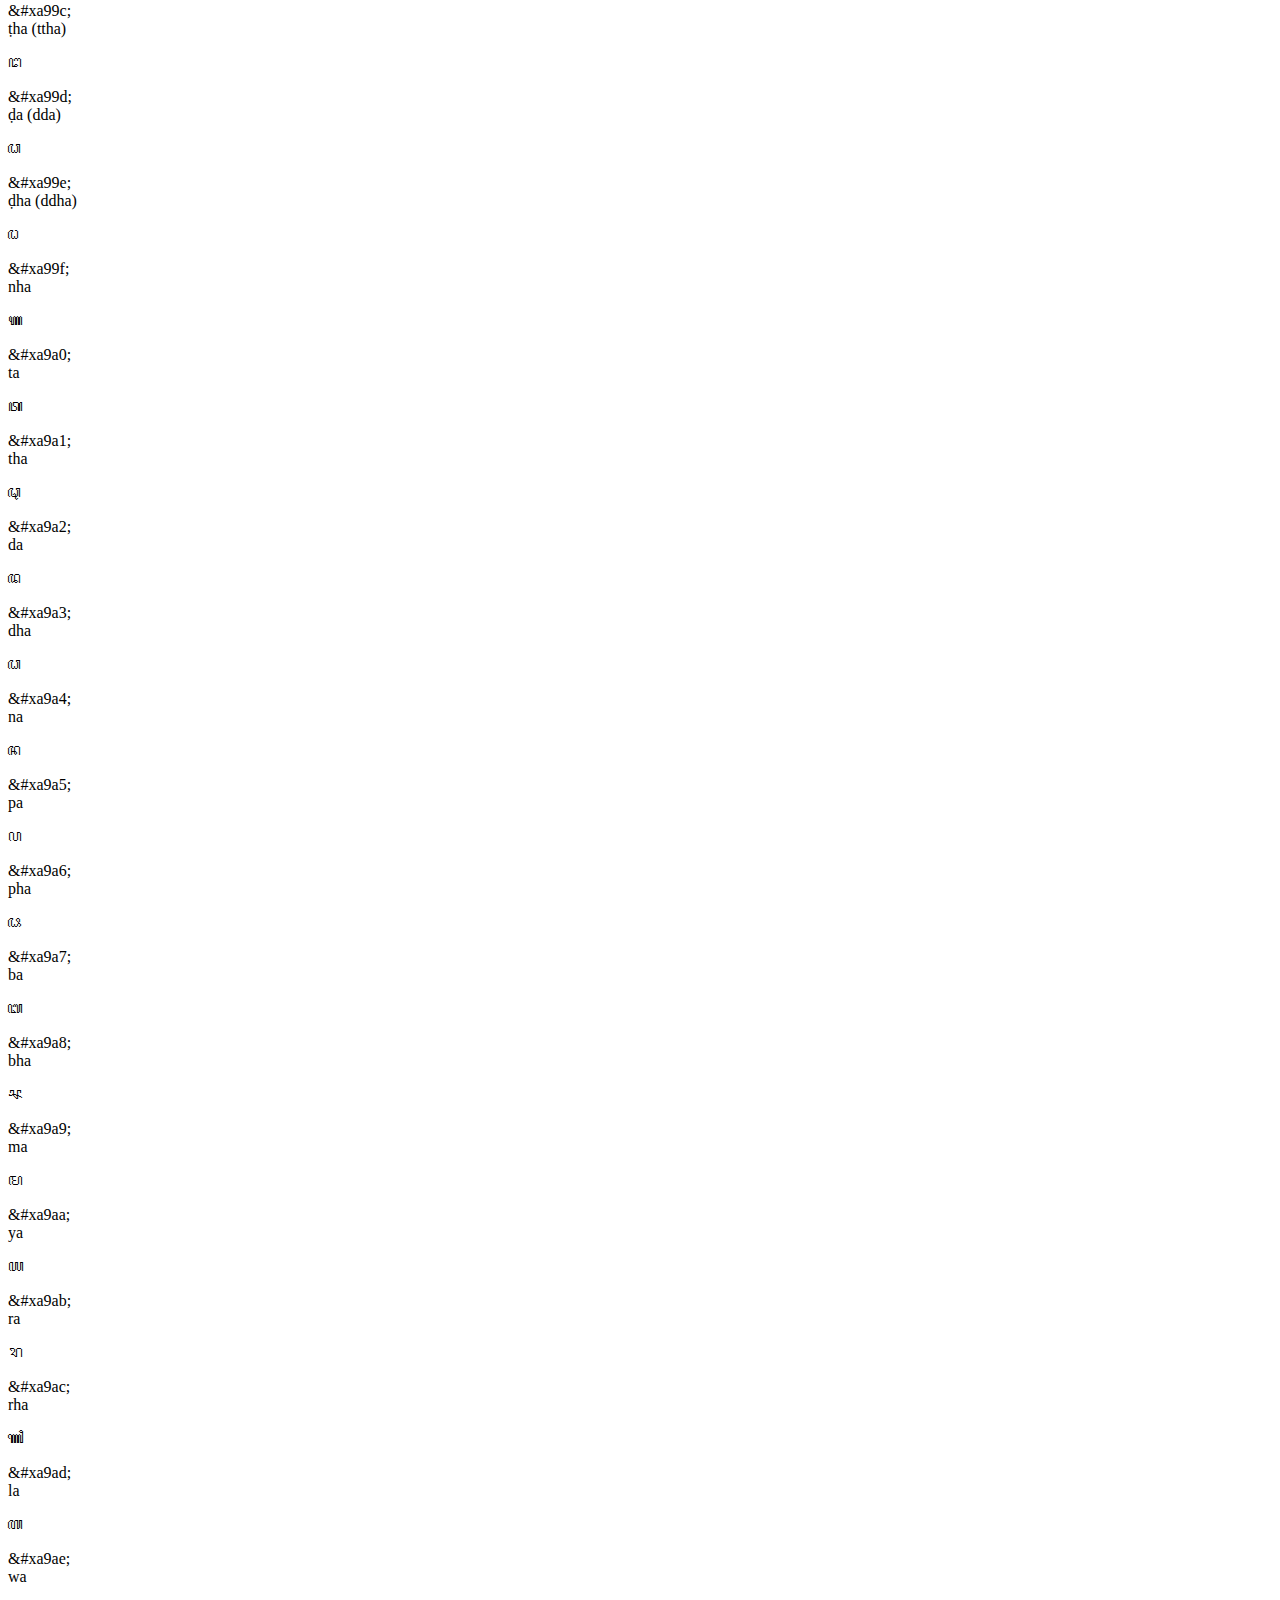
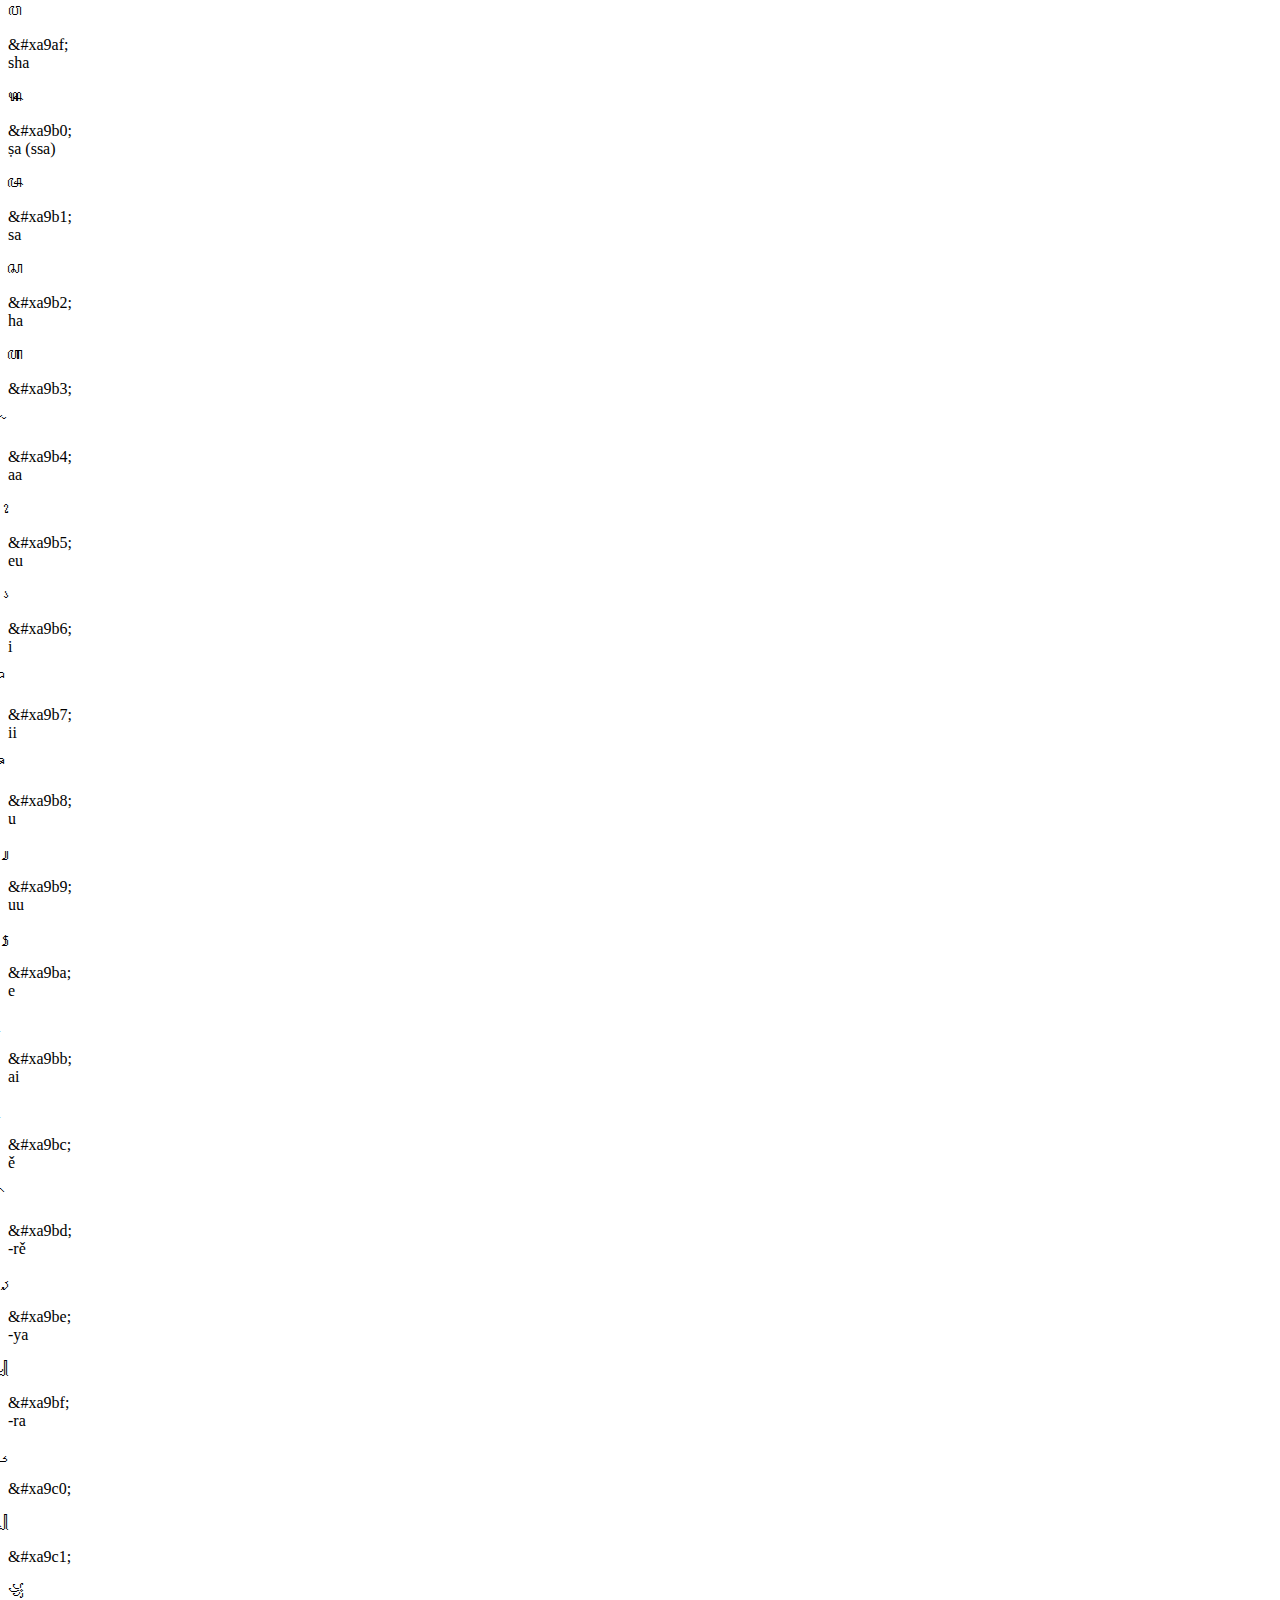
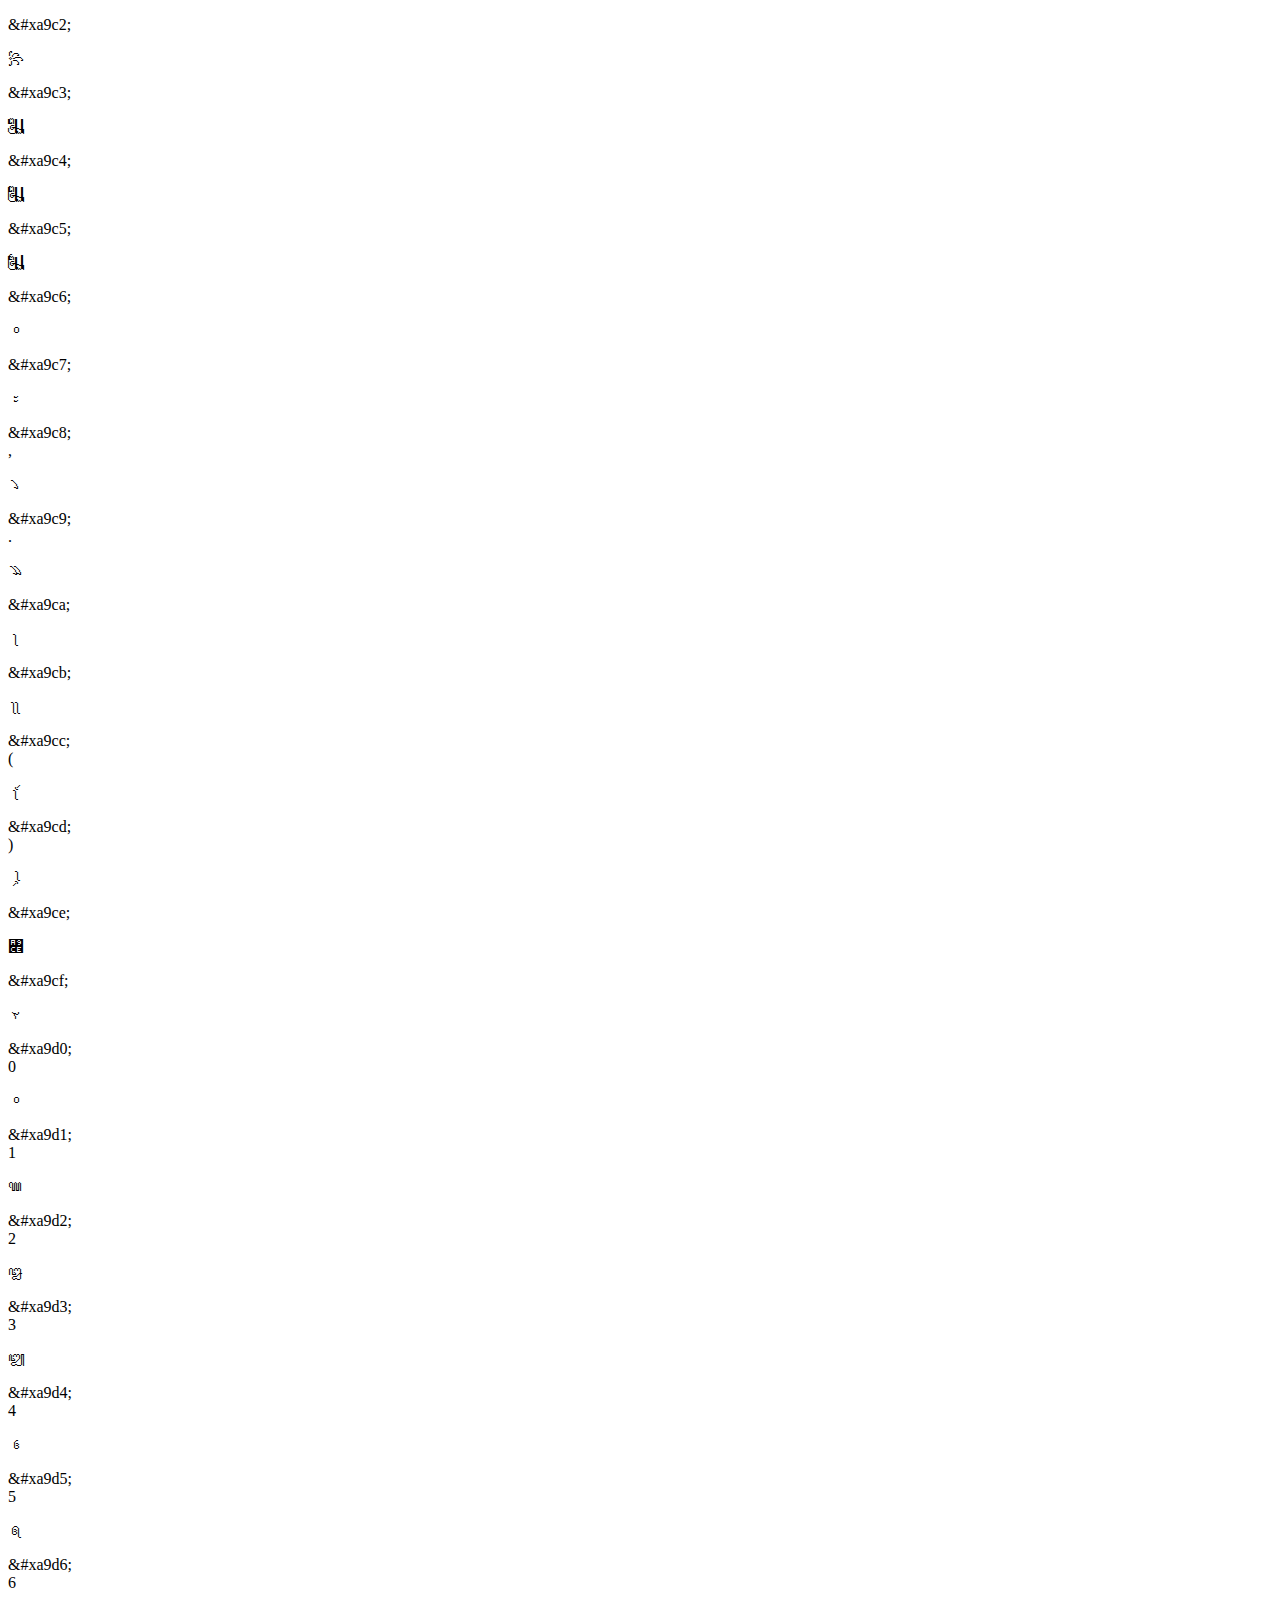
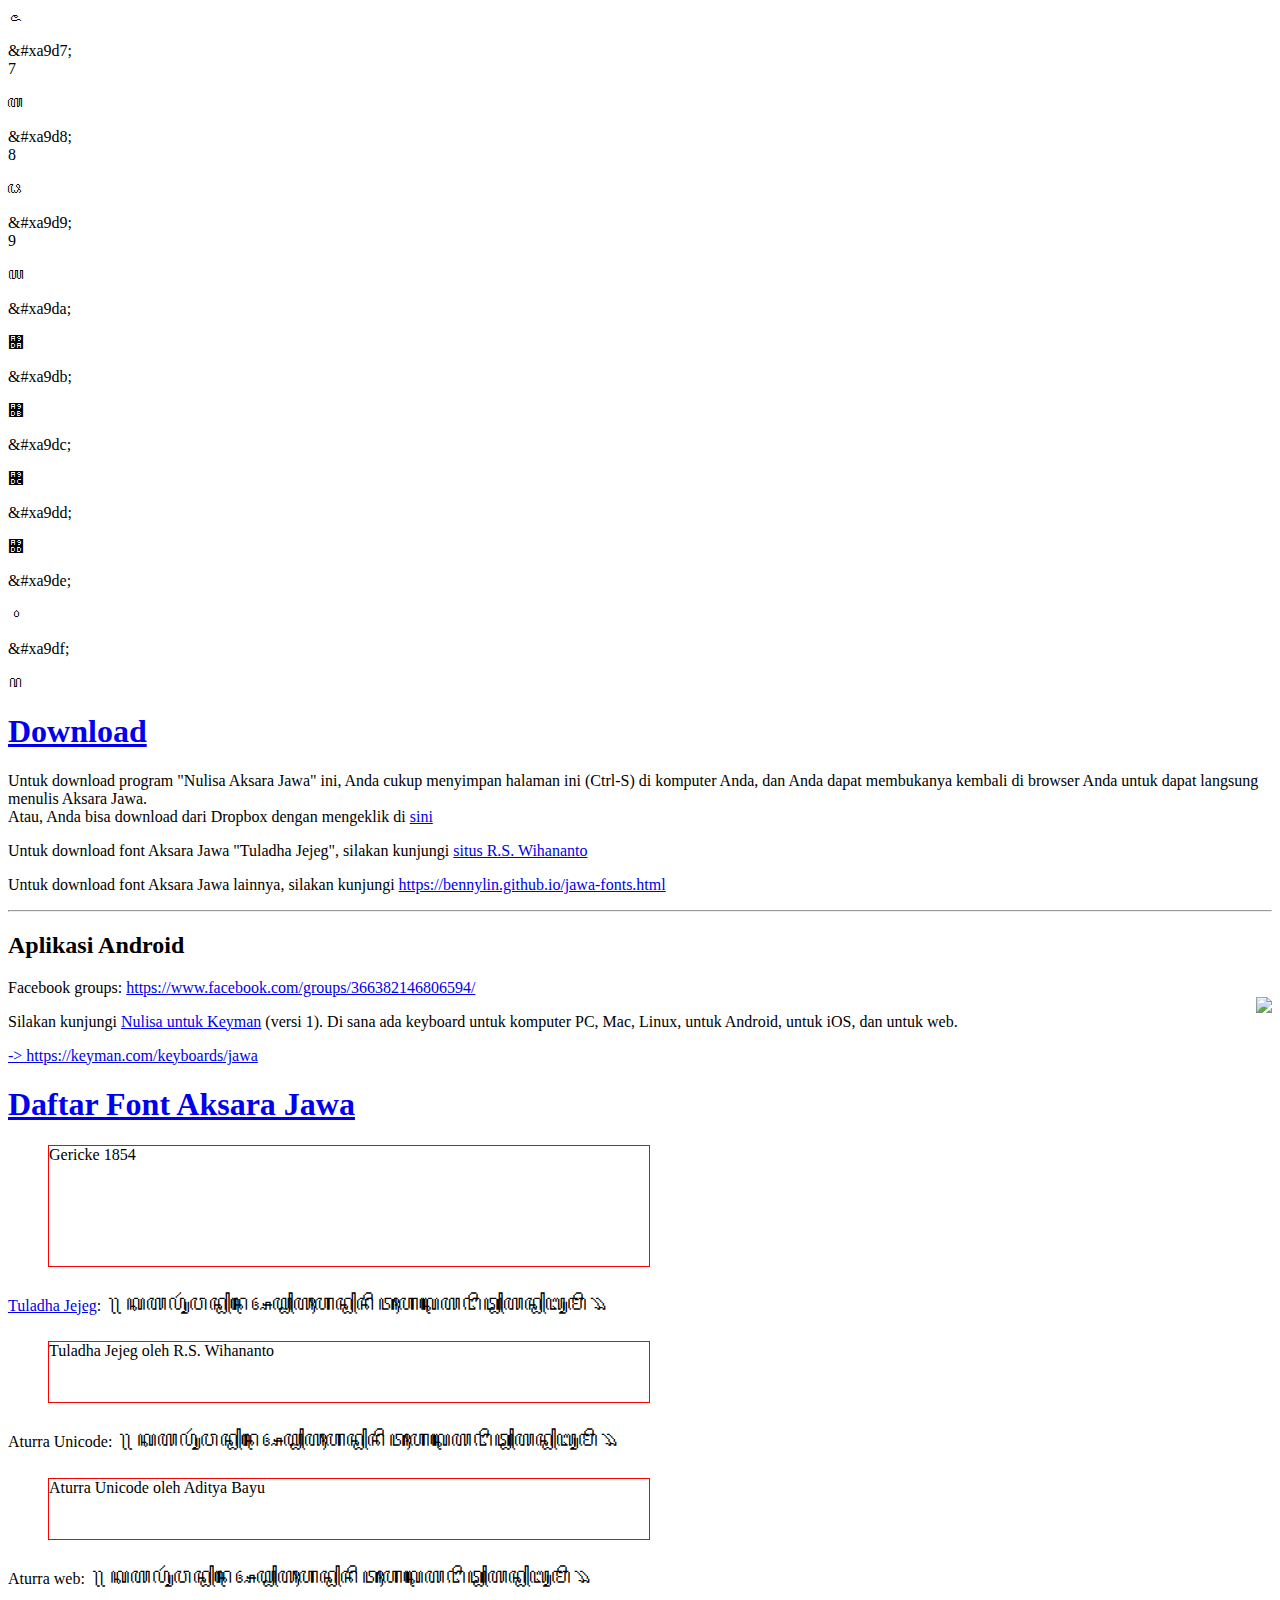
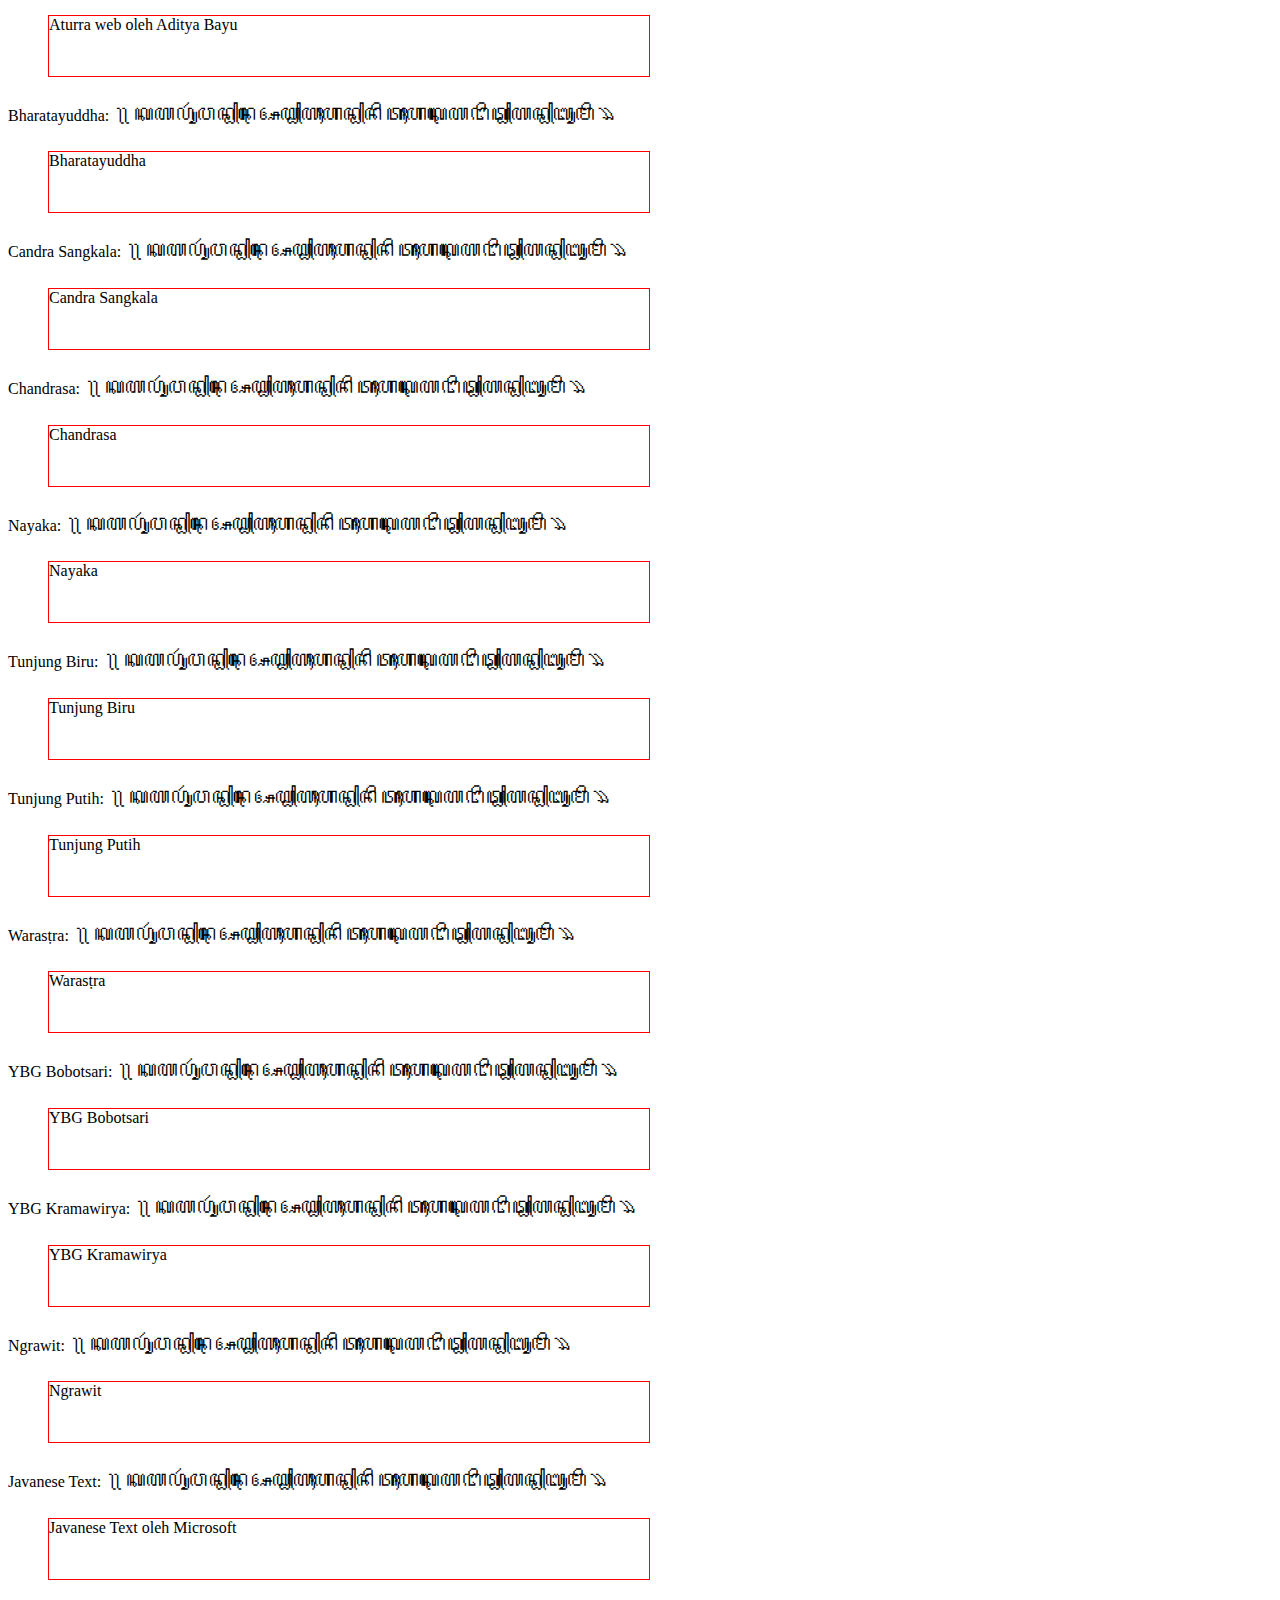
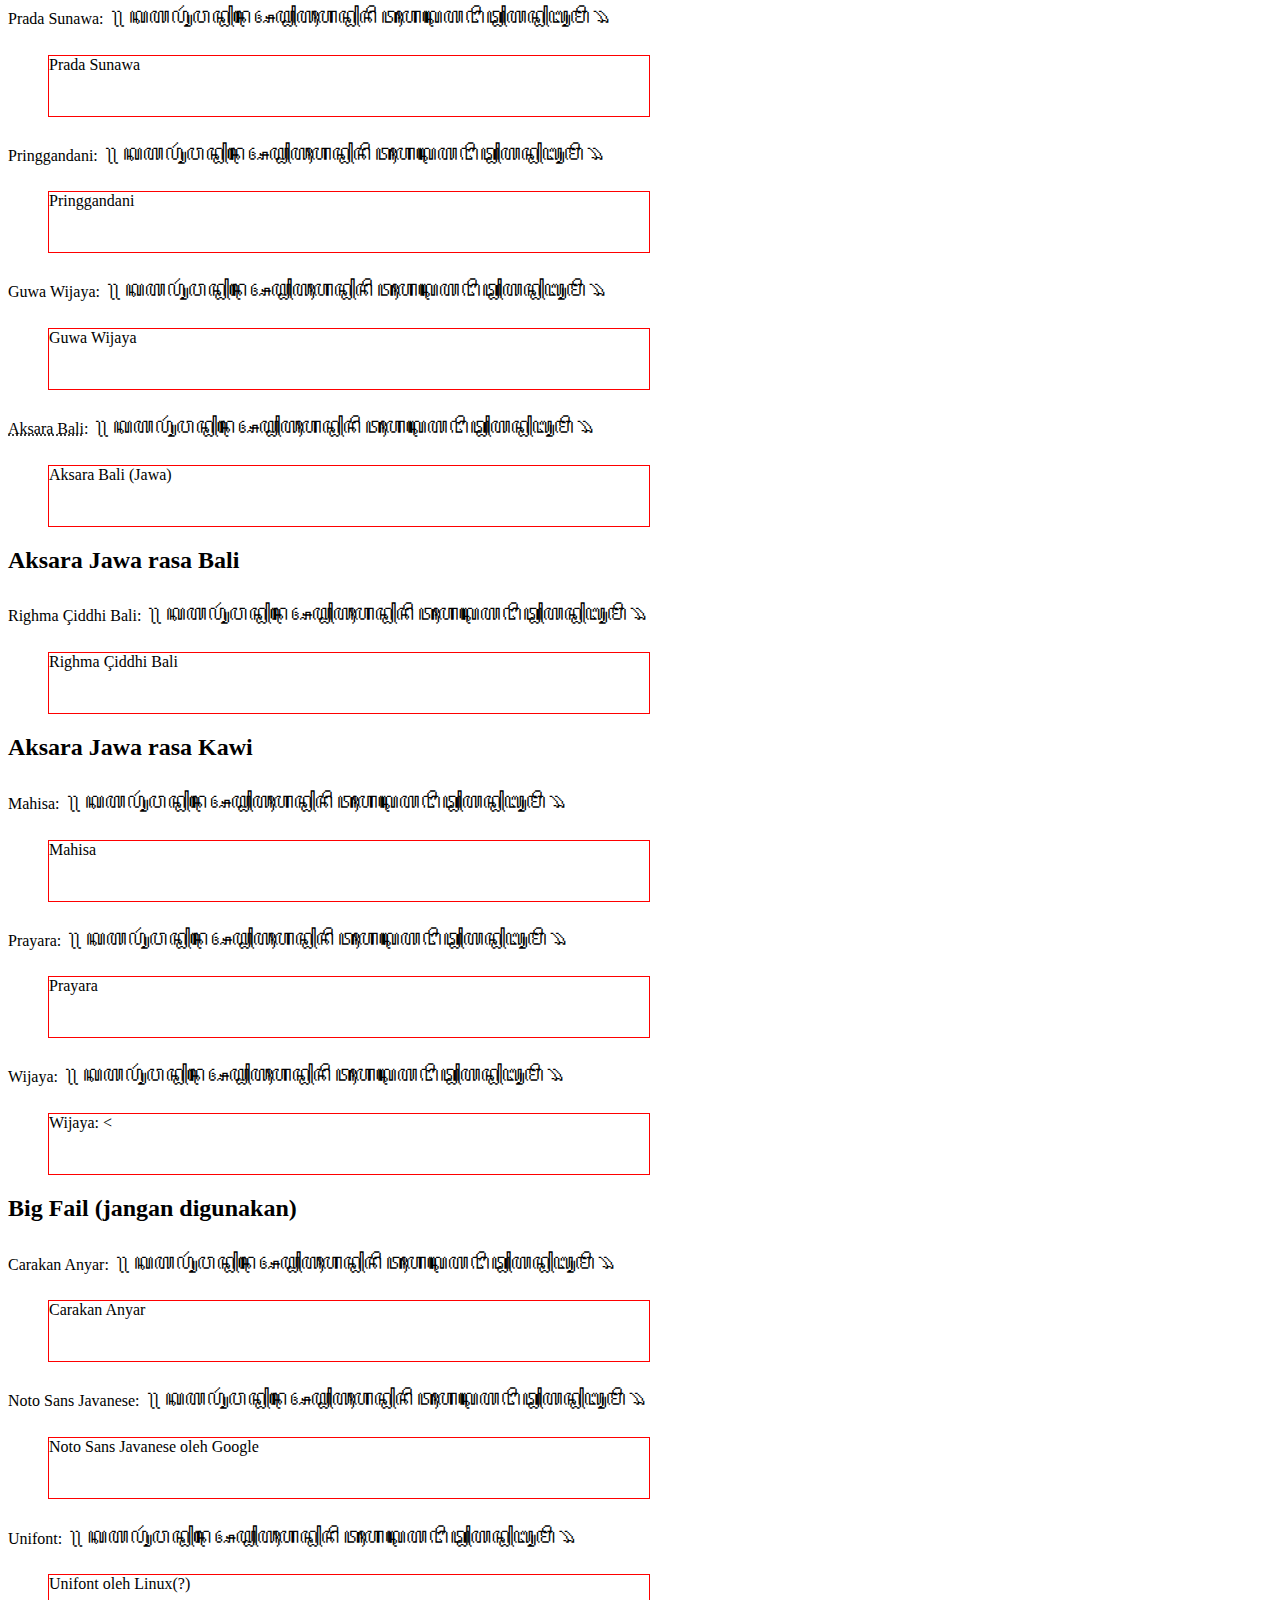
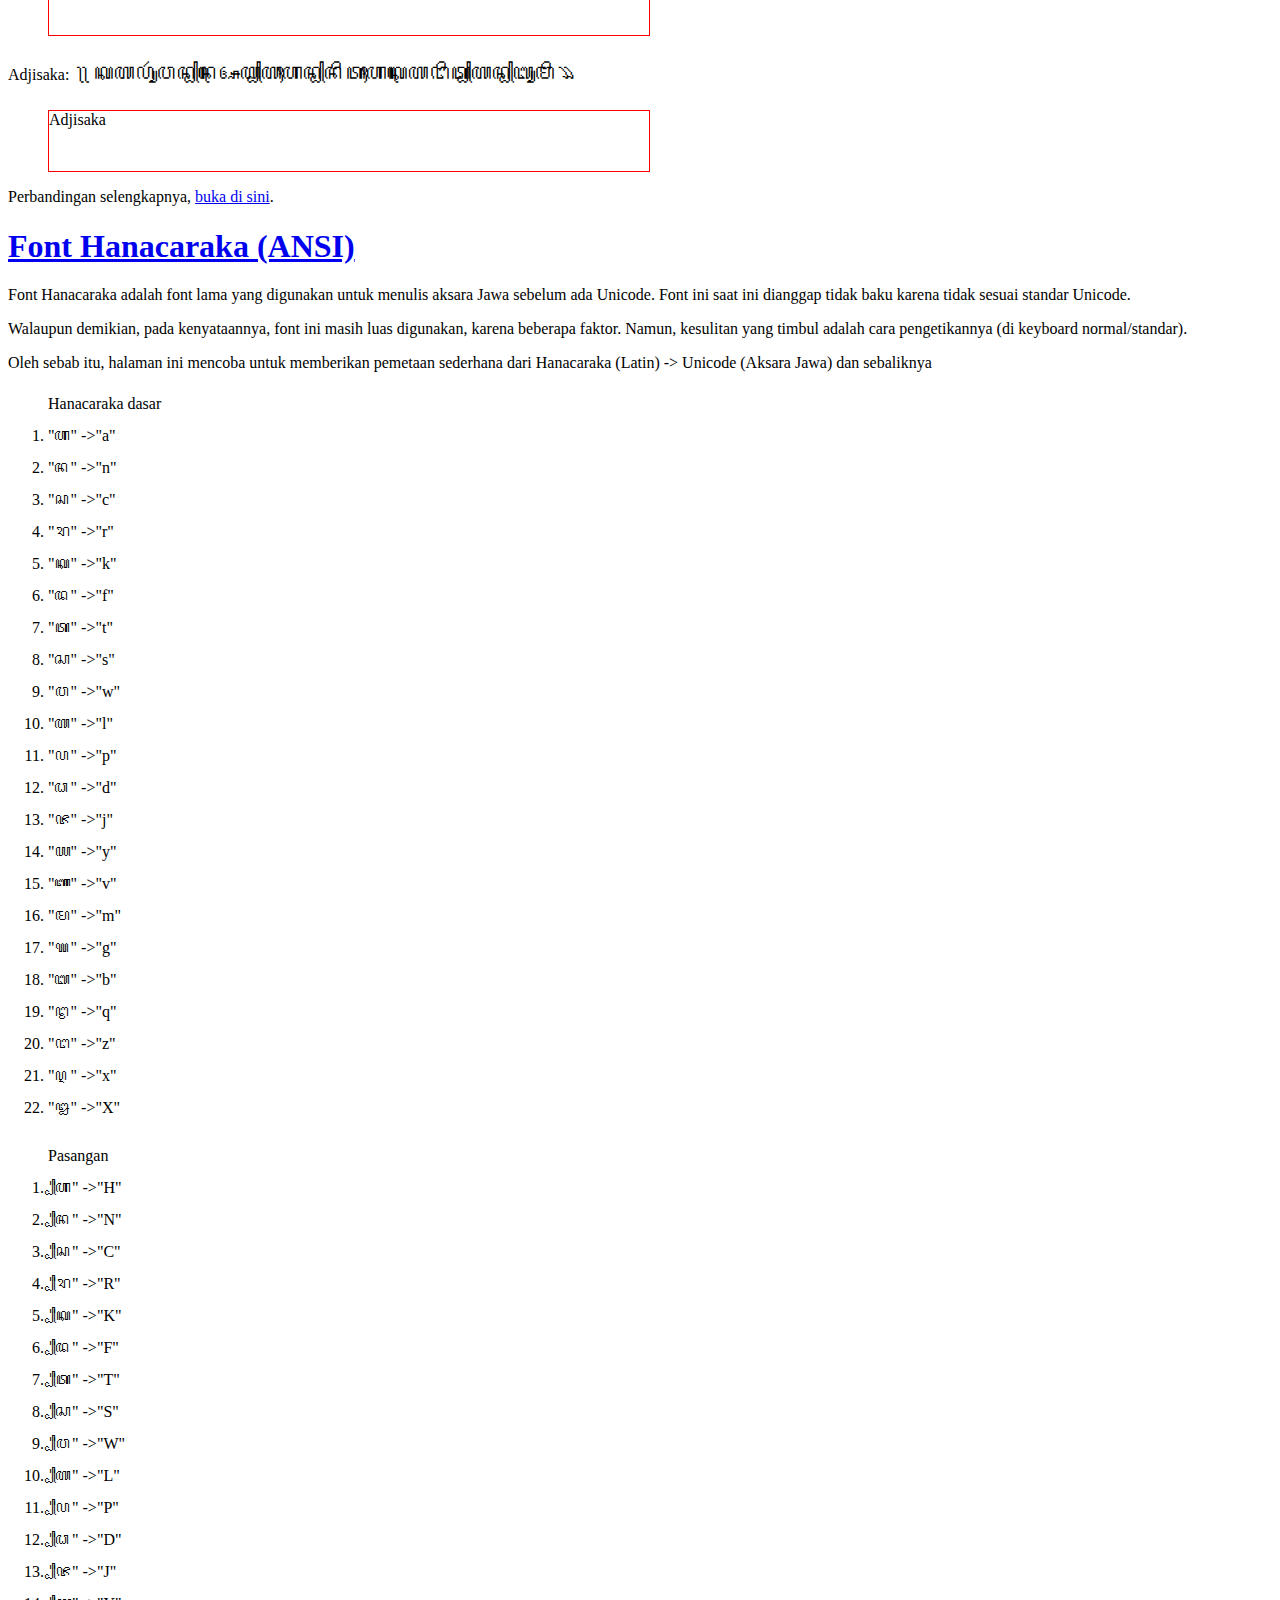
==== commit 7782e5a1: "Update contact" ====
--- a/index.html
+++ b/index.html
@@ -1,20 +1,18 @@
-<!DOCTYPE html PUBLIC "-//W3C//DTD XHTML 1.0 Transitional//EN"
- "http://www.w3.org/TR/xhtml1/DTD/xhtml1-transitional.dtd">
-
-<html xmlns="http://www.w3.org/1999/xhtml" lang="jv-java" xml:lang="jv">
+<!DOCTYPE html>
+<html xmlns="//www.w3.org/1999/xhtml" lang="jv-java" xml:lang="jv">
 <head>
  <meta content="text/html;charset=utf-8" http-equiv="Content-Type">
  <meta content="utf-8" http-equiv="encoding">
  <meta http-equiv="X-UA-Compatible" content="text/html;" />
  <meta property="fb:admins" content="100002305543276"/>
  <title>Nulisa Aksara Jawa -- Javanese Transliteration by bennylin</title>
- <link rel="stylesheet" href="specimen_stylesheet.css" type="text/css" charset="utf-8" />
- <link rel="stylesheet" href="stylesheet.css" type="text/css" charset="utf-8" />
- <script src="http://ajax.googleapis.com/ajax/libs/jquery/1.7.2/jquery.min.js" type="text/javascript" charset="utf-8"></script>
- <script src="http://bennylin.github.io/transliterasijawa/easytabs.js" typegerick="text/javascript" charset="utf-8"></script>
- <script src="http://jv.wikipedia.org/w/index.php?title=Panganggo:Bennylin/trans.js&amp;action=raw&amp;ctype=text/javascript" type="text/javascript" language="javascript" charset="utf-8"></script>
- <script src="http://bennylin.github.io/transliterasijawa/transliterator.js" type="text/javascript" language="javascript" charset="utf-8"></script>
- <script src="http://bennylin.github.io/transliterasijawa/script.js" type="text/javascript" language="javascript" charset="utf-8"></script>
+ <link rel="stylesheet" href="css/specimen_stylesheet.css" type="text/css" charset="utf-8" />
+ <link rel="stylesheet" href="css/stylesheet-jawa.css" type="text/css" charset="utf-8" />
+ <script src="//ajax.googleapis.com/ajax/libs/jquery/1.7.2/jquery.min.js" type="text/javascript" charset="utf-8"></script>
+ <script src="//bennylin.github.io/transliterasi/js/easytabs.js" typegerick="text/javascript" charset="utf-8"></script>
+ <script src="//jv.wikipedia.org/w/index.php?title=Panganggo:Bennylin/trans.js&amp;action=raw&amp;ctype=text/javascript" type="text/javascript" language="javascript" charset="utf-8"></script>
+ <script src="//bennylin.github.io/transliterasi/js/transliterator-jawa.js" type="text/javascript" language="javascript" charset="utf-8"></script>
+ <script src="//bennylin.github.io/transliterasi/js/script.js" type="text/javascript" language="javascript" charset="utf-8"></script>
  <script type="text/javascript" charset="utf-8">
   $(document).ready(function() {
    $('#container').easyTabs({defaultContent:1});
@@ -57,13 +55,14 @@
    <div id="home">
     <div id="bd" role="main">
       <h1>Cara termudah untuk menulis Aksara Jawa</h1>
+      <h2>(Mohon maaf selama 6 bulan terakhir ada banyak orang yang tidak bisa memakai. Sekarang sudah saya perbaiki, harusnya sudah bekerja kembali dengan normal.)</h2>
       <div class="fb-like" data-share="true" data-width="450" data-show-faces="true"></div>
       <div id="transdiv" class="gb">
         <h3 style="font-family:Arial">Pratayang <abbr title="Teks yang Anda ketik/kopipas akan muncul pratayangnya di sini.">[?]</abbr></h3>
         <div id="prev_label"></div>
         <h3 style="font-family:Arial">Masukkan teks di sini, tekan Enter untuk memasukkan ke textbox utama. <abbr title="Dapat menerima input dalam bahasa Jawa maupun Indonesia"><span style="font-family:Arial; font-size:smaller">[?]</span></abbr></h3>
         <p>"Nulisa Aksara Jawa" adalah sebuah alat sederhana untuk mengetik aksara Jawa dengan keyboard biasa (QWERTY). Cukup ketikkan kata yang Anda inginkan, dan aksara Jawanya akan langsung muncul.</p>
-        <p><small>Catatan: "e" menghasilkan taling, "x" menghasilkan pepet. <a href="http://jv.wikipedia.org/wiki/Dhiskusi_Panganggo:Bennylin">Berikan masukan!</a></small></p>
+        <p><small>Catatan: "e" menghasilkan taling, "x" menghasilkan pepet. <a href="//jv.wikipedia.org/wiki/Dhiskusi_Panganggo:Bennylin">Berikan masukan!</a></small></p>
         <textarea id="inp_txt" class="tb"></textarea>
         <table width="100%" style="font-family:Arial"><tr><td style="width:50%">
           <input type="radio" name="mode" value="ketik" checked="checked">Mode Ketik: 'e' = taling, 'x' = pepet <abbr title="Dalam mode ini, Anda bisa mengetik secara normal. Tombol 'e' digunakan untuk menuliskan taling, sementara tombol 'x' digunakan untuk menuliskan pepet"><small>[?]</small></abbr><br>
@@ -78,7 +77,7 @@
         <p>Karakter khusus: ḍ ḍh ṇ ṣ ṭ ṭh <span style="font-family:Noto Sans Javanese, Tuladha Jejeg;">꧁ ꧂ ꧃ ꧄ ꧅ ꧆ ꧊ ꧏ ꦎꦴꦀ (Om/Oṃ/ॐ)</span><br></p>
       </div>
       <div id="output" class="gb">
-        <p><strong>You can compose text here, for transliteration type in textbox above.</strong></h3>
+        <p><strong>You can compose text here, for transliteration type in textbox above.</strong>
         <form name="formText">
            <input type="reset" value="reset" />
          <textarea id="ta" class="main_ta" name="editSrc"></textarea>
@@ -87,61 +86,51 @@
       </div>
 
    <div class="section">
-    <div class="grid7 firstcol">
-     <h1>Menampilkan Aksara Jawa</h1>
-
-     <p>Situs "Nulisa" menampilkan aksara Jawa menggunakan font <a href="https://sites.google.com/site/jawaunicode/">Tuladha Jejeg</a>. Jika Anda belum memiliki font ini, tampilan aksara Jawa di situs ini mungkin tidak akan tertampil dengan benar. Untuk dapat menampilkan dengan benar, Anda memerlukan tiga "F": Font, Firefox, dan Fitur Graphite:</p>
-
-     <h2>1. Font</h2>
-     <p>(Khusus untuk situs ini) Anda tidak perlu mengunduh font apa pun untuk dapat membaca aksara Jawa di situs ini. Oleh sebab itu, Anda dapat menggunakan komputer mana pun (meskipun komputer tersebut tidak memiliki font aksara Jawa), dan aksara Jawa sudah akan tertampil. Jika Anda menggunakannya untuk keperluan selain situs ini, unduh (download) font Tuladha Jejeg di situs https://sites.google.com/site/jawaunicode/unduh, lalu pasang (install) font tersebut seperti memasang font biasa.
-</p>
-
-     <h2>2. Firefox</h2>
-     <p>Anda perlu menggunakan peramban web (browser) <a href="http://getfirefox.com/">Firefox</a> atau yang semacamnya, misalnya <a href="http://palemoon.org/">Palemoon</a>. Pastikan Anda menggunakan versi yang paling mutakhir (versi 11 ke atas). Karena alasan teknis, peramban Chrome, Internet Explorer (IE), Opera, Safari, dan peramban lain selain Firefox tidak dapat menampilkan aksara Jawa dengan benar. Kami mohon maaf atas ketidaknyamanan ini.
-</p>
-
-     <h2>3. (PENTING) Fitur graphite</h2>
-     <p>Nyalakan Graphite rendering di Firefox Anda. Tanpa fitur ini, tampilan aksara Jawanya akan kacau. Ikuti langkah-langkah berikut<a href="https://sites.google.com/site/jawaunicode/home/firefox_graphite"><sup>1</sup></a>
-<ol style="padding-left:40px;">
-<li>Ketik about:config di address bar. Tekan [Enter].
-</li><li>Selanjutnya muncul halaman peringatan bahwa kesalahan mengganti setting di halaman berikutnya bisa mengganggu stabilitas, keamanan, dan performa Firefox. Tekan tombol "<b>I'll be careful, I promise!</b>"
-</li><li>Di halaman berikutnya, di kolom <b>Preference Name</b>, carilah <span style="font-family:monospace">gfx.font_rendering.graphite.enabled</span>. Anda juga bisa memanfaatkan Search untuk membantu menemukannya dengan cara mengetikkan kata "graphite" di kotak Search.
-</li><li>Klik ganda <span style="font-family:monospace">gfx.font_rendering.graphite.enabled</span> untuk mengganti value-nya dari false menjadi true. Teks di barisnya akan menjadi tebal. <u>Jangan mengganti setting-setting lain di halaman ini kecuali Anda tahu fungsi dan tujuannya.</u>
-</li><li>Tutup tab <span style="font-family:monospace">about:config</span>. Dukungan rendering fonta Graphite sudah menyala dan aktif.</a>
-</li></ol>
-
-<h2>Tes</h2>
-<p>Jika Anda bisa melihat aksara Jawa di bawah ini, berarti tidak ada masalah</p>
-
-<p>Urutan Latin<br>
-<span style="font-family:Noto Sans Javanese, Tuladha Jejeg">ꦧ꧀ ꦕ꧀ ꦢ꧀ ꦝ꧀  ꦥ꦳꧀ ꦒ꧀ ꦲ꧀ ꦗ꧀ ꦏ꧀ ꦭ꧀ ꦩ꧀ ꦤ꧀ ꦔ꧀ ꦚ꧀ ꦥ꧀ ꦫ꧀ ꦱ꧀ ꦠ꧀ ꦛ꧀ ꦥ꦳꧀ ꦮ꧀ ꦏ꧀ ꦪ꧀ ꦗ꦳꧀<br></span>
-<span style="font-family:Noto Sans Javanese, Tuladha Jejeg">◌꧀ꦧ&nbsp; ◌꧀ꦕ&nbsp; ◌꧀ꦢ&nbsp; ◌꧀ꦝ&nbsp; ◌꧀ꦥ꦳&nbsp; ◌꧀ꦒ&nbsp; ◌꧀ꦲ&nbsp; ◌꧀ꦗ&nbsp; ◌꧀ꦏ&nbsp; ◌꧀ꦭ&nbsp; ◌꧀ꦩ&nbsp; ◌꧀ꦤ&nbsp; ◌꧀ꦔ&nbsp; ◌꧀ꦚ&nbsp; ◌꧀ꦥ&nbsp; ◌꧀ꦫ&nbsp; ◌꧀ꦱ&nbsp; ◌꧀ꦠ&nbsp; ◌꧀ꦛ&nbsp; ◌꧀ꦥ꦳&nbsp; ◌꧀ꦮ&nbsp; ◌꧀ꦪ&nbsp; ◌꧀ꦗ꦳<br></span>
-b &nbsp;&nbsp;&nbsp;c &nbsp;&nbsp;&nbsp;d &nbsp;&nbsp;&nbsp;dh &nbsp;&nbsp;&nbsp;f &nbsp;&nbsp;&nbsp;g &nbsp;&nbsp;&nbsp;h &nbsp;&nbsp;&nbsp;j &nbsp;&nbsp;&nbsp;k &nbsp;&nbsp;&nbsp;l &nbsp;&nbsp;&nbsp;m &nbsp;&nbsp;&nbsp;n &nbsp;&nbsp;&nbsp;ng &nbsp;&nbsp;&nbsp;ny &nbsp;&nbsp;&nbsp;p &nbsp;&nbsp;&nbsp;r &nbsp;&nbsp;&nbsp;s &nbsp;&nbsp;&nbsp;t &nbsp;&nbsp;&nbsp;th &nbsp;&nbsp;&nbsp;v &nbsp;&nbsp;&nbsp;w &nbsp;&nbsp;&nbsp;y &nbsp;&nbsp;&nbsp;z</p>
-
-<p>Urutan Hanacaraka<br>
-<span style="font-family:Noto Sans Javanese, Tuladha Jejeg">ꦲꦤꦕꦫꦏ&nbsp;&nbsp;&nbsp;&nbsp;&nbsp;ꦢꦠꦱꦮꦭ&nbsp;&nbsp;&nbsp;&nbsp;&nbsp;ꦥꦝꦗꦪꦚ&nbsp;&nbsp;&nbsp;&nbsp;&nbsp;ꦩꦒꦧꦛꦔ</span><br>
-<span style="font-family:Noto Sans Javanese, Tuladha Jejeg">◌꧀ꦲ&nbsp;&nbsp;◌꧀ꦤ&nbsp;&nbsp;◌꧀ꦕ&nbsp;&nbsp;◌꧀ꦫ&nbsp;&nbsp;◌꧀ꦏ&nbsp;&nbsp;◌꧀ꦢ&nbsp;&nbsp;◌꧀ꦠ&nbsp;&nbsp;◌꧀ꦱ&nbsp;&nbsp;◌꧀ꦮ&nbsp;&nbsp;◌꧀ꦭ&nbsp;&nbsp;◌꧀ꦥ&nbsp;&nbsp;◌꧀ꦝ&nbsp;&nbsp;◌꧀ꦗ&nbsp;&nbsp;◌꧀ꦪ&nbsp;&nbsp;◌꧀ꦚ&nbsp;&nbsp;◌꧀ꦩ&nbsp;&nbsp;◌꧀ꦒ&nbsp;&nbsp;◌꧀ꦧ&nbsp;&nbsp;◌꧀ꦛ&nbsp;&nbsp;◌꧀ꦔ</span><br>
-ha na ca ra ka &nbsp;&nbsp;&nbsp;da ta sa wa la &nbsp;&nbsp;&nbsp;pa dha ja ya nya &nbsp;&nbsp;&nbsp;ma ga ba tha nga</p>
-    </div>
-
-    <div class="grid5 sidebar">
+    <div class="grid12 firstcol">
      <div class="box">
-      <h2>Pertanyaan Umum</h2>
-      <h4>Kok banyak pangkon dipakai di tengah kalimat?</h4>
+      <h2>Pertanyaan Umum</h2><hr />
+     <span style="float:right"><img width=100 src="http://fbs.admin.utah.edu/download/Pcard/FAQ.jpg"></span>
+      <h4>1. Kok banyak pangkon dipakai di tengah kalimat?</h4>
 	     <p>Supaya pangkon tidak muncul di tengah-tengah kalimat, klik opsi "Tanpa spasi"</p>
-      <h4>Kok tidak bisa dikopipas/diprint lewat Word?</h4>
+      <h4>2. Kok tidak bisa dikopipas/diprint lewat Word?</h4>
 	     <p>Microsoft Word-nya (Microsoft Office) yang belum mendukung. Saat ini program sejenis yang sudah mendukung baru Open Office dan Libre Office (alternatif gratis untuk MS Office).</p>
-      <h2>Apa Yang Baru?</h2>
+      <h4>3. Kok tulisan <...> ini hasilnya salah?</h4>
+	     <p>Silakan tinggalkan pesan, kata apa yang Anda ketik, dan apa yang tertampil, supaya saya bisa mengeceknya.</p>
+      <h4>3a. Kok tulisan "saiki", "taun" ini hasilnya pakai dirga mure?</h4>
+	     <p>Karena skripnya menandai sebagai diftong 'ai'. Supaya dirga mure tidak muncul, coba disisipi 'h', misalnya "sahiki", atau "tahun". Atau dipisahkan spasi "yaiku" > "ya iku", "saumpama" > "sa umpama". Silakan tinggalkan masukan, apakah ini cara yang terbaik, atau sebaiknya tidak usah pakai dirga mure (mengakomodir bahasa yang banyak diftongnya, seperti Indonesia).</p>
+
+      <h2>Apa Yang Baru?</h2><hr />
+     <span style="float:right"><img width=100 src="https://lifeboat.com/images/whats.new.png"></span>
+      <p>2020-04:</p>
+	     <p>* Memperbaiki https yang menyebabkan transliterator tidak bekerja. Terima kasih untuk laporannya, Pak Misdianto, Pak Rahmat, dan terima kasih untuk @andrreee yang membantu debugging. Di tempat saya selama ini bekerja tanpa masalah, karena ternyata saya selalu mengakses situs ini pakai http ^_^".</p>
+	     <p>* Perbaikan <a href="https://bennylin.github.io/transliterasi/">https://bennylin.github.io/transliterasi</a>.</p>
+	     <p>* <a href="https://keyman.com/keyboards/indonesia">Keyboard Indonesia untuk Keyman</a> (versi 1) sudah publish. <a href="https://keyman.com/keyboards/indonesia">https://keyman.com/keyboards/indonesia</a></p>
+	     <p>* Situs <a href="https://bennylin.github.io/">https://bennylin.github.io</a> mulai saya buat.</p>
+	     
+      <p>2020-02:</p>
+	     <span style="float:right"><img src="https://keyman.com/cdn/deploy/img/logo2.ba10b4af03869e69115ce84380e980aa.png"></span>
+	     <p>* <a href="https://keyman.com/keyboards/jawa">Nulisa untuk Keyman</a> (versi 1) sudah publish. <a href="https://keyman.com/keyboards/jawa">https://keyman.com/keyboards/jawa</a></p>
+
+      <p>2020-01:</p>
+	     <p>* Perbaikan untuk '-yy-', mis. Duryyodhana.</p>
+	     <p>* Perbaikan untuk 'wr-', mis. Wredhatama.</p>
+	     <p>* Perbaikan untuk 'nggr-', 'nggw-', 'nggy-', 'ngw-', 'ngw-', 'ncl-', 'ncr-'.</p>
+	     <p>* Perbaikan untuk 'yaiku', terima kasih Aris Riyanto Wijaksono (FB Comments) dan yang lain-lain yang sudah memberitahu saya tentang masalah ini secara japri.</p>
+
+      <p>2019-12:</p>
+	     <p>* <a href="https://bennylin.github.io/transliterasi/bugis.html">Konversi Aksara Latin-Bugis</a> (Bugis Transliterator) v 0.1</p>
+	     <p>* Buat halaman khusus untuk <a href="https://bennylin.github.io/transliterasi/">daftar transliterator aksara Nusantara</a>, mengingat sudah ada Aksara Jawa, Bali, Bugis, dan Sunda (eksternal).</p>
       <p>2018-06:</p>
-	     <p>* <a href="http://www.surya-aji.org/hanacaraka/">Konversi Aksara Latin-Jawa</a> oleh Bondhan Rio</p>
+	     <p>* <a href="//www.surya-aji.org/hanacaraka/">Konversi Aksara Latin-Jawa</a> oleh Bondhan Rio</p>
 	     <p>* Bug: "kinclong" - terima kasih untuk Subarno Wijatmadja</p>
 	     <p>* Pertanyaan Umum (FAQ) ditambahkan</p>
+<!--
       <p>2016-06:</p>
       <p>* Versi 1.3! Akhirnya ada waktu untuk memperbaiki beberapa hal yang sudah lama ingin diubah, misalnya huruf vokal yang berjejer (vokal rangkap), hampir semua kombinasi vokal (a-e-i-o-u-x-ai) rangkap dua sudah diakomodir. (Sangat membantu terutama dalam penulisan bahasa Indonesia)</p>
       <p>* Diftong 'ai' dan 'au' juga sudah diakomodir. Sekarang Anda dapat menulis kata-kata seperti: kau, menuai, membuai, sesuai, kiai, beliau, dll.</p>
-      <p><b><a href="http://bennylin.github.io/transliterasijawa/bali.html">Transliterator Aksara Bali</a> v 1.0</b> telah diluncurkan. Silakan dicoba!</p>
+      <p><b><a href="//bennylin.github.io/transliterasi/bali.html">Transliterator Aksara Bali</a> v 1.0</b> telah diluncurkan. Silakan dicoba!</p>
       <p>Seperti biasa, kalau Anda menemui kesalahan, sampaikan lewat kotak komentar atau halaman pembicaraan saya di Wikipedia, atau di mana pun Anda bisa menemukan saya :). Salam.</p>
-      <p>&nbsp;</p><!--
+      <p>&nbsp;</p><
       <p>2015-08:</p>
         <section class="box feature">
 	  <img alt="Keyboard Nulisa" src="https://lh3.googleusercontent.com/ERsMxk9GHUlzWah5sLQF-b88P7P6MVT4gdAxk6EOgkEIdXdabRp2KEVdbWJ2ykN-sCDa=w250" style="display: block; margin-left: auto; margin-right: auto;" class="8u"><br>
@@ -155,7 +144,7 @@
       <p>&nbsp;</p>
       <h3>Nulisa versi Android</h3>
       <p><s>"Nulisa" kini juga sedang dikembangkan untuk versi Android. Masih dalam tahap beta juga. Jika berminat menjadi tester, silakan hubungi saya.</s> Sudah dapat diunduh di <a href="https://play.google.com/store/apps/details?id=com.benny.jawa.aksara.keyboard">Play Store</a></p>
-      <p>&nbsp;</p><!--
+      <p>&nbsp;</p>
       <p>2015-04:</p>
       <p>* Known bug: (fixed 2015-05)</p>
       <p><ol>
@@ -246,40 +235,17 @@
 rwa
 rwi
 rwab</s></li></ol></p>-->
-      <!--<h2>Troubleshooting<br />Font-Face Problems</h2>
-      <p>Having trouble getting your webfonts to load in your new website? Here are some tips to sort out what might be the problem.</p>
-
-      <h3>Fonts not showing in any browser</h3>
-
-      <p>This sounds like you need to work on the plumbing. You either did not upload the fonts to the correct directory, or you did not link the fonts properly in the CSS. If you've confirmed that all this is correct and you still have a problem, take a look at your .htaccess file and see if requests are getting intercepted.</p>
-
-      <h3>Fonts not loading in iPhone or iPad</h3>
-
-      <p>The most common problem here is that you are serving the fonts from an IIS server. IIS refuses to serve files that have unknown MIME types. If that is the case, you must set the MIME type for SVG to "image/svg+xml" in the server settings. Follow these instructions from Microsoft if you need help.</p>
-
-      <h3>Fonts not loading in Firefox</h3>
-
-      <p>The primary reason for this failure? You are still using a version Firefox older than 3.5. So upgrade already! If that isn't it, then you are very likely serving fonts from a different domain. Firefox requires that all font assets be served from the same domain. Lastly it is possible that you need to add WOFF to your list of MIME types (if you are serving via IIS.)</p>
-
-      <h3>Fonts not loading in IE</h3>
-
-      <p>Are you looking at Internet Explorer on an actual Windows machine or are you cheating by using a service like Adobe BrowserLab? Many of these screenshot services do not render @font-face for IE. Best to test it on a real machine.</p>
-
-      <h3>Fonts not loading in IE9</h3>
-
-      <p>IE9, like Firefox, requires that fonts be served from the same domain as the website. Make sure that is the case.</p>-->
-     </div>
-    </div>
-   </div>
-      <!--<div class="fb-comments" data-href="http://bennylin.github.io/transliterasijawa/v1/" data-width="370" data-num-posts="10"></div>-->
-    </div>
+    </div>
+  </div>
+  </div>
+  </div>
   </div>
    <div id="about">
     <div class="section">
      <div class="grid12 firstcol">
       <h1><a href="#">Javanese Transliterator</a></h1>
       <h2>Transliterasi Latin-Carakan, Carakan-Latin</h2>
-      <p class="byline">By <a href="http://jv.wikipedia.org/wiki/Panganggo:Bennylin">Bennylin</a></p>
+      <p class="byline">By <a href="//jv.wikipedia.org/wiki/Panganggo:Bennylin">Bennylin</a></p>
      </div>
     </div>
     <div class="section">
@@ -293,7 +259,7 @@
      </div>
      <div class="grid4 sidebar">
       <div class="box reverse">
-       <p class="last">Questions can be addressed to: <a href="http://facebook.com/jvwiki">Facebook</a>, <a href="http://twitter.com/jvwiki">Twitter</a>, or <a href="http://github.com/bennylin">contact me directly</a>.</p>
+       <p class="last">Questions can be addressed to: <a href="//t.me/bennylin">Telegram</a>, <a href="//t.co/bennylin">Twitter</a>, or <a href="//github.com/bennylin">contact me directly</a>.</p>
       </div>
       <p class="caption">Atau tinggalkan pesan di Facebook Comment.</p>
      </div>
@@ -411,10 +377,16 @@
       <h1><a href="#">Download</a></h1>
       <p>Untuk download program "Nulisa Aksara Jawa" ini, Anda cukup menyimpan halaman ini (Ctrl-S) di komputer Anda, dan Anda dapat membukanya kembali di browser Anda untuk dapat langsung menulis Aksara Jawa.<!--<a href="https://github.com/bennylin/transliterasijawa/zipball/master">Download <strong>ZIP File</strong></a>--><br>Atau, Anda bisa download dari Dropbox dengan mengeklik di <a href="https://www.dropbox.com/s/z7r74yw0i1zcq4h/Nulisa_v1.1.zip">sini</a></p>
       <p>Untuk download font Aksara Jawa "Tuladha Jejeg", silakan kunjungi <a href="https://sites.google.com/site/jawaunicode/download">situs R.S. Wihananto</a></p>
-      <p>Untuk download font Aksara Jawa lainnya, silakan kunjungi <a href="http://widyaksara.webnode.com/">situs Setya A.P.</a></p>
+      <p>Untuk download font Aksara Jawa lainnya, silakan kunjungi <a href="https://bennylin.github.io/jawa-fonts.html">https://bennylin.github.io/jawa-fonts.html</a></p>
       <hr />
       <h2>Aplikasi Android</h2>
     <div>Facebook groups: <a href="https://www.facebook.com/groups/366382146806594/">https://www.facebook.com/groups/366382146806594/</a></div>
+
+	     <span style="float:right"><img src="https://keyman.com/cdn/deploy/img/logo2.ba10b4af03869e69115ce84380e980aa.png"></span>
+	     <p>Silakan kunjungi <a href="https://keyman.com/keyboards/jawa">Nulisa untuk Keyman</a> (versi 1). Di sana ada keyboard untuk komputer PC, Mac, Linux, untuk Android, untuk iOS, dan untuk web.</p>
+	     <p><a href="https://keyman.com/keyboards/jawa">-> https://keyman.com/keyboards/jawa</a></p>
+
+<!--
     <span style="float:right"><a href="https://play.google.com/store/apps/details?id=com.benny.jawa.aksara.keyboard"><img src="https://lh3.googleusercontent.com/ERsMxk9GHUlzWah5sLQF-b88P7P6MVT4gdAxk6EOgkEIdXdabRp2KEVdbWJ2ykN-sCDa" width="256px"></a></span>
     <div class="id-app-orig-desc">
     	<h3>Keyboard natural pertama untuk mengetik Aksara Jawa sesuai dengan urutan hanacaraka.</h3>
@@ -432,7 +404,7 @@
     <p>Hanya layout 1a,2,3:<br>* longpress tombol spasi, lalu geser ke atas untuk mendapatkan fitur-fitur lainnya (model split keyboard, left-handed/right-handed keyboard) dan mengakses halaman pengaturan (simbol power on/off)<br>* navigasi huruf yang diketik dengan panah kiri dan panah kanan untuk membantu pengetikan di layar kecil, atau layar yang tidak sensitif, atau jari yang terlalu gendut :)<br>* klik "123!#()" untuk mengakses keyboard angka dan tanda baca, simbol-simbol, dan numpad</p>
     <p>-=*=-</p>
     <p>T: Mengapa aksara Jawanya tidak keluar ketika saya pencet suatu huruf maupun pada saat longpress?<br>J: Pastikan di ponsel Anda telah terpasang sebuah font aksara Jawa. Untuk panduan caranya, silakan cari di Google.</p>
-    <p>T: Font aksara Jawa sudah saya pasang, tapi mengapa ketika saya mengetik, pasangannya tidak terbentuk?<br>J: Fitur pasangan aksara Jawa masih belum didukung oleh sebagian besar aplikasi Android. Untuk situs web yang mendukung, coba <a target="_blank" href="https://www.google.com/url?q=https://www.google.com/url?q%3Dhttp://is.gd/nulisa%26sa%3DD%26usg%3DAFQjCNFxzFY4Qdt8X6s-YQiASSL4qft3Xw&amp;sa=D&amp;usg=AFQjCNFAdC9Q1Oqf7RXI16TEKHJ5T73hzA">http://is.gd/nulisa</a></p>
+    <p>T: Font aksara Jawa sudah saya pasang, tapi mengapa ketika saya mengetik, pasangannya tidak terbentuk?<br>J: Fitur pasangan aksara Jawa masih belum didukung oleh sebagian besar aplikasi Android. Untuk situs web yang mendukung, coba <a target="_blank" href="//is.gd/nulisa">https://is.gd/nulisa</a></p>
     </div>
     
     
@@ -482,6 +454,7 @@
     </div>
     </div>
     </div>
+-->
      </div>
     </div>
   </div>
@@ -490,7 +463,7 @@
      <div class="grid12 firstcol">
       <h1><a href="#">Daftar Font Aksara Jawa</a></h1>
       	<figure style="position: relative; width: 600px; height: 120px; overflow: hidden; border: 1px red solid;">
-		<img style="width: 600px; position: absolute; top: -100px;" src="http://media.sabda.org/alkitab_kuno/images/1854_gericke/pl/v1_0010.jpg" />
+		<img style="width: 600px; position: absolute; top: -100px;" src="https://media.sabda.org/alkitab_kuno/images/1854_gericke/pl/v1_0010.jpg" />
 		<figcaption>Gericke 1854</figcaption>
 	</figure>
   	<p><a href="https://sites.google.com/site/jawaunicode">Tuladha Jejeg</a>: <span style="line-height:2em; font-size:16.0pt;font-family:Noto Sans Javanese, Tuladha Jejeg">꧋ꦏꦭꦥꦸꦂꦮꦤ꧀ꦤꦺꦄꦭ꧀ꦭꦃꦲꦤ꧀ꦤꦶꦠꦃꦲꦏꦺꦭꦔꦶꦠ꧀ꦭꦤ꧀ꦧꦸꦩꦶ꧉&#8203;</span></p>
@@ -797,14 +770,15 @@
 <li>"Z"->"꧀ꦔ" </li>
 <li>"{"->"ꦻ"  </li>
 <li>"}"->"ꦽ"  </li>
-<ol>
-  </div>
-  </div>
-  </div>
+</ol>
+  </div>
+  </div>
+  </div>
+<p>Kunjungi dan bergabung di grup Facebook: <a href="https://www.facebook.com/groups/366382146806594/">Nulisa Aksara Jawa</a></p>
 <div class="fb-comments" data-href="http://bennylin.github.io/transliterasijawa/v1/" data-numposts="5" data-order-by="reverse_time" data-colorscheme="light"></div>
  </div>
  <div id="footer">
-  <p>&copy;<a href="lama.html">08-2015</a> v1.2 | <a href="http://facebook.com/bennylin.solo">Facebook</a> | <a href="http://twitter.com/bennylin">Twitter</a> | <a href="http://github.com/bennylin">Github</a></p>
+  <p>&copy;<a href="lama/">08-2015</a> v1.2 | <a href="https://t.me/bennylin">Telegram (utama, japri)</a> | <a href="https://facebook.com/bennylin.solo">Facebook (tidak pernah dibuka lagi)</a> | <a href="https://twitter.com/bennylin">Twitter (jarang)</a> | <a href="https://github.com/bennylin">Github</a> (sekunder, publik)</p>
  </div>
 </div>
 </body>
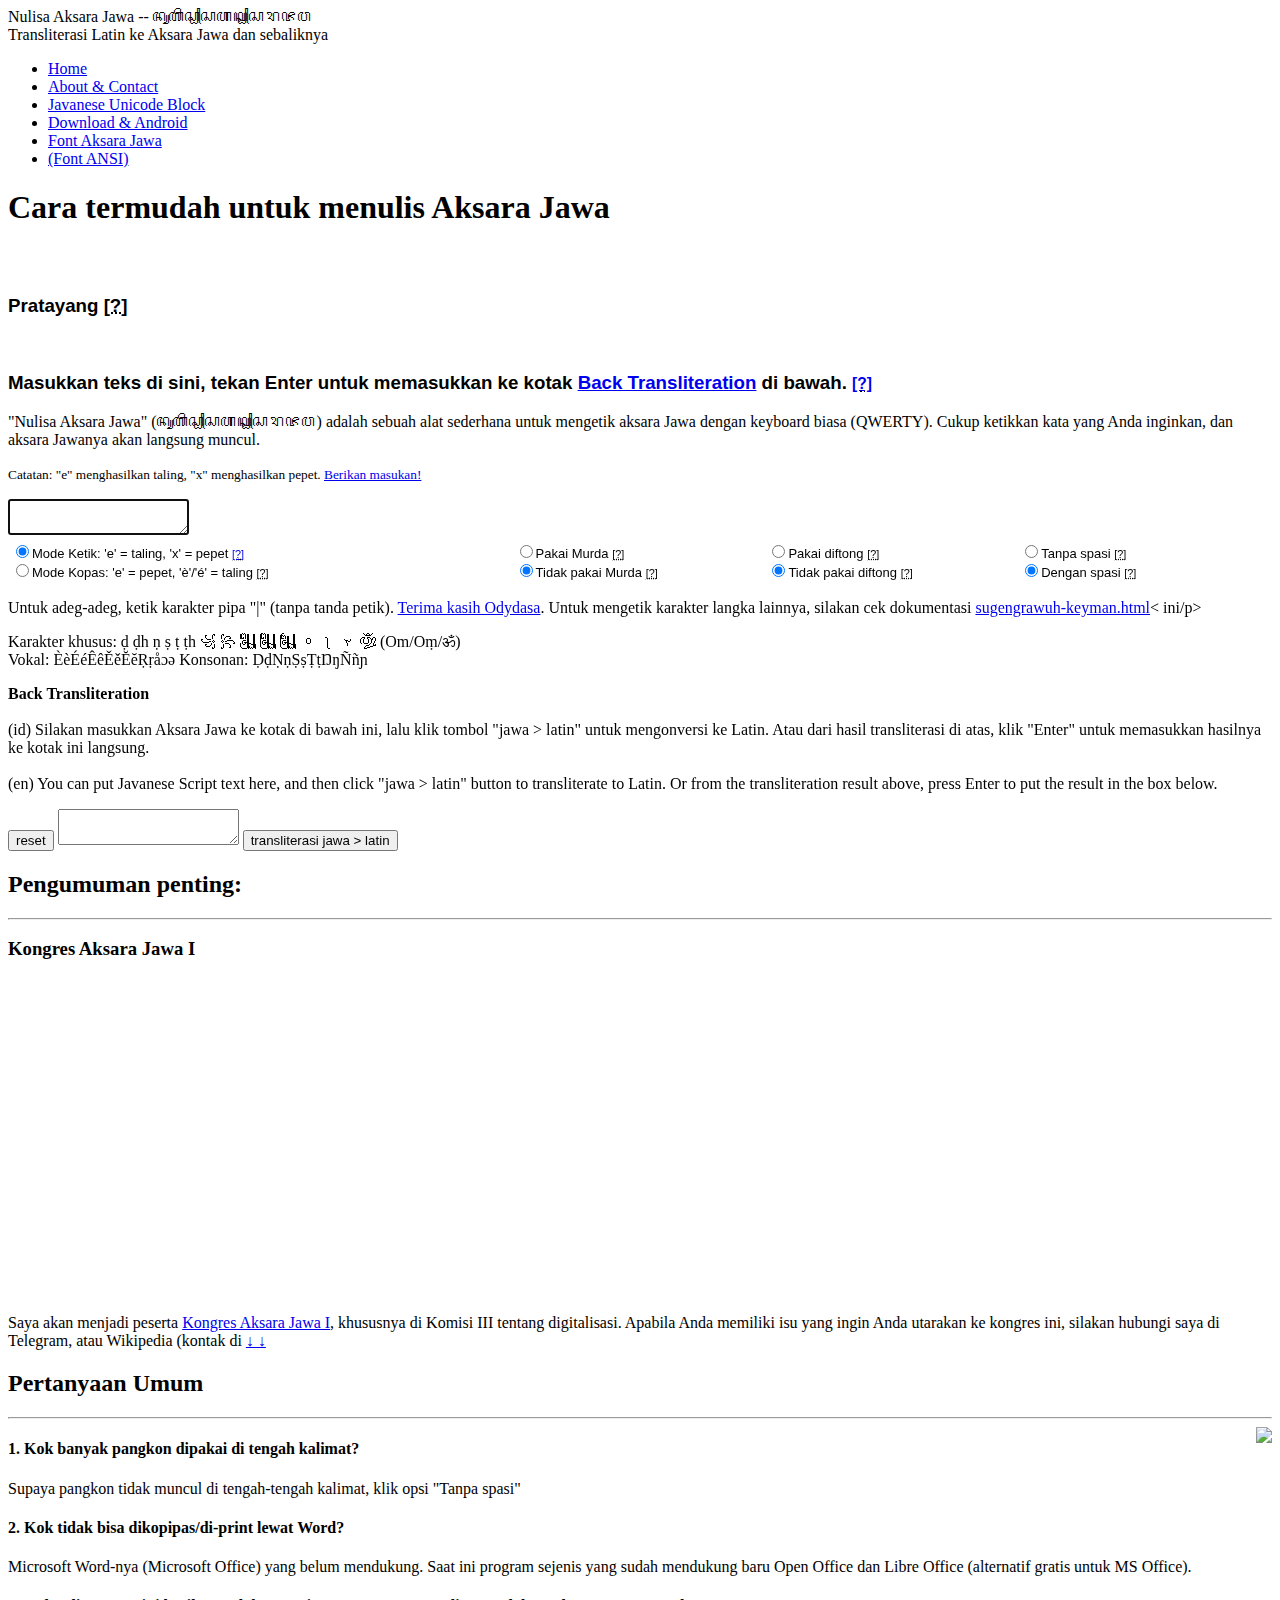
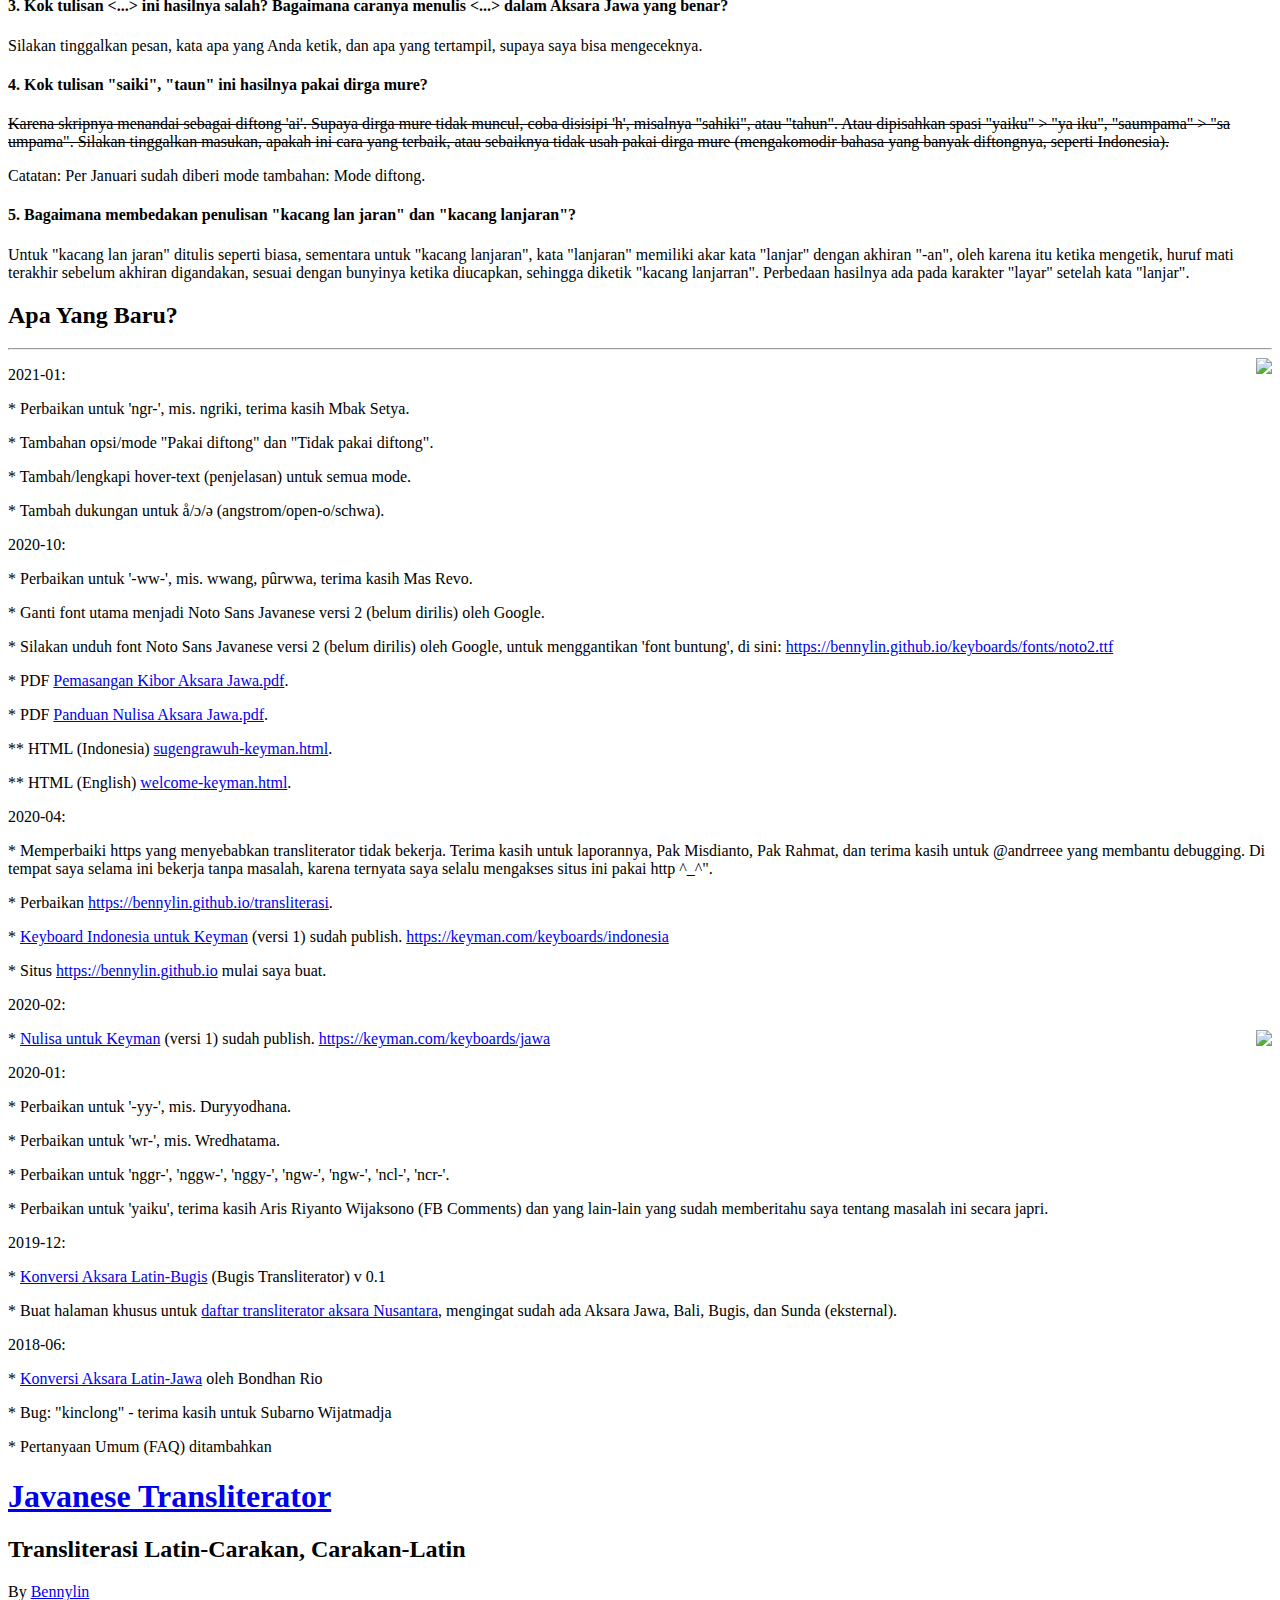
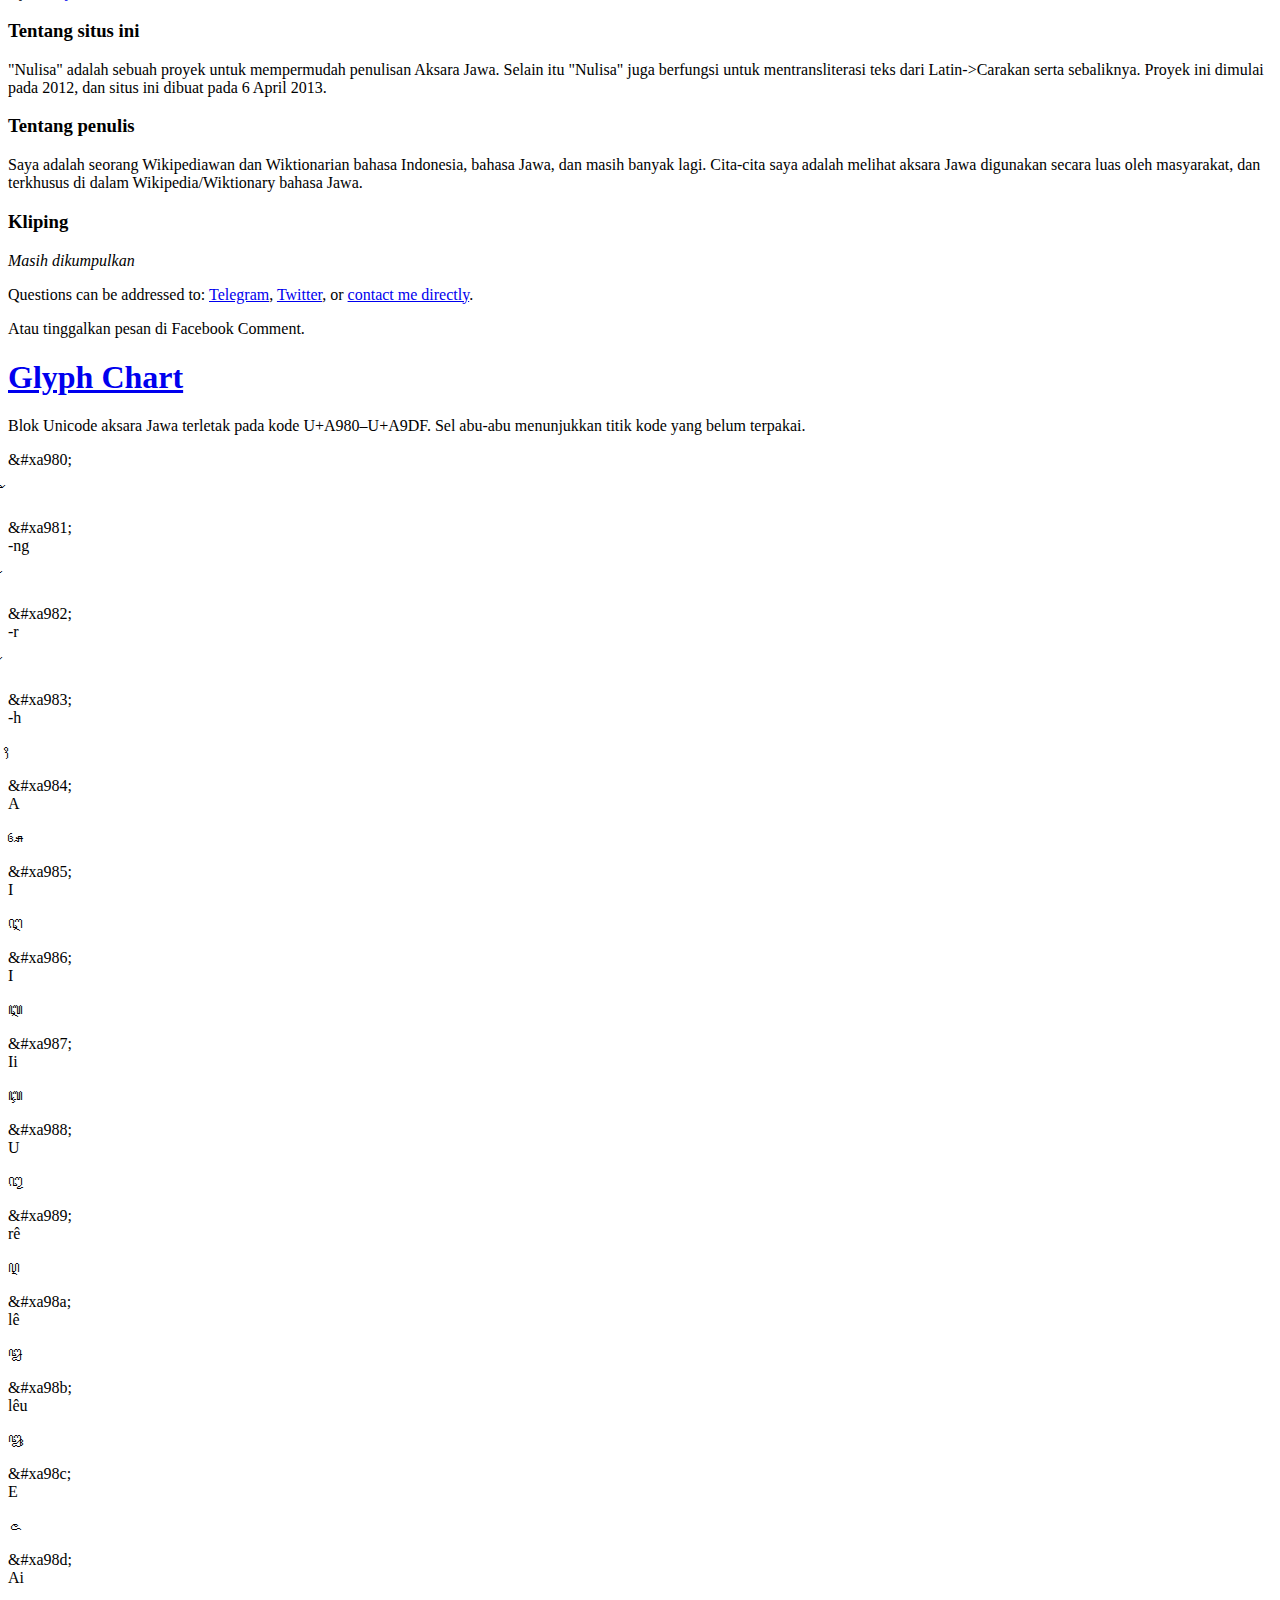
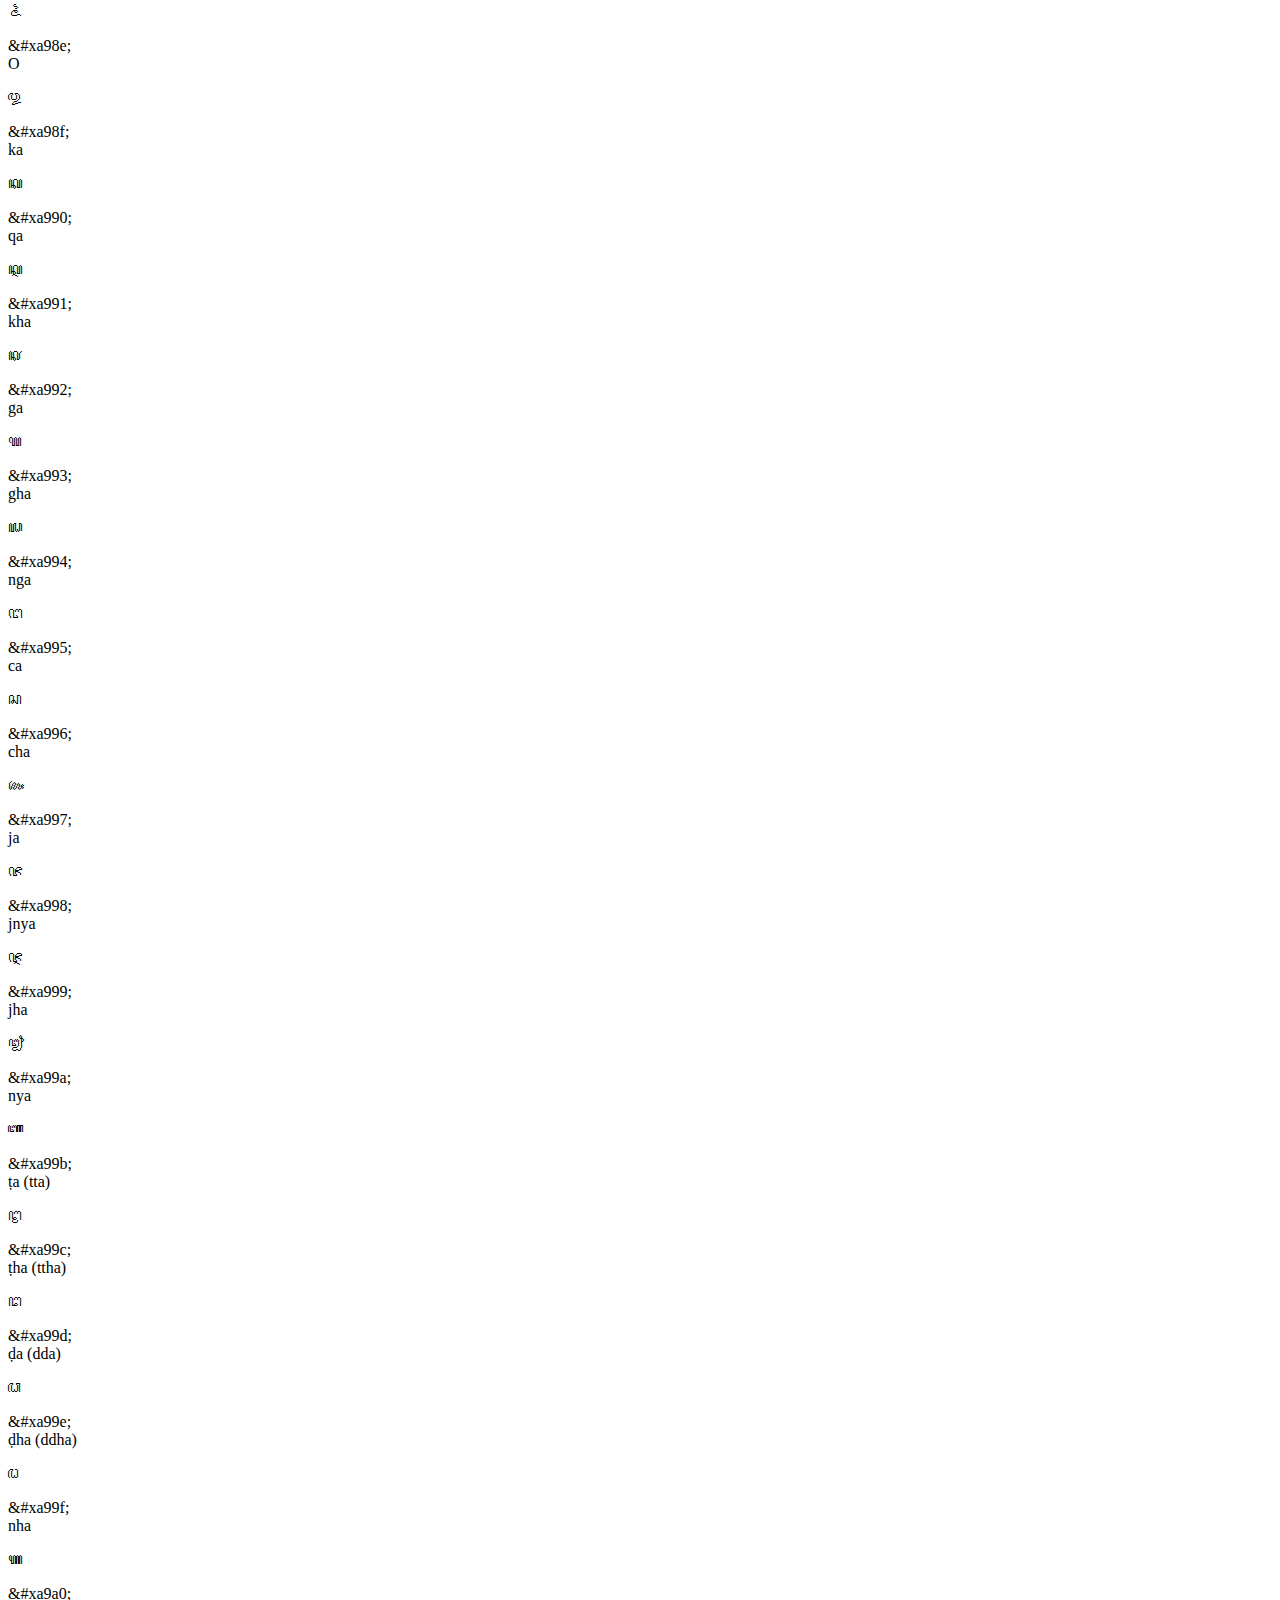
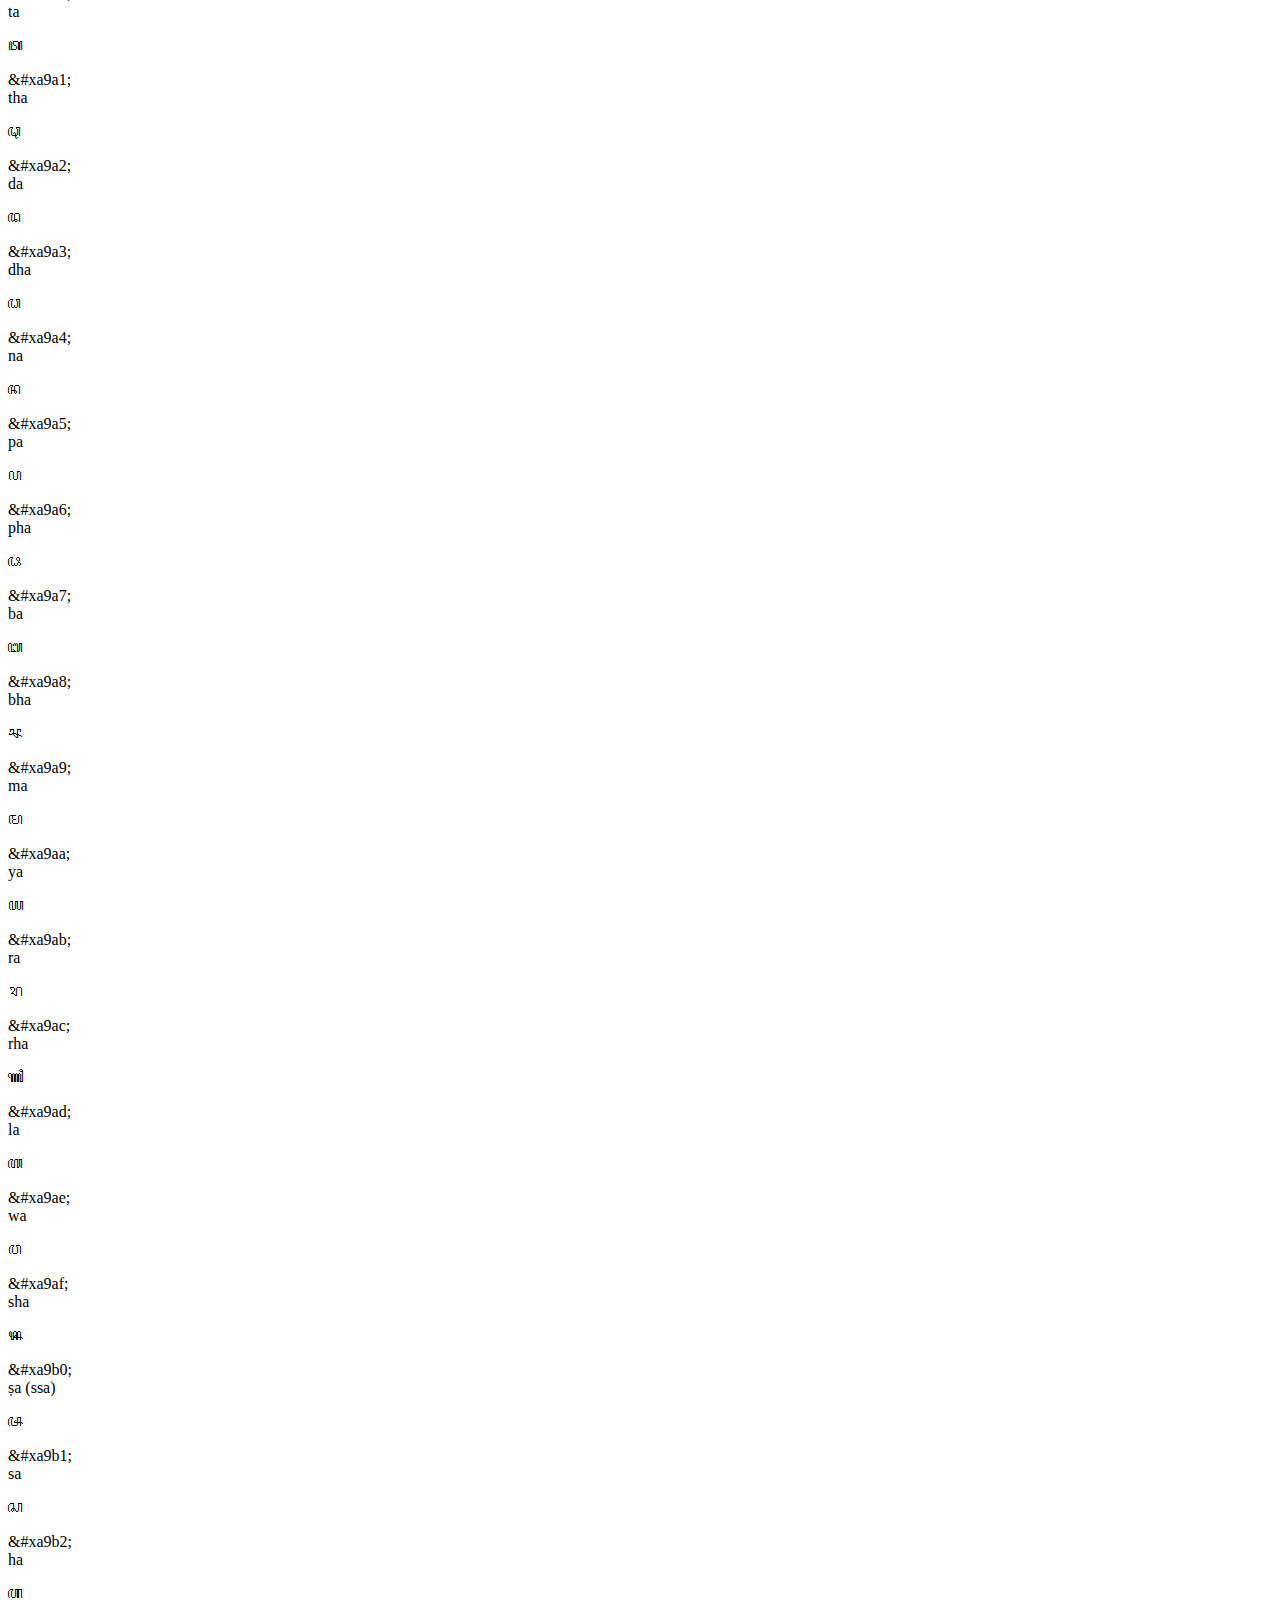
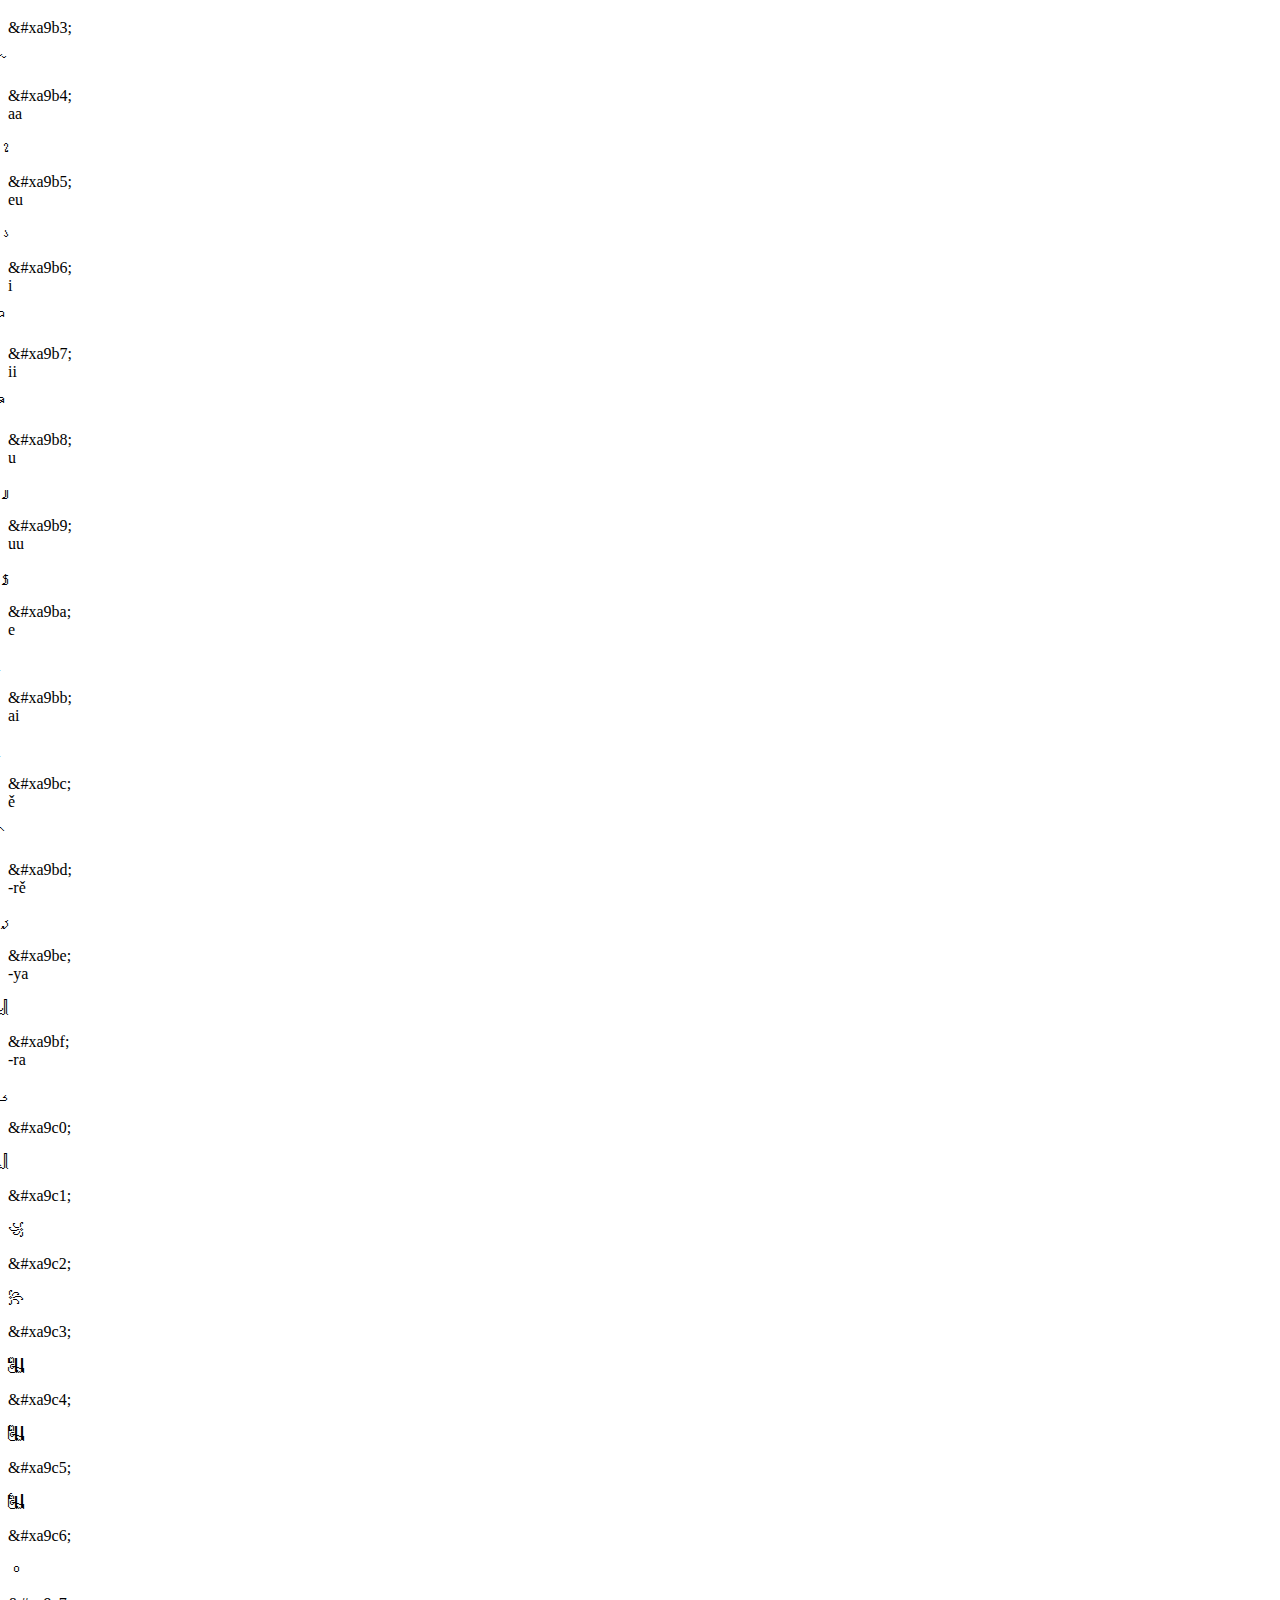
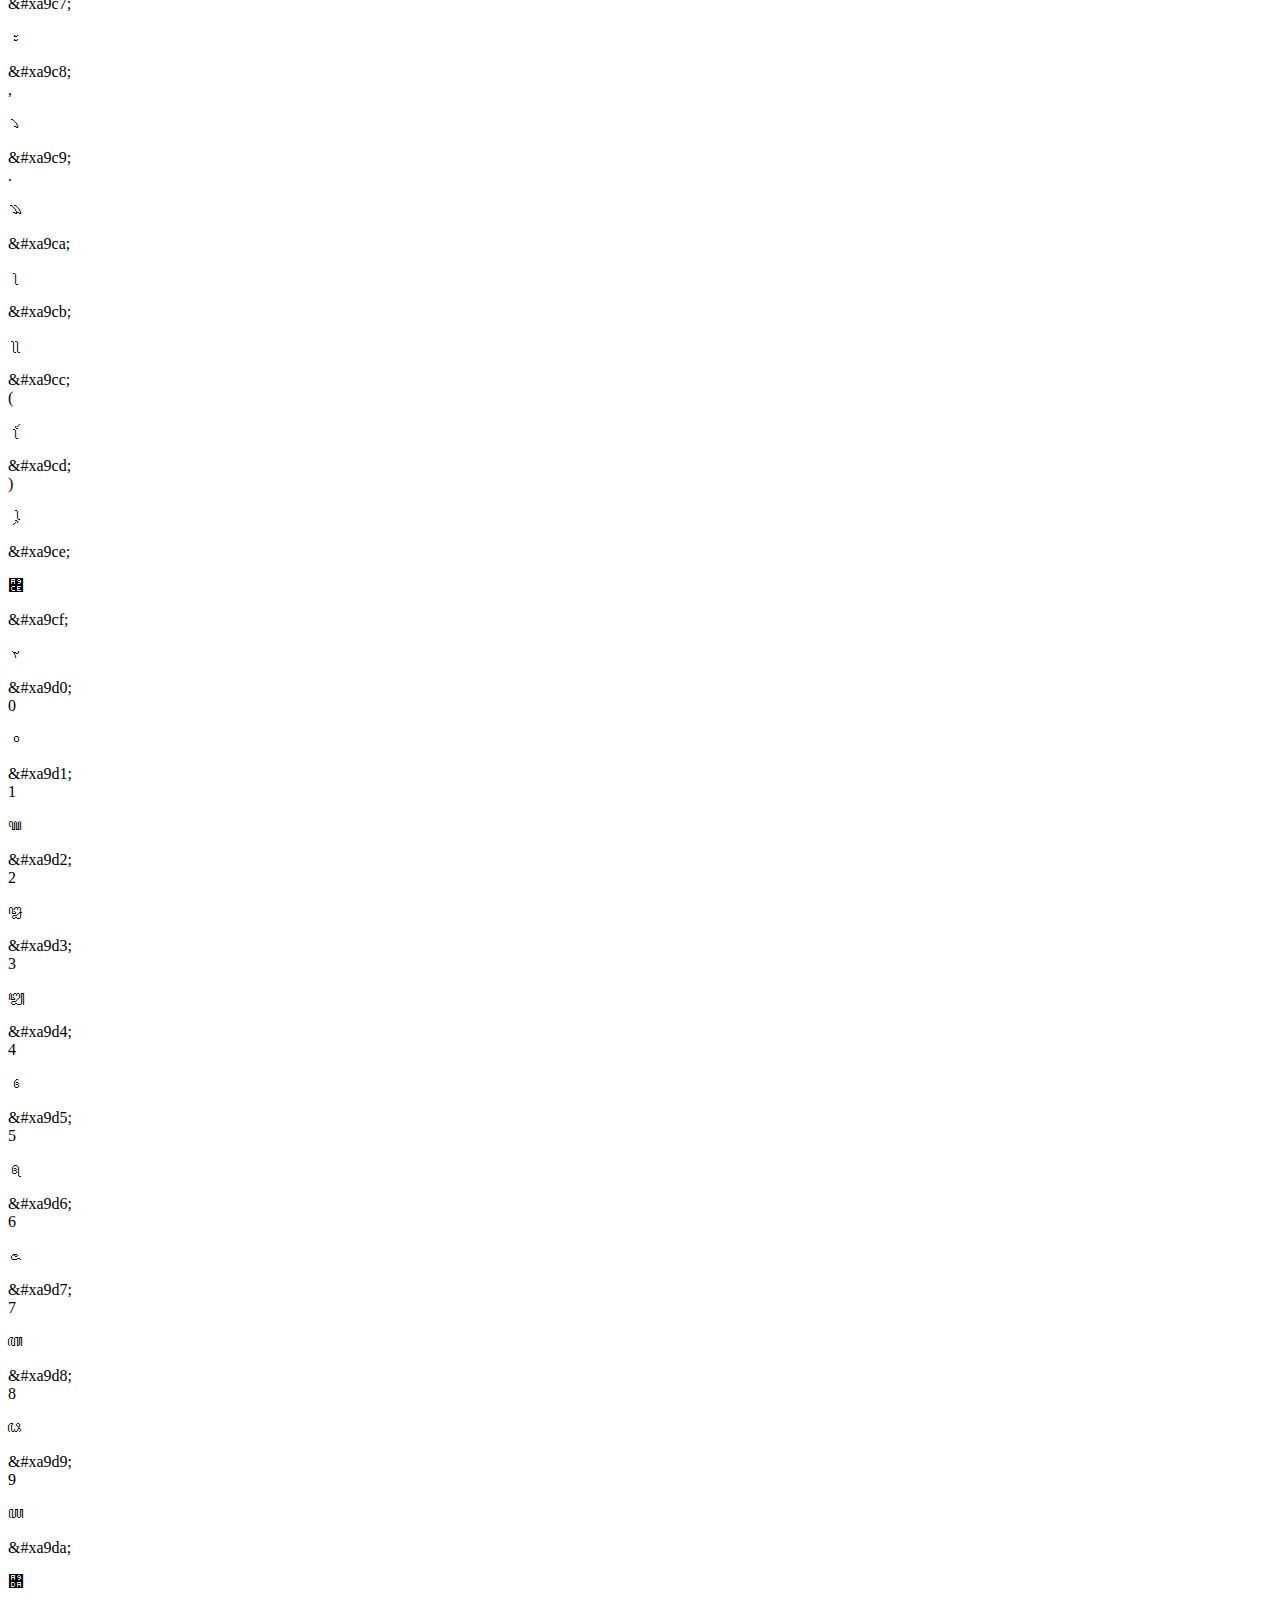
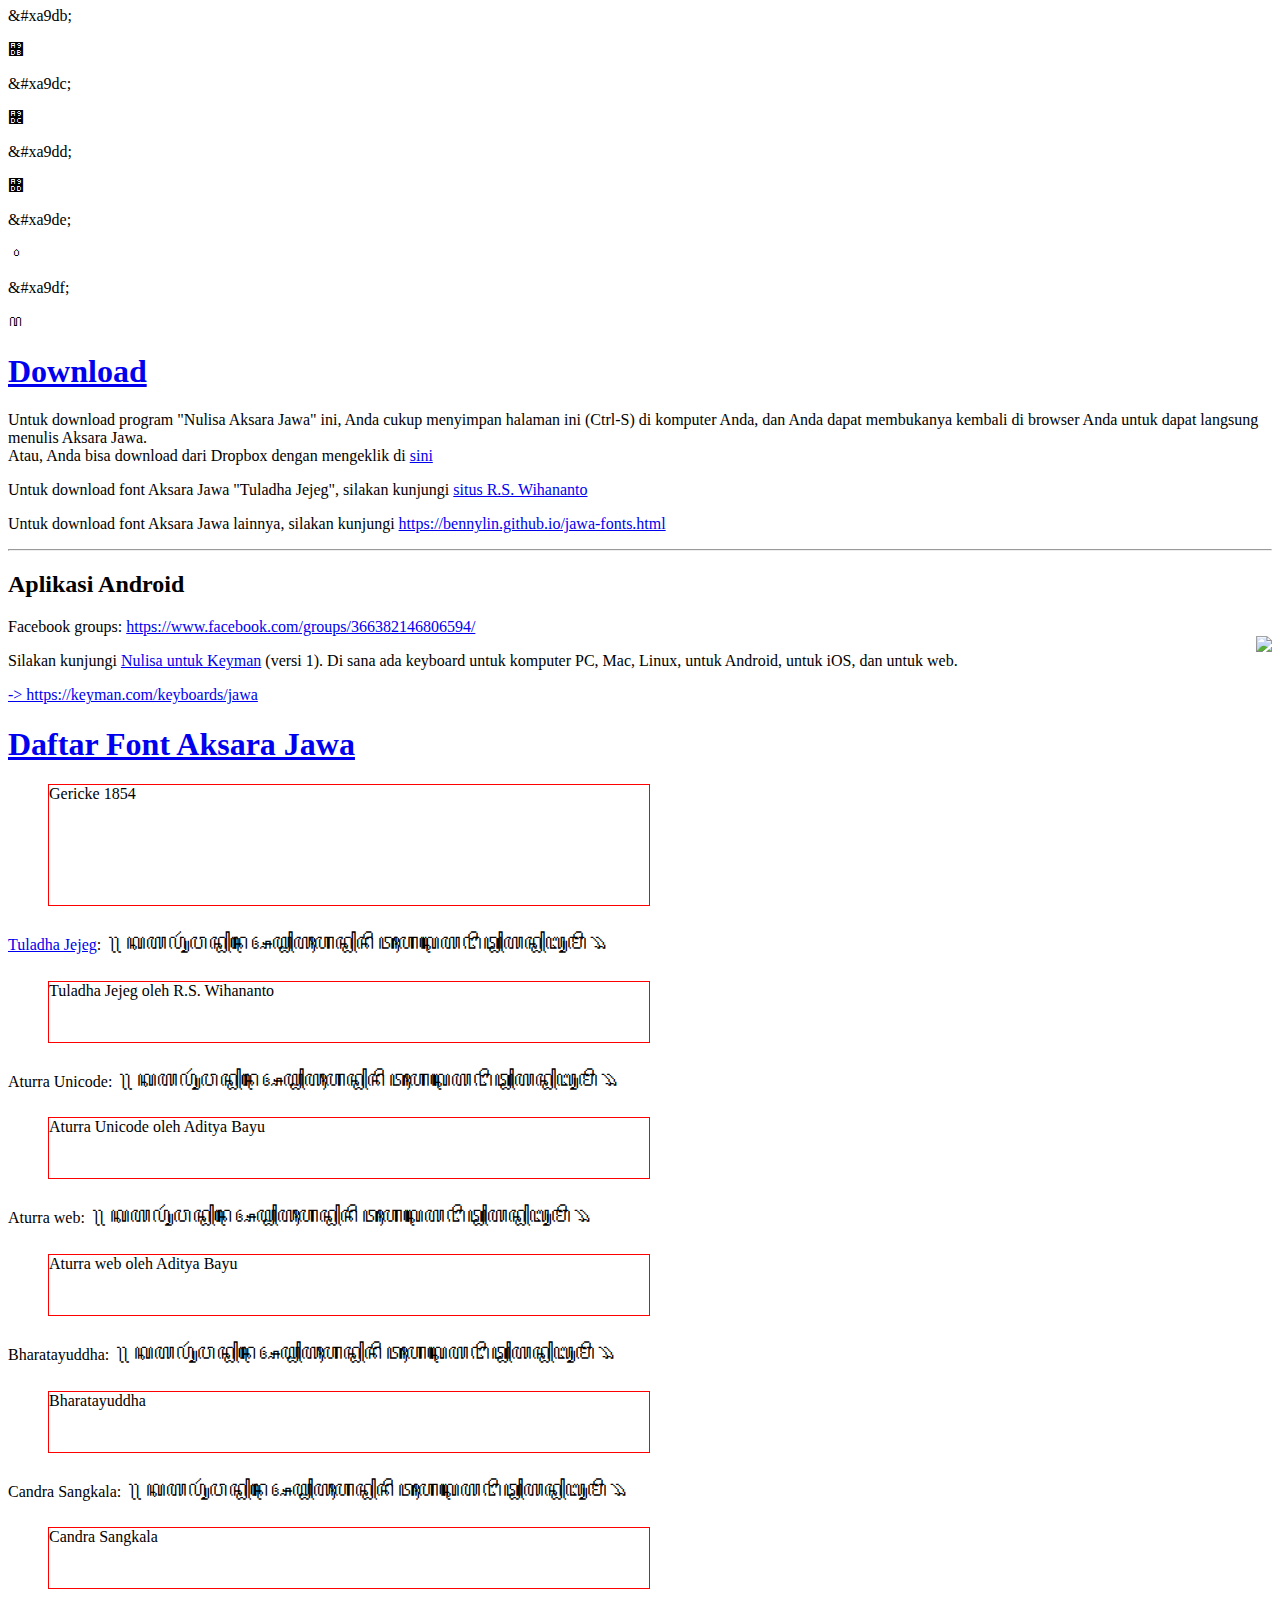
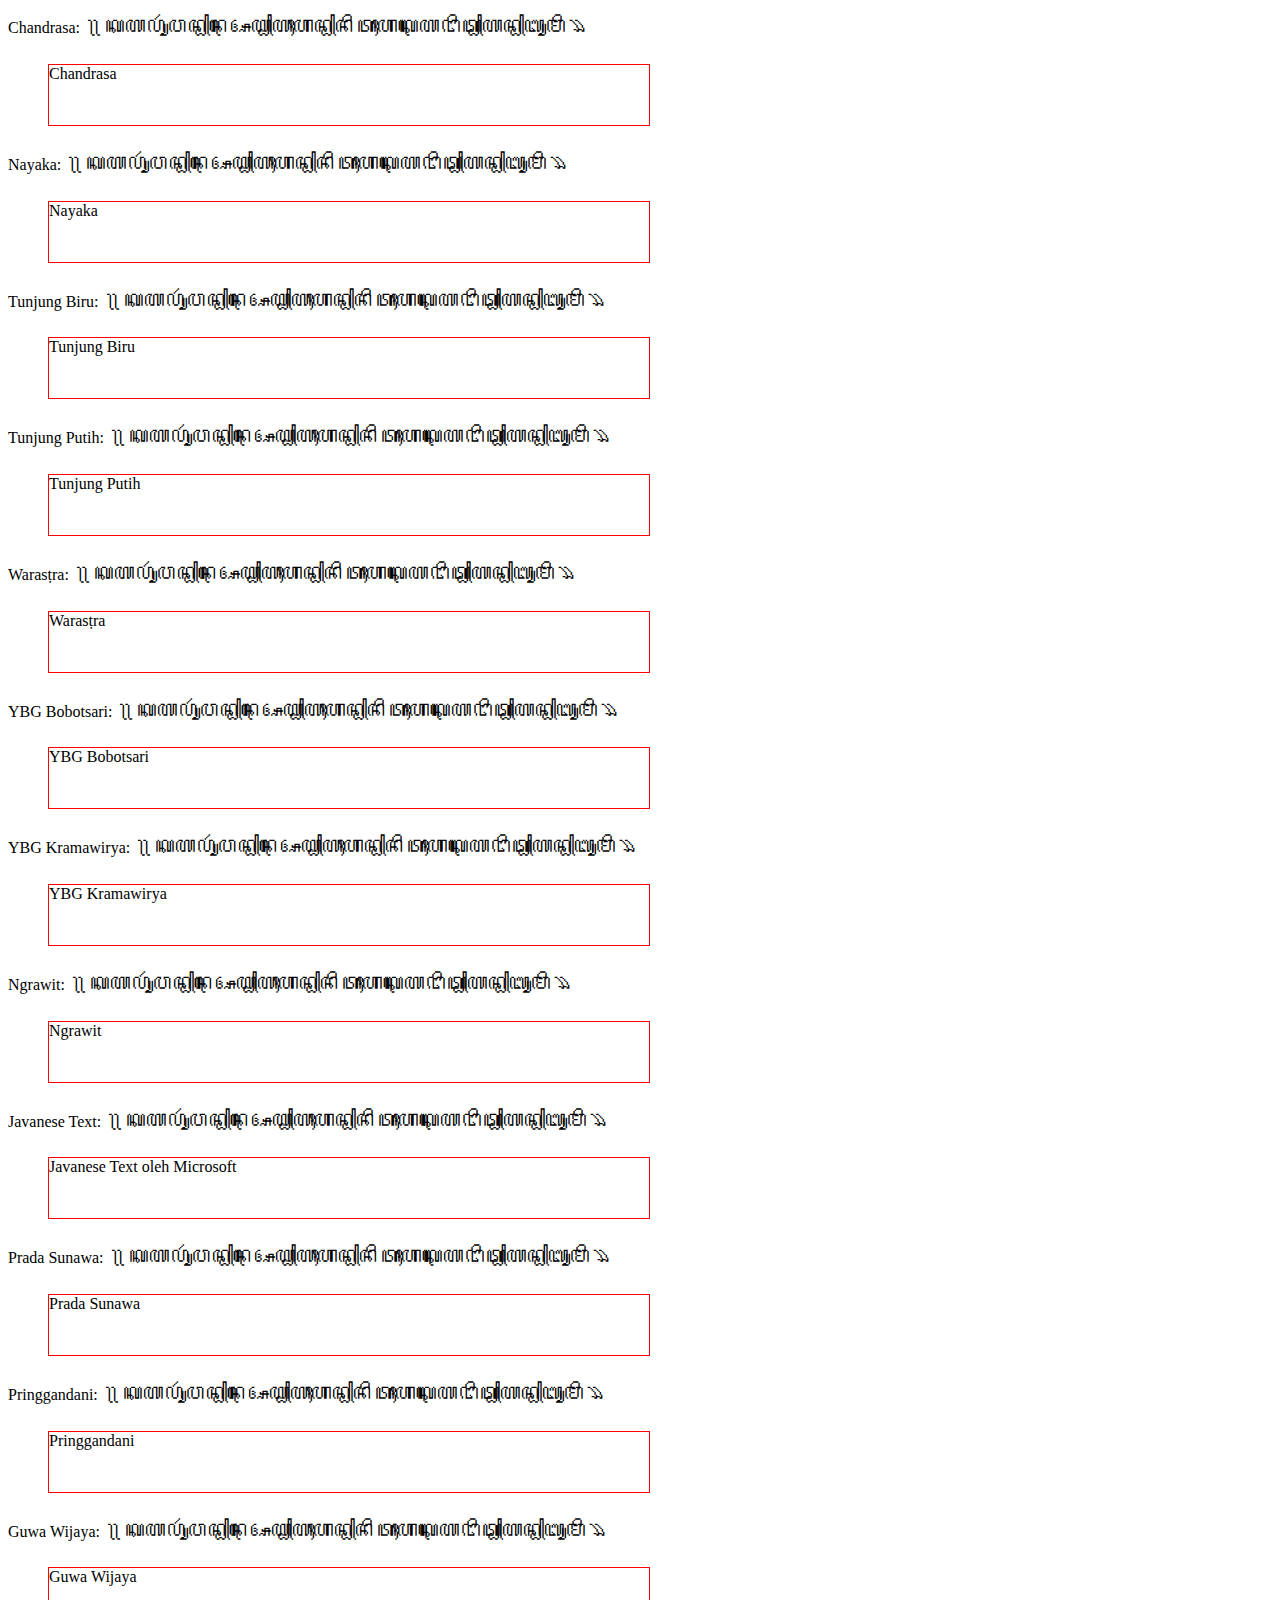
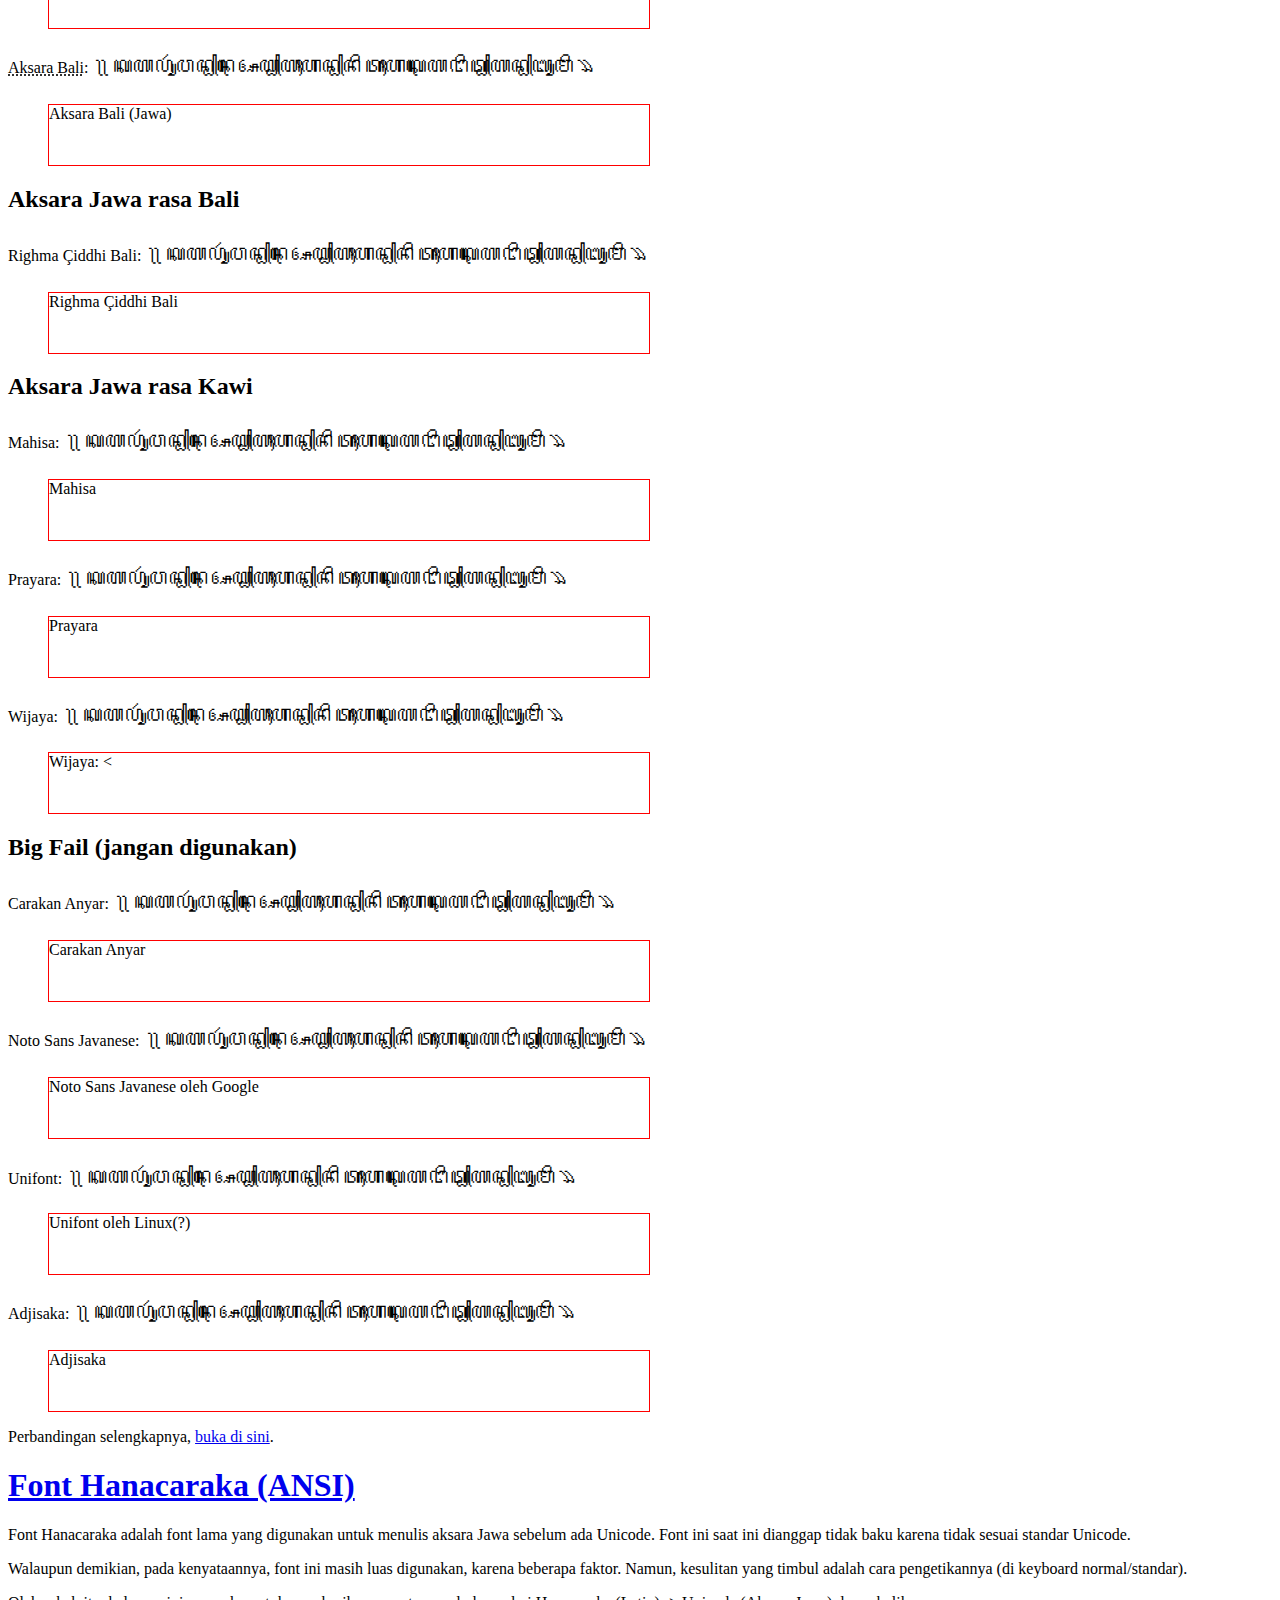
==== commit 96c636a1: "Update index.html" ====
--- a/index.html
+++ b/index.html
@@ -1,11 +1,11 @@
-<!DOCTYPE html>
+﻿<!DOCTYPE html>
 <html xmlns="//www.w3.org/1999/xhtml" lang="jv-java" xml:lang="jv">
 <head>
  <meta content="text/html;charset=utf-8" http-equiv="Content-Type">
  <meta content="utf-8" http-equiv="encoding">
  <meta http-equiv="X-UA-Compatible" content="text/html;" />
  <meta property="fb:admins" content="100002305543276"/>
- <title>Nulisa Aksara Jawa -- Javanese Transliteration by bennylin</title>
+ <title>Nulisa Aksara Jawa ꦤꦸꦭꦶꦱ꧀ꦱ​ꦲꦏ꧀ꦱꦫ​ꦗꦮ -- Javanese Transliteration by bennylin</title>
  <link rel="stylesheet" href="css/specimen_stylesheet.css" type="text/css" charset="utf-8" />
  <link rel="stylesheet" href="css/stylesheet-jawa.css" type="text/css" charset="utf-8" />
  <script src="//ajax.googleapis.com/ajax/libs/jquery/1.7.2/jquery.min.js" type="text/javascript" charset="utf-8"></script>
@@ -20,7 +20,7 @@
  </script>
 </head>
 
-  <body onload="document.getElementById('inp_txt').focus();">
+<body onload="document.getElementById('inp_txt').focus();">
 <script>
   window.fbAsyncInit = function() {
     FB.init({
@@ -39,91 +39,127 @@
    }(document, 'script', 'facebook-jssdk'));
 </script>
 <div id="container">
- <div id="header">Nulisa Aksara Jawa</div>
+ <div id="header">Nulisa Aksara Jawa -- ꦤꦸꦭꦶꦱ꧀ꦱ​ꦲꦏ꧀ꦱꦫ​ꦗꦮ</div>
+ <div id="sub-header">Transliterasi Latin ke Aksara Jawa dan sebaliknya</div>
  <div id="menu">
  <ul class="tabs">
   <li><a href="#home">Home</a></li>
   <li><a href="#about">About &amp; Contact</a></li>
   <li><a href="#unicode">Javanese Unicode Block</a></li>
-  <li><a href="#resources">Download & Android</a></li>
+  <li><a href="#resources">Download &amp; Android</a></li>
   <li><a href="#aksara">Font Aksara Jawa</a></li>
-  <li><a href="#ansi">Font Hanacaraka (ANSI)</a></li>
+  <li><a href="#ansi">(Font ANSI)</a></li>
  </ul>
  </div>
 
  <div id="main_content">
-   <div id="home">
+   <div id="home" class="easytabs-tab-content" style="display: block;">
     <div id="bd" role="main">
       <h1>Cara termudah untuk menulis Aksara Jawa</h1>
-      <h2>(Mohon maaf selama 6 bulan terakhir ada banyak orang yang tidak bisa memakai. Sekarang sudah saya perbaiki, harusnya sudah bekerja kembali dengan normal.)</h2>
+      <h2>&nbsp;</h2>
       <div class="fb-like" data-share="true" data-width="450" data-show-faces="true"></div>
       <div id="transdiv" class="gb">
         <h3 style="font-family:Arial">Pratayang <abbr title="Teks yang Anda ketik/kopipas akan muncul pratayangnya di sini.">[?]</abbr></h3>
-        <div id="prev_label"></div>
-        <h3 style="font-family:Arial">Masukkan teks di sini, tekan Enter untuk memasukkan ke textbox utama. <abbr title="Dapat menerima input dalam bahasa Jawa maupun Indonesia"><span style="font-family:Arial; font-size:smaller">[?]</span></abbr></h3>
-        <p>"Nulisa Aksara Jawa" adalah sebuah alat sederhana untuk mengetik aksara Jawa dengan keyboard biasa (QWERTY). Cukup ketikkan kata yang Anda inginkan, dan aksara Jawanya akan langsung muncul.</p>
-        <p><small>Catatan: "e" menghasilkan taling, "x" menghasilkan pepet. <a href="//jv.wikipedia.org/wiki/Dhiskusi_Panganggo:Bennylin">Berikan masukan!</a></small></p>
+        <div id="prev_label"></div><br />
+        <h3 style="font-family:Arial">Masukkan teks di sini, tekan Enter untuk memasukkan ke kotak <a href="#backtransliteration">Back Transliteration</a> di bawah. <abbr title="Dapat menerima input dalam bahasa Jawa maupun Indonesia" id="hovernote1"><span style="font-family:Arial; font-size:smaller"><a href="note1">[?]</a></span></abbr></h3>
+        <p>"Nulisa Aksara Jawa" (ꦤꦸꦭꦶꦱ꧀ꦱ​ꦲꦏ꧀ꦱꦫ​ꦗꦮ) adalah sebuah alat sederhana untuk mengetik aksara Jawa dengan keyboard biasa (QWERTY). Cukup ketikkan kata yang Anda inginkan, dan aksara Jawanya akan langsung muncul.</p>
+        <p><small>Catatan: "e" menghasilkan taling, "x" menghasilkan pepet. <a href="https://jv.wikipedia.org/wiki/Dhiskusi_Panganggo:Bennylin">Berikan masukan!</a></small></p>
         <textarea id="inp_txt" class="tb"></textarea>
-        <table width="100%" style="font-family:Arial"><tr><td style="width:50%">
-          <input type="radio" name="mode" value="ketik" checked="checked">Mode Ketik: 'e' = taling, 'x' = pepet <abbr title="Dalam mode ini, Anda bisa mengetik secara normal. Tombol 'e' digunakan untuk menuliskan taling, sementara tombol 'x' digunakan untuk menuliskan pepet"><small>[?]</small></abbr><br>
-          <input type="radio" name="mode" value="kopas">Mode Kopas: 'e' = pepet, 'è'/'é'  = taling <abbr title="Dalam mode ini, Anda bisa kopipas dari artikel yang menggunakan huruf 'e' beraksen (è/é), misalnya dari artikel Wikipedia bahasa Jawa. Anda juga bisa menggunakan mode ini untuk mengetik kata-kata dalam bahasa Indonesia, misalnya, karena mayoritas huruf 'e' dalam bahasa Indonesia (terutama imbuhan), adalah pepet"><small>[?]</small></abbr>
-        </td><td style="width:25%">
-          <input type="radio" name="murda" value="pakai">Mode Murda<br>
-          <input type="radio" name="murda" value="tidak" checked="checked">Mode <s>Murda</s>
-        </td><td style="width:25%">
-          <input type="radio" name="spasi" value="without">Tanpa spasi <abbr title="Dalam mode ini, teks akan diperlakukan tanpa ada spasi sama sekali, meskipun Anda menggunakan spasi. Teks tidak dapat dikonvert kembali dengan spasi."><small>[?]</small></abbr><br>
-          <input type="radio" name="spasi" value="with" checked="checked">Dengan spasi <abbr title="Dalam mode ini, setiap spasi diubah menjadi karakter khusus sehingga dapat ditransliterasi kembali ke Latin dengan spasi."><small>[?]</small></abbr>
-        </td></tr></table><!---->
-        <p>Karakter khusus: ḍ ḍh ṇ ṣ ṭ ṭh <span style="font-family:Noto Sans Javanese, Tuladha Jejeg;">꧁ ꧂ ꧃ ꧄ ꧅ ꧆ ꧊ ꧏ ꦎꦴꦀ (Om/Oṃ/ॐ)</span><br></p>
+        <table style="font-family:Arial; font-size: small;" width="100%"><tbody><tr><td style="width:40%">
+          <input type="radio" name="mode" value="ketik" checked="checked">Mode Ketik: 'e' = taling, 'x' = pepet <abbr title="Dalam mode ini, Anda bisa mengetik secara normal. Tombol 'e' digunakan untuk menuliskan taling, sementara tombol 'x' digunakan untuk menuliskan pepet" id="hovernote2"><a href="note2"><small>[?]</small></abbr></a><br />
+          <input type="radio" name="mode" value="kopas">Mode Kopas: 'e' = pepet, 'è'/'é' = taling <abbr title="Dalam mode ini, Anda bisa kopipas dari artikel yang menggunakan huruf 'e' beraksen (è/é), misalnya dari artikel Wikipedia bahasa Jawa. Anda juga bisa menggunakan mode ini untuk mengetik kata-kata dalam bahasa Indonesia, misalnya, karena mayoritas huruf 'e' dalam bahasa Indonesia (terutama imbuhan), adalah pepet"><small>[?]</small></abbr>
+        </td><td style="width:20%">
+          <input type="radio" name="murda" value="pakai">Pakai Murda <abbr title="Dalam mode ini, huruf Latin kapital akan ditransliterasikan menjadi huruf murda (misal 'B' menjadi aksara 'ba murda')."><small>[?]</small></abbr><br />
+          <input type="radio" name="murda" value="tidak" checked="checked">Tidak pakai Murda <abbr title="Dalam mode ini, huruf Latin kapital TIDAK akan ditransliterasikan menjadi huruf murda (misal 'B' menjadi aksara 'ba' biasa). TIDAK berpengaruh pada huruf 'A E I O U' (tetap pakai A-kara). Murda tetap akan muncul dengan kombinasi konsonan tertentu (misal 'bh' menjadi aksara 'ba murda')"><small>[?]</small></abbr>
+        </td><td style="width:20%">
+          <input type="radio" name="diftong" value="pakai">Pakai diftong <abbr title="Dalam mode ini, gugus vokal 'ai', 'au' (diftong) dan 'aa', 'ii', 'uu' (vokal panjang) akan berubah menjadi karakter khusus."><small>[?]</small></abbr><br />
+          <input type="radio" name="diftong" value="tidak" checked="checked">Tidak pakai diftong <abbr title="Dalam mode ini, gugus vokal 'ai', 'au' (diftong) dan 'aa', 'ii', 'uu' (vokal panjang) TIDAK akan diubah menjadi karakter khusus. (dianggap ada konsonan 'h' di antaranya)"><small>[?]</small></abbr>
+        </td><td style="width:20%">
+          <input type="radio" name="spasi" value="without">Tanpa spasi <abbr title="Dalam mode ini, teks akan diperlakukan tanpa ada spasi sama sekali, meskipun Anda menggunakan spasi. Teks tidak dapat dikonvert kembali dengan spasi."><small>[?]</small></abbr><br />
+          <input type="radio" name="spasi" value="with" checked="checked">Dengan spasi <abbr title="Dalam mode ini, setiap spasi diubah menjadi karakter khusus sehingga dapat ditransliterasi kembali ke Latin dengan spasi. Tapi pasangan TIDAK akan terbentuk!"><small>[?]</small></abbr>
+        </td></tr></tbody></table><!---->
+       <p>Untuk adeg-adeg, ketik karakter pipa "|" (tanpa tanda petik). <a href="https://jv.wikipedia.org/w/index.php?title=Parembugan_Naraguna:Bennylin&oldid=1553712#Adeg_adeg">Terima kasih Odydasa</a>. Untuk mengetik karakter langka lainnya, silakan cek dokumentasi <a href="https://bennylin.github.io/transliterasijawa/sugengrawuh-keyman.html">sugengrawuh-keyman.html</a>< ini/p>
+        <p>Karakter khusus: ḍ ḍh ṇ ṣ ṭ ṭh <span style="font-family:Noto Sans Javanese, Tuladha Jejeg;">꧁ ꧂ ꧃ ꧄ ꧅ ꧆ ꧊ ꧏ ꦎꦴꦀ (Om/Oṃ/ॐ)</span><br />
+        Vokal: ÈèÉéÊêĚěĔĕṚṛåɔə Konsonan: ḌḍṆṇṢṣṬṭŊŋÑñɲ</p>
       </div>
-      <div id="output" class="gb">
-        <p><strong>You can compose text here, for transliteration type in textbox above.</strong>
-        <form name="formText">
-           <input type="reset" value="reset" />
+      <div id="output" id="backtransliteration" class="gb">
+        <p><strong>Back Transliteration</strong><br /><br />
+        (id) Silakan masukkan Aksara Jawa ke kotak di bawah ini, lalu klik tombol "jawa &gt; latin" untuk mengonversi ke Latin. Atau dari hasil transliterasi di atas, klik "Enter" untuk memasukkan hasilnya ke kotak ini langsung.<br /><br />
+        (en) You can put Javanese Script text here, and then click "jawa &gt; latin" button to transliterate to Latin. Or from the transliteration result above, press Enter to put the result in the box below.
+        </p><form name="formText">
+           <input type="reset" value="reset">
          <textarea id="ta" class="main_ta" name="editSrc"></textarea>
-           <input onclick="transliterate(java2latn)" name="buttonConvert" type="button" value="jawa &gt; latin" />
+           <input onclick="transliterate(java2latn)" name="buttonConvert" type="button" value="transliterasi jawa &gt; latin">
         </form>
       </div>
 
+   <div class="section">
+    <div class="grid12 firstcol">
+     <div class="box">
+      <h2>Pengumuman penting:</h2><hr />
+      <h3>Kongres Aksara Jawa I</h3>
+      <p><iframe width="560" height="315" src="https://www.youtube.com/embed/C0J5Ofz15g0?start=42" title="YouTube video player" frameborder="0" allow="accelerometer; autoplay; clipboard-write; encrypted-media; gyroscope; picture-in-picture" allowfullscreen></iframe></p>
+      <p>Saya akan menjadi peserta <a href="https://kongresaksarajawa.id/">Kongres Aksara Jawa I</a>, khususnya di Komisi III tentang digitalisasi. Apabila Anda memiliki isu yang ingin Anda utarakan ke kongres ini, silakan hubungi saya di Telegram, atau Wikipedia (kontak di <a href="#footer">↓ ↓ </a></p>
+     </div>
+    </div>
+   </div>
    <div class="section">
     <div class="grid12 firstcol">
      <div class="box">
       <h2>Pertanyaan Umum</h2><hr />
-     <span style="float:right"><img width=100 src="http://fbs.admin.utah.edu/download/Pcard/FAQ.jpg"></span>
+     <span style="float:right"><img src="assets/FAQ.jpg" width="100"></span>
       <h4>1. Kok banyak pangkon dipakai di tengah kalimat?</h4>
-	     <p>Supaya pangkon tidak muncul di tengah-tengah kalimat, klik opsi "Tanpa spasi"</p>
-      <h4>2. Kok tidak bisa dikopipas/diprint lewat Word?</h4>
-	     <p>Microsoft Word-nya (Microsoft Office) yang belum mendukung. Saat ini program sejenis yang sudah mendukung baru Open Office dan Libre Office (alternatif gratis untuk MS Office).</p>
-      <h4>3. Kok tulisan <...> ini hasilnya salah?</h4>
-	     <p>Silakan tinggalkan pesan, kata apa yang Anda ketik, dan apa yang tertampil, supaya saya bisa mengeceknya.</p>
-      <h4>3a. Kok tulisan "saiki", "taun" ini hasilnya pakai dirga mure?</h4>
-	     <p>Karena skripnya menandai sebagai diftong 'ai'. Supaya dirga mure tidak muncul, coba disisipi 'h', misalnya "sahiki", atau "tahun". Atau dipisahkan spasi "yaiku" > "ya iku", "saumpama" > "sa umpama". Silakan tinggalkan masukan, apakah ini cara yang terbaik, atau sebaiknya tidak usah pakai dirga mure (mengakomodir bahasa yang banyak diftongnya, seperti Indonesia).</p>
+       <p>Supaya pangkon tidak muncul di tengah-tengah kalimat, klik opsi "Tanpa spasi"</p>
+      <h4>2. Kok tidak bisa dikopipas/di-print lewat Word?</h4>
+       <p>Microsoft Word-nya (Microsoft Office) yang belum mendukung. Saat ini program sejenis yang sudah mendukung baru Open Office dan Libre Office (alternatif gratis untuk MS Office).</p>
+      <h4>3. Kok tulisan &lt;...&gt; ini hasilnya salah? Bagaimana caranya menulis &lt;...&gt; dalam Aksara Jawa yang benar?</h4>
+       <p>Silakan tinggalkan pesan, kata apa yang Anda ketik, dan apa yang tertampil, supaya saya bisa mengeceknya.</p>
+      <h4>4. Kok tulisan "saiki", "taun" ini hasilnya pakai dirga mure?</h4>
+       <p><s>Karena skripnya menandai sebagai diftong 'ai'. Supaya dirga mure tidak muncul, coba disisipi 'h', misalnya "sahiki", atau "tahun". Atau dipisahkan spasi "yaiku" &gt; "ya iku", "saumpama" &gt; "sa umpama". Silakan tinggalkan masukan, apakah ini cara yang terbaik, atau sebaiknya tidak usah pakai dirga mure (mengakomodir bahasa yang banyak diftongnya, seperti Indonesia).</s></p>
+       <p>Catatan: Per Januari sudah diberi mode tambahan: Mode diftong.</p>
+      <h4>5. Bagaimana membedakan penulisan "kacang lan jaran" dan "kacang lanjaran"?</h4>
+       <p>Untuk "kacang lan jaran" ditulis seperti biasa, sementara untuk "kacang lanjaran", kata "lanjaran" memiliki akar kata "lanjar" dengan akhiran "-an", oleh karena itu ketika mengetik, huruf mati terakhir sebelum akhiran digandakan, sesuai dengan bunyinya ketika diucapkan, sehingga diketik "kacang lanjarran". Perbedaan hasilnya ada pada karakter "layar" setelah kata "lanjar".</p>
 
       <h2>Apa Yang Baru?</h2><hr />
-     <span style="float:right"><img width=100 src="https://lifeboat.com/images/whats.new.png"></span>
+     <span style="float:right"><img src="assets/whatsnew.png" width="100"></span>
+      <p>2021-01:</p>
+       <p>* Perbaikan untuk 'ngr-', mis. ngriki, terima kasih Mbak Setya.</p>
+       <p>* Tambahan opsi/mode "Pakai diftong" dan "Tidak pakai diftong".</p>
+       <p>* Tambah/lengkapi hover-text (penjelasan) untuk semua mode.</p>
+       <p>* Tambah dukungan untuk å/ɔ/ə (angstrom/open-o/schwa).</p>
+
+      <p>2020-10:</p>
+       <p>* Perbaikan untuk '-ww-', mis. wwang, pûrwwa, terima kasih Mas Revo.</p>
+       <p>* Ganti font utama menjadi Noto Sans Javanese versi 2 (belum dirilis) oleh Google.</p>
+       <p>* Silakan unduh font Noto Sans Javanese versi 2 (belum dirilis) oleh Google, untuk menggantikan 'font buntung', di sini: <a href="https://bennylin.github.io/keyboards/fonts/noto2.ttf">https://bennylin.github.io/keyboards/fonts/noto2.ttf</a></p>
+       <p>* PDF <a href="https://bennylin.github.io/transliterasijawa/PemasanganKiborAksaraJawa.pdf">Pemasangan Kibor Aksara Jawa.pdf</a>.</p>
+       <p>* PDF <a href="https://bennylin.github.io/transliterasijawa/PanduanNulisaAksaraJawa.pdf">Panduan Nulisa Aksara Jawa.pdf</a>.</p>
+       <p>** HTML (Indonesia) <a href="https://bennylin.github.io/transliterasijawa/sugengrawuh-keyman.html">sugengrawuh-keyman.html</a>.</p>
+       <p>** HTML (English) <a href="https://bennylin.github.io/transliterasijawa/welcome-keyman.html">welcome-keyman.html</a>.</p>
+
       <p>2020-04:</p>
-	     <p>* Memperbaiki https yang menyebabkan transliterator tidak bekerja. Terima kasih untuk laporannya, Pak Misdianto, Pak Rahmat, dan terima kasih untuk @andrreee yang membantu debugging. Di tempat saya selama ini bekerja tanpa masalah, karena ternyata saya selalu mengakses situs ini pakai http ^_^".</p>
-	     <p>* Perbaikan <a href="https://bennylin.github.io/transliterasi/">https://bennylin.github.io/transliterasi</a>.</p>
-	     <p>* <a href="https://keyman.com/keyboards/indonesia">Keyboard Indonesia untuk Keyman</a> (versi 1) sudah publish. <a href="https://keyman.com/keyboards/indonesia">https://keyman.com/keyboards/indonesia</a></p>
-	     <p>* Situs <a href="https://bennylin.github.io/">https://bennylin.github.io</a> mulai saya buat.</p>
-	     
+       <p>* Memperbaiki https yang menyebabkan transliterator tidak bekerja. Terima kasih untuk laporannya, Pak Misdianto, Pak Rahmat, dan terima kasih untuk @andrreee yang membantu debugging. Di tempat saya selama ini bekerja tanpa masalah, karena ternyata saya selalu mengakses situs ini pakai http ^_^".</p>
+       <p>* Perbaikan <a href="https://bennylin.github.io/transliterasi/">https://bennylin.github.io/transliterasi</a>.</p>
+       <p>* <a href="https://keyman.com/keyboards/indonesia">Keyboard Indonesia untuk Keyman</a> (versi 1) sudah publish. <a href="https://keyman.com/keyboards/indonesia">https://keyman.com/keyboards/indonesia</a></p>
+       <p>* Situs <a href="https://bennylin.github.io/">https://bennylin.github.io</a> mulai saya buat.</p>
+
       <p>2020-02:</p>
-	     <span style="float:right"><img src="https://keyman.com/cdn/deploy/img/logo2.ba10b4af03869e69115ce84380e980aa.png"></span>
-	     <p>* <a href="https://keyman.com/keyboards/jawa">Nulisa untuk Keyman</a> (versi 1) sudah publish. <a href="https://keyman.com/keyboards/jawa">https://keyman.com/keyboards/jawa</a></p>
+       <span style="float:right"><img src="assets/logo2.webp"></span>
+       <p>* <a href="https://keyman.com/keyboards/jawa">Nulisa untuk Keyman</a> (versi 1) sudah publish. <a href="https://keyman.com/keyboards/jawa">https://keyman.com/keyboards/jawa</a></p>
 
       <p>2020-01:</p>
-	     <p>* Perbaikan untuk '-yy-', mis. Duryyodhana.</p>
-	     <p>* Perbaikan untuk 'wr-', mis. Wredhatama.</p>
-	     <p>* Perbaikan untuk 'nggr-', 'nggw-', 'nggy-', 'ngw-', 'ngw-', 'ncl-', 'ncr-'.</p>
-	     <p>* Perbaikan untuk 'yaiku', terima kasih Aris Riyanto Wijaksono (FB Comments) dan yang lain-lain yang sudah memberitahu saya tentang masalah ini secara japri.</p>
+       <p>* Perbaikan untuk '-yy-', mis. Duryyodhana.</p>
+       <p>* Perbaikan untuk 'wr-', mis. Wredhatama.</p>
+       <p>* Perbaikan untuk 'nggr-', 'nggw-', 'nggy-', 'ngw-', 'ngw-', 'ncl-', 'ncr-'.</p>
+       <p>* Perbaikan untuk 'yaiku', terima kasih Aris Riyanto Wijaksono (FB Comments) dan yang lain-lain yang sudah memberitahu saya tentang masalah ini secara japri.</p>
 
       <p>2019-12:</p>
-	     <p>* <a href="https://bennylin.github.io/transliterasi/bugis.html">Konversi Aksara Latin-Bugis</a> (Bugis Transliterator) v 0.1</p>
-	     <p>* Buat halaman khusus untuk <a href="https://bennylin.github.io/transliterasi/">daftar transliterator aksara Nusantara</a>, mengingat sudah ada Aksara Jawa, Bali, Bugis, dan Sunda (eksternal).</p>
+       <p>* <a href="https://bennylin.github.io/transliterasi/bugis.html">Konversi Aksara Latin-Bugis</a> (Bugis Transliterator) v 0.1</p>
+       <p>* Buat halaman khusus untuk <a href="https://bennylin.github.io/transliterasi/">daftar transliterator aksara Nusantara</a>, mengingat sudah ada Aksara Jawa, Bali, Bugis, dan Sunda (eksternal).</p>
       <p>2018-06:</p>
-	     <p>* <a href="//www.surya-aji.org/hanacaraka/">Konversi Aksara Latin-Jawa</a> oleh Bondhan Rio</p>
-	     <p>* Bug: "kinclong" - terima kasih untuk Subarno Wijatmadja</p>
-	     <p>* Pertanyaan Umum (FAQ) ditambahkan</p>
+       <p>* <a href="https://www.surya-aji.org/hanacaraka/">Konversi Aksara Latin-Jawa</a> oleh Bondhan Rio</p>
+       <p>* Bug: "kinclong" - terima kasih untuk Subarno Wijatmadja</p>
+       <p>* Pertanyaan Umum (FAQ) ditambahkan</p>
 <!--
       <p>2016-06:</p>
       <p>* Versi 1.3! Akhirnya ada waktu untuk memperbaiki beberapa hal yang sudah lama ingin diubah, misalnya huruf vokal yang berjejer (vokal rangkap), hampir semua kombinasi vokal (a-e-i-o-u-x-ai) rangkap dua sudah diakomodir. (Sangat membantu terutama dalam penulisan bahasa Indonesia)</p>
@@ -133,9 +169,9 @@
       <p>&nbsp;</p><
       <p>2015-08:</p>
         <section class="box feature">
-	  <img alt="Keyboard Nulisa" src="https://lh3.googleusercontent.com/ERsMxk9GHUlzWah5sLQF-b88P7P6MVT4gdAxk6EOgkEIdXdabRp2KEVdbWJ2ykN-sCDa=w250" style="display: block; margin-left: auto; margin-right: auto;" class="8u"><br>
+    <img alt="Keyboard Nulisa" src="https://lh3.googleusercontent.com/ERsMxk9GHUlzWah5sLQF-b88P7P6MVT4gdAxk6EOgkEIdXdabRp2KEVdbWJ2ykN-sCDa=w250" style="display: block; margin-left: auto; margin-right: auto;" class="8u"><br />
           <center></center><a href="https://play.google.com/store/apps/details?id=com.benny.jawa.aksara.keyboard"><img src="https://www.gstatic.com/android/market_images/web/play_logo_x2.png" width="200px"></a></center>
-	</section>
+  </section>
       <p>&nbsp;</p>
       <h2>Tahukah Anda?</h2>
       <p>&nbsp;</p>
@@ -148,7 +184,7 @@
       <p>2015-04:</p>
       <p>* Known bug: (fixed 2015-05)</p>
       <p><ol>
-       <li><s>njl, njr: 
+       <li><s>njl, njr:
 anjlog
 anjlêg
 anjrah
@@ -194,40 +230,40 @@
 ingak
 ingak-ingik
 ingak-inguk
-ingan	
-ingar-ingêr	
-ingas	
-ingi	
-ingih-ingih	
-ingip	
-ingiring	
-ingis	
-inglar	
-inglêp	
-ingon	
-ingong	
-ingu	
-inguk	
-ingêbèhi	
-ingêl	
-ingêr	
+ingan
+ingar-ingêr
+ingas
+ingi
+ingih-ingih
+ingip
+ingiring
+ingis
+inglar
+inglêp
+ingon
+ingong
+ingu
+inguk
+ingêbèhi
+ingêl
+ingêr
 ingêt</s></li>
 <li><s>ngw:
-ingwang	
-katèngwang	
+ingwang
+katèngwang
 kawangwang</s></li>
 </li>
 <li><s>hw:
-ahwaya	
-dahwèn	
-dhwa	
-jihwa	
-kahwa	
+ahwaya
+dahwèn
+dhwa
+jihwa
+kahwa
 Tyonghwa
-dhwa	
-dhwani	
-dhwasta	
-dhyaksa	
+dhwa
+dhwani
+dhwasta
+dhyaksa
 dhyam</s></li>
 <li><s>nggr:
 panggrahita</s></li>
@@ -245,21 +281,27 @@
      <div class="grid12 firstcol">
       <h1><a href="#">Javanese Transliterator</a></h1>
       <h2>Transliterasi Latin-Carakan, Carakan-Latin</h2>
-      <p class="byline">By <a href="//jv.wikipedia.org/wiki/Panganggo:Bennylin">Bennylin</a></p>
+      <p class="byline">By <a href="https://jv.wikipedia.org/wiki/Panganggo:Bennylin">Bennylin</a></p>
      </div>
     </div>
     <div class="section">
      <div class="grid8 firstcol">
      <h3>Tentang situs ini</h3>
-      <p>"Nulisa" adalah sebuah proyek untuk mempermudah penulisan Aksara Jawa. Selain itu "Nulisa" juga berfungsi untuk mentransliterasi teks dari Latin->Carakan serta sebaliknya. Proyek ini dimulai pada 2012, dan situs ini dibuat pada 6 April 2013.</p>
+      <p>"Nulisa" adalah sebuah proyek untuk mempermudah penulisan
+Aksara Jawa. Selain itu "Nulisa" juga berfungsi untuk mentransliterasi
+teks dari Latin-&gt;Carakan serta sebaliknya. Proyek ini dimulai pada
+2012, dan situs ini dibuat pada 6 April 2013.</p>
      <h3>Tentang penulis</h3>
-      <p>Saya adalah seorang Wikipediawan dan Wiktionarian bahasa Indonesia, bahasa Jawa, dan masih banyak lagi. Cita-cita saya adalah melihat aksara Jawa digunakan secara luas oleh masyarakat, dan terkhusus di dalam Wikipedia/Wiktionary bahasa Jawa.</p>
+      <p>Saya adalah seorang Wikipediawan dan Wiktionarian bahasa
+Indonesia, bahasa Jawa, dan masih banyak lagi. Cita-cita saya adalah
+melihat aksara Jawa digunakan secara luas oleh masyarakat, dan terkhusus
+ di dalam Wikipedia/Wiktionary bahasa Jawa.</p>
      <h3>Kliping</h3>
       <p><i>Masih dikumpulkan</i></p>
      </div>
      <div class="grid4 sidebar">
       <div class="box reverse">
-       <p class="last">Questions can be addressed to: <a href="//t.me/bennylin">Telegram</a>, <a href="//t.co/bennylin">Twitter</a>, or <a href="//github.com/bennylin">contact me directly</a>.</p>
+       <p class="last">Questions can be addressed to: <a href="https://t.me/bennylin">Telegram</a>, <a href="https://twitter.com/bennylin">Twitter</a>, or <a href="https://github.com/bennylin">contact me directly</a>.</p>
       </div>
       <p class="caption">Atau tinggalkan pesan di Facebook Comment.</p>
      </div>
@@ -271,102 +313,102 @@
       <h1><a href="#">Glyph Chart</a></h1>
     <p>Blok Unicode aksara Jawa terletak pada kode U+A980–U+A9DF. Sel abu-abu menunjukkan titik kode yang belum terpakai.</p>
     <div id="glyph_chart" style="font-family:Noto Sans Javanese, Tuladha Jejeg">
-<div><p>&amp;#xa980;<br></p>&#xa980;</div>
-<div><p>&amp;#xa981;<br>-ng</p>&#xa981;</div>
-<div><p>&amp;#xa982;<br>-r</p>&#xa982;</div>
-<div><p>&amp;#xa983;<br>-h</p>&#xa983;</div>
-<div><p>&amp;#xa984;<br>A</p>&#xa984;</div>
-<div><p>&amp;#xa985;<br>I<!--I Kawi--></p>&#xa985;</div>
-<div><p>&amp;#xa986;<br>I</p>&#xa986;</div>
-<div><p>&amp;#xa987;<br>Ii</p>&#xa987;</div>
-<div><p>&amp;#xa988;<br>U</p>&#xa988;</div>
-<div><p>&amp;#xa989;<br>rê</p>&#xa989;</div>
-<div><p>&amp;#xa98a;<br>lê</p>&#xa98a;</div>
-<div><p>&amp;#xa98b;<br>lêu</p>&#xa98b;</div>
-<div><p>&amp;#xa98c;<br>E</p>&#xa98c;</div>
-<div><p>&amp;#xa98d;<br>Ai</p>&#xa98d;</div>
-<div><p>&amp;#xa98e;<br>O</p>&#xa98e;</div>
-<div><p>&amp;#xa98f;<br>ka</p>&#xa98f;</div>
-<div><p>&amp;#xa990;<br>qa<!--ka Sasak--></p>&#xa990;</div>
-<div><p>&amp;#xa991;<br>kha</p>&#xa991;</div>
-<div><p>&amp;#xa992;<br>ga</p>&#xa992;</div>
-<div><p>&amp;#xa993;<br>gha</p>&#xa993;</div>
-<div><p>&amp;#xa994;<br>nga</p>&#xa994;</div>
-<div><p>&amp;#xa995;<br>ca</p>&#xa995;</div>
-<div><p>&amp;#xa996;<br>cha</p>&#xa996;</div>
-<div><p>&amp;#xa997;<br>ja</p>&#xa997;</div>
-<div><p>&amp;#xa998;<br>jnya</p>&#xa998;</div>
-<div><p>&amp;#xa999;<br>jha</p>&#xa999;</div>
-<div><p>&amp;#xa99a;<br>nya</p>&#xa99a;</div>
-<div><p>&amp;#xa99b;<br>ṭa (tta)</p>&#xa99b;</div>
-<div><p>&amp;#xa99c;<br>ṭha (ttha)</p>&#xa99c;</div>
-<div><p>&amp;#xa99d;<br>ḍa (dda)</p>&#xa99d;</div>
-<div><p>&amp;#xa99e;<br>ḍha (ddha)</p>&#xa99e;</div>
-<div><p>&amp;#xa99f;<br>nha</p>&#xa99f;</div>
-<div><p>&amp;#xa9a0;<br>ta</p>&#xa9a0;</div>
-<div><p>&amp;#xa9a1;<br>tha</p>&#xa9a1;</div>
-<div><p>&amp;#xa9a2;<br>da</p>&#xa9a2;</div>
-<div><p>&amp;#xa9a3;<br>dha</p>&#xa9a3;</div>
-<div><p>&amp;#xa9a4;<br>na</p>&#xa9a4;</div>
-<div><p>&amp;#xa9a5;<br>pa</p>&#xa9a5;</div>
-<div><p>&amp;#xa9a6;<br>pha</p>&#xa9a6;</div>
-<div><p>&amp;#xa9a7;<br>ba</p>&#xa9a7;</div>
-<div><p>&amp;#xa9a8;<br>bha</p>&#xa9a8;</div>
-<div><p>&amp;#xa9a9;<br>ma</p>&#xa9a9;</div>
-<div><p>&amp;#xa9aa;<br>ya</p>&#xa9aa;</div>
-<div><p>&amp;#xa9ab;<br>ra</p>&#xa9ab;</div>
-<div><p>&amp;#xa9ac;<br>rha</p>&#xa9ac;</div>
-<div><p>&amp;#xa9ad;<br>la</p>&#xa9ad;</div>
-<div><p>&amp;#xa9ae;<br>wa</p>&#xa9ae;</div>
-<div><p>&amp;#xa9af;<br>sha</p>&#xa9af;</div>
-<div><p>&amp;#xa9b0;<br>ṣa (ssa)</p>&#xa9b0;</div>
-<div><p>&amp;#xa9b1;<br>sa</p>&#xa9b1;</div>
-<div><p>&amp;#xa9b2;<br>ha</p>&#xa9b2;</div>
-<div><p>&amp;#xa9b3;<br></p>&#xa9b3;</div>
-<div><p>&amp;#xa9b4;<br>aa</p>&#xa9b4;</div>
-<div><p>&amp;#xa9b5;<br>eu</p>&#xa9b5;</div>
-<div><p>&amp;#xa9b6;<br>i</p>&#xa9b6;</div>
-<div><p>&amp;#xa9b7;<br>ii</p>&#xa9b7;</div>
-<div><p>&amp;#xa9b8;<br>u</p>&#xa9b8;</div>
-<div><p>&amp;#xa9b9;<br>uu</p>&#xa9b9;</div>
-<div><p>&amp;#xa9ba;<br>e</p>&#xa9ba;</div>
-<div><p>&amp;#xa9bb;<br>ai</p>&#xa9bb;</div>
-<div><p>&amp;#xa9bc;<br>ě</p>&#xa9bc;</div>
-<div><p>&amp;#xa9bd;<br>-rě</p>&#xa9bd;</div>
-<div><p>&amp;#xa9be;<br>-ya</p>&#xa9be;</div>
-<div><p>&amp;#xa9bf;<br>-ra</p>&#xa9bf;</div>
-<div><p>&amp;#xa9c0;<br></p>&#xa9c0;</div>
-<div><p>&amp;#xa9c1;<br></p>&#xa9c1;</div>
-<div><p>&amp;#xa9c2;<br></p>&#xa9c2;</div>
-<div><p>&amp;#xa9c3;<br></p>&#xa9c3;</div>
-<div><p>&amp;#xa9c4;<br></p>&#xa9c4;</div>
-<div><p>&amp;#xa9c5;<br></p>&#xa9c5;</div>
-<div><p>&amp;#xa9c6;<br></p>&#xa9c6;</div>
-<div><p>&amp;#xa9c7;<br></p>&#xa9c7;</div>
-<div><p>&amp;#xa9c8;<br>,</p>&#xa9c8;</div>
-<div><p>&amp;#xa9c9;<br>.</p>&#xa9c9;</div>
-<div><p>&amp;#xa9ca;<br></p>&#xa9ca;</div>
-<div><p>&amp;#xa9cb;<br></p>&#xa9cb;</div>
-<div><p>&amp;#xa9cc;<br>(</p>&#xa9cc;</div>
-<div><p>&amp;#xa9cd;<br>)</p>&#xa9cd;</div>
-<div><p>&amp;#xa9ce;<br></p>&#xa9ce;</div>
-<div><p>&amp;#xa9cf;<br></p>&#xa9cf;</div>
-<div><p>&amp;#xa9d0;<br>0</p>&#xa9d0;</div>
-<div><p>&amp;#xa9d1;<br>1</p>&#xa9d1;</div>
-<div><p>&amp;#xa9d2;<br>2</p>&#xa9d2;</div>
-<div><p>&amp;#xa9d3;<br>3</p>&#xa9d3;</div>
-<div><p>&amp;#xa9d4;<br>4</p>&#xa9d4;</div>
-<div><p>&amp;#xa9d5;<br>5</p>&#xa9d5;</div>
-<div><p>&amp;#xa9d6;<br>6</p>&#xa9d6;</div>
-<div><p>&amp;#xa9d7;<br>7</p>&#xa9d7;</div>
-<div><p>&amp;#xa9d8;<br>8</p>&#xa9d8;</div>
-<div><p>&amp;#xa9d9;<br>9</p>&#xa9d9;</div>
-<div><p>&amp;#xa9da;<br></p>&#xa9da;</div>
-<div><p>&amp;#xa9db;<br></p>&#xa9db;</div>
-<div><p>&amp;#xa9dc;<br></p>&#xa9dc;</div>
-<div><p>&amp;#xa9dd;<br></p>&#xa9dd;</div>
-<div><p>&amp;#xa9de;<br></p>&#xa9de;</div>
-<div><p>&amp;#xa9df;<br></p>&#xa9df;</div>
+<div><p>&amp;#xa980;<br /></p>ꦀ</div>
+<div><p>&amp;#xa981;<br />-ng</p>ꦁ</div>
+<div><p>&amp;#xa982;<br />-r</p>ꦂ</div>
+<div><p>&amp;#xa983;<br />-h</p>ꦃ</div>
+<div><p>&amp;#xa984;<br />A</p>ꦄ</div>
+<div><p>&amp;#xa985;<br />I<!--I Kawi--></p>ꦅ</div>
+<div><p>&amp;#xa986;<br />I</p>ꦆ</div>
+<div><p>&amp;#xa987;<br />Ii</p>ꦇ</div>
+<div><p>&amp;#xa988;<br />U</p>ꦈ</div>
+<div><p>&amp;#xa989;<br />rê</p>ꦉ</div>
+<div><p>&amp;#xa98a;<br />lê</p>ꦊ</div>
+<div><p>&amp;#xa98b;<br />lêu</p>ꦋ</div>
+<div><p>&amp;#xa98c;<br />E</p>ꦌ</div>
+<div><p>&amp;#xa98d;<br />Ai</p>ꦍ</div>
+<div><p>&amp;#xa98e;<br />O</p>ꦎ</div>
+<div><p>&amp;#xa98f;<br />ka</p>ꦏ</div>
+<div><p>&amp;#xa990;<br />qa<!--ka Sasak--></p>ꦐ</div>
+<div><p>&amp;#xa991;<br />kha</p>ꦑ</div>
+<div><p>&amp;#xa992;<br />ga</p>ꦒ</div>
+<div><p>&amp;#xa993;<br />gha</p>ꦓ</div>
+<div><p>&amp;#xa994;<br />nga</p>ꦔ</div>
+<div><p>&amp;#xa995;<br />ca</p>ꦕ</div>
+<div><p>&amp;#xa996;<br />cha</p>ꦖ</div>
+<div><p>&amp;#xa997;<br />ja</p>ꦗ</div>
+<div><p>&amp;#xa998;<br />jnya</p>ꦘ</div>
+<div><p>&amp;#xa999;<br />jha</p>ꦙ</div>
+<div><p>&amp;#xa99a;<br />nya</p>ꦚ</div>
+<div><p>&amp;#xa99b;<br />ṭa (tta)</p>ꦛ</div>
+<div><p>&amp;#xa99c;<br />ṭha (ttha)</p>ꦜ</div>
+<div><p>&amp;#xa99d;<br />ḍa (dda)</p>ꦝ</div>
+<div><p>&amp;#xa99e;<br />ḍha (ddha)</p>ꦞ</div>
+<div><p>&amp;#xa99f;<br />nha</p>ꦟ</div>
+<div><p>&amp;#xa9a0;<br />ta</p>ꦠ</div>
+<div><p>&amp;#xa9a1;<br />tha</p>ꦡ</div>
+<div><p>&amp;#xa9a2;<br />da</p>ꦢ</div>
+<div><p>&amp;#xa9a3;<br />dha</p>ꦣ</div>
+<div><p>&amp;#xa9a4;<br />na</p>ꦤ</div>
+<div><p>&amp;#xa9a5;<br />pa</p>ꦥ</div>
+<div><p>&amp;#xa9a6;<br />pha</p>ꦦ</div>
+<div><p>&amp;#xa9a7;<br />ba</p>ꦧ</div>
+<div><p>&amp;#xa9a8;<br />bha</p>ꦨ</div>
+<div><p>&amp;#xa9a9;<br />ma</p>ꦩ</div>
+<div><p>&amp;#xa9aa;<br />ya</p>ꦪ</div>
+<div><p>&amp;#xa9ab;<br />ra</p>ꦫ</div>
+<div><p>&amp;#xa9ac;<br />rha</p>ꦬ</div>
+<div><p>&amp;#xa9ad;<br />la</p>ꦭ</div>
+<div><p>&amp;#xa9ae;<br />wa</p>ꦮ</div>
+<div><p>&amp;#xa9af;<br />sha</p>ꦯ</div>
+<div><p>&amp;#xa9b0;<br />ṣa (ssa)</p>ꦰ</div>
+<div><p>&amp;#xa9b1;<br />sa</p>ꦱ</div>
+<div><p>&amp;#xa9b2;<br />ha</p>ꦲ</div>
+<div><p>&amp;#xa9b3;<br /></p>꦳</div>
+<div><p>&amp;#xa9b4;<br />aa</p>ꦴ</div>
+<div><p>&amp;#xa9b5;<br />eu</p>ꦵ</div>
+<div><p>&amp;#xa9b6;<br />i</p>ꦶ</div>
+<div><p>&amp;#xa9b7;<br />ii</p>ꦷ</div>
+<div><p>&amp;#xa9b8;<br />u</p>ꦸ</div>
+<div><p>&amp;#xa9b9;<br />uu</p>ꦹ</div>
+<div><p>&amp;#xa9ba;<br />e</p>ꦺ</div>
+<div><p>&amp;#xa9bb;<br />ai</p>ꦻ</div>
+<div><p>&amp;#xa9bc;<br />ě</p>ꦼ</div>
+<div><p>&amp;#xa9bd;<br />-rě</p>ꦽ</div>
+<div><p>&amp;#xa9be;<br />-ya</p>ꦾ</div>
+<div><p>&amp;#xa9bf;<br />-ra</p>ꦿ</div>
+<div><p>&amp;#xa9c0;<br /></p>꧀</div>
+<div><p>&amp;#xa9c1;<br /></p>꧁</div>
+<div><p>&amp;#xa9c2;<br /></p>꧂</div>
+<div><p>&amp;#xa9c3;<br /></p>꧃</div>
+<div><p>&amp;#xa9c4;<br /></p>꧄</div>
+<div><p>&amp;#xa9c5;<br /></p>꧅</div>
+<div><p>&amp;#xa9c6;<br /></p>꧆</div>
+<div><p>&amp;#xa9c7;<br /></p>꧇</div>
+<div><p>&amp;#xa9c8;<br />,</p>꧈</div>
+<div><p>&amp;#xa9c9;<br />.</p>꧉</div>
+<div><p>&amp;#xa9ca;<br /></p>꧊</div>
+<div><p>&amp;#xa9cb;<br /></p>꧋</div>
+<div><p>&amp;#xa9cc;<br />(</p>꧌</div>
+<div><p>&amp;#xa9cd;<br />)</p>꧍</div>
+<div><p>&amp;#xa9ce;<br /></p>꧎</div>
+<div><p>&amp;#xa9cf;<br /></p>ꧏ</div>
+<div><p>&amp;#xa9d0;<br />0</p>꧐</div>
+<div><p>&amp;#xa9d1;<br />1</p>꧑</div>
+<div><p>&amp;#xa9d2;<br />2</p>꧒</div>
+<div><p>&amp;#xa9d3;<br />3</p>꧓</div>
+<div><p>&amp;#xa9d4;<br />4</p>꧔</div>
+<div><p>&amp;#xa9d5;<br />5</p>꧕</div>
+<div><p>&amp;#xa9d6;<br />6</p>꧖</div>
+<div><p>&amp;#xa9d7;<br />7</p>꧗</div>
+<div><p>&amp;#xa9d8;<br />8</p>꧘</div>
+<div><p>&amp;#xa9d9;<br />9</p>꧙</div>
+<div><p>&amp;#xa9da;<br /></p>꧚</div>
+<div><p>&amp;#xa9db;<br /></p>꧛</div>
+<div><p>&amp;#xa9dc;<br /></p>꧜</div>
+<div><p>&amp;#xa9dd;<br /></p>꧝</div>
+<div><p>&amp;#xa9de;<br /></p>꧞</div>
+<div><p>&amp;#xa9df;<br /></p>꧟</div>
     </div>
     </div>
    </div>
@@ -375,86 +417,16 @@
     <div class="section">
      <div class="grid12 firstcol">
       <h1><a href="#">Download</a></h1>
-      <p>Untuk download program "Nulisa Aksara Jawa" ini, Anda cukup menyimpan halaman ini (Ctrl-S) di komputer Anda, dan Anda dapat membukanya kembali di browser Anda untuk dapat langsung menulis Aksara Jawa.<!--<a href="https://github.com/bennylin/transliterasijawa/zipball/master">Download <strong>ZIP File</strong></a>--><br>Atau, Anda bisa download dari Dropbox dengan mengeklik di <a href="https://www.dropbox.com/s/z7r74yw0i1zcq4h/Nulisa_v1.1.zip">sini</a></p>
+      <p>Untuk download program "Nulisa Aksara Jawa" ini, Anda cukup menyimpan halaman ini (Ctrl-S) di komputer Anda, dan Anda dapat membukanya kembali di browser Anda untuk dapat langsung menulis Aksara Jawa.<!--<a href="https://github.com/bennylin/transliterasijawa/zipball/master">Download <strong>ZIP File</strong></a>--><br />Atau, Anda bisa download dari Dropbox dengan mengeklik di <a href="https://www.dropbox.com/s/z7r74yw0i1zcq4h/Nulisa_v1.1.zip">sini</a></p>
       <p>Untuk download font Aksara Jawa "Tuladha Jejeg", silakan kunjungi <a href="https://sites.google.com/site/jawaunicode/download">situs R.S. Wihananto</a></p>
       <p>Untuk download font Aksara Jawa lainnya, silakan kunjungi <a href="https://bennylin.github.io/jawa-fonts.html">https://bennylin.github.io/jawa-fonts.html</a></p>
       <hr />
       <h2>Aplikasi Android</h2>
     <div>Facebook groups: <a href="https://www.facebook.com/groups/366382146806594/">https://www.facebook.com/groups/366382146806594/</a></div>
 
-	     <span style="float:right"><img src="https://keyman.com/cdn/deploy/img/logo2.ba10b4af03869e69115ce84380e980aa.png"></span>
-	     <p>Silakan kunjungi <a href="https://keyman.com/keyboards/jawa">Nulisa untuk Keyman</a> (versi 1). Di sana ada keyboard untuk komputer PC, Mac, Linux, untuk Android, untuk iOS, dan untuk web.</p>
-	     <p><a href="https://keyman.com/keyboards/jawa">-> https://keyman.com/keyboards/jawa</a></p>
-
-<!--
-    <span style="float:right"><a href="https://play.google.com/store/apps/details?id=com.benny.jawa.aksara.keyboard"><img src="https://lh3.googleusercontent.com/ERsMxk9GHUlzWah5sLQF-b88P7P6MVT4gdAxk6EOgkEIdXdabRp2KEVdbWJ2ykN-sCDa" width="256px"></a></span>
-    <div class="id-app-orig-desc">
-    	<h3>Keyboard natural pertama untuk mengetik Aksara Jawa sesuai dengan urutan hanacaraka.</h3>
-    <p>Dikembangkan dengan AnySoftKeyboard, keyboard "Nulisa Aksara Jawa" saat ini memiliki 3 mode:</p>
-    <p>1. mode Nulisa Aksara Jawa: layout hanacaraka (20+ tombol - landscape mode, 4+ tombol - portrait mode)<br>2. mode qwerty Aksara Jawa: pemetaan huruf Latin menjadi aksara Jawa (on longpress)<br>3. mode standar: qwerty</p>
-    <p>Ponsel wajib memiliki dukungan font Aksara Jawa (tidak termasuk di aplikasi ini) untuk dapat menampilkan aksara-aksara Jawa.</p>
-    <p>-=*=-</p>
-    <p>Fitur longpress: tekan tombol selama lebih dari satu detik untuk mengakses huruf/aksara yang berhubungan. Apabila ada sejumlah karakter ketika di-longpress, Anda dapat menekan tombol yang sama sejumlah yang diperlukan untuk mendapatkan karakter yang diinginkan (mirip ponsel jaman dulu dengan tombol untuk angka "1" dan huruf "a","b"."c" pada tombol yang sama)</p>
-    <p>Mode standar qwerty (3): hanya mendukung Latin<br>* longpress huruf-huruf "qwertyuiop" untuk mendapatkan angka dari 1 hingga 0<br>* longpress tanda baca-tanda baca [?], [,], [.], dan ['] untuk mendapatkan tanda baca lainnya</p>
-    <p>Mode qwerty Aksara Jawa (2): dual-support Latin/Aksara<br>* longpress masing-masing huruf untuk mendapat aksara-aksara yang direpresentasikan oleh huruf Latin itu, mis: tekan "r" untuk memilih aksara "ra" dan aksara yang berhubungan, mis. "layar", "cakra", "keret", "cerek", dan "ra agung" (plus angka 4)<br>* pangkon terletak pada (longpress) huruf "q", seperti "Nulisa" versi web<br>* adeg-adeg terletak di tombol khusus di kanan huruf "L"<br>* murda terletak pada masing-masing huruf Latin yang berhubungan<br>* sandhangan/aksara swara terletak pada masing-masing huruf vokal Latin "aeiou". <br>* khusus longpress "e" berisi aksara "taling", "pepet", "E-kara", "Ai-kara", dan "dirga mure", selain itu juga ada huruf vokal Latin khusus yang digunakan di bahasa Jawa: è, é, dan ê, serta angka 3<br>* khusus longpress "o" berisi aksara "taling", "tarung", dan "O-kara". Untuk mengetik "ho", misalnya, tekan "h" sekali untuk menghasilkan "ha", "o" sekali untuk menghasilkan "taling", "o" dua kali untuk menghasilkan "tarung". (h jeda o jeda o-o)<br>* aksara "ha" terdapat di huruf "h" dan "a"<br>* aksara "nga", "nya", dan "cecak" terletak di huruf "n"<br>* huruf "f" mengandung "fa" dan "cecak telu", "v" mengandung "wa" dan "cecak telu", dan "z" mengandung "ja" dan "cecak telu"<br>* huruf "x" dipakai untuk "pepet", seperti "Nulisa" versi web.</p>
-    <p>Mode Nulisa Aksara Jawa - portrait mode (1b)<br>* baris 1: "hanacaraka", "datasawala"<br>* baris 2: "padajayanya", "magabathanga"<br>* baris 3: "aeiou", "spesial" (panduan klik: 1x = pangkon, 2=lingsa, 3=lungsi, 4=adeg-adeg)</p>
-    <p>Mode Nulisa Aksara Jawa - landscape mode (1a)<br>* baris 1: ha na ca ra ka da ta sa wa la<br>* baris 2: pa dha ja ya nya ma ga ba tha nga<br>* baris 3: adeg-adeg, a, e, i, ê, u, pada pangkat, lungsi, lingsa, pangkon</p>
-    <p>-=*=-</p>
-    <p>Fitur-fitur lainnya:<br>* usap keyboard ke kanan/kiri untuk mengganti layout keyboard secara cepat dengan; atau klik pada nama layout selanjutnya/sebelumnya di sebelah kanan atas keyboard.</p>
-    <p>Hanya layout 1a,2,3:<br>* longpress tombol spasi, lalu geser ke atas untuk mendapatkan fitur-fitur lainnya (model split keyboard, left-handed/right-handed keyboard) dan mengakses halaman pengaturan (simbol power on/off)<br>* navigasi huruf yang diketik dengan panah kiri dan panah kanan untuk membantu pengetikan di layar kecil, atau layar yang tidak sensitif, atau jari yang terlalu gendut :)<br>* klik "123!#()" untuk mengakses keyboard angka dan tanda baca, simbol-simbol, dan numpad</p>
-    <p>-=*=-</p>
-    <p>T: Mengapa aksara Jawanya tidak keluar ketika saya pencet suatu huruf maupun pada saat longpress?<br>J: Pastikan di ponsel Anda telah terpasang sebuah font aksara Jawa. Untuk panduan caranya, silakan cari di Google.</p>
-    <p>T: Font aksara Jawa sudah saya pasang, tapi mengapa ketika saya mengetik, pasangannya tidak terbentuk?<br>J: Fitur pasangan aksara Jawa masih belum didukung oleh sebagian besar aplikasi Android. Untuk situs web yang mendukung, coba <a target="_blank" href="//is.gd/nulisa">https://is.gd/nulisa</a></p>
-    </div>
-    
-    
-    <div class="details-section screenshots">
-    <div class="details-section-contents">
-    <div class="details-section-body expandable">
-    <div class="expand-pages-container" style="left: 0%;">
-    <div class="expand-page" style="width: 100%; opacity: 1;">
-    <div class="thumbnails-wrapper" style="display: inline-block; visibility: visible;">
-    <div data-expand-target="thumbnails" class="thumbnails">
-    	<figure>
-    		<img tabindex="0" itemprop="screenshot" title=" Keyboard Nulisa Aksara Jawa- gambar mini tangkapan layar  " alt=" Keyboard Nulisa Aksara Jawa- gambar mini tangkapan layar  " src="https://lh3.googleusercontent.com/zqnkAkmbczlSeA6H0_THFUOcinDZ87AHJyDG9T3DrSyVALvr1xy1bUDBtyjN2WHZtyGY=h310" data-expand-to="full-screenshot-0" class="screenshot clickable">
-    		<figcaption>Mode hanacaraka</figcaption>
-    	</figure>
-    	<figure>
-    		<img tabindex="0" itemprop="screenshot" title=" Keyboard Nulisa Aksara Jawa- gambar mini tangkapan layar  " alt=" Keyboard Nulisa Aksara Jawa- gambar mini tangkapan layar  " src="https://lh3.googleusercontent.com/uNG54-UQadqvbH68vfPcotCVs4wmNuU-Dqny7rWLykXSAY401hDVcVmZPwjc9n_VJu0=h310" data-expand-to="full-screenshot-1" class="screenshot clickable">
-    		<figcaption>Mode dual-input Latin-Aksara Jawa. Longpress untuk Aksara Jawa</figcaption>
-    	</figure>
-    	<figure>
-    		<img tabindex="0" itemprop="screenshot" title=" Keyboard Nulisa Aksara Jawa- gambar mini tangkapan layar  " alt=" Keyboard Nulisa Aksara Jawa- gambar mini tangkapan layar  " src="https://lh3.googleusercontent.com/Pa3D3uhW42YjPw-LA4Ca7VptfZoszMjAF1MnNZ5-mG0WPEf6GzvqbSWtoswXXEZ1K2w=h310" data-expand-to="full-screenshot-2" class="screenshot clickable">
-    		<figcaption>Setting AnySoftKeyboard - an onscreen keyboard replacement - by Menny Even-Danan</figcaption>
-    	</figure>
-    	<figure>
-    		<img tabindex="0" itemprop="screenshot" title=" Keyboard Nulisa Aksara Jawa- gambar mini tangkapan layar  " alt=" Keyboard Nulisa Aksara Jawa- gambar mini tangkapan layar  " src="https://lh3.googleusercontent.com/G8soNa_YgfVcAhPf-CsLBsVjimoCGuKskdX1WGmhDODhJ8URxrdjATT3q7E0romAb7M=h310" data-expand-to="full-screenshot-3" class="screenshot clickable">
-    		<figcaption>Langkah 1. Nyalakan AnySoftKeyboard</figcaption>
-    	</figure>
-    	<figure>
-    		<img tabindex="0" itemprop="screenshot" title=" Keyboard Nulisa Aksara Jawa- gambar mini tangkapan layar  " alt=" Keyboard Nulisa Aksara Jawa- gambar mini tangkapan layar  " src="https://lh3.googleusercontent.com/bVrqbaKUwZwHcocHw-DM8knfYz-j6eOg62EnpdGsTnVN5v7uJXcjGt4NC1mEATFH0j4=h310" data-expand-to="full-screenshot-4" class="screenshot clickable">
-    		<figcaption>Beri tanda centang pada AnySoftKeyboard</figcaption>
-    	</figure>
-    	<figure>
-    		<img tabindex="0" itemprop="screenshot" title=" Keyboard Nulisa Aksara Jawa- gambar mini tangkapan layar  " alt=" Keyboard Nulisa Aksara Jawa- gambar mini tangkapan layar  " src="https://lh3.googleusercontent.com/k_NIr95nDmRnzeHHHntPrHuLtBL7J1xytpN1591lXmUiLRGZGKzm4bAHfGYGlsZRJLY=h310" data-expand-to="full-screenshot-5" class="screenshot clickable">
-    		<figcaption>Langkah 2. Beralih ke metode input AnySoftKeyboard</figcaption>
-    	</figure>
-    	<figure>
-    		<img tabindex="0" itemprop="screenshot" title=" Keyboard Nulisa Aksara Jawa- gambar mini tangkapan layar  " alt=" Keyboard Nulisa Aksara Jawa- gambar mini tangkapan layar  " src="https://lh3.googleusercontent.com/PL_8i2yaS7Kg68PrMpYBmb9d-1htCI38kZEa5VmTnUkYY2TLfBk7YBoSib2i-k2S66M=h310" data-expand-to="full-screenshot-6" class="screenshot clickable">
-    		<figcaption>Pilih AnySoftKeyboard </figcaption>
-    	</figure>
-    	<figure>
-    		<img tabindex="0" itemprop="screenshot" title=" Keyboard Nulisa Aksara Jawa- gambar mini tangkapan layar  " alt=" Keyboard Nulisa Aksara Jawa- gambar mini tangkapan layar  " src="https://lh3.googleusercontent.com/TaDruLUNxS8PreWOdI5Og_Zkjw34sfKoEEk82hhG56DoYEue5yzFkltQPizzePSSSyA=h310" data-expand-to="full-screenshot-7" class="screenshot clickable">
-    		<figcaption>Langkah 3. AnySoftKeyboard siap untuk digunakan</figcaption>
-    	</figure>
-    </div>
-    </div>
-    </div>
-    </div>
-    </div>
-    </div>
-    </div>
--->
+       <span style="float:right"><img src="assets/logo2.webp"></span>
+       <p>Silakan kunjungi <a href="https://keyman.com/keyboards/jawa">Nulisa untuk Keyman</a> (versi 1). Di sana ada keyboard untuk komputer PC, Mac, Linux, untuk Android, untuk iOS, dan untuk web.</p>
+       <p><a href="https://keyman.com/keyboards/jawa">-&gt; https://keyman.com/keyboards/jawa</a></p>
      </div>
     </div>
   </div>
@@ -462,144 +434,144 @@
     <div class="section">
      <div class="grid12 firstcol">
       <h1><a href="#">Daftar Font Aksara Jawa</a></h1>
-      	<figure style="position: relative; width: 600px; height: 120px; overflow: hidden; border: 1px red solid;">
-		<img style="width: 600px; position: absolute; top: -100px;" src="https://media.sabda.org/alkitab_kuno/images/1854_gericke/pl/v1_0010.jpg" />
-		<figcaption>Gericke 1854</figcaption>
-	</figure>
-  	<p><a href="https://sites.google.com/site/jawaunicode">Tuladha Jejeg</a>: <span style="line-height:2em; font-size:16.0pt;font-family:Noto Sans Javanese, Tuladha Jejeg">꧋ꦏꦭꦥꦸꦂꦮꦤ꧀ꦤꦺꦄꦭ꧀ꦭꦃꦲꦤ꧀ꦤꦶꦠꦃꦲꦏꦺꦭꦔꦶꦠ꧀ꦭꦤ꧀ꦧꦸꦩꦶ꧉&#8203;</span></p>
-	<figure style="position: relative; width: 600px; height: 60px; overflow: hidden; border: 1px red solid;">
-		<img style="position: absolute; top: -50px;" src="https://upload.wikimedia.org/wikipedia/commons/thumb/c/cc/Perbandingan_Aksara_Jawa.png/800px-Perbandingan_Aksara_Jawa.png" />
-		<figcaption>Tuladha Jejeg oleh R.S. Wihananto</figcaption>
-	</figure>
-<p>Aturra Unicode: <span style="line-height:2em; font-size:16.0pt;font-family:&quot;Aturra Unicode&quot;">꧋ꦏꦭꦥꦸꦂꦮꦤ꧀ꦤꦺꦄꦭ꧀ꦭꦃꦲꦤ꧀ꦤꦶꦠꦃꦲꦏꦺꦭꦔꦶꦠ꧀ꦭꦤ꧀ꦧꦸꦩꦶ꧉&#8203;</span></p>
-	<figure style="position: relative; width: 600px; height: 60px; overflow: hidden; border: 1px red solid;">
-		<img style="position: absolute; top: -108px;" src="https://upload.wikimedia.org/wikipedia/commons/thumb/c/cc/Perbandingan_Aksara_Jawa.png/800px-Perbandingan_Aksara_Jawa.png" />
-		<figcaption>Aturra Unicode oleh Aditya Bayu</figcaption>
-	</figure>
-<p>Aturra web: <span style="line-height:2em; font-size:16.0pt;font-family:&quot;Aturra Unicode&quot;">꧋ꦏꦭꦥꦸꦂꦮꦤ꧀ꦤꦺꦄꦭ꧀ꦭꦃꦲꦤ꧀ꦤꦶꦠꦃꦲꦏꦺꦭꦔꦶꦠ꧀ꦭꦤ꧀ꦧꦸꦩꦶ꧉&#8203;</span></p>
-	<figure style="position: relative; width: 600px; height: 60px; overflow: hidden; border: 1px red solid;">
-		<img style="position: absolute; top: -166px;" src="https://upload.wikimedia.org/wikipedia/commons/thumb/c/cc/Perbandingan_Aksara_Jawa.png/800px-Perbandingan_Aksara_Jawa.png" />
-		<figcaption>Aturra web oleh Aditya Bayu</figcaption>
-	</figure>
-<p>Bharatayuddha: <span style="line-height:2em; font-size:16.0pt;font-family:Bharatayuddha">꧋ꦏꦭꦥꦸꦂꦮꦤ꧀ꦤꦺꦄꦭ꧀ꦭꦃꦲꦤ꧀ꦤꦶꦠꦃꦲꦏꦺꦭꦔꦶꦠ꧀ꦭꦤ꧀ꦧꦸꦩꦶ꧉&#8203;</span></p>
-	<figure style="position: relative; width: 600px; height: 60px; overflow: hidden; border: 1px red solid;">
-		<img style="position: absolute; top: -224px;" src="https://upload.wikimedia.org/wikipedia/commons/thumb/c/cc/Perbandingan_Aksara_Jawa.png/800px-Perbandingan_Aksara_Jawa.png" />
-		<figcaption>Bharatayuddha</figcaption>
-	</figure>
-<p>Candra Sangkala: <span style="line-height:2em; font-size:16.0pt;font-family:&quot;Candra Sangkala&quot;">꧋ꦏꦭꦥꦸꦂꦮꦤ꧀ꦤꦺꦄꦭ꧀ꦭꦃꦲꦤ꧀ꦤꦶꦠꦃꦲꦏꦺꦭꦔꦶꦠ꧀ꦭꦤ꧀ꦧꦸꦩꦶ꧉&#8203;</span></p>
-	<figure style="position: relative; width: 600px; height: 60px; overflow: hidden; border: 1px red solid;">
-		<img style="position: absolute; top: -282px;" src="https://upload.wikimedia.org/wikipedia/commons/thumb/c/cc/Perbandingan_Aksara_Jawa.png/800px-Perbandingan_Aksara_Jawa.png" />
-		<figcaption>Candra Sangkala</figcaption>
-	</figure>
-<p>Chandrasa: <span style="line-height:2em; font-size:16.0pt;font-family:Chandrasa">꧋ꦏꦭꦥꦸꦂꦮꦤ꧀ꦤꦺꦄꦭ꧀ꦭꦃꦲꦤ꧀ꦤꦶꦠꦃꦲꦏꦺꦭꦔꦶꦠ꧀ꦭꦤ꧀ꦧꦸꦩꦶ꧉&#8203;</span></p>
-	<figure style="position: relative; width: 600px; height: 60px; overflow: hidden; border: 1px red solid;">
-		<img style="position: absolute; top: -340px;" src="https://upload.wikimedia.org/wikipedia/commons/thumb/c/cc/Perbandingan_Aksara_Jawa.png/800px-Perbandingan_Aksara_Jawa.png" />
-		<figcaption>Chandrasa</figcaption>
-	</figure>
-<p>Nayaka: <span style="line-height:2em; font-size:16.0pt;font-family:NAYAKA">꧋ꦏꦭꦥꦸꦂꦮꦤ꧀ꦤꦺꦄꦭ꧀ꦭꦃꦲꦤ꧀ꦤꦶꦠꦃꦲꦏꦺꦭꦔꦶꦠ꧀ꦭꦤ꧀ꦧꦸꦩꦶ꧉&#8203;</span></p>
-	<figure style="position: relative; width: 600px; height: 60px; overflow: hidden; border: 1px red solid;">
-		<img style="position: absolute; top: -398px;" src="https://upload.wikimedia.org/wikipedia/commons/thumb/c/cc/Perbandingan_Aksara_Jawa.png/800px-Perbandingan_Aksara_Jawa.png" />
-		<figcaption>Nayaka</figcaption>
-	</figure>
-<p>Tunjung Biru: <span style="line-height:2em; font-size:16.0pt;font-family:&quot;TUNJUNG BIRU&quot;">꧋ꦏꦭꦥꦸꦂꦮꦤ꧀ꦤꦺꦄꦭ꧀ꦭꦃꦲꦤ꧀ꦤꦶꦠꦃꦲꦏꦺꦭꦔꦶꦠ꧀ꦭꦤ꧀ꦧꦸꦩꦶ꧉&#8203;</span></p>
-	<figure style="position: relative; width: 600px; height: 60px; overflow: hidden; border: 1px red solid;">
-		<img style="position: absolute; top: -456px;" src="https://upload.wikimedia.org/wikipedia/commons/thumb/c/cc/Perbandingan_Aksara_Jawa.png/800px-Perbandingan_Aksara_Jawa.png" />
-		<figcaption>Tunjung Biru</figcaption>
-	</figure>
-<p>Tunjung Putih: <span style="line-height:2em; font-size:16.0pt;font-family:&quot;Tunjung putih&quot;">꧋ꦏꦭꦥꦸꦂꦮꦤ꧀ꦤꦺꦄꦭ꧀ꦭꦃꦲꦤ꧀ꦤꦶꦠꦃꦲꦏꦺꦭꦔꦶꦠ꧀ꦭꦤ꧀ꦧꦸꦩꦶ꧉&#8203;</span></p>
-	<figure style="position: relative; width: 600px; height: 60px; overflow: hidden; border: 1px red solid;">
-		<img style="position: absolute; top: -514px;" src="https://upload.wikimedia.org/wikipedia/commons/thumb/c/cc/Perbandingan_Aksara_Jawa.png/800px-Perbandingan_Aksara_Jawa.png" />
-		<figcaption>Tunjung Putih</figcaption>
-	</figure>
-<p>Warasṭra: <span style="line-height:2em; font-size:16.0pt;font-family:Warasṭra">꧋ꦏꦭꦥꦸꦂꦮꦤ꧀ꦤꦺꦄꦭ꧀ꦭꦃꦲꦤ꧀ꦤꦶꦠꦃꦲꦏꦺꦭꦔꦶꦠ꧀ꦭꦤ꧀ꦧꦸꦩꦶ꧉&#8203;</span></p>
-	<figure style="position: relative; width: 600px; height: 60px; overflow: hidden; border: 1px red solid;">
-		<img style="position: absolute; top: -572px;" src="https://upload.wikimedia.org/wikipedia/commons/thumb/c/cc/Perbandingan_Aksara_Jawa.png/800px-Perbandingan_Aksara_Jawa.png" />
-		<figcaption>Warasṭra</figcaption>
-	</figure>
-<p>YBG Bobotsari: <span style="line-height:2em; font-size:16.0pt;font-family:&quot;YBG Bobotsari&quot;">꧋ꦏꦭꦥꦸꦂꦮꦤ꧀ꦤꦺꦄꦭ꧀ꦭꦃꦲꦤ꧀ꦤꦶꦠꦃꦲꦏꦺꦭꦔꦶꦠ꧀ꦭꦤ꧀ꦧꦸꦩꦶ꧉&#8203;</span></p>
-	<figure style="position: relative; width: 600px; height: 60px; overflow: hidden; border: 1px red solid;">
-		<img style="position: absolute; top: -630px;" src="https://upload.wikimedia.org/wikipedia/commons/thumb/c/cc/Perbandingan_Aksara_Jawa.png/800px-Perbandingan_Aksara_Jawa.png" />
-		<figcaption>YBG Bobotsari</figcaption>
-	</figure>
-<p>YBG Kramawirya: <span style="line-height:2em; font-size:16.0pt;font-family:&quot;YBG Kramawirya&quot;">꧋ꦏꦭꦥꦸꦂꦮꦤ꧀ꦤꦺꦄꦭ꧀ꦭꦃꦲꦤ꧀ꦤꦶꦠꦃꦲꦏꦺꦭꦔꦶꦠ꧀ꦭꦤ꧀ꦧꦸꦩꦶ꧉&#8203;</span></p>
-	<figure style="position: relative; width: 600px; height: 60px; overflow: hidden; border: 1px red solid;">
-		<img style="position: absolute; top: -688px;" src="https://upload.wikimedia.org/wikipedia/commons/thumb/c/cc/Perbandingan_Aksara_Jawa.png/800px-Perbandingan_Aksara_Jawa.png" />
-		<figcaption>YBG Kramawirya</figcaption>
-	</figure>
-<p>Ngrawit: <span style="line-height:2em; font-size:16.0pt;font-family:&quot;Ngrawit web&quot;">꧋ꦏꦭꦥꦸꦂꦮꦤ꧀ꦤꦺꦄꦭ꧀ꦭꦃꦲꦤ꧀ꦤꦶꦠꦃꦲꦏꦺꦭꦔꦶꦠ꧀ꦭꦤ꧀ꦧꦸꦩꦶ꧉&#8203;</span></p>
-	<figure style="position: relative; width: 600px; height: 60px; overflow: hidden; border: 1px red solid;">
-		<img style="position: absolute; top: -738px;" src="https://upload.wikimedia.org/wikipedia/commons/thumb/c/cc/Perbandingan_Aksara_Jawa.png/800px-Perbandingan_Aksara_Jawa.png" />
-		<figcaption>Ngrawit</figcaption>
-	</figure>
-<p>Javanese Text: <span style="line-height:2em; font-size:16.0pt;font-family:&quot;Javanese Text&quot;">꧋ꦏꦭꦥꦸꦂꦮꦤ꧀ꦤꦺꦄꦭ꧀ꦭꦃꦲꦤ꧀ꦤꦶꦠꦃꦲꦏꦺꦭꦔꦶꦠ꧀ꦭꦤ꧀ꦧꦸꦩꦶ꧉&#8203;</span></p>
-	<figure style="position: relative; width: 600px; height: 60px; overflow: hidden; border: 1px red solid;">
-		<img style="position: absolute; top: -800px;" src="https://upload.wikimedia.org/wikipedia/commons/thumb/c/cc/Perbandingan_Aksara_Jawa.png/800px-Perbandingan_Aksara_Jawa.png" />
-		<figcaption>Javanese Text oleh Microsoft</figcaption>
-	</figure>
-<p>Prada Sunawa: <span style="line-height:2em; font-size:16.0pt;font-family:&quot;Prada Sunawa&quot;">꧋ꦏꦭꦥꦸꦂꦮꦤ꧀ꦤꦺꦄꦭ꧀ꦭꦃꦲꦤ꧀ꦤꦶꦠꦃꦲꦏꦺꦭꦔꦶꦠ꧀ꦭꦤ꧀ꦧꦸꦩꦶ꧉&#8203;</span></p>
-	<figure style="position: relative; width: 600px; height: 60px; overflow: hidden; border: 1px red solid;">
-		<img style="position: absolute; top: -856px;" src="https://upload.wikimedia.org/wikipedia/commons/thumb/c/cc/Perbandingan_Aksara_Jawa.png/800px-Perbandingan_Aksara_Jawa.png" />
-		<figcaption>Prada Sunawa</figcaption>
-	</figure>
-<p>Pringgandani: <span style="line-height:2em; font-size:16.0pt;font-family:Pringgandani">꧋ꦏꦭꦥꦸꦂꦮꦤ꧀ꦤꦺꦄꦭ꧀ꦭꦃꦲꦤ꧀ꦤꦶꦠꦃꦲꦏꦺꦭꦔꦶꦠ꧀ꦭꦤ꧀ꦧꦸꦩꦶ꧉&#8203;</span></p>
-	<figure style="position: relative; width: 600px; height: 60px; overflow: hidden; border: 1px red solid;">
-		<img style="position: absolute; top: -912px;" src="https://upload.wikimedia.org/wikipedia/commons/thumb/c/cc/Perbandingan_Aksara_Jawa.png/800px-Perbandingan_Aksara_Jawa.png" />
-		<figcaption>Pringgandani</figcaption>
-	</figure>
-<p>Guwa Wijaya: <span style="line-height:2em; font-size:16.0pt;font-family:&quot;Guwa Wijaya&quot;">꧋ꦏꦭꦥꦸꦂꦮꦤ꧀ꦤꦺꦄꦭ꧀ꦭꦃꦲꦤ꧀ꦤꦶꦠꦃꦲꦏꦺꦭꦔꦶꦠ꧀ꦭꦤ꧀ꦧꦸꦩꦶ꧉&#8203;</span></p>
-	<figure style="position: relative; width: 600px; height: 60px; overflow: hidden; border: 1px red solid;">
-		<img style="position: absolute; top: -980px;" src="https://upload.wikimedia.org/wikipedia/commons/thumb/c/cc/Perbandingan_Aksara_Jawa.png/800px-Perbandingan_Aksara_Jawa.png" />
-		<figcaption>Guwa Wijaya</figcaption>
-	</figure>
-<p><abbr title="Namanya Aksara Bali, tapi tampilannya Aksara Jawa">Aksara Bali</abbr>: <span style="line-height:2em; font-size:16.0pt;font-family:&quot;Aksara Bali&quot;">꧋ꦏꦭꦥꦸꦂꦮꦤ꧀ꦤꦺꦄꦭ꧀ꦭꦃꦲꦤ꧀ꦤꦶꦠꦃꦲꦏꦺꦭꦔꦶꦠ꧀ꦭꦤ꧀ꦧꦸꦩꦶ꧉&#8203;</span></p>
-	<figure style="position: relative; width: 600px; height: 60px; overflow: hidden; border: 1px red solid;">
-		<img style="position: absolute; top: -1038px;" src="https://upload.wikimedia.org/wikipedia/commons/thumb/c/cc/Perbandingan_Aksara_Jawa.png/800px-Perbandingan_Aksara_Jawa.png" />
-		<figcaption>Aksara Bali (Jawa)</figcaption>
-	</figure>
+        <figure style="position: relative; width: 600px; height: 120px; overflow: hidden; border: 1px red solid;">
+    <img style="width: 600px; position: absolute; top: -100px;" src="assets/v1_0010.jpg">
+    <figcaption>Gericke 1854</figcaption>
+  </figure>
+    <p><a href="https://sites.google.com/site/jawaunicode">Tuladha Jejeg</a>: <span style="line-height:2em; font-size:16.0pt;font-family:Noto Sans Javanese, Tuladha Jejeg">꧋ꦏꦭꦥꦸꦂꦮꦤ꧀ꦤꦺꦄꦭ꧀ꦭꦃꦲꦤ꧀ꦤꦶꦠꦃꦲꦏꦺꦭꦔꦶꦠ꧀ꦭꦤ꧀ꦧꦸꦩꦶ꧉​</span></p>
+  <figure style="position: relative; width: 600px; height: 60px; overflow: hidden; border: 1px red solid;">
+    <img style="position: absolute; top: -50px;" src="assets/800px-Perbandingan_Aksara_Jawa.png">
+    <figcaption>Tuladha Jejeg oleh R.S. Wihananto</figcaption>
+  </figure>
+<p>Aturra Unicode: <span style="line-height:2em; font-size:16.0pt;font-family:&quot;Aturra Unicode&quot;">꧋ꦏꦭꦥꦸꦂꦮꦤ꧀ꦤꦺꦄꦭ꧀ꦭꦃꦲꦤ꧀ꦤꦶꦠꦃꦲꦏꦺꦭꦔꦶꦠ꧀ꦭꦤ꧀ꦧꦸꦩꦶ꧉​</span></p>
+  <figure style="position: relative; width: 600px; height: 60px; overflow: hidden; border: 1px red solid;">
+    <img style="position: absolute; top: -108px;" src="assets/800px-Perbandingan_Aksara_Jawa.png">
+    <figcaption>Aturra Unicode oleh Aditya Bayu</figcaption>
+  </figure>
+<p>Aturra web: <span style="line-height:2em; font-size:16.0pt;font-family:&quot;Aturra Unicode&quot;">꧋ꦏꦭꦥꦸꦂꦮꦤ꧀ꦤꦺꦄꦭ꧀ꦭꦃꦲꦤ꧀ꦤꦶꦠꦃꦲꦏꦺꦭꦔꦶꦠ꧀ꦭꦤ꧀ꦧꦸꦩꦶ꧉​</span></p>
+  <figure style="position: relative; width: 600px; height: 60px; overflow: hidden; border: 1px red solid;">
+    <img style="position: absolute; top: -166px;" src="assets/800px-Perbandingan_Aksara_Jawa.png">
+    <figcaption>Aturra web oleh Aditya Bayu</figcaption>
+  </figure>
+<p>Bharatayuddha: <span style="line-height:2em; font-size:16.0pt;font-family:Bharatayuddha">꧋ꦏꦭꦥꦸꦂꦮꦤ꧀ꦤꦺꦄꦭ꧀ꦭꦃꦲꦤ꧀ꦤꦶꦠꦃꦲꦏꦺꦭꦔꦶꦠ꧀ꦭꦤ꧀ꦧꦸꦩꦶ꧉​</span></p>
+  <figure style="position: relative; width: 600px; height: 60px; overflow: hidden; border: 1px red solid;">
+    <img style="position: absolute; top: -224px;" src="assets/800px-Perbandingan_Aksara_Jawa.png">
+    <figcaption>Bharatayuddha</figcaption>
+  </figure>
+<p>Candra Sangkala: <span style="line-height:2em; font-size:16.0pt;font-family:&quot;Candra Sangkala&quot;">꧋ꦏꦭꦥꦸꦂꦮꦤ꧀ꦤꦺꦄꦭ꧀ꦭꦃꦲꦤ꧀ꦤꦶꦠꦃꦲꦏꦺꦭꦔꦶꦠ꧀ꦭꦤ꧀ꦧꦸꦩꦶ꧉​</span></p>
+  <figure style="position: relative; width: 600px; height: 60px; overflow: hidden; border: 1px red solid;">
+    <img style="position: absolute; top: -282px;" src="assets/800px-Perbandingan_Aksara_Jawa.png">
+    <figcaption>Candra Sangkala</figcaption>
+  </figure>
+<p>Chandrasa: <span style="line-height:2em; font-size:16.0pt;font-family:Chandrasa">꧋ꦏꦭꦥꦸꦂꦮꦤ꧀ꦤꦺꦄꦭ꧀ꦭꦃꦲꦤ꧀ꦤꦶꦠꦃꦲꦏꦺꦭꦔꦶꦠ꧀ꦭꦤ꧀ꦧꦸꦩꦶ꧉​</span></p>
+  <figure style="position: relative; width: 600px; height: 60px; overflow: hidden; border: 1px red solid;">
+    <img style="position: absolute; top: -340px;" src="assets/800px-Perbandingan_Aksara_Jawa.png">
+    <figcaption>Chandrasa</figcaption>
+  </figure>
+<p>Nayaka: <span style="line-height:2em; font-size:16.0pt;font-family:NAYAKA">꧋ꦏꦭꦥꦸꦂꦮꦤ꧀ꦤꦺꦄꦭ꧀ꦭꦃꦲꦤ꧀ꦤꦶꦠꦃꦲꦏꦺꦭꦔꦶꦠ꧀ꦭꦤ꧀ꦧꦸꦩꦶ꧉​</span></p>
+  <figure style="position: relative; width: 600px; height: 60px; overflow: hidden; border: 1px red solid;">
+    <img style="position: absolute; top: -398px;" src="assets/800px-Perbandingan_Aksara_Jawa.png">
+    <figcaption>Nayaka</figcaption>
+  </figure>
+<p>Tunjung Biru: <span style="line-height:2em; font-size:16.0pt;font-family:&quot;TUNJUNG BIRU&quot;">꧋ꦏꦭꦥꦸꦂꦮꦤ꧀ꦤꦺꦄꦭ꧀ꦭꦃꦲꦤ꧀ꦤꦶꦠꦃꦲꦏꦺꦭꦔꦶꦠ꧀ꦭꦤ꧀ꦧꦸꦩꦶ꧉​</span></p>
+  <figure style="position: relative; width: 600px; height: 60px; overflow: hidden; border: 1px red solid;">
+    <img style="position: absolute; top: -456px;" src="assets/800px-Perbandingan_Aksara_Jawa.png">
+    <figcaption>Tunjung Biru</figcaption>
+  </figure>
+<p>Tunjung Putih: <span style="line-height:2em; font-size:16.0pt;font-family:&quot;Tunjung putih&quot;">꧋ꦏꦭꦥꦸꦂꦮꦤ꧀ꦤꦺꦄꦭ꧀ꦭꦃꦲꦤ꧀ꦤꦶꦠꦃꦲꦏꦺꦭꦔꦶꦠ꧀ꦭꦤ꧀ꦧꦸꦩꦶ꧉​</span></p>
+  <figure style="position: relative; width: 600px; height: 60px; overflow: hidden; border: 1px red solid;">
+    <img style="position: absolute; top: -514px;" src="assets/800px-Perbandingan_Aksara_Jawa.png">
+    <figcaption>Tunjung Putih</figcaption>
+  </figure>
+<p>Warasṭra: <span style="line-height:2em; font-size:16.0pt;font-family:Warasṭra">꧋ꦏꦭꦥꦸꦂꦮꦤ꧀ꦤꦺꦄꦭ꧀ꦭꦃꦲꦤ꧀ꦤꦶꦠꦃꦲꦏꦺꦭꦔꦶꦠ꧀ꦭꦤ꧀ꦧꦸꦩꦶ꧉​</span></p>
+  <figure style="position: relative; width: 600px; height: 60px; overflow: hidden; border: 1px red solid;">
+    <img style="position: absolute; top: -572px;" src="assets/800px-Perbandingan_Aksara_Jawa.png">
+    <figcaption>Warasṭra</figcaption>
+  </figure>
+<p>YBG Bobotsari: <span style="line-height:2em; font-size:16.0pt;font-family:&quot;YBG Bobotsari&quot;">꧋ꦏꦭꦥꦸꦂꦮꦤ꧀ꦤꦺꦄꦭ꧀ꦭꦃꦲꦤ꧀ꦤꦶꦠꦃꦲꦏꦺꦭꦔꦶꦠ꧀ꦭꦤ꧀ꦧꦸꦩꦶ꧉​</span></p>
+  <figure style="position: relative; width: 600px; height: 60px; overflow: hidden; border: 1px red solid;">
+    <img style="position: absolute; top: -630px;" src="assets/800px-Perbandingan_Aksara_Jawa.png">
+    <figcaption>YBG Bobotsari</figcaption>
+  </figure>
+<p>YBG Kramawirya: <span style="line-height:2em; font-size:16.0pt;font-family:&quot;YBG Kramawirya&quot;">꧋ꦏꦭꦥꦸꦂꦮꦤ꧀ꦤꦺꦄꦭ꧀ꦭꦃꦲꦤ꧀ꦤꦶꦠꦃꦲꦏꦺꦭꦔꦶꦠ꧀ꦭꦤ꧀ꦧꦸꦩꦶ꧉​</span></p>
+  <figure style="position: relative; width: 600px; height: 60px; overflow: hidden; border: 1px red solid;">
+    <img style="position: absolute; top: -688px;" src="assets/800px-Perbandingan_Aksara_Jawa.png">
+    <figcaption>YBG Kramawirya</figcaption>
+  </figure>
+<p>Ngrawit: <span style="line-height:2em; font-size:16.0pt;font-family:&quot;Ngrawit web&quot;">꧋ꦏꦭꦥꦸꦂꦮꦤ꧀ꦤꦺꦄꦭ꧀ꦭꦃꦲꦤ꧀ꦤꦶꦠꦃꦲꦏꦺꦭꦔꦶꦠ꧀ꦭꦤ꧀ꦧꦸꦩꦶ꧉​</span></p>
+  <figure style="position: relative; width: 600px; height: 60px; overflow: hidden; border: 1px red solid;">
+    <img style="position: absolute; top: -738px;" src="assets/800px-Perbandingan_Aksara_Jawa.png">
+    <figcaption>Ngrawit</figcaption>
+  </figure>
+<p>Javanese Text: <span style="line-height:2em; font-size:16.0pt;font-family:&quot;Javanese Text&quot;">꧋ꦏꦭꦥꦸꦂꦮꦤ꧀ꦤꦺꦄꦭ꧀ꦭꦃꦲꦤ꧀ꦤꦶꦠꦃꦲꦏꦺꦭꦔꦶꦠ꧀ꦭꦤ꧀ꦧꦸꦩꦶ꧉​</span></p>
+  <figure style="position: relative; width: 600px; height: 60px; overflow: hidden; border: 1px red solid;">
+    <img style="position: absolute; top: -800px;" src="assets/800px-Perbandingan_Aksara_Jawa.png">
+    <figcaption>Javanese Text oleh Microsoft</figcaption>
+  </figure>
+<p>Prada Sunawa: <span style="line-height:2em; font-size:16.0pt;font-family:&quot;Prada Sunawa&quot;">꧋ꦏꦭꦥꦸꦂꦮꦤ꧀ꦤꦺꦄꦭ꧀ꦭꦃꦲꦤ꧀ꦤꦶꦠꦃꦲꦏꦺꦭꦔꦶꦠ꧀ꦭꦤ꧀ꦧꦸꦩꦶ꧉​</span></p>
+  <figure style="position: relative; width: 600px; height: 60px; overflow: hidden; border: 1px red solid;">
+    <img style="position: absolute; top: -856px;" src="assets/800px-Perbandingan_Aksara_Jawa.png">
+    <figcaption>Prada Sunawa</figcaption>
+  </figure>
+<p>Pringgandani: <span style="line-height:2em; font-size:16.0pt;font-family:Pringgandani">꧋ꦏꦭꦥꦸꦂꦮꦤ꧀ꦤꦺꦄꦭ꧀ꦭꦃꦲꦤ꧀ꦤꦶꦠꦃꦲꦏꦺꦭꦔꦶꦠ꧀ꦭꦤ꧀ꦧꦸꦩꦶ꧉​</span></p>
+  <figure style="position: relative; width: 600px; height: 60px; overflow: hidden; border: 1px red solid;">
+    <img style="position: absolute; top: -912px;" src="assets/800px-Perbandingan_Aksara_Jawa.png">
+    <figcaption>Pringgandani</figcaption>
+  </figure>
+<p>Guwa Wijaya: <span style="line-height:2em; font-size:16.0pt;font-family:&quot;Guwa Wijaya&quot;">꧋ꦏꦭꦥꦸꦂꦮꦤ꧀ꦤꦺꦄꦭ꧀ꦭꦃꦲꦤ꧀ꦤꦶꦠꦃꦲꦏꦺꦭꦔꦶꦠ꧀ꦭꦤ꧀ꦧꦸꦩꦶ꧉​</span></p>
+  <figure style="position: relative; width: 600px; height: 60px; overflow: hidden; border: 1px red solid;">
+    <img style="position: absolute; top: -980px;" src="assets/800px-Perbandingan_Aksara_Jawa.png">
+    <figcaption>Guwa Wijaya</figcaption>
+  </figure>
+<p><abbr title="Namanya Aksara Bali, tapi tampilannya Aksara Jawa">Aksara Bali</abbr>: <span style="line-height:2em; font-size:16.0pt;font-family:&quot;Aksara Bali&quot;">꧋ꦏꦭꦥꦸꦂꦮꦤ꧀ꦤꦺꦄꦭ꧀ꦭꦃꦲꦤ꧀ꦤꦶꦠꦃꦲꦏꦺꦭꦔꦶꦠ꧀ꦭꦤ꧀ꦧꦸꦩꦶ꧉​</span></p>
+  <figure style="position: relative; width: 600px; height: 60px; overflow: hidden; border: 1px red solid;">
+    <img style="position: absolute; top: -1038px;" src="assets/800px-Perbandingan_Aksara_Jawa.png">
+    <figcaption>Aksara Bali (Jawa)</figcaption>
+  </figure>
 <h2>Aksara Jawa rasa Bali</h2>
-<p>Righma Çiddhi Bali: <span style="line-height:2em; font-size:16.0pt;font-family:&quot;Righma Çiddhi Bali&quot;">꧋ꦏꦭꦥꦸꦂꦮꦤ꧀ꦤꦺꦄꦭ꧀ꦭꦃꦲꦤ꧀ꦤꦶꦠꦃꦲꦏꦺꦭꦔꦶꦠ꧀ꦭꦤ꧀ꦧꦸꦩꦶ꧉&#8203;</span></p>
-	<figure style="position: relative; width: 600px; height: 60px; overflow: hidden; border: 1px red solid;">
-		<img style="position: absolute; top: -1088px;" src="https://upload.wikimedia.org/wikipedia/commons/thumb/c/cc/Perbandingan_Aksara_Jawa.png/800px-Perbandingan_Aksara_Jawa.png" />
-		<figcaption>Righma Çiddhi Bali</figcaption>
-	</figure>
+<p>Righma Çiddhi Bali: <span style="line-height:2em; font-size:16.0pt;font-family:&quot;Righma Çiddhi Bali&quot;">꧋ꦏꦭꦥꦸꦂꦮꦤ꧀ꦤꦺꦄꦭ꧀ꦭꦃꦲꦤ꧀ꦤꦶꦠꦃꦲꦏꦺꦭꦔꦶꦠ꧀ꦭꦤ꧀ꦧꦸꦩꦶ꧉​</span></p>
+  <figure style="position: relative; width: 600px; height: 60px; overflow: hidden; border: 1px red solid;">
+    <img style="position: absolute; top: -1088px;" src="assets/800px-Perbandingan_Aksara_Jawa.png">
+    <figcaption>Righma Çiddhi Bali</figcaption>
+  </figure>
 <h2>Aksara Jawa rasa Kawi</h2>
-<p>Mahisa: <span style="line-height:2em; font-size:16.0pt;font-family:Mahisa">꧋ꦏꦭꦥꦸꦂꦮꦤ꧀ꦤꦺꦄꦭ꧀ꦭꦃꦲꦤ꧀ꦤꦶꦠꦃꦲꦏꦺꦭꦔꦶꦠ꧀ꦭꦤ꧀ꦧꦸꦩꦶ꧉&#8203;</span></p>
-	<figure style="position: relative; width: 600px; height: 60px; overflow: hidden; border: 1px red solid;">
-		<img style="position: absolute; top: -1146px;" src="https://upload.wikimedia.org/wikipedia/commons/thumb/c/cc/Perbandingan_Aksara_Jawa.png/800px-Perbandingan_Aksara_Jawa.png" />
-		<figcaption>Mahisa</figcaption>
-	</figure>
-<p>Prayara: <span style="line-height:2em; font-size:16.0pt;font-family:Prayara">꧋ꦏꦭꦥꦸꦂꦮꦤ꧀ꦤꦺꦄꦭ꧀ꦭꦃꦲꦤ꧀ꦤꦶꦠꦃꦲꦏꦺꦭꦔꦶꦠ꧀ꦭꦤ꧀ꦧꦸꦩꦶ꧉&#8203;</span></p>
-	<figure style="position: relative; width: 600px; height: 60px; overflow: hidden; border: 1px red solid;">
-		<img style="position: absolute; top: -1198px;" src="https://upload.wikimedia.org/wikipedia/commons/thumb/c/cc/Perbandingan_Aksara_Jawa.png/800px-Perbandingan_Aksara_Jawa.png" />
-		<figcaption>Prayara</figcaption>
-	</figure>
-<p>Wijaya: <span style="line-height:2em; font-size:16.0pt;font-family:Wijaya">꧋ꦏꦭꦥꦸꦂꦮꦤ꧀ꦤꦺꦄꦭ꧀ꦭꦃꦲꦤ꧀ꦤꦶꦠꦃꦲꦏꦺꦭꦔꦶꦠ꧀ꦭꦤ꧀ꦧꦸꦩꦶ꧉&#8203;</span></p>
-	<figure style="position: relative; width: 600px; height: 60px; overflow: hidden; border: 1px red solid;">
-		<img style="position: absolute; top: -1252px;" src="https://upload.wikimedia.org/wikipedia/commons/thumb/c/cc/Perbandingan_Aksara_Jawa.png/800px-Perbandingan_Aksara_Jawa.png" />
-		<figcaption>Wijaya: <</figcaption>
-	</figure>
+<p>Mahisa: <span style="line-height:2em; font-size:16.0pt;font-family:Mahisa">꧋ꦏꦭꦥꦸꦂꦮꦤ꧀ꦤꦺꦄꦭ꧀ꦭꦃꦲꦤ꧀ꦤꦶꦠꦃꦲꦏꦺꦭꦔꦶꦠ꧀ꦭꦤ꧀ꦧꦸꦩꦶ꧉​</span></p>
+  <figure style="position: relative; width: 600px; height: 60px; overflow: hidden; border: 1px red solid;">
+    <img style="position: absolute; top: -1146px;" src="assets/800px-Perbandingan_Aksara_Jawa.png">
+    <figcaption>Mahisa</figcaption>
+  </figure>
+<p>Prayara: <span style="line-height:2em; font-size:16.0pt;font-family:Prayara">꧋ꦏꦭꦥꦸꦂꦮꦤ꧀ꦤꦺꦄꦭ꧀ꦭꦃꦲꦤ꧀ꦤꦶꦠꦃꦲꦏꦺꦭꦔꦶꦠ꧀ꦭꦤ꧀ꦧꦸꦩꦶ꧉​</span></p>
+  <figure style="position: relative; width: 600px; height: 60px; overflow: hidden; border: 1px red solid;">
+    <img style="position: absolute; top: -1198px;" src="assets/800px-Perbandingan_Aksara_Jawa.png">
+    <figcaption>Prayara</figcaption>
+  </figure>
+<p>Wijaya: <span style="line-height:2em; font-size:16.0pt;font-family:Wijaya">꧋ꦏꦭꦥꦸꦂꦮꦤ꧀ꦤꦺꦄꦭ꧀ꦭꦃꦲꦤ꧀ꦤꦶꦠꦃꦲꦏꦺꦭꦔꦶꦠ꧀ꦭꦤ꧀ꦧꦸꦩꦶ꧉​</span></p>
+  <figure style="position: relative; width: 600px; height: 60px; overflow: hidden; border: 1px red solid;">
+    <img style="position: absolute; top: -1252px;" src="assets/800px-Perbandingan_Aksara_Jawa.png">
+    <figcaption>Wijaya: &lt;</figcaption>
+  </figure>
 <h2>Big Fail (jangan digunakan)</h2>
-<p>Carakan Anyar: <span style="line-height:2em; font-size:16.0pt;font-family:&quot;Carakan Anyar&quot;">꧋ꦏꦭꦥꦸꦂꦮꦤ꧀ꦤꦺꦄꦭ꧀ꦭꦃꦲꦤ꧀ꦤꦶꦠꦃꦲꦏꦺꦭꦔꦶꦠ꧀ꦭꦤ꧀ꦧꦸꦩꦶ꧉&#8203;</span></p>
-	<figure style="position: relative; width: 600px; height: 60px; overflow: hidden; border: 1px red solid;">
-		<img style="position: absolute; top: -1308px; left: -40px" src="https://upload.wikimedia.org/wikipedia/commons/thumb/c/cc/Perbandingan_Aksara_Jawa.png/800px-Perbandingan_Aksara_Jawa.png" />
-		<figcaption>Carakan Anyar</figcaption>
-	</figure>
-<p>Noto Sans Javanese: <span style="line-height:2em; font-size:16.0pt;font-family:&quot;Noto Sans Javanese&quot;;">꧋ꦏꦭꦥꦸꦂꦮꦤ꧀ꦤꦺꦄꦭ꧀ꦭꦃꦲꦤ꧀ꦤꦶꦠꦃꦲꦏꦺꦭꦔꦶꦠ꧀ꦭꦤ꧀ꦧꦸꦩꦶ꧉&#8203;</span></p>
-	<figure style="position: relative; width: 600px; height: 60px; overflow: hidden; border: 1px red solid;">
-		<img style="position: absolute; top: -1364px;" src="https://upload.wikimedia.org/wikipedia/commons/thumb/c/cc/Perbandingan_Aksara_Jawa.png/800px-Perbandingan_Aksara_Jawa.png" />
-		<figcaption>Noto Sans Javanese oleh Google</figcaption>
-	</figure>
-<p>Unifont: <span style="line-height:2em; font-size:16.0pt;font-family:Unifont;">꧋ꦏꦭꦥꦸꦂꦮꦤ꧀ꦤꦺꦄꦭ꧀ꦭꦃꦲꦤ꧀ꦤꦶꦠꦃꦲꦏꦺꦭꦔꦶꦠ꧀ꦭꦤ꧀ꦧꦸꦩꦶ꧉&#8203;</span></p>
-	<figure style="position: relative; width: 600px; height: 60px; overflow: hidden; border: 1px red solid;">
-		<img style="position: absolute; top: -1420px;" src="https://upload.wikimedia.org/wikipedia/commons/thumb/c/cc/Perbandingan_Aksara_Jawa.png/800px-Perbandingan_Aksara_Jawa.png" />
-		<figcaption>Unifont oleh Linux(?)</figcaption>
-	</figure>
-<p>Adjisaka: <span style="line-height:2em; font-size:16.0pt;font-family:Adjisaka">꧋ꦏꦭꦥꦸꦂꦮꦤ꧀ꦤꦺꦄꦭ꧀ꦭꦃꦲꦤ꧀ꦤꦶꦠꦃꦲꦏꦺꦭꦔꦶꦠ꧀ꦭꦤ꧀ꦧꦸꦩꦶ꧉&#8203;</span></p>
-	<figure style="position: relative; width: 600px; height: 60px; overflow: hidden; border: 1px red solid;">
-		<img style="position: absolute; top: -1480px;" src="https://upload.wikimedia.org/wikipedia/commons/thumb/c/cc/Perbandingan_Aksara_Jawa.png/800px-Perbandingan_Aksara_Jawa.png" />
-		<figcaption>Adjisaka</figcaption>
-	</figure>
-	<p>Perbandingan selengkapnya, <a href="https://jv.wikipedia.org/wiki/Panganggo:Bennylin/Perbandingan">buka di sini</a>.</p>
+<p>Carakan Anyar: <span style="line-height:2em; font-size:16.0pt;font-family:&quot;Carakan Anyar&quot;">꧋ꦏꦭꦥꦸꦂꦮꦤ꧀ꦤꦺꦄꦭ꧀ꦭꦃꦲꦤ꧀ꦤꦶꦠꦃꦲꦏꦺꦭꦔꦶꦠ꧀ꦭꦤ꧀ꦧꦸꦩꦶ꧉​</span></p>
+  <figure style="position: relative; width: 600px; height: 60px; overflow: hidden; border: 1px red solid;">
+    <img style="position: absolute; top: -1308px; left: -40px" src="assets/800px-Perbandingan_Aksara_Jawa.png">
+    <figcaption>Carakan Anyar</figcaption>
+  </figure>
+<p>Noto Sans Javanese: <span style="line-height:2em; font-size:16.0pt;font-family:&quot;Noto Sans Javanese&quot;;">꧋ꦏꦭꦥꦸꦂꦮꦤ꧀ꦤꦺꦄꦭ꧀ꦭꦃꦲꦤ꧀ꦤꦶꦠꦃꦲꦏꦺꦭꦔꦶꦠ꧀ꦭꦤ꧀ꦧꦸꦩꦶ꧉​</span></p>
+  <figure style="position: relative; width: 600px; height: 60px; overflow: hidden; border: 1px red solid;">
+    <img style="position: absolute; top: -1364px;" src="assets/800px-Perbandingan_Aksara_Jawa.png">
+    <figcaption>Noto Sans Javanese oleh Google</figcaption>
+  </figure>
+<p>Unifont: <span style="line-height:2em; font-size:16.0pt;font-family:Unifont;">꧋ꦏꦭꦥꦸꦂꦮꦤ꧀ꦤꦺꦄꦭ꧀ꦭꦃꦲꦤ꧀ꦤꦶꦠꦃꦲꦏꦺꦭꦔꦶꦠ꧀ꦭꦤ꧀ꦧꦸꦩꦶ꧉​</span></p>
+  <figure style="position: relative; width: 600px; height: 60px; overflow: hidden; border: 1px red solid;">
+    <img style="position: absolute; top: -1420px;" src="assets/800px-Perbandingan_Aksara_Jawa.png">
+    <figcaption>Unifont oleh Linux(?)</figcaption>
+  </figure>
+<p>Adjisaka: <span style="line-height:2em; font-size:16.0pt;font-family:Adjisaka">꧋ꦏꦭꦥꦸꦂꦮꦤ꧀ꦤꦺꦄꦭ꧀ꦭꦃꦲꦤ꧀ꦤꦶꦠꦃꦲꦏꦺꦭꦔꦶꦠ꧀ꦭꦤ꧀ꦧꦸꦩꦶ꧉​</span></p>
+  <figure style="position: relative; width: 600px; height: 60px; overflow: hidden; border: 1px red solid;">
+    <img style="position: absolute; top: -1480px;" src="assets/800px-Perbandingan_Aksara_Jawa.png">
+    <figcaption>Adjisaka</figcaption>
+  </figure>
+  <p>Perbandingan selengkapnya, <a href="https://jv.wikipedia.org/wiki/Panganggo:Bennylin/Perbandingan">buka di sini</a>.</p>
      </div>
     </div>
   </div>
@@ -609,7 +581,7 @@
       <h1><a href="#">Font Hanacaraka (ANSI)</a></h1>
       <p>Font Hanacaraka adalah font lama yang digunakan untuk menulis aksara Jawa sebelum ada Unicode. Font ini saat ini dianggap tidak baku karena tidak sesuai standar Unicode.</p>
       <p>Walaupun demikian, pada kenyataannya, font ini masih luas digunakan, karena beberapa faktor. Namun, kesulitan yang timbul adalah cara pengetikannya (di keyboard normal/standar).</p>
-      <p>Oleh sebab itu, halaman ini mencoba untuk memberikan pemetaan sederhana dari Hanacaraka (Latin) -> Unicode (Aksara Jawa) dan sebaliknya</p>
+      <p>Oleh sebab itu, halaman ini mencoba untuk memberikan pemetaan sederhana dari Hanacaraka (Latin) -&gt; Unicode (Aksara Jawa) dan sebaliknya</p>
       <ol style="font-family:Noto Sans Javanese, Tuladha Jejeg; line-height:2em;">Hanacaraka dasar
 <li>"ꦲ"  ->"a"</li>
 <li>"ꦤ"  ->"n"</li>
@@ -691,94 +663,112 @@
 <li>"꧘"  ->"8"</li>
 <li>"꧙"  ->"9"</li>
 </ol><ol style="font-family:Noto Sans Javanese, Tuladha Jejeg; line-height:2em;">Urutan Abjad Latin
-<li>"&gt;"->"꧀ꦉ" </li>
-<li>"&lt;"->"꧀ꦊ" </li>
-<li>"+"->"꦳"  </li>
-<li>","->"꧈"  </li>
-<li>"-"->"ꦾ"  </li>
-<li>"."->"꧉"  </li>
-<li>"/"->"ꦂ"  </li>
-<li>"0"->"꧐"  </li>
-<li>"1"->"꧑"  </li>
-<li>"2"->"꧒"  </li>
-<li>"3"->"꧓"  </li>
-<li>"4"->"꧔"  </li>
-<li>"5"->"꧕"  </li>
-<li>"6"->"꧖"  </li>
-<li>"7"->"꧗"  </li>
-<li>"8"->"꧘"  </li>
-<li>"9"->"꧙"  </li>
-<li>";"->"꧇"  </li>
-<li>"="->"ꦁ"  </li>
-<li>"?"->"꧋"  </li>
-<li>"["->"ꦺ"  </li>
-<li>"\"->"꧀"  </li>
-<li>"]"->"ꦿ"  </li>
-<li>"A"->"ꦄ"  </li>
-<li>"a"->"ꦲ"  </li>
-<li>"b"->"ꦧ"  </li>
-<li>"B"->"꧀ꦧ" </li>
-<li>"c"->"ꦕ"  </li>
-<li>"C"->"꧀ꦕ" </li>
-<li>"d"->"ꦝ"  </li>
-<li>"D"->"꧀ꦝ" </li>
-<li>"E"->"ꦌ"  </li>
-<li>"e"->"ꦼ"  </li>
-<li>"f"->"ꦢ"  </li>
-<li>"F"->"꧀ꦢ" </li>
-<li>"g"->"ꦒ"  </li>
-<li>"G"->"꧀ꦒ" </li>
-<li>"h"->"ꦃ"  </li>
-<li>"H"->"꧀ꦲ" </li>
-<li>"I"->"ꦅ"  </li>
-<li>"I"->"ꦆ"  </li>
-<li>"I"->"ꦇ"  </li>
-<li>"i"->"ꦶ"  </li>
-<li>"j"->"ꦗ"  </li>
-<li>"J"->"꧀ꦗ" </li>
-<li>"k"->"ꦏ"  </li>
-<li>"K"->"꧀ꦏ" </li>
-<li>"l"->"ꦭ"  </li>
-<li>"L"->"꧀ꦭ" </li>
-<li>"m"->"ꦩ"  </li>
-<li>"M"->"꧀ꦩ" </li>
-<li>"n"->"ꦤ"  </li>
-<li>"N"->"꧀ꦤ" </li>
-<li>"O"->"ꦎ"  </li>
-<li>"o"->"ꦴ"  </li>
-<li>"p"->"ꦥ"  </li>
-<li>"P"->"꧀ꦥ" </li>
-<li>"q"->"ꦛ"  </li>
-<li>"Q"->"꧀ꦛ" </li>
-<li>"r"->"ꦫ"  </li>
-<li>"R"->"꧀ꦫ" </li>
-<li>"s"->"ꦱ"  </li>
-<li>"S"->"꧀ꦱ" </li>
-<li>"t"->"ꦠ"  </li>
-<li>"T"->"꧀ꦠ" </li>
-<li>"U"->"ꦈ"  </li>
-<li>"u"->"ꦸ"  </li>
-<li>"v"->"ꦚ"  </li>
-<li>"V"->"꧀ꦚ" </li>
-<li>"w"->"ꦮ"  </li>
-<li>"W"->"꧀ꦮ" </li>
-<li>"x"->"ꦉ"  </li>
-<li>"X"->"ꦊ"  </li>
-<li>"y"->"ꦪ"  </li>
-<li>"Y"->"꧀ꦪ" </li>
-<li>"z"->"ꦔ"  </li>
-<li>"Z"->"꧀ꦔ" </li>
-<li>"{"->"ꦻ"  </li>
-<li>"}"->"ꦽ"  </li>
+<li>"&gt;"->"꧀ꦉ"</li>
+<li>"&lt;"->"꧀ꦊ"</li>
+<li>"+"->"꦳"</li>
+<li>","->"꧈"</li>
+<li>"-"->"ꦾ"</li>
+<li>"."->"꧉"</li>
+<li>"/"->"ꦂ"</li>
+<li>"0"->"꧐"</li>
+<li>"1"->"꧑"</li>
+<li>"2"->"꧒"</li>
+<li>"3"->"꧓"</li>
+<li>"4"->"꧔"</li>
+<li>"5"->"꧕"</li>
+<li>"6"->"꧖"</li>
+<li>"7"->"꧗"</li>
+<li>"8"->"꧘"</li>
+<li>"9"->"꧙"</li>
+<li>";"->"꧇"</li>
+<li>"="->"ꦁ"</li>
+<li>"?"->"꧋"</li>
+<li>"["->"ꦺ"</li>
+<li>"\"->"꧀"</li>
+<li>"]"->"ꦿ"</li>
+<li>"A"->"ꦄ"</li>
+<li>"a"->"ꦲ"</li>
+<li>"b"->"ꦧ"</li>
+<li>"B"->"꧀ꦧ"</li>
+<li>"c"->"ꦕ"</li>
+<li>"C"->"꧀ꦕ"</li>
+<li>"d"->"ꦝ"</li>
+<li>"D"->"꧀ꦝ"</li>
+<li>"E"->"ꦌ"</li>
+<li>"e"->"ꦼ"</li>
+<li>"f"->"ꦢ"</li>
+<li>"F"->"꧀ꦢ"</li>
+<li>"g"->"ꦒ"</li>
+<li>"G"->"꧀ꦒ"</li>
+<li>"h"->"ꦃ"</li>
+<li>"H"->"꧀ꦲ"</li>
+<li>"I"->"ꦅ"</li>
+<li>"I"->"ꦆ"</li>
+<li>"I"->"ꦇ"</li>
+<li>"i"->"ꦶ"</li>
+<li>"j"->"ꦗ"</li>
+<li>"J"->"꧀ꦗ"</li>
+<li>"k"->"ꦏ"</li>
+<li>"K"->"꧀ꦏ"</li>
+<li>"l"->"ꦭ"</li>
+<li>"L"->"꧀ꦭ"</li>
+<li>"m"->"ꦩ"</li>
+<li>"M"->"꧀ꦩ"</li>
+<li>"n"->"ꦤ"</li>
+<li>"N"->"꧀ꦤ"</li>
+<li>"O"->"ꦎ"</li>
+<li>"o"->"ꦴ"</li>
+<li>"p"->"ꦥ"</li>
+<li>"P"->"꧀ꦥ"</li>
+<li>"q"->"ꦛ"</li>
+<li>"Q"->"꧀ꦛ"</li>
+<li>"r"->"ꦫ"</li>
+<li>"R"->"꧀ꦫ"</li>
+<li>"s"->"ꦱ"</li>
+<li>"S"->"꧀ꦱ"</li>
+<li>"t"->"ꦠ"</li>
+<li>"T"->"꧀ꦠ"</li>
+<li>"U"->"ꦈ"</li>
+<li>"u"->"ꦸ"</li>
+<li>"v"->"ꦚ"</li>
+<li>"V"->"꧀ꦚ"</li>
+<li>"w"->"ꦮ"</li>
+<li>"W"->"꧀ꦮ"</li>
+<li>"x"->"ꦉ"</li>
+<li>"X"->"ꦊ"</li>
+<li>"y"->"ꦪ"</li>
+<li>"Y"->"꧀ꦪ"</li>
+<li>"z"->"ꦔ"</li>
+<li>"Z"->"꧀ꦔ"</li>
+<li>"{"->"ꦻ"</li>
+<li>"}"->"ꦽ"</li>
 </ol>
+      <p><div id="note1"><a href="hovernote1">[1]</a> Dapat menerima input dalam bahasa Jawa maupun Indonesia</div></p>
+      <p><div id="note2"><a href="hovernote2">[2]</a> Mode ketik: Dalam mode ini, Anda bisa mengetik secara normal. Tombol 'e' digunakan untuk menuliskan taling, sementara tombol 'x' digunakan untuk menuliskan pepet. Transliterasi dibuat dan dioptimalkan untuk mode ini (mengetik secara ABC: alami, bebas, dan cepat)</div></p>
+      <p>Selain itu, mode ini juga bisa untuk kopipas teks bahasa Jawa yang menggunakan ejaan Latin lama, misalnya dari situs <a href="https://www.sastra.org/bahasa-dan-budaya/pengetahuan-bahasa/2674-paramasastra-ranggawarsita-1900-577">Sastra.org *Yayasan Sastra Lestari*</a>, yang mana huruf 'ê' untuk pepet, 'e'/'è' untuk taling</p>
+      <p><div id="note3"><a href="hovernote3">[3]</a> Mode kopipas (salin-tempel): Dalam mode ini, Anda bisa kopipas dari artikel yang menggunakan huruf 'e' beraksen (è/é), misalnya dari artikel Wikipedia bahasa Jawa atau sastra Jawa modern lainnya. Anda juga bisa menggunakan mode ini untuk mengetik kata-kata dalam bahasa Indonesia, misalnya, karena mayoritas huruf 'e' dalam bahasa Indonesia (terutama imbuhan), adalah pepet</div></p>
+      <p>Contoh 1: "pepet" mode ketik ꦥꦺꦥꦺꦠ꧀ (pèpèt - dipèpèt); "pepet" mode kopas: ꦥꦼꦥꦼꦠ꧀ (pěpět). Untuk mendapatkan hasil ꦥꦼꦥꦼꦠ꧀ dengan mode ketik, Anda perlu mengetik "pxpxt".</p>
+      <p><div id="note4"><a href="hovernote4">[4]</a> Pakai Murda: Dalam mode ini, huruf Latin kapital akan ditransliterasikan menjadi huruf murda (misal 'B' menjadi aksara 'ba murda' ꦨ). Saya tahu ini salah kaprah, namun berdasarkan permintaan umum, dan alasan teknis (untuk kemudahan mengakses aksara Murda), maka mode ini diadakan.</div></p>
+      <p><div id="note5"><a href="hovernote5">[5]</a> Tidak pakai Murda: Dalam mode ini, huruf Latin kapital TIDAK akan ditransliterasikan menjadi huruf murda (misal 'B' menjadi aksara 'ba' biasa ꦧ). TIDAK berpengaruh pada huruf 'A E I O U' (tetap pakai A-kara ꦄ ꦅ ꦈ ꦌ ꦎ). Murda tetap akan muncul dengan kombinasi konsonan tertentu [untuk mode dua-duanya] (misal 'bh' menjadi aksara 'ba murda ꦨ)</div></p>
+      <p><Contoh 2: "Babad Ajisaka, bharatayuddha", pakai murda: ꦨꦧꦢ꧀ꦄꦗꦶꦱꦏ꧈​ꦨꦫꦠꦪꦸꦢ꧀ꦝ, tanpa murda: ꦧꦧꦢ꧀ꦄꦗꦶꦱꦏ꧈​ꦨꦫꦠꦪꦸꦢ꧀ꦝ. Perhatikan "bha" akan selalu menghasilkan ꦨ, dan "A" akan selalu menghasilkan ꦄ. Untuk menghindari aksara A-kara yang tidak pada tempatnya, misalnya pada permulaan kata, tidak bisa tidak Anda harus mengganti "AIUEO" menjadi "aiueo". Atau kalau cukup orang yang rekues, nanti mungkin akan saya buatkan tombol baru "Tidak pakai A-kara", namun saya ini belum ada permintaan seperti itu dari para pengguna.</p>
+      <p><div id="note6"><a href="hovernote6">[6]</a> Pakai diftong [opsi baru 2020]: Dalam mode ini, gugus vokal 'ai', 'au' (diftong) dan 'aa', 'ii', 'uu' (vokal panjang) akan berubah menjadi karakter khusus. Dulunya ini adalah mode default, namun karena membingungkan banyak orang yang mengetik dalam bahasa Jawa modern, yang tidak menggunakannya, maka saya jadikan opsional. Lebih cocok untuk kaum puris.</div></p>
+      <p><div id="note7"><a href="hovernote7">[7]</a> Tidak pakai diftong [default baru]: Dalam mode ini, gugus vokal 'ai', 'au' (diftong) dan 'aa', 'ii', 'uu' (vokal panjang) TIDAK akan diubah menjadi karakter khusus. (dianggap ada konsonan 'h' di antaranya). Lebih cocok untuk bahasa Jawa/pengguna awam. Namun belum dites secara intensif.</div></p>
+      <p>Contoh 3: "dina iki, saiki, rasa iki", pakai diftong (yang kedua terbentuk, untuk menghindarinya, sisipi spasi atau 'h'): ꦢꦶꦤ​ꦲꦶꦏꦶ꧈​ꦱꦻꦏꦶ꧈​ꦫꦱ​ꦲꦶꦏꦶ, tanpa diftong: ꦢꦶꦤ​ꦲꦶꦏꦶ꧈​ꦱꦲꦶꦏꦶ꧈​ꦫꦱ​ꦲꦶꦏꦶ. Sebelumnya, ketika default pakai diftong, kemunculan diftong dapat dihindari dengan memberi spasi, atau menambahkan 'h', sehingga jelas bahwa itu bukan diftong, tapi aksara ꦲ dengan sandhangan swara. Namun banyak orang yang tidak mengetahui hal ini dan bingung dengan karakter dirga mure ꦻ  yang asing.</p>
+      <p><div id="note8"><a href="hovernote8">[8]</a> Tanpa spasi: Dalam mode ini, teks akan diperlakukan tanpa ada spasi sama sekali, meskipun Anda menggunakan spasi. Teks tidak dapat dikonvert kembali dengan spasi./div>
+      <p>Catatan tambahan: Kedua mode ini merujuk pada AKSARA JAWA YANG DIHASILKAN, bukan sumber Latinnya (baik ketik maupun kopipas), jadi kalau Anda mengetik tanpa spasi seperti "haloapakabar", maka kedua mode ini tidak ada pengaruhnya. Sebaliknya, kalau Anda mengetik dengan spasi, "halo apa kabar", maka secara sekilas tampilannya akan sama untuk kedua mode, namun perbedaannya baru akan terlihat ketika Anda MENTRANSLITERASIKAN BALIK dari Aksara Jawa ke Latin di kotak "<a href="#backtransliteration">Back Transliteration</a>"</p>
+      <p><div id="note9"><a href="hovernote9">[9]</a> Dengan spasi: Dalam mode ini, setiap spasi diubah menjadi karakter khusus sehingga dapat ditransliterasi kembali ke Latin dengan spasi. Tapi pasangan TIDAK akan terbentuk untuk kata yang didahului kata berakhiran konsonan!</div></p>
+      <p>Contoh 4: "bakul bathik, gupak glepung", tanpa spasi: ꦧꦏꦸꦭ꧀ꦧꦛꦶꦏ꧀꧈​ꦒꦸꦥꦏ꧀ꦒ꧀ꦭꦼꦥꦸꦁ​ dengan spasi: ꦧꦏꦸꦭ꧀​ꦧꦛꦶꦏ꧀꧈​​ꦒꦸꦥꦏ꧀​ꦒ꧀ꦭꦼꦥꦸꦁ​, silakan coba keduanya ditransliterasi balik ke Latin di "<a href="#backtransliteration">Back Transliteration</a>" untuk melihat perbedaannya</p>
   </div>
   </div>
   </div>
 <p>Kunjungi dan bergabung di grup Facebook: <a href="https://www.facebook.com/groups/366382146806594/">Nulisa Aksara Jawa</a></p>
-<div class="fb-comments" data-href="http://bennylin.github.io/transliterasijawa/v1/" data-numposts="5" data-order-by="reverse_time" data-colorscheme="light"></div>
+<div class="fb-comments" data-href="https://bennylin.github.io/transliterasijawa/v1/" data-numposts="5" data-order-by="reverse_time" data-colorscheme="light"></div>
  </div>
  <div id="footer">
-  <p>&copy;<a href="lama/">08-2015</a> v1.2 | <a href="https://t.me/bennylin">Telegram (utama, japri)</a> | <a href="https://facebook.com/bennylin.solo">Facebook (tidak pernah dibuka lagi)</a> | <a href="https://twitter.com/bennylin">Twitter (jarang)</a> | <a href="https://github.com/bennylin">Github</a> (sekunder, publik)</p>
+  <p>&copy;<a href="lama/">2013-2021</a> <a href="https://jv.wikipedia.org/wiki/Astamiwa:Permalink/1551685">v1.2</a> | 
+   <a href="https://jv.wikipedia.org/w/index.php?title=Parembugan_Naraguna:Bennylin&action=edit&section=new">Wikipedia (utama, publik, tidak perlu daftar/login)</a> |
+   <a href="https://t.me/bennylin">Telegram (utama, japri, harus punya akun Telegram)</a> | <a href="https://facebook.com/bennylin.solo">Facebook (tidak pernah dibuka lagi)</a> | 
+   <a href="https://twitter.com/bennylin">Twitter (jarang dibuka lagi)</a> | <a href="https://github.com/bennylin">Github</a> (sekunder, publik) | <a href="https://jv.wikipedia.org/wiki/Mirunggan:Lay%C3%A8l_naraguna/Bennylin">Surel/imél</a> (sekunder, japri, jarang buka surel lagi, harus punya akun Wikipedia)</p>
  </div>
 </div>
 </body>
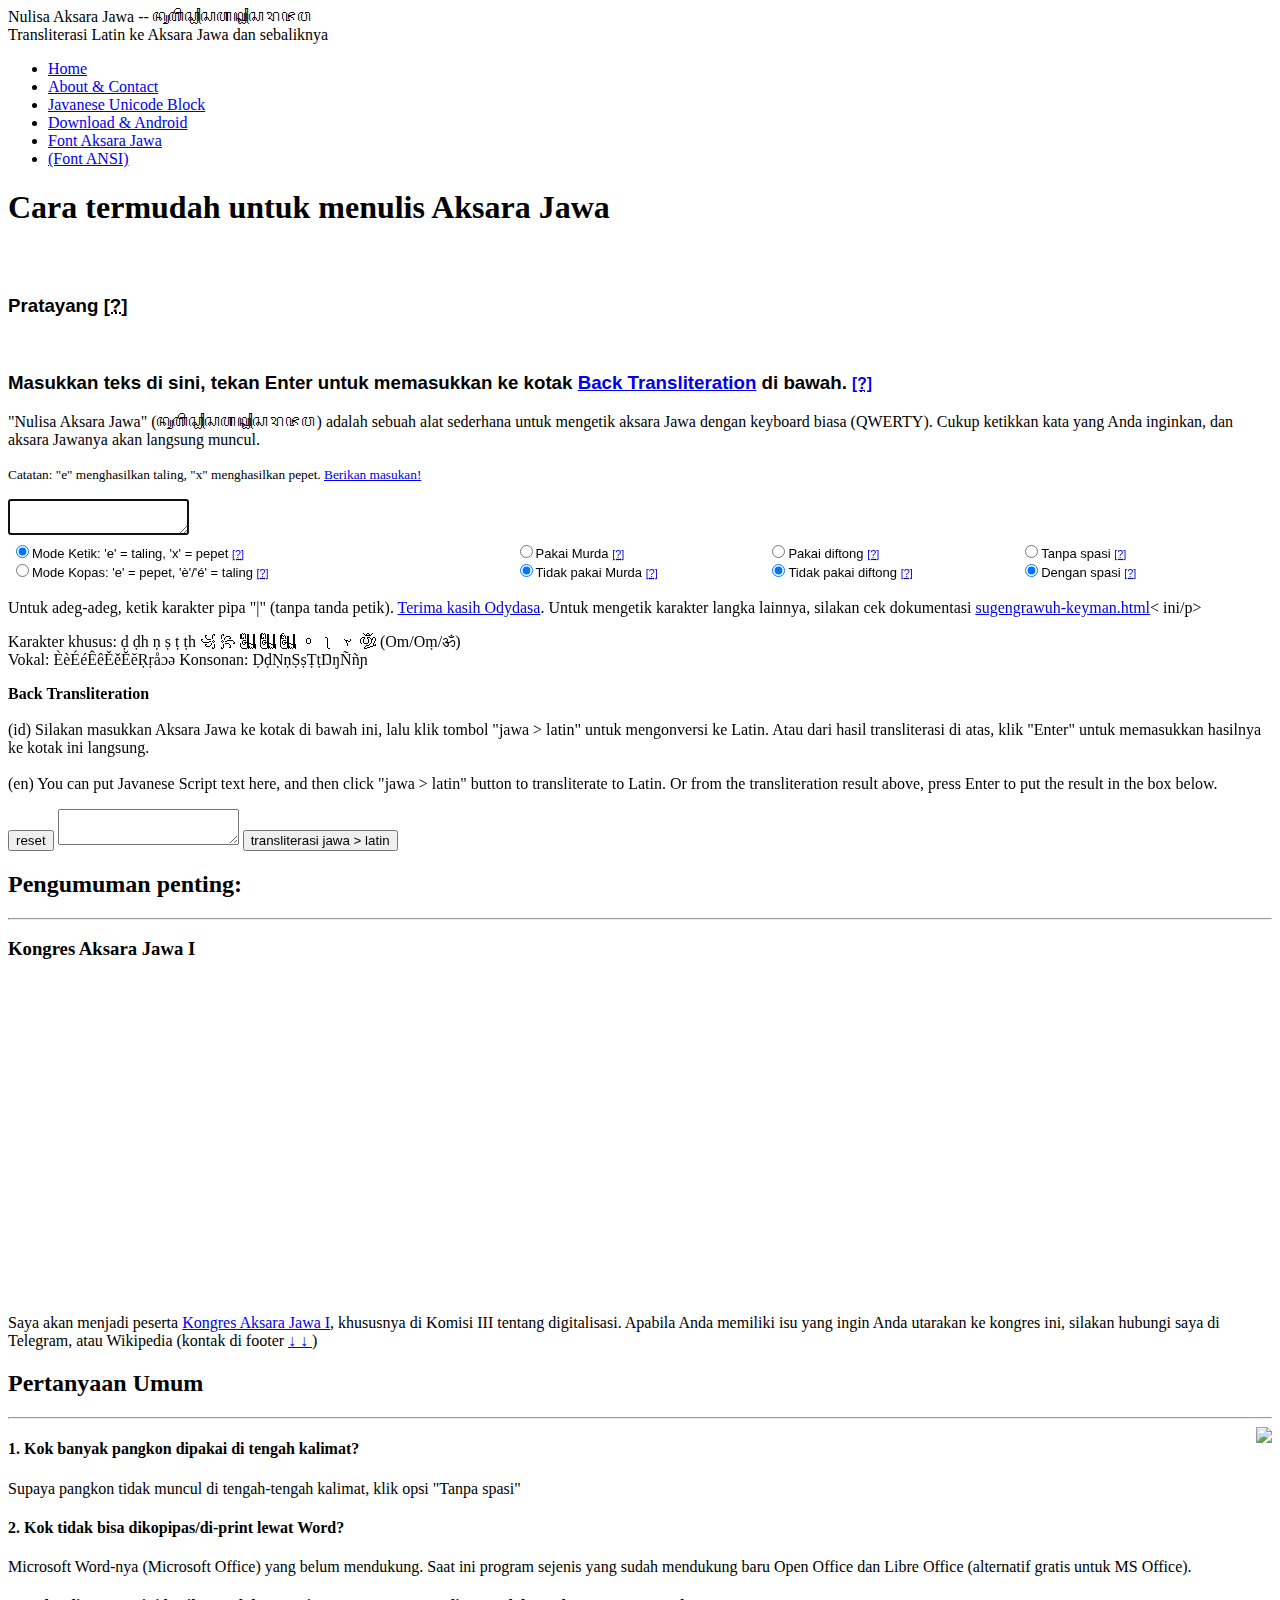
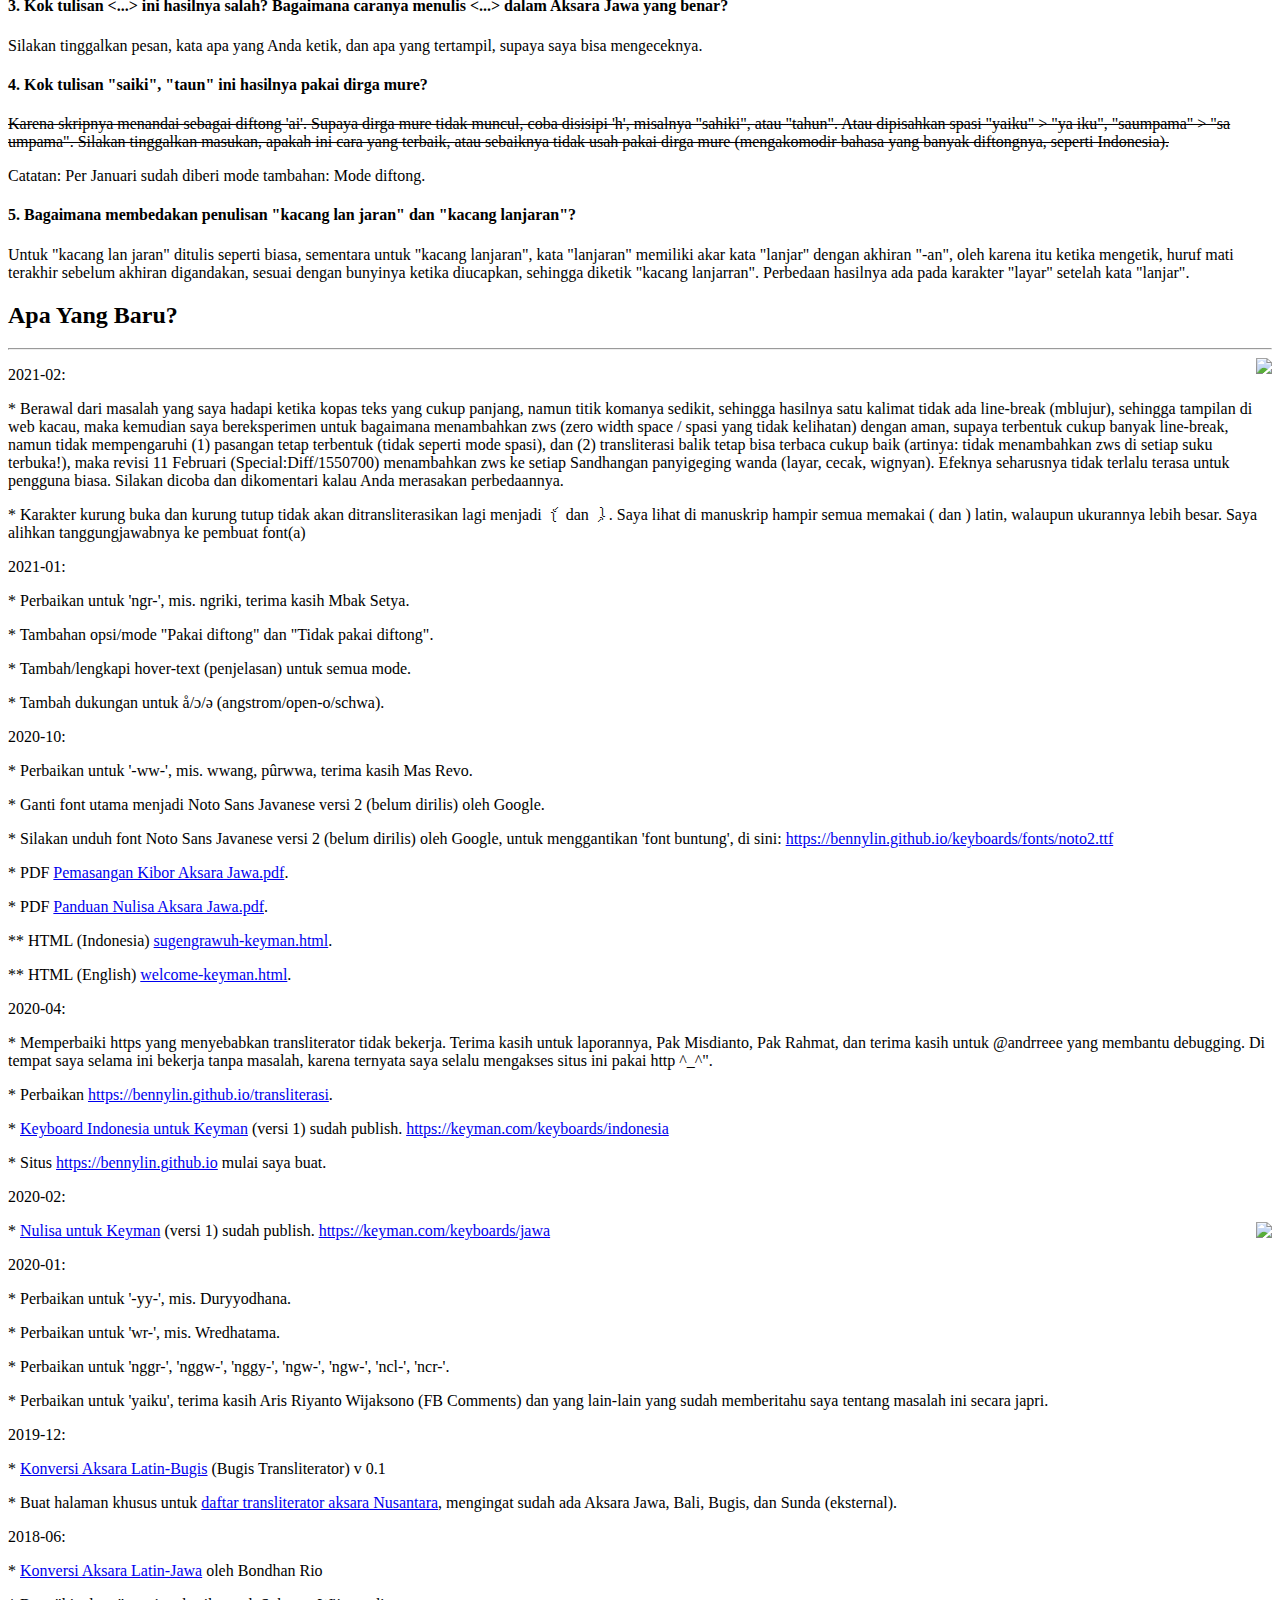
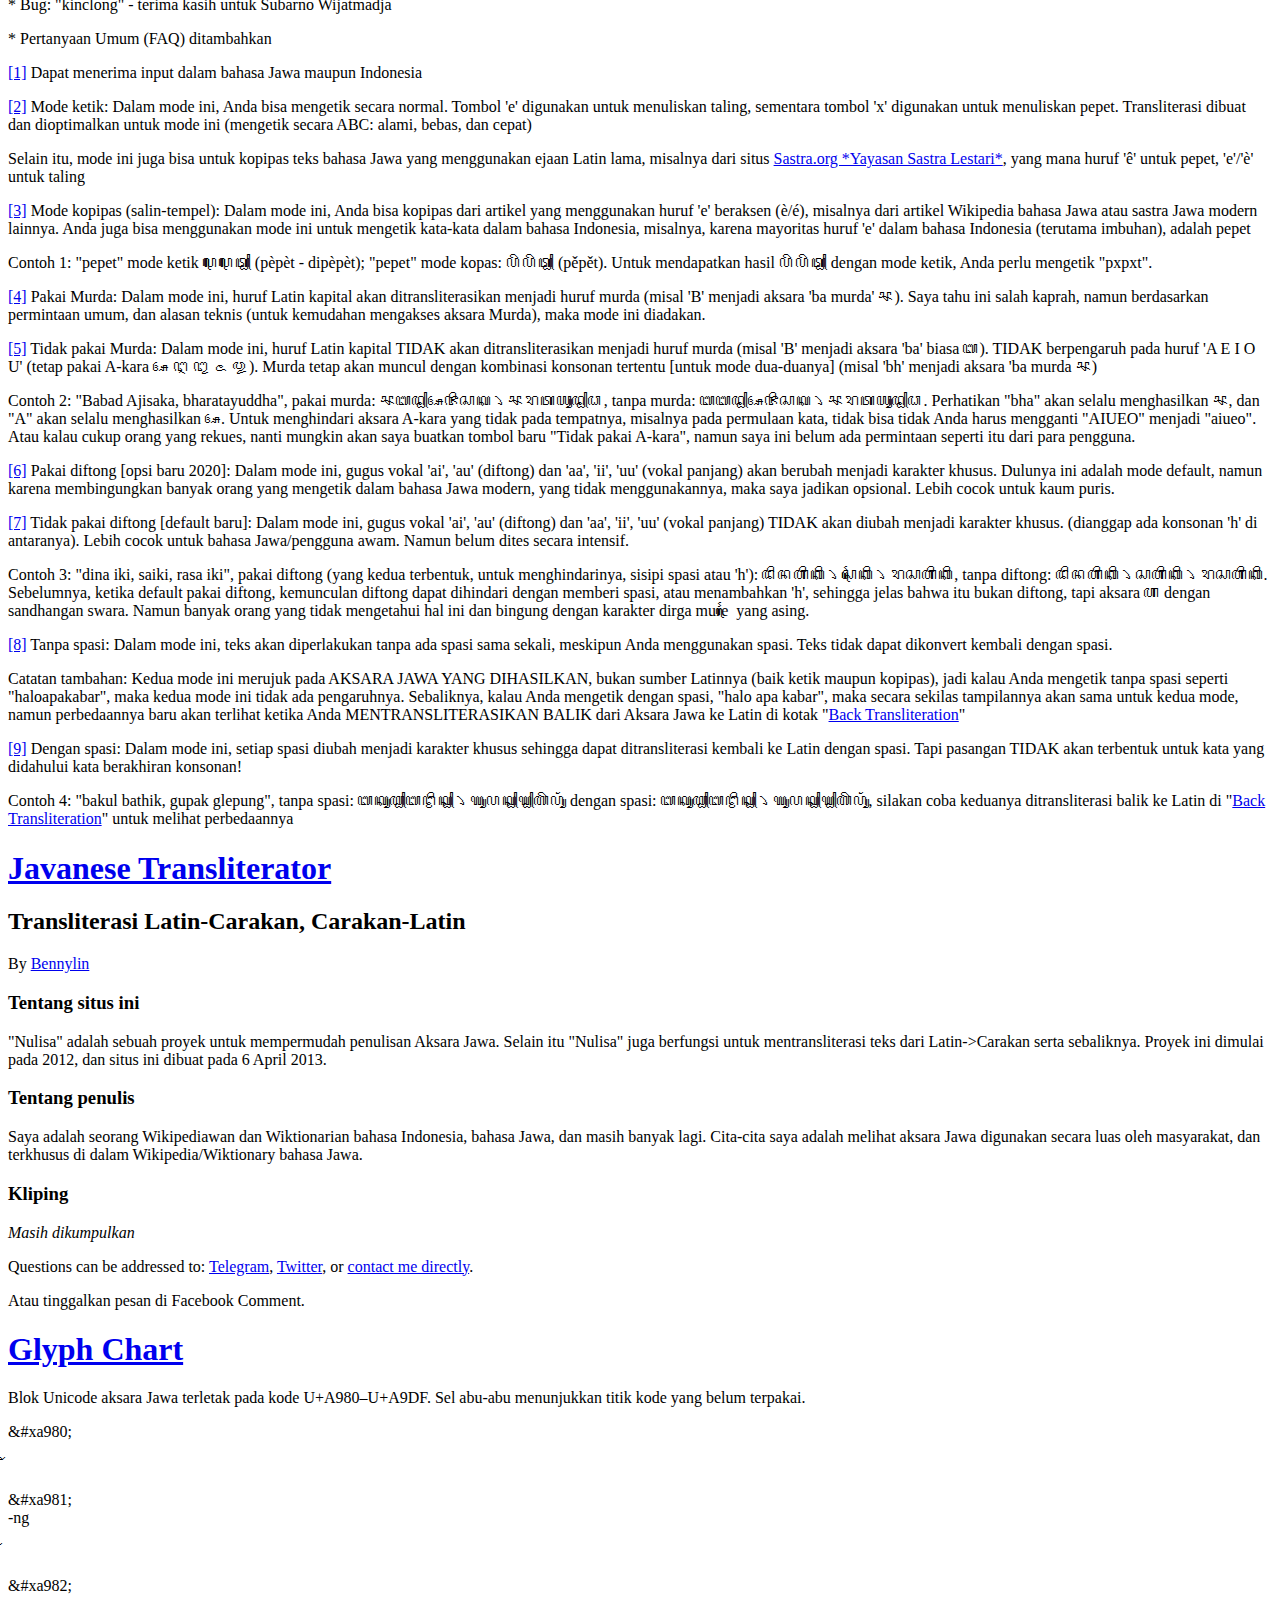
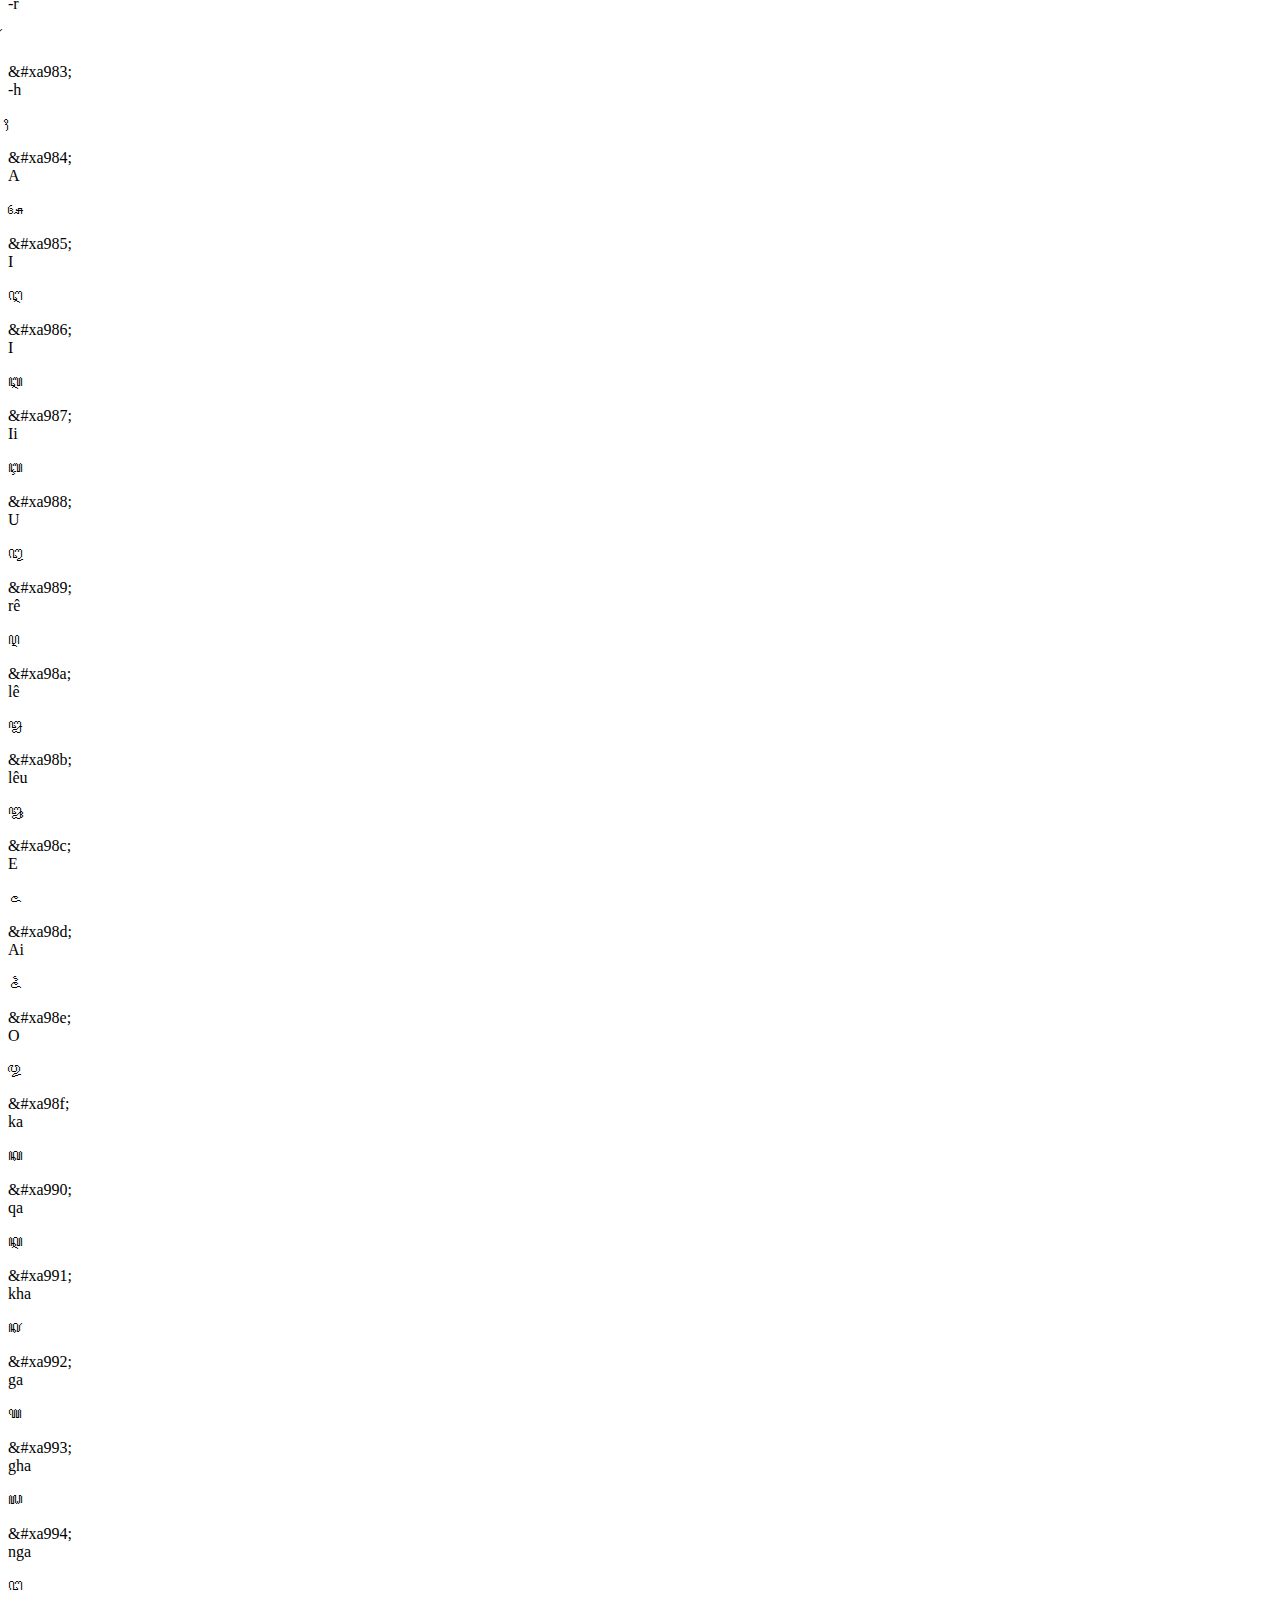
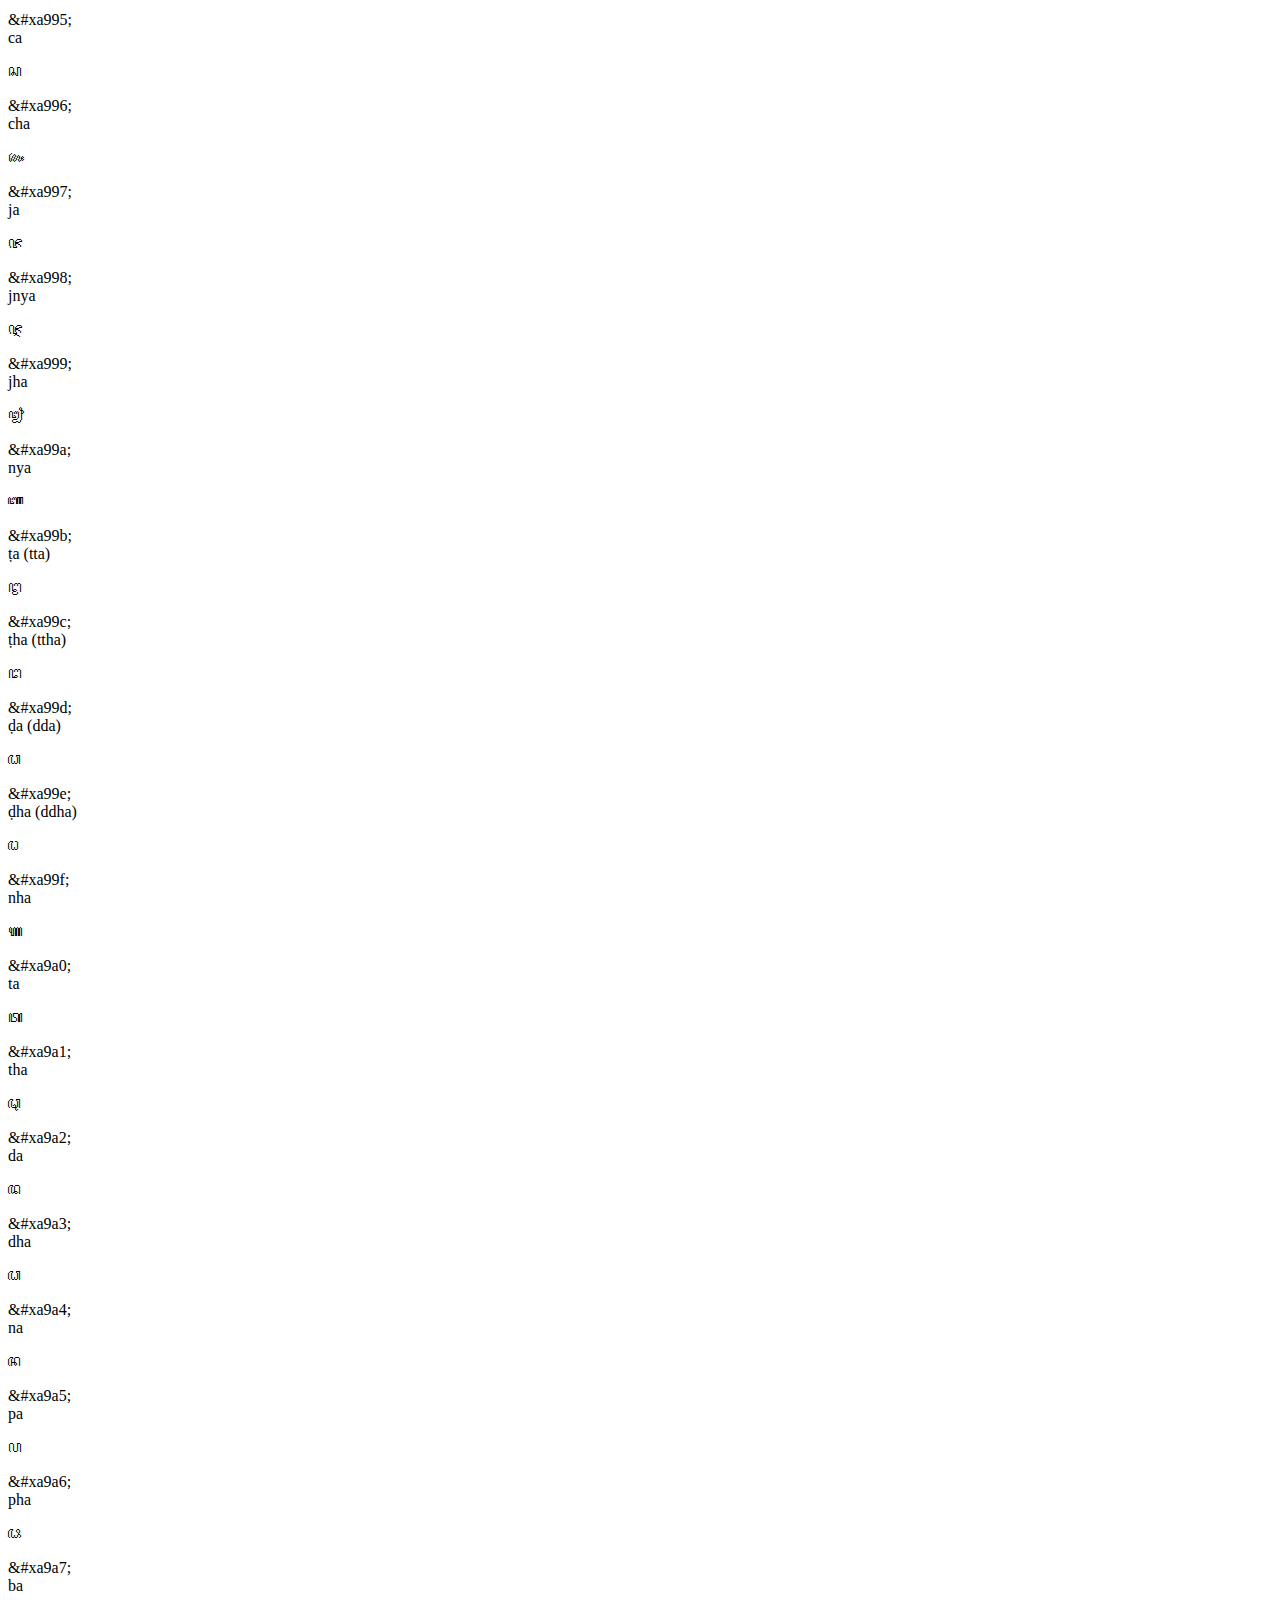
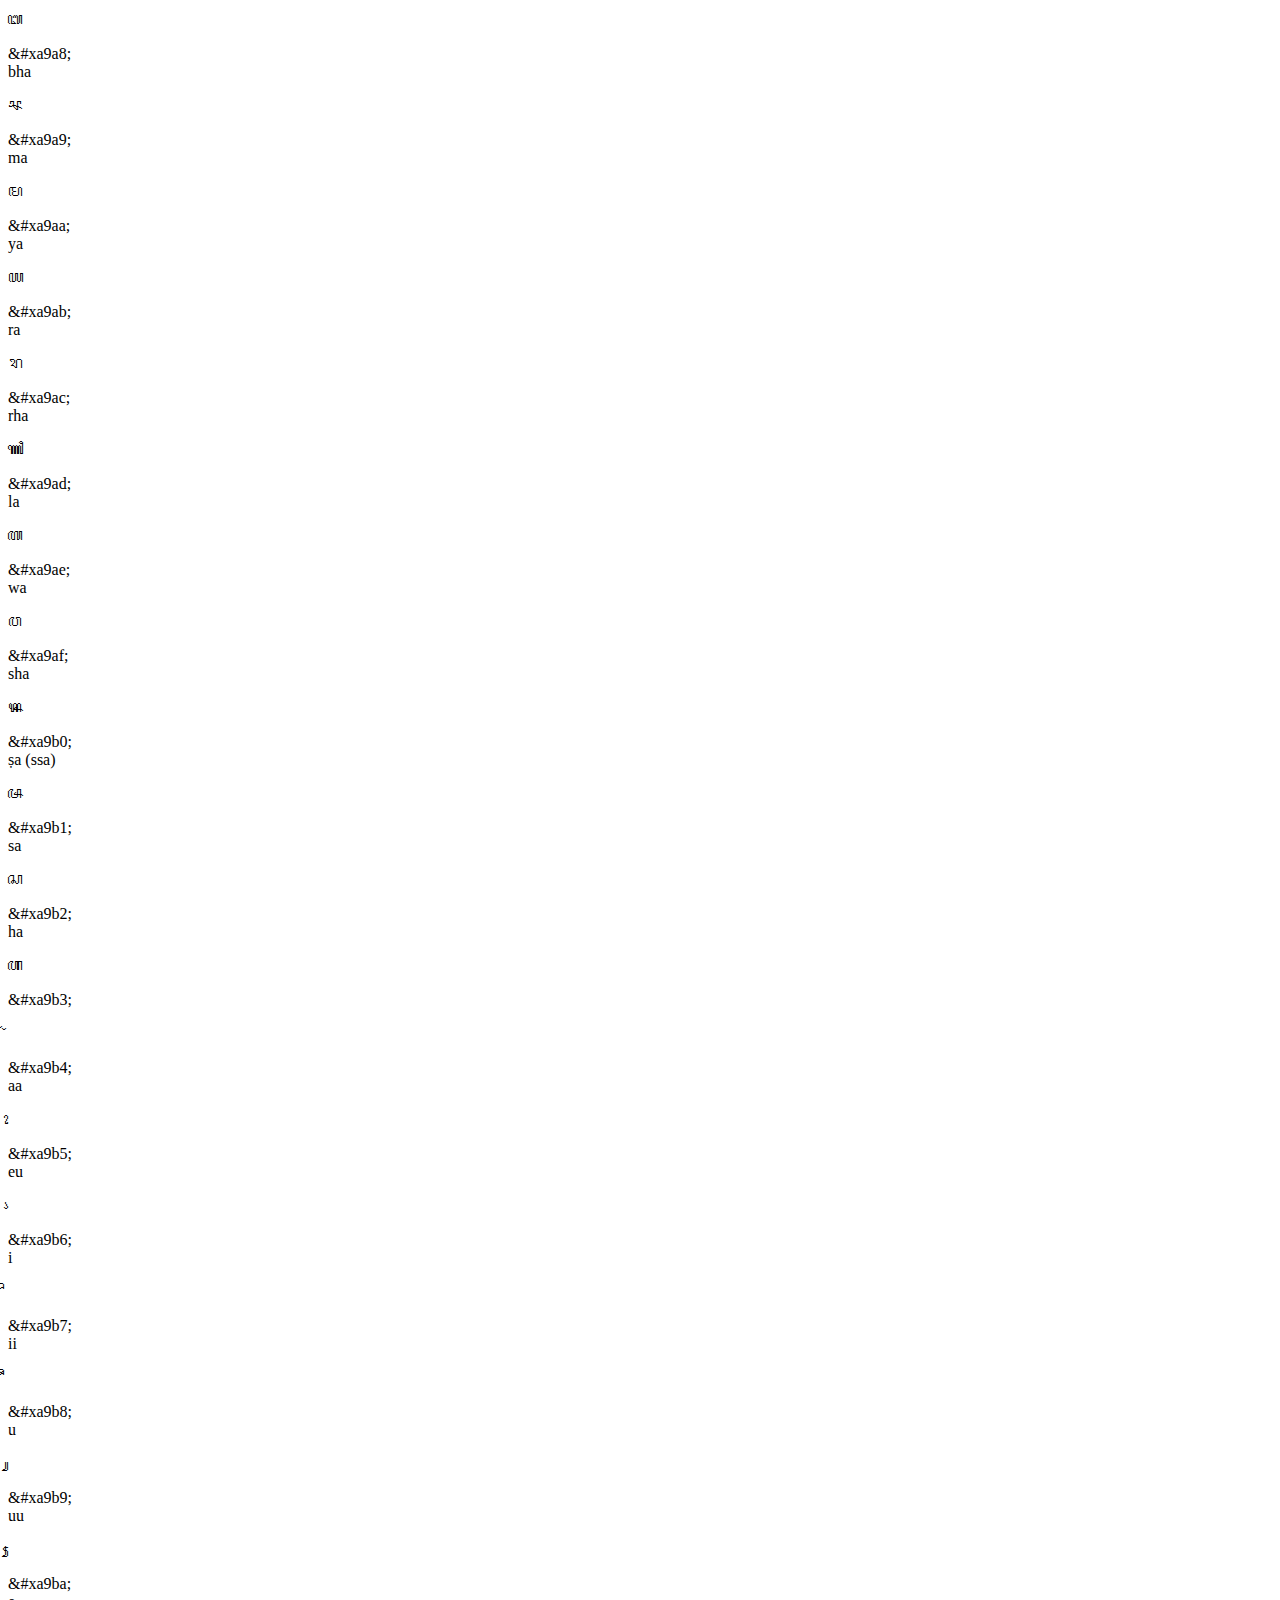
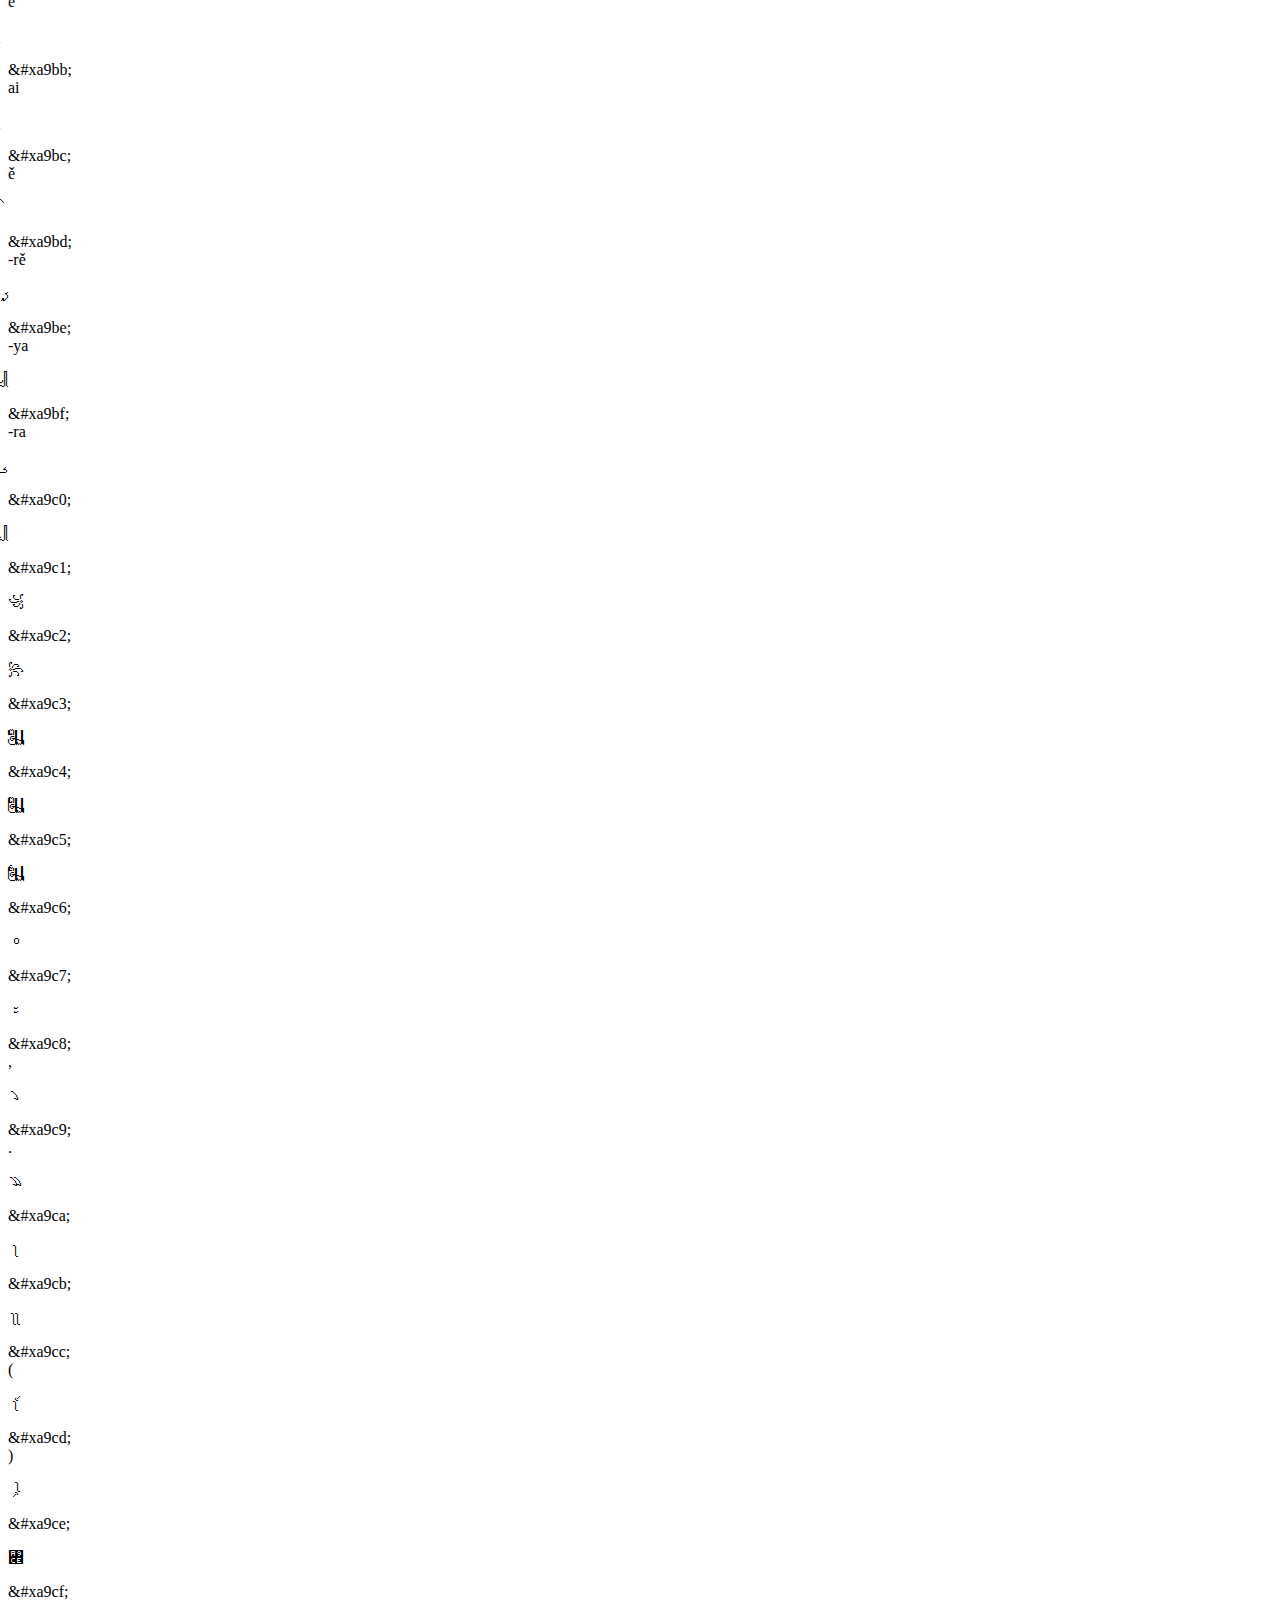
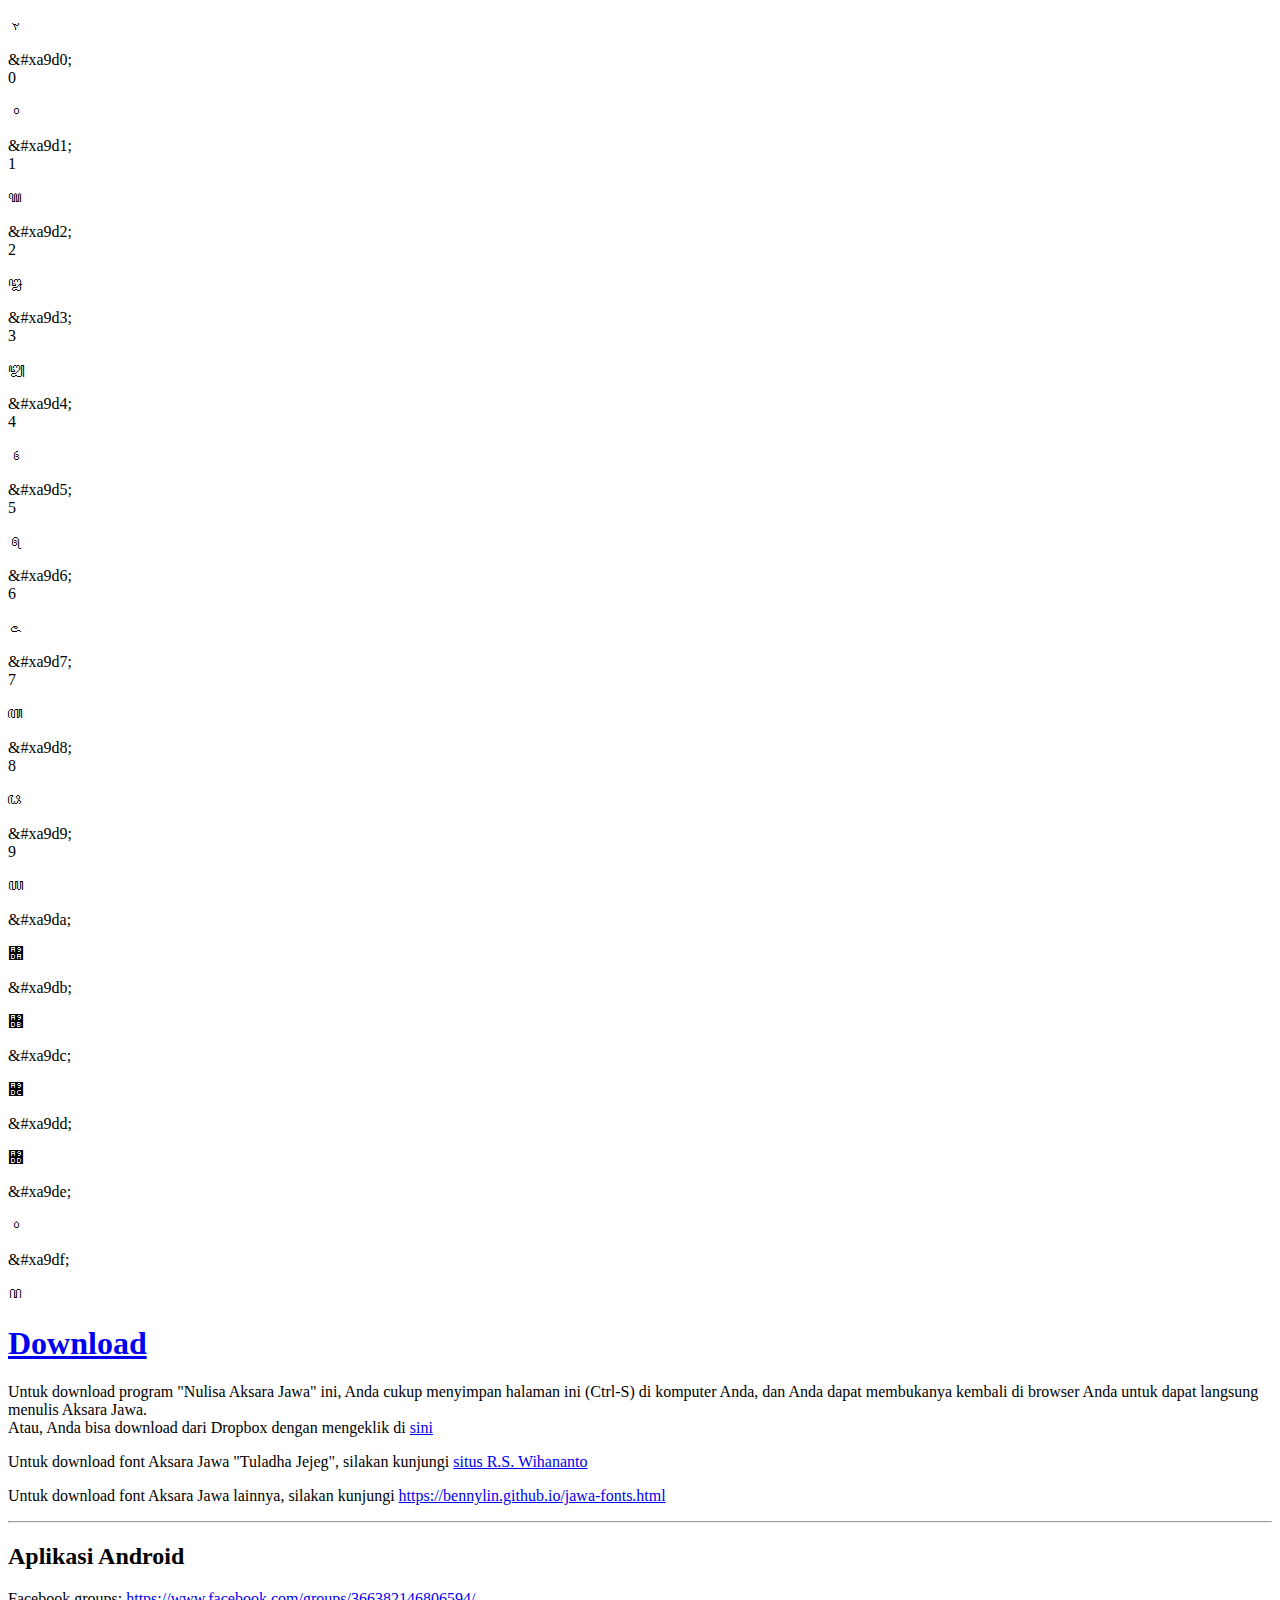
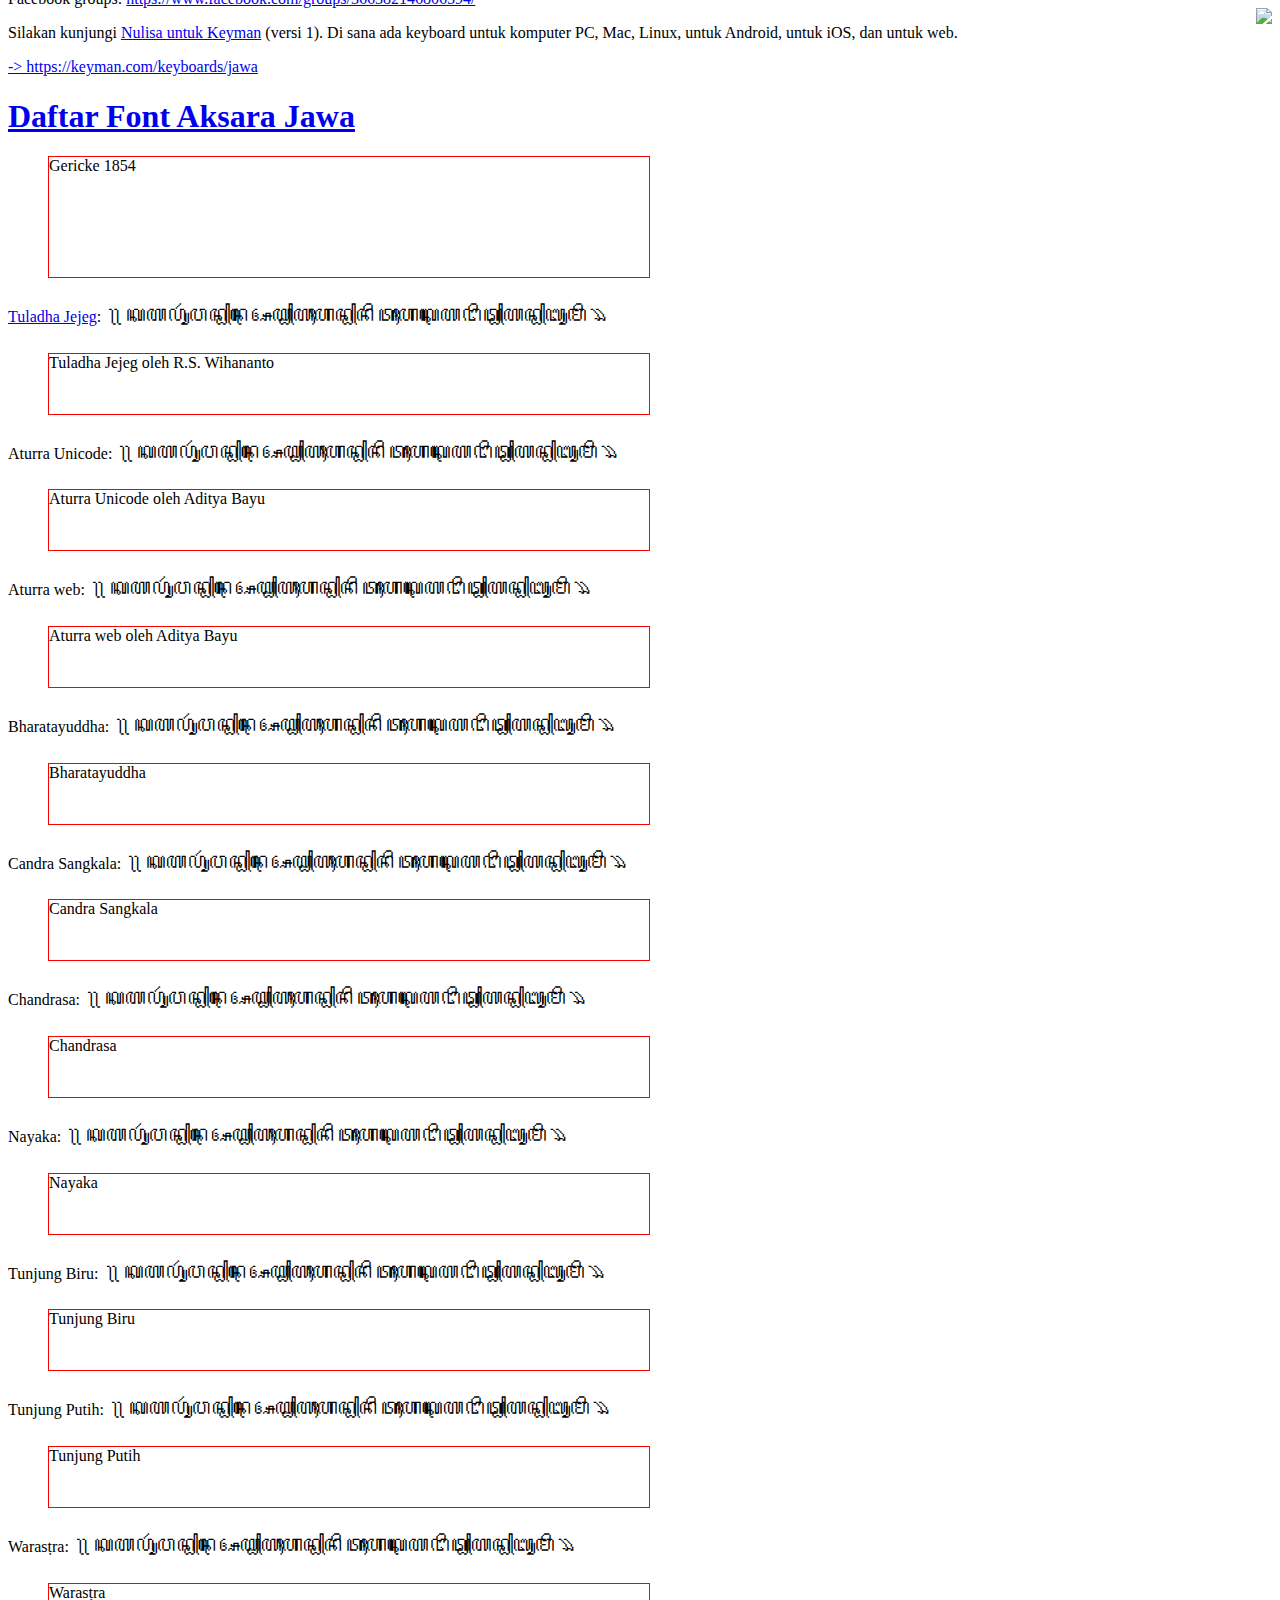
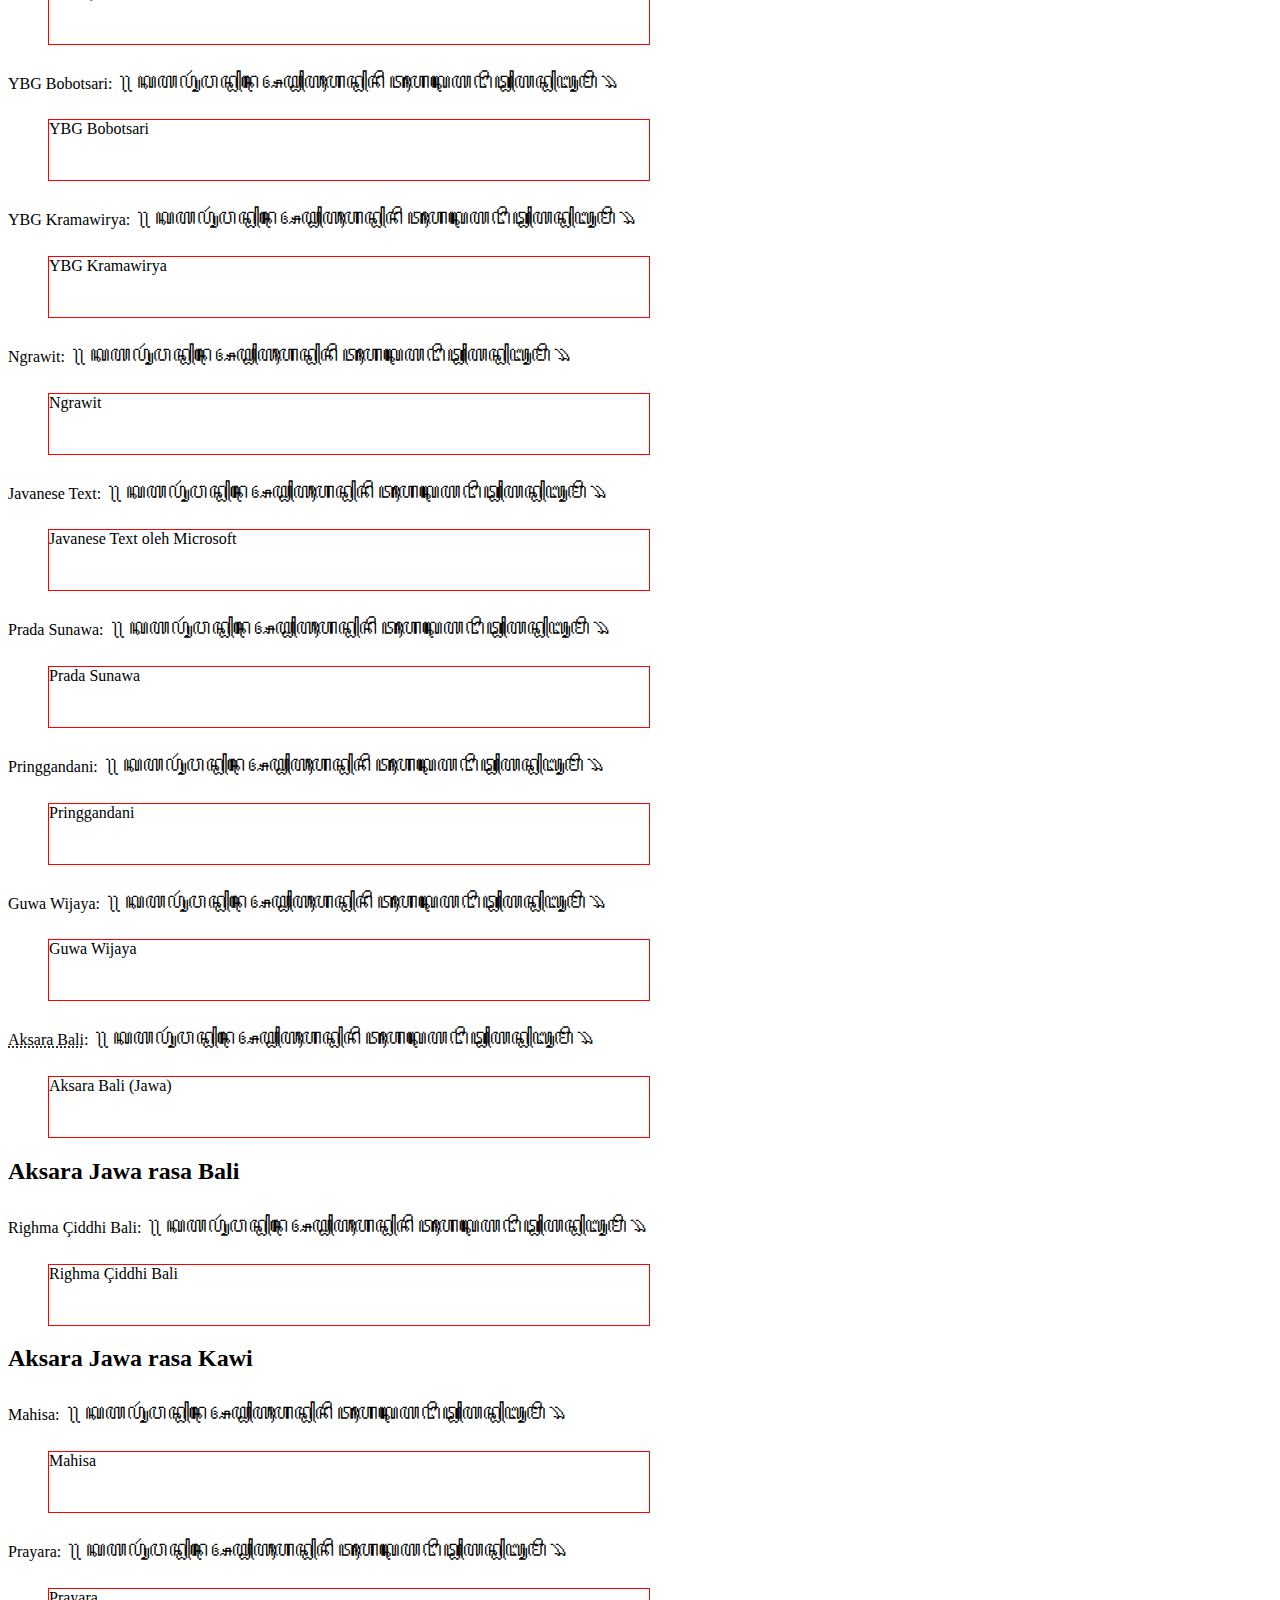
==== commit 95c685f3: "Update index.html" ====
--- a/index.html
+++ b/index.html
@@ -61,22 +61,22 @@
       <div id="transdiv" class="gb">
         <h3 style="font-family:Arial">Pratayang <abbr title="Teks yang Anda ketik/kopipas akan muncul pratayangnya di sini.">[?]</abbr></h3>
         <div id="prev_label"></div><br />
-        <h3 style="font-family:Arial">Masukkan teks di sini, tekan Enter untuk memasukkan ke kotak <a href="#backtransliteration">Back Transliteration</a> di bawah. <abbr title="Dapat menerima input dalam bahasa Jawa maupun Indonesia" id="hovernote1"><span style="font-family:Arial; font-size:smaller"><a href="note1">[?]</a></span></abbr></h3>
+        <h3 style="font-family:Arial">Masukkan teks di sini, tekan Enter untuk memasukkan ke kotak <a href="#backtransliteration">Back Transliteration</a> di bawah. <abbr title="Dapat menerima input dalam bahasa Jawa maupun Indonesia" id="hovernote1"><span style="font-family:Arial; font-size:smaller"><a href="#note1">[?]</a></span></abbr></h3>
         <p>"Nulisa Aksara Jawa" (ꦤꦸꦭꦶꦱ꧀ꦱ​ꦲꦏ꧀ꦱꦫ​ꦗꦮ) adalah sebuah alat sederhana untuk mengetik aksara Jawa dengan keyboard biasa (QWERTY). Cukup ketikkan kata yang Anda inginkan, dan aksara Jawanya akan langsung muncul.</p>
         <p><small>Catatan: "e" menghasilkan taling, "x" menghasilkan pepet. <a href="https://jv.wikipedia.org/wiki/Dhiskusi_Panganggo:Bennylin">Berikan masukan!</a></small></p>
         <textarea id="inp_txt" class="tb"></textarea>
         <table style="font-family:Arial; font-size: small;" width="100%"><tbody><tr><td style="width:40%">
-          <input type="radio" name="mode" value="ketik" checked="checked">Mode Ketik: 'e' = taling, 'x' = pepet <abbr title="Dalam mode ini, Anda bisa mengetik secara normal. Tombol 'e' digunakan untuk menuliskan taling, sementara tombol 'x' digunakan untuk menuliskan pepet" id="hovernote2"><a href="note2"><small>[?]</small></abbr></a><br />
-          <input type="radio" name="mode" value="kopas">Mode Kopas: 'e' = pepet, 'è'/'é' = taling <abbr title="Dalam mode ini, Anda bisa kopipas dari artikel yang menggunakan huruf 'e' beraksen (è/é), misalnya dari artikel Wikipedia bahasa Jawa. Anda juga bisa menggunakan mode ini untuk mengetik kata-kata dalam bahasa Indonesia, misalnya, karena mayoritas huruf 'e' dalam bahasa Indonesia (terutama imbuhan), adalah pepet"><small>[?]</small></abbr>
+          <input type="radio" name="mode" value="ketik" checked="checked">Mode Ketik: 'e' = taling, 'x' = pepet <abbr title="Dalam mode ini, Anda bisa mengetik secara normal. Tombol 'e' digunakan untuk menuliskan taling, sementara tombol 'x' digunakan untuk menuliskan pepet" id="hovernote2"><a href="#note2"><small>[?]</small></abbr></a><br />
+          <input type="radio" name="mode" value="kopas">Mode Kopas: 'e' = pepet, 'è'/'é' = taling <abbr title="Dalam mode ini, Anda bisa kopipas dari artikel yang menggunakan huruf 'e' beraksen (è/é), misalnya dari artikel Wikipedia bahasa Jawa. Anda juga bisa menggunakan mode ini untuk mengetik kata-kata dalam bahasa Indonesia, misalnya, karena mayoritas huruf 'e' dalam bahasa Indonesia (terutama imbuhan), adalah pepet" id="hovernote3"><a href="#note3"><small>[?]</small></a></abbr>
         </td><td style="width:20%">
-          <input type="radio" name="murda" value="pakai">Pakai Murda <abbr title="Dalam mode ini, huruf Latin kapital akan ditransliterasikan menjadi huruf murda (misal 'B' menjadi aksara 'ba murda')."><small>[?]</small></abbr><br />
-          <input type="radio" name="murda" value="tidak" checked="checked">Tidak pakai Murda <abbr title="Dalam mode ini, huruf Latin kapital TIDAK akan ditransliterasikan menjadi huruf murda (misal 'B' menjadi aksara 'ba' biasa). TIDAK berpengaruh pada huruf 'A E I O U' (tetap pakai A-kara). Murda tetap akan muncul dengan kombinasi konsonan tertentu (misal 'bh' menjadi aksara 'ba murda')"><small>[?]</small></abbr>
+          <input type="radio" name="murda" value="pakai">Pakai Murda <abbr title="Dalam mode ini, huruf Latin kapital akan ditransliterasikan menjadi huruf murda (misal 'B' menjadi aksara 'ba murda')." id="hovernote4"><a href="#note4"><small>[?]</small></a></abbr><br />
+          <input type="radio" name="murda" value="tidak" checked="checked">Tidak pakai Murda <abbr title="Dalam mode ini, huruf Latin kapital TIDAK akan ditransliterasikan menjadi huruf murda (misal 'B' menjadi aksara 'ba' biasa). TIDAK berpengaruh pada huruf 'A E I O U' (tetap pakai A-kara). Murda tetap akan muncul dengan kombinasi konsonan tertentu (misal 'bh' menjadi aksara 'ba murda')" id="hovernote5"><a href="#note5"><small>[?]</small></a></abbr>
         </td><td style="width:20%">
-          <input type="radio" name="diftong" value="pakai">Pakai diftong <abbr title="Dalam mode ini, gugus vokal 'ai', 'au' (diftong) dan 'aa', 'ii', 'uu' (vokal panjang) akan berubah menjadi karakter khusus."><small>[?]</small></abbr><br />
-          <input type="radio" name="diftong" value="tidak" checked="checked">Tidak pakai diftong <abbr title="Dalam mode ini, gugus vokal 'ai', 'au' (diftong) dan 'aa', 'ii', 'uu' (vokal panjang) TIDAK akan diubah menjadi karakter khusus. (dianggap ada konsonan 'h' di antaranya)"><small>[?]</small></abbr>
+          <input type="radio" name="diftong" value="pakai">Pakai diftong <abbr title="Dalam mode ini, gugus vokal 'ai', 'au' (diftong) dan 'aa', 'ii', 'uu' (vokal panjang) akan berubah menjadi karakter khusus." id="hovernote6"><a href="#note6"><small>[?]</small></a></abbr><br />
+          <input type="radio" name="diftong" value="tidak" checked="checked">Tidak pakai diftong <abbr title="Dalam mode ini, gugus vokal 'ai', 'au' (diftong) dan 'aa', 'ii', 'uu' (vokal panjang) TIDAK akan diubah menjadi karakter khusus. (dianggap ada konsonan 'h' di antaranya)" id="hovernote7"><a href="#note7"><small>[?]</small></a></abbr>
         </td><td style="width:20%">
-          <input type="radio" name="spasi" value="without">Tanpa spasi <abbr title="Dalam mode ini, teks akan diperlakukan tanpa ada spasi sama sekali, meskipun Anda menggunakan spasi. Teks tidak dapat dikonvert kembali dengan spasi."><small>[?]</small></abbr><br />
-          <input type="radio" name="spasi" value="with" checked="checked">Dengan spasi <abbr title="Dalam mode ini, setiap spasi diubah menjadi karakter khusus sehingga dapat ditransliterasi kembali ke Latin dengan spasi. Tapi pasangan TIDAK akan terbentuk!"><small>[?]</small></abbr>
+          <input type="radio" name="spasi" value="without">Tanpa spasi <abbr title="Dalam mode ini, teks akan diperlakukan tanpa ada spasi sama sekali, meskipun Anda menggunakan spasi. Teks tidak dapat dikonvert kembali dengan spasi." id="hovernote8"><a href="#note8"><small>[?]</small></a></abbr><br />
+          <input type="radio" name="spasi" value="with" checked="checked">Dengan spasi <abbr title="Dalam mode ini, setiap spasi diubah menjadi karakter khusus sehingga dapat ditransliterasi kembali ke Latin dengan spasi. Tapi pasangan TIDAK akan terbentuk!" id="hovernote9"><a href="#note9"><small>[?]</small></a></abbr>
         </td></tr></tbody></table><!---->
        <p>Untuk adeg-adeg, ketik karakter pipa "|" (tanpa tanda petik). <a href="https://jv.wikipedia.org/w/index.php?title=Parembugan_Naraguna:Bennylin&oldid=1553712#Adeg_adeg">Terima kasih Odydasa</a>. Untuk mengetik karakter langka lainnya, silakan cek dokumentasi <a href="https://bennylin.github.io/transliterasijawa/sugengrawuh-keyman.html">sugengrawuh-keyman.html</a>< ini/p>
         <p>Karakter khusus: ḍ ḍh ṇ ṣ ṭ ṭh <span style="font-family:Noto Sans Javanese, Tuladha Jejeg;">꧁ ꧂ ꧃ ꧄ ꧅ ꧆ ꧊ ꧏ ꦎꦴꦀ (Om/Oṃ/ॐ)</span><br />
@@ -99,7 +99,7 @@
       <h2>Pengumuman penting:</h2><hr />
       <h3>Kongres Aksara Jawa I</h3>
       <p><iframe width="560" height="315" src="https://www.youtube.com/embed/C0J5Ofz15g0?start=42" title="YouTube video player" frameborder="0" allow="accelerometer; autoplay; clipboard-write; encrypted-media; gyroscope; picture-in-picture" allowfullscreen></iframe></p>
-      <p>Saya akan menjadi peserta <a href="https://kongresaksarajawa.id/">Kongres Aksara Jawa I</a>, khususnya di Komisi III tentang digitalisasi. Apabila Anda memiliki isu yang ingin Anda utarakan ke kongres ini, silakan hubungi saya di Telegram, atau Wikipedia (kontak di <a href="#footer">↓ ↓ </a></p>
+      <p>Saya akan menjadi peserta <a href="https://kongresaksarajawa.id/">Kongres Aksara Jawa I</a>, khususnya di Komisi III tentang digitalisasi. Apabila Anda memiliki isu yang ingin Anda utarakan ke kongres ini, silakan hubungi saya di Telegram, atau Wikipedia (kontak di footer <a href="#footer">↓ ↓ </a>)</p>
      </div>
     </div>
    </div>
@@ -122,6 +122,9 @@
 
       <h2>Apa Yang Baru?</h2><hr />
      <span style="float:right"><img src="assets/whatsnew.png" width="100"></span>
+      <p>2021-02:</p>
+       <p>* Berawal dari masalah yang saya hadapi ketika kopas teks yang cukup panjang, namun titik komanya sedikit, sehingga hasilnya satu kalimat tidak ada line-break (mblujur), sehingga tampilan di web kacau, maka kemudian saya bereksperimen untuk bagaimana menambahkan zws (zero width space / spasi yang tidak kelihatan) dengan aman, supaya terbentuk cukup banyak line-break, namun tidak mempengaruhi (1) pasangan tetap terbentuk (tidak seperti mode spasi), dan (2) transliterasi balik tetap bisa terbaca cukup baik (artinya: tidak menambahkan zws di setiap suku terbuka!), maka revisi 11 Februari (Special:Diff/1550700) menambahkan zws ke setiap Sandhangan panyigeging wanda (layar, cecak, wignyan). Efeknya seharusnya tidak terlalu terasa untuk pengguna biasa. Silakan dicoba dan dikomentari kalau Anda merasakan perbedaannya.</p>
+       <p>* Karakter kurung buka dan kurung tutup tidak akan ditransliterasikan lagi menjadi ꧌ dan ꧍. Saya lihat di manuskrip hampir semua memakai ( dan ) latin, walaupun ukurannya lebih besar. Saya alihkan tanggungjawabnya ke pembuat font(a)
       <p>2021-01:</p>
        <p>* Perbaikan untuk 'ngr-', mis. ngriki, terima kasih Mbak Setya.</p>
        <p>* Tambahan opsi/mode "Pakai diftong" dan "Tidak pakai diftong".</p>
@@ -271,6 +274,27 @@
 rwa
 rwi
 rwab</s></li></ol></p>-->
+     </div>
+    </div>
+   </div>
+   <div class="section">
+    <div class="grid12 firstcol">
+     <div class="box">
+      <p><div id="note1"><a href="#hovernote1">[1]</a> Dapat menerima input dalam bahasa Jawa maupun Indonesia</div></p>
+      <p><div id="note2"><a href="#hovernote2">[2]</a> Mode ketik: Dalam mode ini, Anda bisa mengetik secara normal. Tombol 'e' digunakan untuk menuliskan taling, sementara tombol 'x' digunakan untuk menuliskan pepet. Transliterasi dibuat dan dioptimalkan untuk mode ini (mengetik secara ABC: alami, bebas, dan cepat)</div></p>
+      <p>Selain itu, mode ini juga bisa untuk kopipas teks bahasa Jawa yang menggunakan ejaan Latin lama, misalnya dari situs <a href="https://www.sastra.org/bahasa-dan-budaya/pengetahuan-bahasa/2674-paramasastra-ranggawarsita-1900-577">Sastra.org *Yayasan Sastra Lestari*</a>, yang mana huruf 'ê' untuk pepet, 'e'/'è' untuk taling</p>
+      <p><div id="note3"><a href="#hovernote3">[3]</a> Mode kopipas (salin-tempel): Dalam mode ini, Anda bisa kopipas dari artikel yang menggunakan huruf 'e' beraksen (è/é), misalnya dari artikel Wikipedia bahasa Jawa atau sastra Jawa modern lainnya. Anda juga bisa menggunakan mode ini untuk mengetik kata-kata dalam bahasa Indonesia, misalnya, karena mayoritas huruf 'e' dalam bahasa Indonesia (terutama imbuhan), adalah pepet</div></p>
+      <p>Contoh 1: "pepet" mode ketik ꦥꦺꦥꦺꦠ꧀ (pèpèt - dipèpèt); "pepet" mode kopas: ꦥꦼꦥꦼꦠ꧀ (pěpět). Untuk mendapatkan hasil ꦥꦼꦥꦼꦠ꧀ dengan mode ketik, Anda perlu mengetik "pxpxt".</p>
+      <p><div id="note4"><a href="#hovernote4">[4]</a> Pakai Murda: Dalam mode ini, huruf Latin kapital akan ditransliterasikan menjadi huruf murda (misal 'B' menjadi aksara 'ba murda' ꦨ). Saya tahu ini salah kaprah, namun berdasarkan permintaan umum, dan alasan teknis (untuk kemudahan mengakses aksara Murda), maka mode ini diadakan.</div></p>
+      <p><div id="note5"><a href="#hovernote5">[5]</a> Tidak pakai Murda: Dalam mode ini, huruf Latin kapital TIDAK akan ditransliterasikan menjadi huruf murda (misal 'B' menjadi aksara 'ba' biasa ꦧ). TIDAK berpengaruh pada huruf 'A E I O U' (tetap pakai A-kara ꦄ ꦅ ꦈ ꦌ ꦎ). Murda tetap akan muncul dengan kombinasi konsonan tertentu [untuk mode dua-duanya] (misal 'bh' menjadi aksara 'ba murda ꦨ)</div></p>
+      <p>Contoh 2: "Babad Ajisaka, bharatayuddha", pakai murda: ꦨꦧꦢ꧀ꦄꦗꦶꦱꦏ꧈​ꦨꦫꦠꦪꦸꦢ꧀ꦝ, tanpa murda: ꦧꦧꦢ꧀ꦄꦗꦶꦱꦏ꧈​ꦨꦫꦠꦪꦸꦢ꧀ꦝ. Perhatikan "bha" akan selalu menghasilkan ꦨ, dan "A" akan selalu menghasilkan ꦄ. Untuk menghindari aksara A-kara yang tidak pada tempatnya, misalnya pada permulaan kata, tidak bisa tidak Anda harus mengganti "AIUEO" menjadi "aiueo". Atau kalau cukup orang yang rekues, nanti mungkin akan saya buatkan tombol baru "Tidak pakai A-kara", namun saya ini belum ada permintaan seperti itu dari para pengguna.</p>
+      <p><div id="note6"><a href="#hovernote6">[6]</a> Pakai diftong [opsi baru 2020]: Dalam mode ini, gugus vokal 'ai', 'au' (diftong) dan 'aa', 'ii', 'uu' (vokal panjang) akan berubah menjadi karakter khusus. Dulunya ini adalah mode default, namun karena membingungkan banyak orang yang mengetik dalam bahasa Jawa modern, yang tidak menggunakannya, maka saya jadikan opsional. Lebih cocok untuk kaum puris.</div></p>
+      <p><div id="note7"><a href="#hovernote7">[7]</a> Tidak pakai diftong [default baru]: Dalam mode ini, gugus vokal 'ai', 'au' (diftong) dan 'aa', 'ii', 'uu' (vokal panjang) TIDAK akan diubah menjadi karakter khusus. (dianggap ada konsonan 'h' di antaranya). Lebih cocok untuk bahasa Jawa/pengguna awam. Namun belum dites secara intensif.</div></p>
+      <p>Contoh 3: "dina iki, saiki, rasa iki", pakai diftong (yang kedua terbentuk, untuk menghindarinya, sisipi spasi atau 'h'): ꦢꦶꦤ​ꦲꦶꦏꦶ꧈​ꦱꦻꦏꦶ꧈​ꦫꦱ​ꦲꦶꦏꦶ, tanpa diftong: ꦢꦶꦤ​ꦲꦶꦏꦶ꧈​ꦱꦲꦶꦏꦶ꧈​ꦫꦱ​ꦲꦶꦏꦶ. Sebelumnya, ketika default pakai diftong, kemunculan diftong dapat dihindari dengan memberi spasi, atau menambahkan 'h', sehingga jelas bahwa itu bukan diftong, tapi aksara ꦲ dengan sandhangan swara. Namun banyak orang yang tidak mengetahui hal ini dan bingung dengan karakter dirga mure ꦻ  yang asing.</p>
+      <p><div id="note8"><a href="#hovernote8">[8]</a> Tanpa spasi: Dalam mode ini, teks akan diperlakukan tanpa ada spasi sama sekali, meskipun Anda menggunakan spasi. Teks tidak dapat dikonvert kembali dengan spasi.</div></p>
+      <p>Catatan tambahan: Kedua mode ini merujuk pada AKSARA JAWA YANG DIHASILKAN, bukan sumber Latinnya (baik ketik maupun kopipas), jadi kalau Anda mengetik tanpa spasi seperti "haloapakabar", maka kedua mode ini tidak ada pengaruhnya. Sebaliknya, kalau Anda mengetik dengan spasi, "halo apa kabar", maka secara sekilas tampilannya akan sama untuk kedua mode, namun perbedaannya baru akan terlihat ketika Anda MENTRANSLITERASIKAN BALIK dari Aksara Jawa ke Latin di kotak "<a href="#backtransliteration">Back Transliteration</a>"</p>
+      <p><div id="note9"><a href="#hovernote9">[9]</a> Dengan spasi: Dalam mode ini, setiap spasi diubah menjadi karakter khusus sehingga dapat ditransliterasi kembali ke Latin dengan spasi. Tapi pasangan TIDAK akan terbentuk untuk kata yang didahului kata berakhiran konsonan!</div></p>
+      <p>Contoh 4: "bakul bathik, gupak glepung", tanpa spasi: ꦧꦏꦸꦭ꧀ꦧꦛꦶꦏ꧀꧈​ꦒꦸꦥꦏ꧀ꦒ꧀ꦭꦼꦥꦸꦁ​ dengan spasi: ꦧꦏꦸꦭ꧀​ꦧꦛꦶꦏ꧀꧈​​ꦒꦸꦥꦏ꧀​ꦒ꧀ꦭꦼꦥꦸꦁ​, silakan coba keduanya ditransliterasi balik ke Latin di "<a href="#backtransliteration">Back Transliteration</a>" untuk melihat perbedaannya</p>
     </div>
   </div>
   </div>
@@ -743,21 +767,6 @@
 <li>"{"->"ꦻ"</li>
 <li>"}"->"ꦽ"</li>
 </ol>
-      <p><div id="note1"><a href="hovernote1">[1]</a> Dapat menerima input dalam bahasa Jawa maupun Indonesia</div></p>
-      <p><div id="note2"><a href="hovernote2">[2]</a> Mode ketik: Dalam mode ini, Anda bisa mengetik secara normal. Tombol 'e' digunakan untuk menuliskan taling, sementara tombol 'x' digunakan untuk menuliskan pepet. Transliterasi dibuat dan dioptimalkan untuk mode ini (mengetik secara ABC: alami, bebas, dan cepat)</div></p>
-      <p>Selain itu, mode ini juga bisa untuk kopipas teks bahasa Jawa yang menggunakan ejaan Latin lama, misalnya dari situs <a href="https://www.sastra.org/bahasa-dan-budaya/pengetahuan-bahasa/2674-paramasastra-ranggawarsita-1900-577">Sastra.org *Yayasan Sastra Lestari*</a>, yang mana huruf 'ê' untuk pepet, 'e'/'è' untuk taling</p>
-      <p><div id="note3"><a href="hovernote3">[3]</a> Mode kopipas (salin-tempel): Dalam mode ini, Anda bisa kopipas dari artikel yang menggunakan huruf 'e' beraksen (è/é), misalnya dari artikel Wikipedia bahasa Jawa atau sastra Jawa modern lainnya. Anda juga bisa menggunakan mode ini untuk mengetik kata-kata dalam bahasa Indonesia, misalnya, karena mayoritas huruf 'e' dalam bahasa Indonesia (terutama imbuhan), adalah pepet</div></p>
-      <p>Contoh 1: "pepet" mode ketik ꦥꦺꦥꦺꦠ꧀ (pèpèt - dipèpèt); "pepet" mode kopas: ꦥꦼꦥꦼꦠ꧀ (pěpět). Untuk mendapatkan hasil ꦥꦼꦥꦼꦠ꧀ dengan mode ketik, Anda perlu mengetik "pxpxt".</p>
-      <p><div id="note4"><a href="hovernote4">[4]</a> Pakai Murda: Dalam mode ini, huruf Latin kapital akan ditransliterasikan menjadi huruf murda (misal 'B' menjadi aksara 'ba murda' ꦨ). Saya tahu ini salah kaprah, namun berdasarkan permintaan umum, dan alasan teknis (untuk kemudahan mengakses aksara Murda), maka mode ini diadakan.</div></p>
-      <p><div id="note5"><a href="hovernote5">[5]</a> Tidak pakai Murda: Dalam mode ini, huruf Latin kapital TIDAK akan ditransliterasikan menjadi huruf murda (misal 'B' menjadi aksara 'ba' biasa ꦧ). TIDAK berpengaruh pada huruf 'A E I O U' (tetap pakai A-kara ꦄ ꦅ ꦈ ꦌ ꦎ). Murda tetap akan muncul dengan kombinasi konsonan tertentu [untuk mode dua-duanya] (misal 'bh' menjadi aksara 'ba murda ꦨ)</div></p>
-      <p><Contoh 2: "Babad Ajisaka, bharatayuddha", pakai murda: ꦨꦧꦢ꧀ꦄꦗꦶꦱꦏ꧈​ꦨꦫꦠꦪꦸꦢ꧀ꦝ, tanpa murda: ꦧꦧꦢ꧀ꦄꦗꦶꦱꦏ꧈​ꦨꦫꦠꦪꦸꦢ꧀ꦝ. Perhatikan "bha" akan selalu menghasilkan ꦨ, dan "A" akan selalu menghasilkan ꦄ. Untuk menghindari aksara A-kara yang tidak pada tempatnya, misalnya pada permulaan kata, tidak bisa tidak Anda harus mengganti "AIUEO" menjadi "aiueo". Atau kalau cukup orang yang rekues, nanti mungkin akan saya buatkan tombol baru "Tidak pakai A-kara", namun saya ini belum ada permintaan seperti itu dari para pengguna.</p>
-      <p><div id="note6"><a href="hovernote6">[6]</a> Pakai diftong [opsi baru 2020]: Dalam mode ini, gugus vokal 'ai', 'au' (diftong) dan 'aa', 'ii', 'uu' (vokal panjang) akan berubah menjadi karakter khusus. Dulunya ini adalah mode default, namun karena membingungkan banyak orang yang mengetik dalam bahasa Jawa modern, yang tidak menggunakannya, maka saya jadikan opsional. Lebih cocok untuk kaum puris.</div></p>
-      <p><div id="note7"><a href="hovernote7">[7]</a> Tidak pakai diftong [default baru]: Dalam mode ini, gugus vokal 'ai', 'au' (diftong) dan 'aa', 'ii', 'uu' (vokal panjang) TIDAK akan diubah menjadi karakter khusus. (dianggap ada konsonan 'h' di antaranya). Lebih cocok untuk bahasa Jawa/pengguna awam. Namun belum dites secara intensif.</div></p>
-      <p>Contoh 3: "dina iki, saiki, rasa iki", pakai diftong (yang kedua terbentuk, untuk menghindarinya, sisipi spasi atau 'h'): ꦢꦶꦤ​ꦲꦶꦏꦶ꧈​ꦱꦻꦏꦶ꧈​ꦫꦱ​ꦲꦶꦏꦶ, tanpa diftong: ꦢꦶꦤ​ꦲꦶꦏꦶ꧈​ꦱꦲꦶꦏꦶ꧈​ꦫꦱ​ꦲꦶꦏꦶ. Sebelumnya, ketika default pakai diftong, kemunculan diftong dapat dihindari dengan memberi spasi, atau menambahkan 'h', sehingga jelas bahwa itu bukan diftong, tapi aksara ꦲ dengan sandhangan swara. Namun banyak orang yang tidak mengetahui hal ini dan bingung dengan karakter dirga mure ꦻ  yang asing.</p>
-      <p><div id="note8"><a href="hovernote8">[8]</a> Tanpa spasi: Dalam mode ini, teks akan diperlakukan tanpa ada spasi sama sekali, meskipun Anda menggunakan spasi. Teks tidak dapat dikonvert kembali dengan spasi./div>
-      <p>Catatan tambahan: Kedua mode ini merujuk pada AKSARA JAWA YANG DIHASILKAN, bukan sumber Latinnya (baik ketik maupun kopipas), jadi kalau Anda mengetik tanpa spasi seperti "haloapakabar", maka kedua mode ini tidak ada pengaruhnya. Sebaliknya, kalau Anda mengetik dengan spasi, "halo apa kabar", maka secara sekilas tampilannya akan sama untuk kedua mode, namun perbedaannya baru akan terlihat ketika Anda MENTRANSLITERASIKAN BALIK dari Aksara Jawa ke Latin di kotak "<a href="#backtransliteration">Back Transliteration</a>"</p>
-      <p><div id="note9"><a href="hovernote9">[9]</a> Dengan spasi: Dalam mode ini, setiap spasi diubah menjadi karakter khusus sehingga dapat ditransliterasi kembali ke Latin dengan spasi. Tapi pasangan TIDAK akan terbentuk untuk kata yang didahului kata berakhiran konsonan!</div></p>
-      <p>Contoh 4: "bakul bathik, gupak glepung", tanpa spasi: ꦧꦏꦸꦭ꧀ꦧꦛꦶꦏ꧀꧈​ꦒꦸꦥꦏ꧀ꦒ꧀ꦭꦼꦥꦸꦁ​ dengan spasi: ꦧꦏꦸꦭ꧀​ꦧꦛꦶꦏ꧀꧈​​ꦒꦸꦥꦏ꧀​ꦒ꧀ꦭꦼꦥꦸꦁ​, silakan coba keduanya ditransliterasi balik ke Latin di "<a href="#backtransliteration">Back Transliteration</a>" untuk melihat perbedaannya</p>
   </div>
   </div>
   </div>
@@ -765,9 +774,10 @@
 <div class="fb-comments" data-href="https://bennylin.github.io/transliterasijawa/v1/" data-numposts="5" data-order-by="reverse_time" data-colorscheme="light"></div>
  </div>
  <div id="footer">
-  <p>&copy;<a href="lama/">2013-2021</a> <a href="https://jv.wikipedia.org/wiki/Astamiwa:Permalink/1551685">v1.2</a> | 
-   <a href="https://jv.wikipedia.org/w/index.php?title=Parembugan_Naraguna:Bennylin&action=edit&section=new">Wikipedia (utama, publik, tidak perlu daftar/login)</a> |
-   <a href="https://t.me/bennylin">Telegram (utama, japri, harus punya akun Telegram)</a> | <a href="https://facebook.com/bennylin.solo">Facebook (tidak pernah dibuka lagi)</a> | 
+  <p>&copy;<a href="lama/">2013-2021</a> <a href="https://jv.wikipedia.org/wiki/Astamiwa:Permalink/1551685">v1.2</a></p>
+  <p>Kontak<br />
+   <a href="https://jv.wikipedia.org/w/index.php?title=Parembugan_Naraguna:Bennylin&action=edit&section=new">Wikipedia (utama, publik, tidak perlu daftar/login)</a> |<br />
+   <a href="https://t.me/bennylin">Telegram (utama, japri, harus punya akun Telegram)</a> | <a href="https://facebook.com/bennylin.solo">Facebook (tidak pernah dibuka lagi)</a> | <br />
    <a href="https://twitter.com/bennylin">Twitter (jarang dibuka lagi)</a> | <a href="https://github.com/bennylin">Github</a> (sekunder, publik) | <a href="https://jv.wikipedia.org/wiki/Mirunggan:Lay%C3%A8l_naraguna/Bennylin">Surel/imél</a> (sekunder, japri, jarang buka surel lagi, harus punya akun Wikipedia)</p>
  </div>
 </div>
